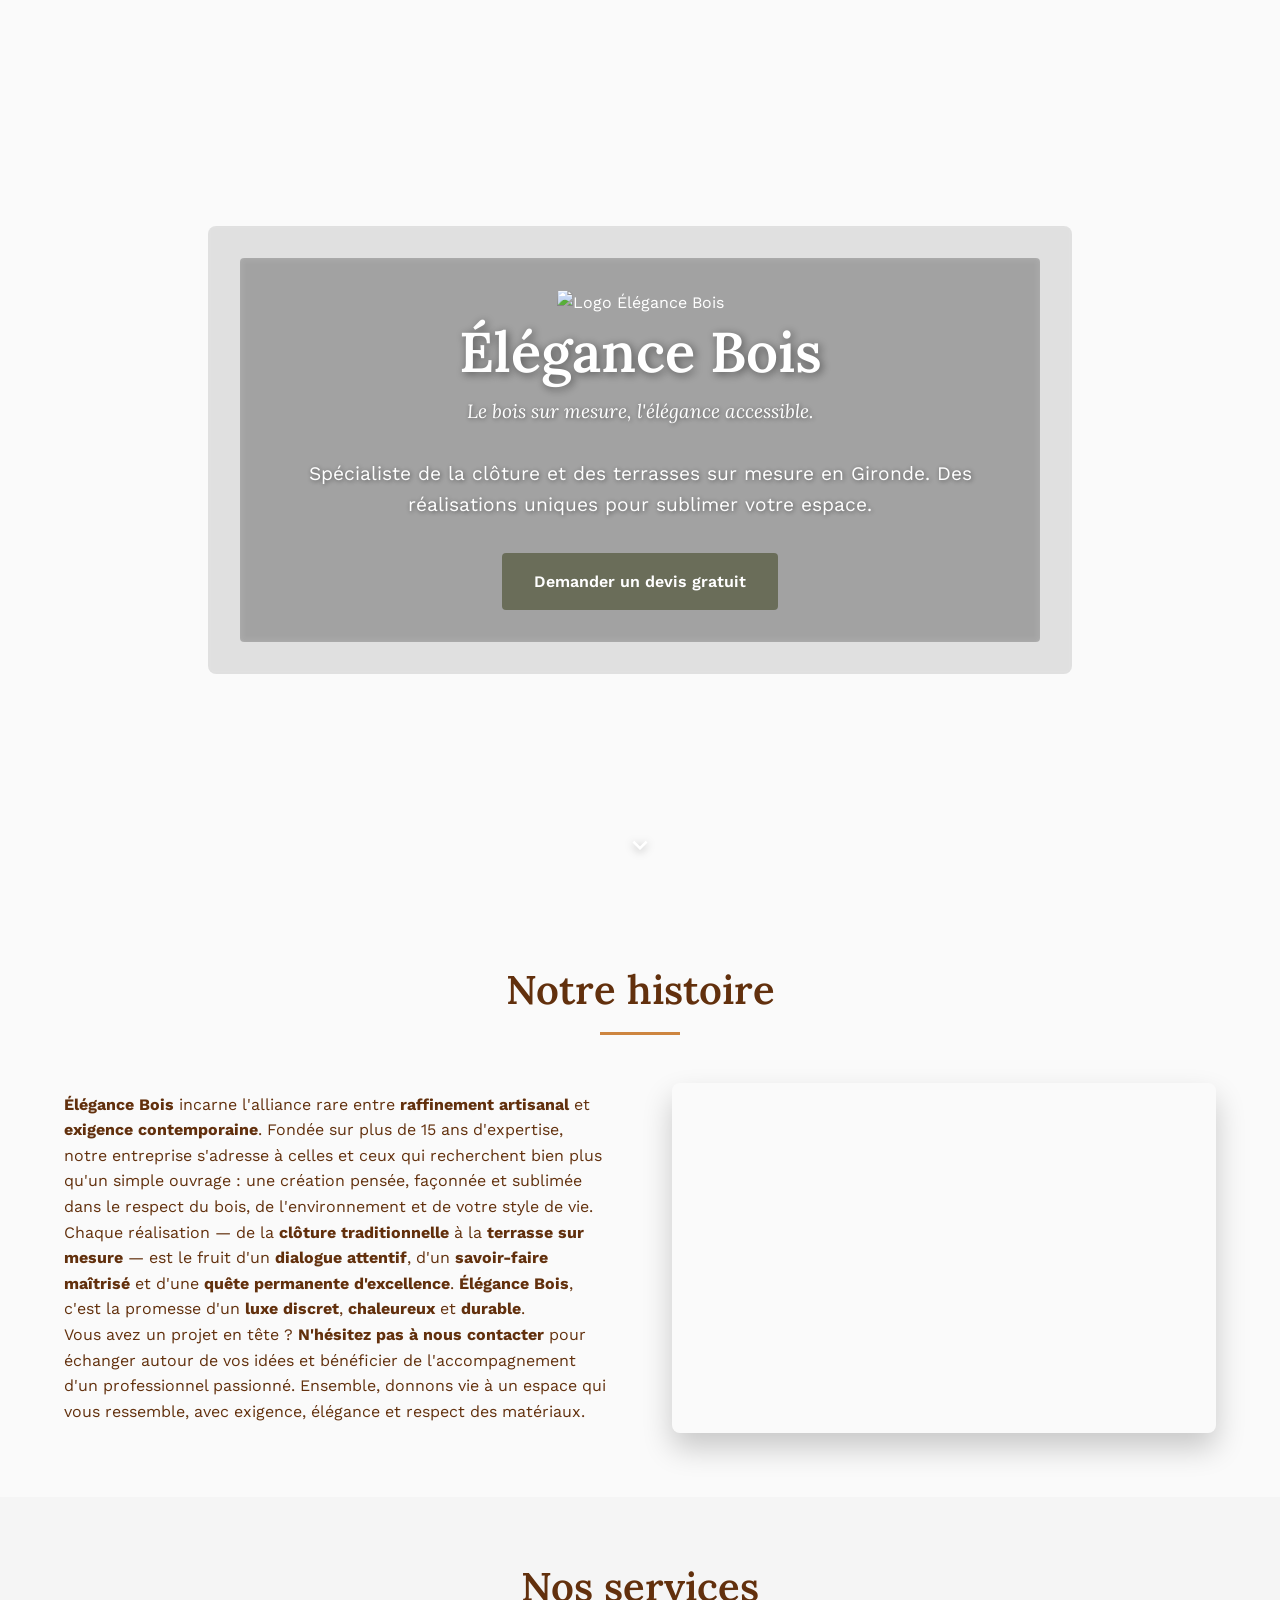
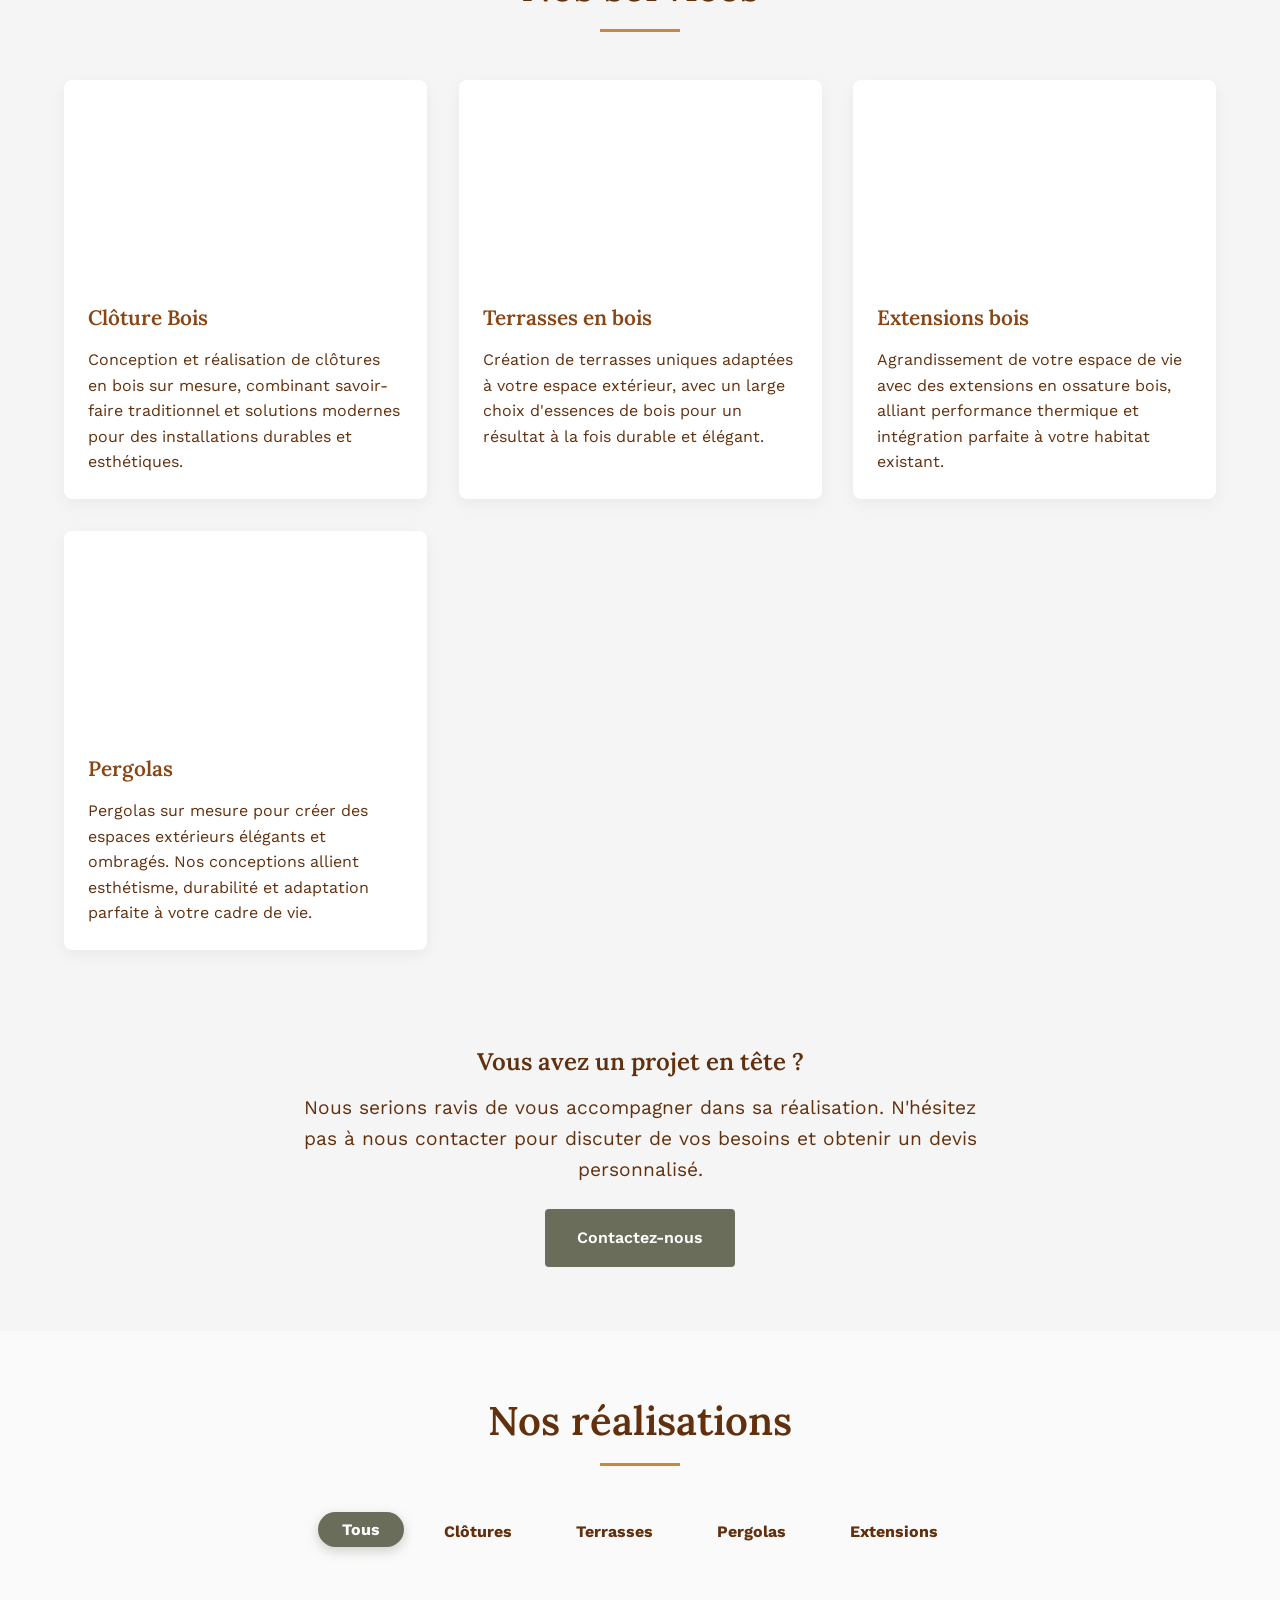
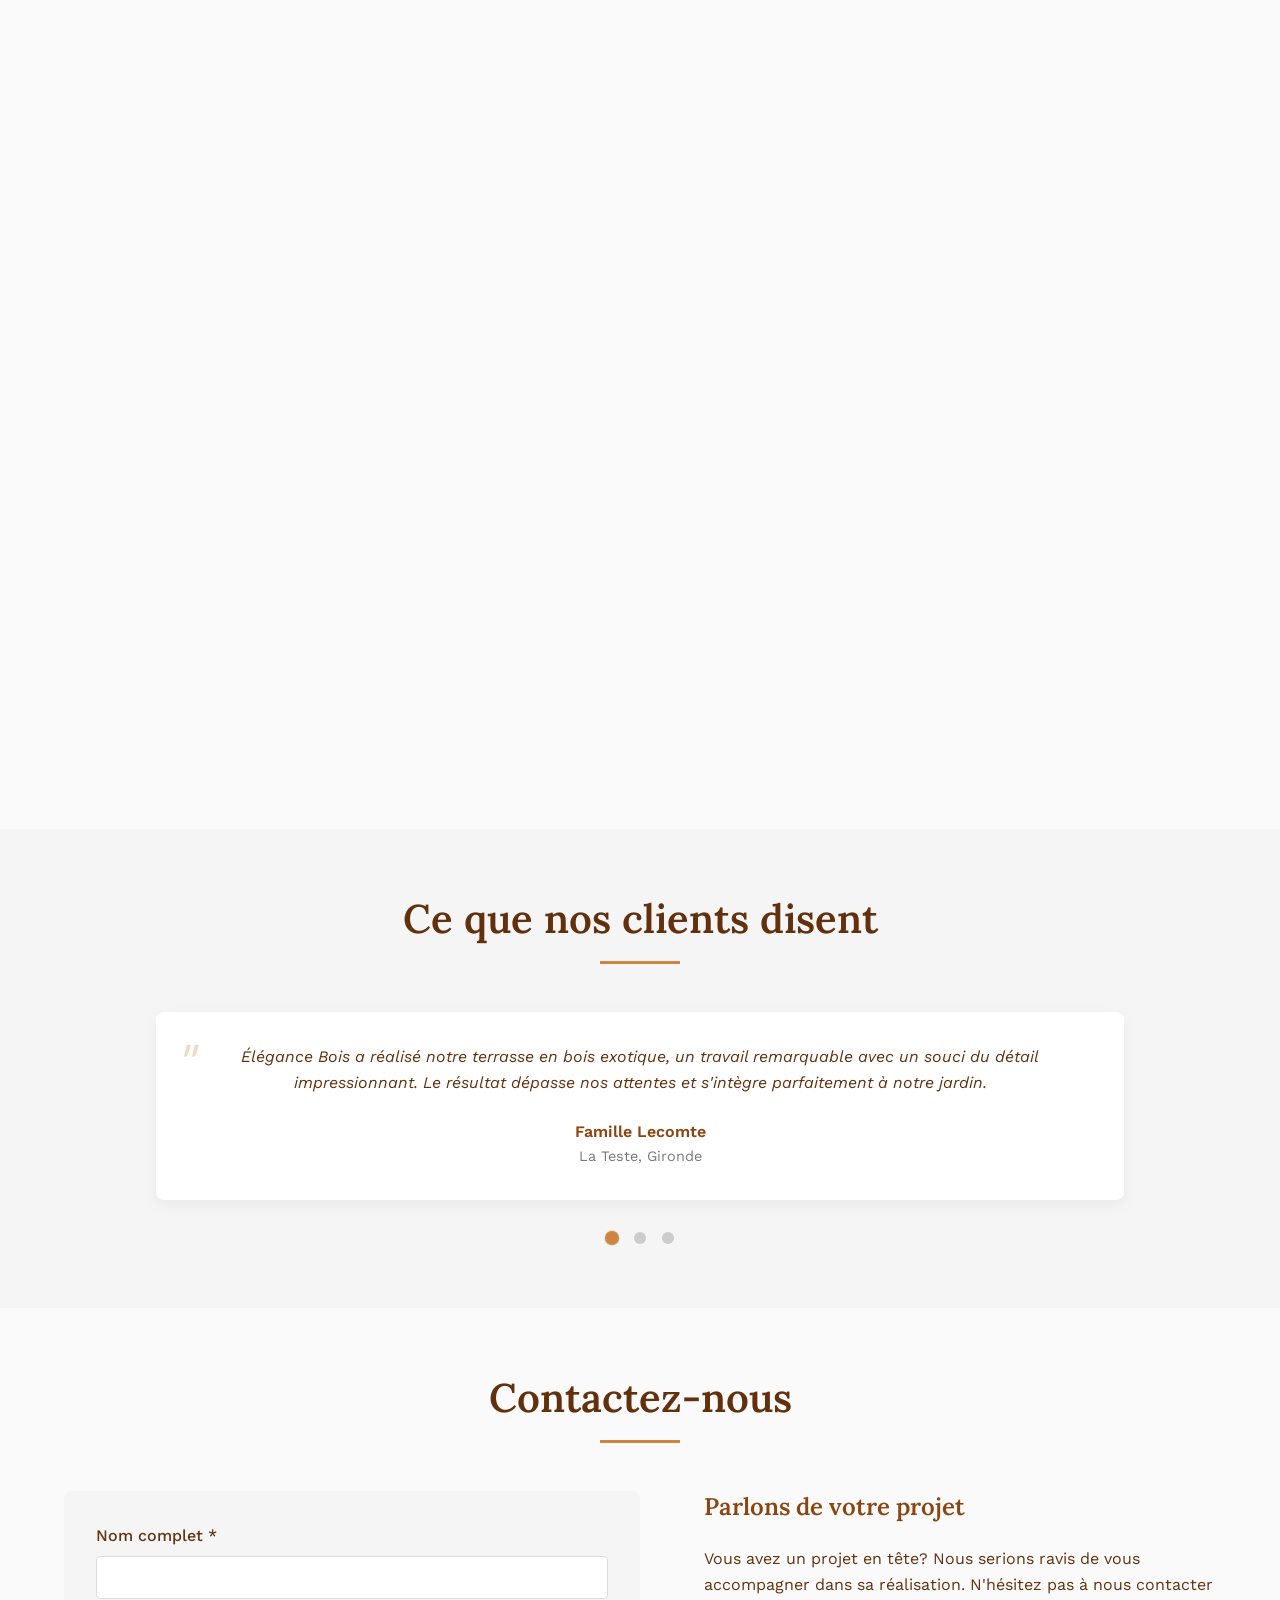
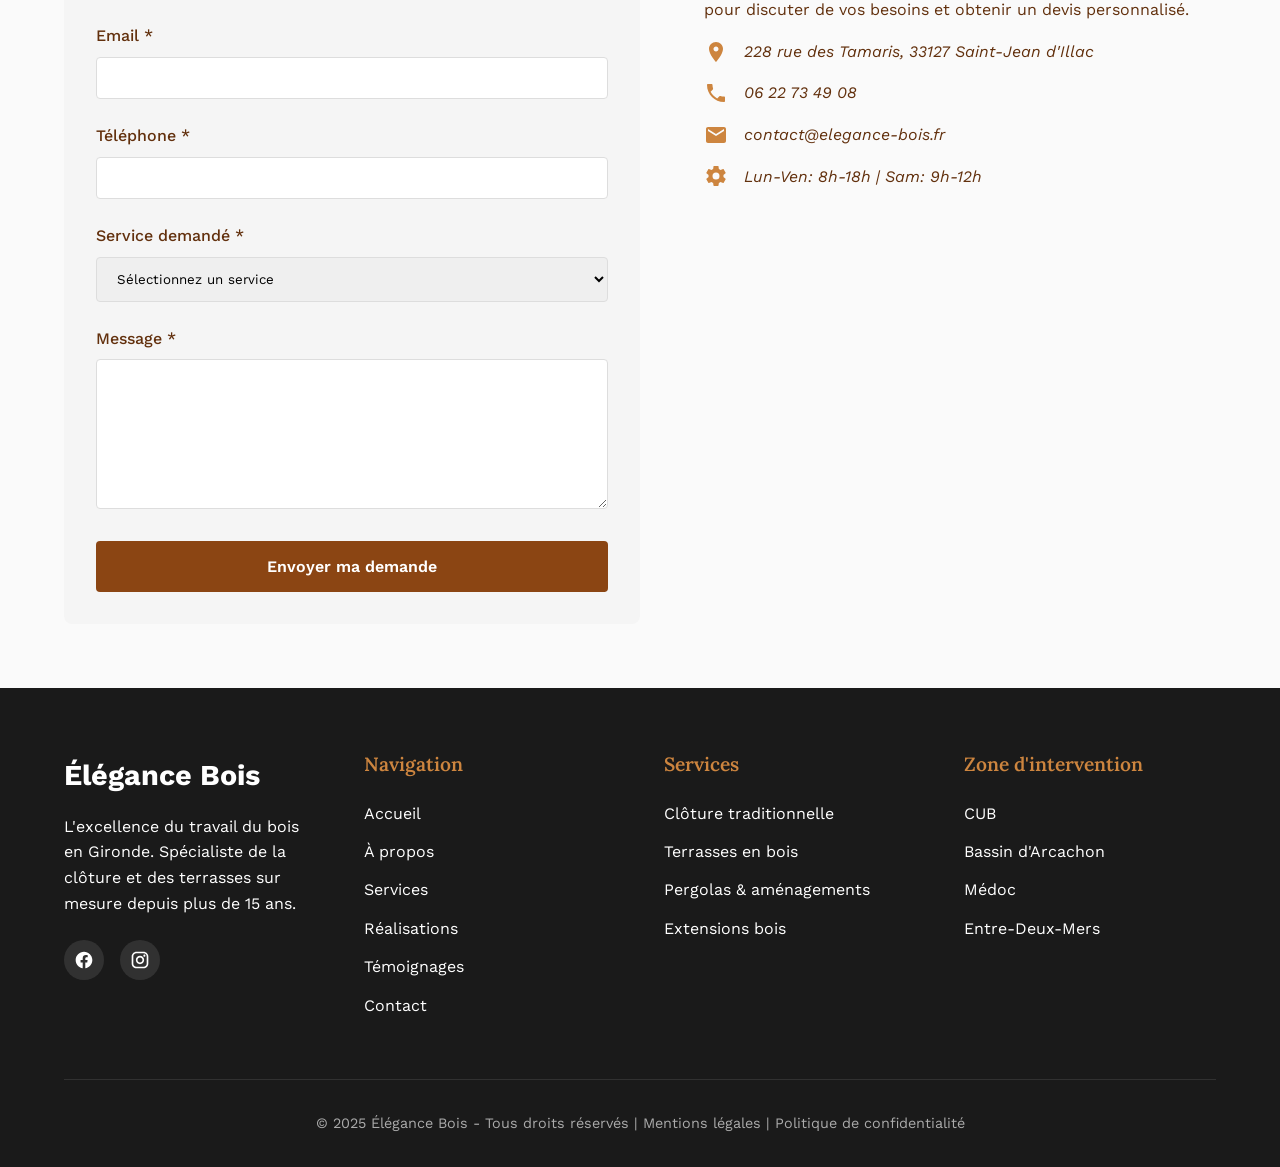
==== index.html @ 5ad13f9a "⚡ Improve performance, robustness and accessibility Performance: - Add prefers-reduced-motion suppor" ====
<!DOCTYPE html>
<html lang="fr">
  <head>
    <meta charset="UTF-8">
    <meta name="viewport" content="width=device-width, initial-scale=1.0">
    <meta http-equiv="X-UA-Compatible" content="IE=edge">

    <!-- SEO Meta Tags -->
    <title>Élégance Bois | Clôtures, Terrasses, Pergolas & Extensions Bois | Gironde (33)</title>
    <meta name="description"
      content="Élégance Bois : expert en clôtures, terrasses, pergolas et extensions bois à Saint-Jean d'Illac. Plus de 15 ans d'expérience en Gironde. Devis gratuit ☎ 06 22 73 49 08">
    <meta name="keywords"
      content="clôture bois Gironde, terrasse bois Bordeaux, pergola sur mesure, extension bois 33, menuisier Saint-Jean d'Illac, artisan bois Arcachon, terrasse piscine bois, clôture jardin bois">
    <meta name="author" content="Élégance Bois">
    <meta name="robots"
      content="index, follow, max-snippet:-1, max-video-preview:-1, max-image-preview:large">

    <!-- Geographic Meta Tags for Local SEO -->
    <meta name="geo.region" content="FR-NAQ">
    <meta name="geo.placename" content="Saint-Jean d'Illac, Gironde">
    <meta name="geo.position" content="44.8167;-0.7833">
    <meta name="ICBM" content="44.8167, -0.7833">

    <!-- Language and Content -->
    <meta name="language" content="French">
    <meta name="revisit-after" content="7 days">
    <meta name="rating" content="general">

    <!-- Open Graph Meta Tags -->
    <meta property="og:locale" content="fr_FR">
    <meta property="og:type" content="website">
    <meta property="og:title"
      content="Élégance Bois | Clôtures, Terrasses, Pergolas & Extensions Bois | Gironde">
    <meta property="og:description"
      content="Expert en clôtures, terrasses, pergolas et extensions bois à Saint-Jean d'Illac. Plus de 15 ans d'expérience en Gironde. Devis gratuit !">
    <meta property="og:url" content="https://elegance-bois.fr/">
    <meta property="og:site_name" content="Élégance Bois">
    <meta property="og:image"
      content="https://elegance-bois.fr/img/header.webp">
    <meta property="og:image:secure_url"
      content="https://elegance-bois.fr/img/header.webp">
    <meta property="og:image:width" content="1200">
    <meta property="og:image:height" content="630">
    <meta property="og:image:alt"
      content="Terrasse en bois sur mesure réalisée par Élégance Bois à Saint-Jean d'Illac, Gironde">
    <meta property="og:image:type" content="image/webp">

    <!-- Twitter Card Meta Tags -->
    <meta name="twitter:card" content="summary_large_image">
    <meta name="twitter:title" content="Élégance Bois | Artisan Bois en Gironde">
    <meta name="twitter:description"
      content="Expert en clôtures, terrasses, pergolas et extensions bois. Plus de 15 ans d'expérience en Gironde. Devis gratuit !">
    <meta name="twitter:image"
      content="https://elegance-bois.fr/img/header.webp">
    <meta name="twitter:image:alt"
      content="Terrasse en bois réalisée par Élégance Bois en Gironde">

    <!-- Canonical URL -->
    <link rel="canonical" href="https://elegance-bois.fr">

    <!-- Preconnect to external domains -->
    <link rel="preconnect" href="https://fonts.googleapis.com">
    <link rel="preconnect" href="https://fonts.gstatic.com" crossorigin>

    <!-- DNS Prefetch -->
    <link rel="dns-prefetch" href="https://fonts.googleapis.com">

    <!-- Preload critical resources -->
    <link rel="preload" href="styles.css" as="style">
    <link rel="preload" href="js/main.js" as="script">

    <!-- Stylesheets -->
    <link rel="stylesheet" href="styles.css">

    <!-- Async load Google Fonts -->
    <link rel="preload"
      href="https://fonts.googleapis.com/css2?family=Work+Sans:wght@400;500;600;700&family=Lora:ital,wght@0,400..700;1,400..700&display=swap"
      as="style" onload="this.onload=null;this.rel='stylesheet'">
    <noscript><link rel="stylesheet"
        href="https://fonts.googleapis.com/css2?family=Work+Sans:wght@400;500;600;700&family=Lora:ital,wght@0,400..700;1,400..700&display=swap"></noscript>

    <!-- Favicon -->
    <link rel="icon" type="image/webp" href="img/logo-elegance-bois.webp">

    <!-- Theme Color -->
    <meta name="theme-color" content="#8B4513">
  </head>
  <body>
    <a href="#main" class="skip-link">Aller au contenu principal</a>

    <!-- Header -->
    <header role="banner">
      <div class="header-inner">
        <a href="/" class="logo" aria-label="Élégance Bois - Accueil">
          <img src="img/logo-elegance-bois.webp" alt="Logo Élégance Bois"
            width="117" height="61" decoding="async">
        </a>

        <button class="menu-toggle" aria-label="Ouvrir le menu"
          aria-expanded="false" aria-controls="main-nav">
          <span></span>
          <span></span>
          <span></span>
        </button>

        <nav id="main-nav" role="navigation" aria-label="Navigation principale">
          <ul>
            <li><a href="#accueil">Accueil</a></li>
            <li><a href="#a-propos">À propos</a></li>
            <li><a href="#services">Services</a></li>
            <li><a href="#portfolio">Réalisations</a></li>
            <li><a href="#temoignages">Témoignages</a></li>
            <li><a href="#contact">Contact</a></li>
            <li>
              <a href="https://www.facebook.com/p/GA-SOLS-100057616414130/"
                class="facebook-icon-nav"
                target="_blank"
                rel="noopener noreferrer"
                aria-label="Suivez-nous sur Facebook">
                <svg viewBox="0 0 24 24" aria-hidden="true">
                  <path
                    d="M12 2.04C6.5 2.04 2 6.53 2 12.06C2 17.06 5.66 21.21 10.44 21.96V14.96H7.9V12.06H10.44V9.85C10.44 7.34 11.93 5.96 14.22 5.96C15.31 5.96 16.45 6.15 16.45 6.15V8.62H15.19C13.95 8.62 13.56 9.39 13.56 10.18V12.06H16.34L15.89 14.96H13.56V21.96C18.34 21.21 22 17.06 22 12.06C22 6.53 17.5 2.04 12 2.04Z" />
                </svg>
              </a>
            </li>
            <li>
              <a href="https://www.instagram.com/elegance.bois.aquitaine/"
                class="insta-icon-nav"
                target="_blank"
                rel="noopener noreferrer"
                aria-label="Suivez-nous sur Instagram">
                <svg viewBox="0 0 24 24" aria-hidden="true">
                  <path
                    d="M7.8,2H16.2C19.4,2 22,4.6 22,7.8V16.2C22,19.4 19.4,22 16.2,22H7.8C4.6,22 2,19.4 2,16.2V7.8C2,4.6 4.6,2 7.8,2M7.6,4C5.61,4 4,5.61 4,7.6V16.4C4,18.39 5.61,20 7.6,20H16.4C18.39,20 20,18.39 20,16.4V7.6C20,5.61 18.39,4 16.4,4H7.6M17.25,5.5C17.94,5.5 18.5,6.06 18.5,6.75C18.5,7.44 17.94,8 17.25,8C16.56,8 16,7.44 16,6.75C16,6.06 16.56,5.5 17.25,5.5M12,7C14.76,7 17,9.24 17,12C17,14.76 14.76,17 12,17C9.24,17 7,14.76 7,12C7,9.24 9.24,7 12,7M12,9C10.34,9 9,10.34 9,12C9,13.66 10.34,15 12,15C13.66,15 15,13.66 15,12C15,10.34 13.66,9 12,9Z" />
                </svg>
              </a>
            </li>
          </ul>
        </nav>
      </div>
    </header>

    <!-- Main Content -->
    <main id="main" role="main">
      <!-- Hero Section -->
      <section class="hero" id="accueil" aria-label="Présentation">
        <div class="hero-bg" role="img" aria-label="Terrasse en bois"></div>
        <div class="hero-overlay">
          <div class="hero-content">
            <img src="img/logo-elegance-bois.webp"
              alt="Logo Élégance Bois"
              width="290"
              height="150"
              loading="eager"
              fetchpriority="high"
              decoding="async">
            <h1>Élégance Bois <span class="visually-hidden">- Artisan menuisier en Gironde</span></h1>
            <p class="hero-tagline">Le bois sur mesure, l'élégance accessible.</p>
            <p>Spécialiste de la clôture et des terrasses sur mesure en Gironde.
              Des réalisations uniques pour sublimer votre espace.</p>
            <a href="#contact" class="btn-primary">Demander un devis gratuit</a>
          </div>
        </div>
        <div class="scroll-indicator" aria-hidden="true">
          <svg viewBox="0 0 24 24">
            <path
              d="M7.41,8.59L12,13.17l4.59-4.58L18,10l-6,6l-6-6L7.41,8.59z" />
          </svg>
        </div>
      </section>

      <!-- À propos Section -->
      <section class="about" id="a-propos" aria-label="À propos">
        <h2 class="section-title">Notre histoire</h2>
        <div class="about-content">
          <div class="about-text">
            <p><strong>Élégance Bois</strong> incarne l'alliance rare entre
              <strong>raffinement artisanal</strong> et <strong>exigence
                contemporaine</strong>. Fondée sur plus de 15 ans d'expertise,
              notre entreprise s'adresse à celles et ceux qui recherchent bien
              plus qu'un simple ouvrage : une création pensée, façonnée et
              sublimée dans le respect du bois, de l'environnement et de votre
              style de vie.</p>
            <p>Chaque réalisation — de la <strong>clôture
                traditionnelle</strong> à la <strong>terrasse sur
                mesure</strong> — est le fruit d'un <strong>dialogue
                attentif</strong>, d'un <strong>savoir-faire maîtrisé</strong>
              et d'une <strong>quête permanente d'excellence</strong>.
              <strong>Élégance Bois</strong>, c'est la promesse d'un
              <strong>luxe discret</strong>, <strong>chaleureux</strong> et
              <strong>durable</strong>.</p>
            <p>Vous avez un projet en tête ? <strong>N'hésitez pas à nous
                contacter</strong> pour échanger autour de vos idées et
              bénéficier de l'accompagnement d'un professionnel passionné.
              Ensemble, donnons vie à un espace qui vous ressemble, avec
              exigence, élégance et respect des matériaux.</p>
          </div>
          <div class="about-image" role="img" aria-label="Notre atelier"></div>
        </div>
      </section>

      <!-- Services Section -->
      <section class="services" id="services" aria-label="Nos services">
        <div class="services-inner">
          <h2 class="section-title">Nos services</h2>
          <div class="services-grid" role="list">
            <!-- Services will be loaded dynamically -->
          </div>
        </div>
        <div class="services-cta">
          <h2>Vous avez un projet en tête ?</h2>
          <p>Nous serions ravis de vous accompagner dans sa réalisation.
            N'hésitez pas à nous contacter pour discuter de vos besoins et
            obtenir un devis personnalisé.</p>
          <a href="#contact" class="btn-primary">Contactez-nous</a>
        </div>
      </section>

      <!-- Portfolio Section -->
      <section class="portfolio" id="portfolio" aria-label="Nos réalisations">
        <h2 class="section-title">Nos réalisations</h2>
        <div class="portfolio-filter" role="tablist"
          aria-label="Filtrer les réalisations">
          <!-- Filter buttons will be loaded dynamically -->
        </div>
        <div class="portfolio-grid" role="list">
          <!-- Portfolio items will be loaded dynamically -->
        </div>
      </section>

      <!-- Modal -->
      <div class="modal" id="portfolioModal" role="dialog"
        aria-label="Visualiseur de réalisations" aria-hidden="true">
        <div class="modal-backdrop"></div>
        <button class="modal-close" id="modalClose"
          aria-label="Fermer">&times;</button>
        <div class="modal-content">
          <div class="modal-image-container">
            <img class="modal-image" id="modalImage" alt="Image du portfolio" decoding="async">
          </div>
          <div class="modal-controls">
            <button class="modal-nav-btn" id="prevBtn"
              aria-label="Image précédente">&lt;</button>
            <div class="modal-title-container">
              <div class="modal-title" id="modalTitle"></div>
              <div class="modal-location" id="modalLocation"></div>
            </div>
            <button class="modal-nav-btn" id="nextBtn"
              aria-label="Image suivante">&gt;</button>
          </div>
        </div>
      </div>

      <!-- Témoignages Section -->
      <section class="testimonials" id="temoignages"
        aria-label="Témoignages clients">
        <div class="testimonials-inner">
          <h2 class="section-title">Ce que nos clients disent</h2>
          <div class="testimonials-slider" role="region"
            aria-label="Carrousel de témoignages" aria-live="polite">
            <div class="testimonial">
              <!-- Testimonial content will be loaded dynamically -->
            </div>
          </div>
          <div class="slider-nav" role="tablist"
            aria-label="Navigation des témoignages">
            <button class="slider-dot active" role="tab" aria-selected="true"
              aria-label="Témoignage 1"></button>
            <button class="slider-dot" role="tab" aria-selected="false"
              aria-label="Témoignage 2"></button>
            <button class="slider-dot" role="tab" aria-selected="false"
              aria-label="Témoignage 3"></button>
          </div>
        </div>
      </section>

      <!-- Contact Section -->
      <section class="contact" id="contact" aria-label="Contact">
        <h2 class="section-title">Contactez-nous</h2>
        <div class="contact-container">
          <div class="contact-form">
            <form id="contactForm" action="https://formspree.io/f/xrbkbkeb"
              method="POST">
              <!-- Honeypot field for spam protection -->
              <input type="text" name="_gotcha" style="display:none" tabindex="-1" autocomplete="off">
              <div class="form-group">
                <label for="name" class="form-label">Nom complet *</label>
                <input type="text" id="name" name="name" class="form-input"
                  required aria-required="true" autocomplete="name">
              </div>
              <div class="form-group">
                <label for="email" class="form-label">Email *</label>
                <input type="email" id="email" name="email" class="form-input"
                  required aria-required="true" autocomplete="email">
              </div>
              <div class="form-group">
                <label for="phone" class="form-label">Téléphone *</label>
                <input type="tel" id="phone" name="phone" class="form-input"
                  required aria-required="true" autocomplete="tel">
              </div>
              <div class="form-group">
                <label for="service" class="form-label">Service demandé
                  *</label>
                <select id="service" name="service" class="form-input" required
                  aria-required="true" autocomplete="off">
                  <option value="">Sélectionnez un service</option>
                  <option value="Clôture">Clôture</option>
                  <option value="Terrasse">Terrasse</option>
                  <option value="Pergola">Pergola</option>
                  <option value="Extension">Extension</option>
                  <option value="Autre">Autre</option>
                </select>
              </div>
              <div class="form-group">
                <label for="message" class="form-label">Message *</label>
                <textarea id="message" name="message"
                  class="form-input form-textarea" required
                  aria-required="true" autocomplete="off" minlength="10"></textarea>
              </div>
              <button type="submit" class="btn-submit">Envoyer ma
                demande</button>
            </form>
          </div>
          <div class="contact-info">
            <h3>Parlons de votre projet</h3>
            <p>Vous avez un projet en tête? Nous serions ravis de vous
              accompagner dans sa réalisation. N'hésitez pas à nous contacter
              pour discuter de vos besoins et obtenir un devis personnalisé.</p>
            <address>
              <div class="contact-item">
                <svg class="contact-icon" viewBox="0 0 24 24"
                  aria-hidden="true">
                  <path
                    d="M12,2C8.13,2,5,5.13,5,9c0,5.25,7,13,7,13s7-7.75,7-13C19,5.13,15.87,2,12,2z M12,11.5c-1.38,0-2.5-1.12-2.5-2.5s1.12-2.5,2.5-2.5s2.5,1.12,2.5,2.5S13.38,11.5,12,11.5z" />
                </svg>
                <span>228 rue des Tamaris, 33127 Saint-Jean d'Illac</span>
              </div>
              <div class="contact-item">
                <svg class="contact-icon" viewBox="0 0 24 24"
                  aria-hidden="true">
                  <path
                    d="M6.62,10.79C8.06,13.62,10.38,15.94,13.21,17.38L15.41,15.18C15.69,14.9,16.08,14.82,16.43,14.93C17.55,15.3,18.75,15.5,20,15.5C20.55,15.5,21,15.95,21,16.5V20C21,20.55,20.55,21,20,21C10.61,21,3,13.39,3,4C3,3.45,3.45,3,4,3H7.5C8.05,3,8.5,3.45,8.5,4C8.5,5.25,8.7,6.45,9.07,7.57C9.18,7.92,9.1,8.31,8.82,8.59L6.62,10.79Z" />
                </svg>
                <a href="tel:+33622734908">06 22 73 49 08</a>
              </div>
              <div class="contact-item">
                <svg class="contact-icon" viewBox="0 0 24 24"
                  aria-hidden="true">
                  <path
                    d="M20,8L12,13L4,8V6L12,11L20,6M20,4H4C2.89,4,2,4.89,2,6V18C2,19.1,2.9,20,4,20H20C21.1,20,22,19.1,22,18V6C22,4.89,21.1,4,20,4Z" />
                </svg>
                <a
                  href="mailto:contact@elegance-bois.fr">contact@elegance-bois.fr</a>
              </div>
              <div class="contact-item">
                <svg class="contact-icon" viewBox="0 0 24 24"
                  aria-hidden="true">
                  <path
                    d="M12,15.5A3.5,3.5 0 0,1 8.5,12A3.5,3.5 0 0,1 12,8.5A3.5,3.5 0 0,1 15.5,12A3.5,3.5 0 0,1 12,15.5M19.43,12.97C19.47,12.65 19.5,12.33 19.5,12C19.5,11.67 19.47,11.34 19.43,11L21.54,9.37C21.73,9.22 21.78,8.95 21.66,8.73L19.66,5.27C19.54,5.05 19.27,4.96 19.05,5.05L16.56,6.05C16.04,5.66 15.5,5.32 14.87,5.07L14.5,2.42C14.46,2.18 14.25,2 14,2H10C9.75,2 9.54,2.18 9.5,2.42L9.13,5.07C8.5,5.32 7.96,5.66 7.44,6.05L4.95,5.05C4.73,4.96 4.46,5.05 4.34,5.27L2.34,8.73C2.21,8.95 2.27,9.22 2.46,9.37L4.57,11C4.53,11.34 4.5,11.67 4.5,12C4.5,12.33 4.53,12.65 4.57,12.97L2.46,14.63C2.27,14.78 2.21,15.05 2.34,15.27L4.34,18.73C4.46,18.95 4.73,19.03 4.95,18.95L7.44,17.94C7.96,18.34 8.5,18.68 9.13,18.93L9.5,21.58C9.54,21.82 9.75,22 10,22H14C14.25,22 14.46,21.82 14.5,21.58L14.87,18.93C15.5,18.67 16.04,18.34 16.56,17.94L19.05,18.95C19.27,19.03 19.54,18.95 19.66,18.73L21.66,15.27C21.78,15.05 21.73,14.78 21.54,14.63L19.43,12.97Z" />
                </svg>
                <span>Lun-Ven: 8h-18h | Sam: 9h-12h</span>
              </div>
            </address>
          </div>
        </div>
      </section>
    </main>

    <!-- Footer -->
    <footer role="contentinfo">
      <div class="footer-inner">
        <div class="footer-top">
          <div class="footer-column">
            <div class="footer-logo">Élégance Bois</div>
            <p>L'excellence du travail du bois en Gironde. Spécialiste de la
              clôture et des terrasses sur mesure depuis plus de 15 ans.</p>
            <div class="social-links">
              <a href="https://www.facebook.com/p/GA-SOLS-100057616414130/"
                class="facebook-icon"
                target="_blank"
                rel="noopener noreferrer"
                aria-label="Facebook">
                <svg viewBox="0 0 24 24" aria-hidden="true">
                  <path
                    d="M12 2.04C6.5 2.04 2 6.53 2 12.06C2 17.06 5.66 21.21 10.44 21.96V14.96H7.9V12.06H10.44V9.85C10.44 7.34 11.93 5.96 14.22 5.96C15.31 5.96 16.45 6.15 16.45 6.15V8.62H15.19C13.95 8.62 13.56 9.39 13.56 10.18V12.06H16.34L15.89 14.96H13.56V21.96C18.34 21.21 22 17.06 22 12.06C22 6.53 17.5 2.04 12 2.04Z" />
                </svg>
              </a>
              <a href="https://www.instagram.com/elegance.bois.aquitaine/"
                class="insta-icon"
                target="_blank"
                rel="noopener noreferrer"
                aria-label="Instagram">
                <svg viewBox="0 0 24 24" aria-hidden="true">
                  <path
                    d="M7.8,2H16.2C19.4,2 22,4.6 22,7.8V16.2C22,19.4 19.4,22 16.2,22H7.8C4.6,22 2,19.4 2,16.2V7.8C2,4.6 4.6,2 7.8,2M7.6,4C5.61,4 4,5.61 4,7.6V16.4C4,18.39 5.61,20 7.6,20H16.4C18.39,20 20,18.39 20,16.4V7.6C20,5.61 18.39,4 16.4,4H7.6M17.25,5.5C17.94,5.5 18.5,6.06 18.5,6.75C18.5,7.44 17.94,8 17.25,8C16.56,8 16,7.44 16,6.75C16,6.06 16.56,5.5 17.25,5.5M12,7C14.76,7 17,9.24 17,12C17,14.76 14.76,17 12,17C9.24,17 7,14.76 7,12C7,9.24 9.24,7 12,7M12,9C10.34,9 9,10.34 9,12C9,13.66 10.34,15 12,15C13.66,15 15,13.66 15,12C15,10.34 13.66,9 12,9Z" />
                </svg>
              </a>
            </div>
          </div>
          <div class="footer-column">
            <h4>Navigation</h4>
            <ul class="footer-links">
              <li><a href="#accueil">Accueil</a></li>
              <li><a href="#a-propos">À propos</a></li>
              <li><a href="#services">Services</a></li>
              <li><a href="#portfolio">Réalisations</a></li>
              <li><a href="#temoignages">Témoignages</a></li>
              <li><a href="#contact">Contact</a></li>
            </ul>
          </div>
          <div class="footer-column">
            <h4>Services</h4>
            <ul class="footer-links">
              <li><a href="#services">Clôture traditionnelle</a></li>
              <li><a href="#services">Terrasses en bois</a></li>
              <li><a href="#services">Pergolas & aménagements</a></li>
              <li><a href="#services">Extensions bois</a></li>
            </ul>
          </div>
          <div class="footer-column">
            <h4>Zone d'intervention</h4>
            <ul class="footer-links">
              <li>CUB</li>
              <li>Bassin d'Arcachon</li>
              <li>Médoc</li>
              <li>Entre-Deux-Mers</li>
            </ul>
          </div>
        </div>
        <div class="footer-bottom">
          <p>&copy; 2025 Élégance Bois - Tous droits réservés |
            <a href="/mentions-legales.html">Mentions légales</a> |
            <a href="/politique-confidentialite.html">Politique de
              confidentialité</a>
          </p>
        </div>
      </div>
    </footer>

    <!-- Structured Data for SEO -->
    <script type="application/ld+json">
    {
        "@context": "https://schema.org",
        "@type": "LocalBusiness",
        "@id": "https://elegance-bois.fr/#organization",
        "name": "Élégance Bois",
        "alternateName": "Elegance Bois",
        "description": "Spécialiste en clôtures, pergolas, terrasses et extensions en bois en Gironde. Plus de 15 ans d'expertise dans le travail du bois sur mesure.",
        "url": "https://elegance-bois.fr",
        "logo": {
            "@type": "ImageObject",
            "url": "https://elegance-bois.fr/img/logo-elegance-bois.webp",
            "width": 290,
            "height": 150
        },
        "image": [
            "https://elegance-bois.fr/img/header.webp",
            "https://elegance-bois.fr/img/terrasse-piscine.webp",
            "https://elegance-bois.fr/img/pergola.webp"
        ],
        "address": {
            "@type": "PostalAddress",
            "streetAddress": "228 rue des Tamaris",
            "addressLocality": "Saint-Jean d'Illac",
            "postalCode": "33127",
            "addressRegion": "Nouvelle-Aquitaine",
            "addressCountry": "FR"
        },
        "geo": {
            "@type": "GeoCoordinates",
            "latitude": 44.8167,
            "longitude": -0.7833
        },
        "telephone": "+33622734908",
        "email": "contact@elegance-bois.fr",
        "openingHoursSpecification": [
            {
                "@type": "OpeningHoursSpecification",
                "dayOfWeek": ["Monday", "Tuesday", "Wednesday", "Thursday", "Friday"],
                "opens": "08:00",
                "closes": "18:00"
            },
            {
                "@type": "OpeningHoursSpecification",
                "dayOfWeek": "Saturday",
                "opens": "09:00",
                "closes": "12:00"
            }
        ],
        "priceRange": "€€",
        "currenciesAccepted": "EUR",
        "paymentAccepted": "Cash, Credit Card, Bank Transfer",
        "areaServed": [
            {
                "@type": "City",
                "name": "Saint-Jean d'Illac"
            },
            {
                "@type": "City",
                "name": "Bordeaux"
            },
            {
                "@type": "City",
                "name": "Arcachon"
            },
            {
                "@type": "AdministrativeArea",
                "name": "Gironde"
            }
        ],
        "hasOfferCatalog": {
            "@type": "OfferCatalog",
            "name": "Services Élégance Bois",
            "itemListElement": [
                {
                    "@type": "Offer",
                    "itemOffered": {
                        "@type": "Service",
                        "name": "Clôture Bois",
                        "description": "Conception et réalisation de clôtures en bois sur mesure"
                    }
                },
                {
                    "@type": "Offer",
                    "itemOffered": {
                        "@type": "Service",
                        "name": "Terrasses en bois",
                        "description": "Création de terrasses uniques adaptées à votre espace extérieur"
                    }
                },
                {
                    "@type": "Offer",
                    "itemOffered": {
                        "@type": "Service",
                        "name": "Pergolas",
                        "description": "Pergolas sur mesure pour créer des espaces extérieurs élégants"
                    }
                },
                {
                    "@type": "Offer",
                    "itemOffered": {
                        "@type": "Service",
                        "name": "Extensions bois",
                        "description": "Agrandissement de votre espace de vie avec des extensions en ossature bois"
                    }
                }
            ]
        },
        "sameAs": [
            "https://www.facebook.com/p/GA-SOLS-100057616414130/",
            "https://www.instagram.com/elegance.bois.aquitaine/"
        ],
        "aggregateRating": {
            "@type": "AggregateRating",
            "ratingValue": "5",
            "reviewCount": "3",
            "bestRating": "5",
            "worstRating": "1"
        }
    }
    </script>

    <!-- BreadcrumbList Schema -->
    <script type="application/ld+json">
    {
        "@context": "https://schema.org",
        "@type": "BreadcrumbList",
        "itemListElement": [
            {
                "@type": "ListItem",
                "position": 1,
                "name": "Accueil",
                "item": "https://elegance-bois.fr/"
            }
        ]
    }
    </script>

    <!-- WebSite Schema for Sitelinks Search -->
    <script type="application/ld+json">
    {
        "@context": "https://schema.org",
        "@type": "WebSite",
        "name": "Élégance Bois",
        "url": "https://elegance-bois.fr",
        "publisher": {
            "@id": "https://elegance-bois.fr/#organization"
        }
    }
    </script>

    <!-- Scripts -->
    <script src="js/main.js" defer></script>
  </body>
</html>
---- styles.css ----
/* ===== CSS Variables and Reset ===== */
:root {
  /* Colors */
  --color-wood: #8B4513;
  --color-wood-light: #CD853F;
  --color-wood-dark: #62300d;
  --color-dark: #1A1A1A;
  --color-olive: #6a6d59;
  --color-white: #FFFFFF;
  --color-gray-light: #F5F5F5;
  --color-gray: #777777;

  /* Typography */
  --font-main: 'Work Sans', sans-serif;
  --font-serif: 'Lora', serif;

  /* Spacing */
  --section-padding: 4rem 5%;
  --section-padding-mobile: 3rem 5%;

  /* Transitions - using cubic-bezier for smoother animations */
  --ease-out-quad: cubic-bezier(0.25, 0.46, 0.45, 0.94);
  --ease-out-cubic: cubic-bezier(0.215, 0.61, 0.355, 1);
  --ease-out-expo: cubic-bezier(0.19, 1, 0.22, 1);
  --ease-in-out-cubic: cubic-bezier(0.645, 0.045, 0.355, 1);
  --ease-spring: cubic-bezier(0.34, 1.56, 0.64, 1);

  --transition-fast: 0.2s var(--ease-out-quad);
  --transition-default: 0.3s var(--ease-out-cubic);
  --transition-slow: 0.5s var(--ease-out-expo);
  --transition-slower: 0.8s var(--ease-out-expo);

  /* Shadows */
  --shadow-small: 0 5px 15px rgba(0, 0, 0, 0.05);
  --shadow-medium: 0 10px 30px rgba(0, 0, 0, 0.1);
  --shadow-large: 0 15px 30px rgba(0, 0, 0, 0.2);
}

/* Reset */
*,
*::before,
*::after {
  margin: 0;
  padding: 0;
  box-sizing: border-box;
}

/* ===== Base Styles ===== */
html {
  scroll-behavior: smooth;
  font-size: 16px;
  -webkit-font-smoothing: antialiased;
  -moz-osx-font-smoothing: grayscale;
}

body {
  font-family: var(--font-main);
  line-height: 1.6;
  color: var(--color-wood-dark);
  background-color: #FAFAFA;
  overflow-x: hidden;
}

/* Typography */
h1, h2, h3, h4 {
  font-family: var(--font-serif);
  font-weight: 600;
  line-height: 1.3;
}

a {
  text-decoration: none;
  color: inherit;
}

button,
.btn {
  cursor: pointer;
  border: none;
  background: none;
  font-family: inherit;
  font-size: inherit;
}

/* Common Elements */
section {
  padding: var(--section-padding);
  margin: 0 auto;
  max-width: 1400px;
}

.section-title {
  position: relative;
  font-size: 2.5rem;
  margin-bottom: 3rem;
  text-align: center;
  color: var(--color-wood-dark);
}

.section-title::after {
  content: '';
  display: block;
  width: 80px;
  height: 3px;
  background-color: var(--color-wood-light);
  margin: 1rem auto 0;
}

/* ===== Header ===== */
header {
  position: fixed;
  width: 100%;
  height: 65px;
  z-index: 1000;
  transition:
    opacity 0.4s var(--ease-out-cubic),
    background-color 0.4s var(--ease-out-cubic),
    box-shadow 0.4s var(--ease-out-cubic);
  color: rgba(255, 255, 255, 0.95);
  opacity: 0;
}

header.scrolled {
  background-color: rgba(255, 255, 255, 0.95);
  box-shadow: 0 2px 20px rgba(0, 0, 0, 0.08);
  color: var(--color-wood);
  opacity: 1;
}

.header-inner {
  display: flex;
  justify-content: space-between;
  align-items: center;
  padding: 1rem 5%;
  max-width: 1400px;
  margin: 0 auto;
  height: 100%;
}

.logo {
  display: flex;
  align-items: center;
}

.logo img {
  height: 95%;
  border: 2px solid rgba(255, 255, 255, 0.95);
  background-color: rgba(255, 255, 255, 0.95);
}

/* Navigation */
nav ul {
  display: flex;
  list-style: none;
  gap: 2rem;
  white-space: nowrap;
}

nav a {
  position: relative;
  font-weight: 700;
  padding: 0.5rem 0;
  transition: color var(--transition-default);
  color: var(--color-wood-dark);
}

nav a::after {
  content: '';
  position: absolute;
  bottom: 0;
  left: 0;
  width: 0;
  height: 2px;
  background-color: var(--color-wood);
  transition: width var(--transition-default);
}

nav a:hover {
  color: var(--color-wood-light);
}

nav a:hover::after {
  width: 100%;
}

/* Social Icons in Navigation */
.facebook-icon-nav,
.insta-icon-nav,
.linkedin-icon-nav {
  display: flex;
  align-items: center;
  justify-content: center;
  width: 30px;
  height: 30px;
  border-radius: 50%;
  background-color: var(--color-wood-dark);
  transition: background-color var(--transition-default);
}

.facebook-icon-nav:hover,
.insta-icon-nav:hover,
.linkedin-icon-nav:hover {
  background-color: var(--color-wood-light);
}

.facebook-icon-nav svg,
.insta-icon-nav svg,
.linkedin-icon-nav svg {
  width: 24px;
  height: 24px;
  fill: var(--color-white);
  transition: fill var(--transition-default);
}

.facebook-icon-nav:hover svg,
.insta-icon-nav:hover svg,
.linkedin-icon-nav:hover svg {
  fill: var(--color-wood-dark);
}

/* Mobile Menu Toggle */
.menu-toggle {
  display: none;
  flex-direction: column;
  justify-content: space-between;
  width: 2rem;
  height: 1.5rem;
  z-index: 1000;
}

.menu-toggle span {
  display: block;
  height: 3px;
  background-color: var(--color-wood-light);
  transition: all var(--transition-default);
}

.menu-toggle.active span:nth-child(1) {
  transform: rotate(45deg) translate(8px, 8px);
}

.menu-toggle.active span:nth-child(2) {
  opacity: 0;
}

.menu-toggle.active span:nth-child(3) {
  transform: rotate(-45deg) translate(5px, -5px);
}

/* ===== Hero Section ===== */
.hero {
  height: 100vh;
  position: relative;
  display: flex;
  align-items: center;
  justify-content: center;
  color: var(--color-white);
  overflow: hidden;
  max-width: unset;
}

.hero-bg {
  position: absolute;
  top: 0;
  left: 0;
  width: 100%;
  height: 100%;
  background: url('img/header.webp') center/cover no-repeat;
  z-index: -1;
}

.hero-overlay {
  padding: 2rem;
  background-color: rgba(0, 0, 0, 0.4);
  border-radius: 8px;
}

@supports (backdrop-filter: blur(2px)) {
  .hero-overlay {
    background-color: rgba(0, 0, 0, 0.1);
    backdrop-filter: blur(2px);
  }
}

.hero-content {
  text-align: center;
  max-width: 800px;
  padding: 2rem;
  animation: heroFadeIn 1.2s var(--ease-out-expo) forwards;
  background-color: rgba(0, 0, 0, 0.5);
  border-radius: 4px;
}

@supports (backdrop-filter: blur(3px)) {
  .hero-content {
    backdrop-filter: blur(3px);
    background-color: rgba(0, 0, 0, 0.2);
  }
}

.hero h1 {
  font-size: 3.5rem;
  margin-bottom: 0.5rem;
  text-shadow: 2px 2px 10px rgba(0, 0, 0, 0.5);
}

.hero-tagline {
  font-family: var(--font-serif);
  font-size: 1.8rem;
  font-style: italic;
  margin-bottom: 1.5rem;
  text-shadow: 1px 1px 5px rgba(0, 0, 0, 0.5);
}

.hero p {
  font-size: 1.2rem;
  margin-bottom: 2rem;
  text-shadow: 1px 1px 5px rgba(0, 0, 0, 0.5);
}

/* Buttons */
.btn-primary {
  display: inline-block;
  padding: 1rem 2rem;
  background-color: var(--color-olive);
  color: var(--color-white);
  font-weight: 600;
  border-radius: 4px;
  transition:
    background-color var(--transition-default),
    transform 0.25s var(--ease-spring),
    box-shadow var(--transition-default);
}

.btn-primary:hover {
  background-color: var(--color-wood);
  transform: translateY(-3px);
  box-shadow: 0 8px 25px rgba(0, 0, 0, 0.15);
}

.btn-primary:active {
  transform: translateY(-1px);
  box-shadow: 0 4px 12px rgba(0, 0, 0, 0.15);
}

/* Scroll Indicator */
.scroll-indicator {
  position: absolute;
  bottom: 2rem;
  left: 50%;
  transform: translateX(-50%);
  animation: smoothBounce 2s var(--ease-in-out-cubic) infinite;
}

.scroll-indicator svg {
  width: 30px;
  height: 30px;
  fill: var(--color-white);
  filter: drop-shadow(0 2px 4px rgba(0, 0, 0, 0.3));
}

/* ===== About Section ===== */
.about-content {
  display: flex;
  align-items: center;
  gap: 4rem;
}

.about-text {
  flex: 1;
}

.about-image {
  flex: 1;
  position: relative;
  border-radius: 8px;
  overflow: hidden;
  box-shadow: var(--shadow-large);
  background: url('img/about.webp') center/cover no-repeat;
  height: 350px;
}

/* ===== Services Section ===== */
.services {
  background-color: var(--color-gray-light);
  max-width: unset;
}

.services-inner {
  max-width: 1400px;
  margin: 0 auto;
}

.services-grid {
  display: grid;
  grid-template-columns: repeat(auto-fit, minmax(300px, 1fr));
  gap: 2rem;
}

.service-card {
  background-color: var(--color-white);
  border-radius: 8px;
  overflow: hidden;
  box-shadow: var(--shadow-small);
  transition:
    transform 0.4s var(--ease-out-expo),
    box-shadow 0.4s var(--ease-out-expo);
  position: relative;
  contain: layout style paint;
}

.service-card:hover {
  transform: translateY(-8px);
  box-shadow: 0 20px 40px rgba(0, 0, 0, 0.12);
}

.service-image-wrapper {
  overflow: hidden;
  height: 200px;
}

.service-image {
  height: 100%;
  width: 100%;
  background-size: cover;
  background-position: center;
  transition: transform 0.6s var(--ease-out-expo);
}

.service-image.loaded {
  animation: smoothFadeIn 0.8s var(--ease-out-cubic) forwards;
}

.service-card:hover .service-image {
  transform: scale(1.08);
}

.service-content {
  padding: 1.5rem;
}

.service-content h3 {
  font-size: 1.3rem;
  margin-bottom: 1rem;
  color: var(--color-wood);
}

/* Services CTA */
.services-cta {
  text-align: center;
  margin-top: 6rem;
  margin-left: auto;
  margin-right: auto;
  max-width: 60%;
}

.services-cta h2 {
  margin-bottom: 1rem;
}

.services-cta p {
  font-size: 1.2rem;
  margin-bottom: 1.5rem;
}

/* ===== Portfolio Section ===== */
.portfolio-filter {
  display: flex;
  justify-content: center;
  margin-bottom: 2rem;
  gap: 1rem;
  flex-wrap: wrap;
}

.filter-btn {
  padding: 0.5rem 1.5rem;
  border-radius: 30px;
  font-weight: bold;
  transition:
    background-color var(--transition-default),
    color var(--transition-default),
    transform 0.25s var(--ease-spring),
    box-shadow var(--transition-default);
  color: var(--color-wood-dark);
  background-color: transparent;
}

.filter-btn.active,
.filter-btn:hover {
  background-color: var(--color-olive);
  color: var(--color-white);
  transform: translateY(-2px);
  box-shadow: 0 4px 12px rgba(106, 109, 89, 0.3);
}

.portfolio-grid {
  display: grid;
  grid-template-columns: repeat(auto-fill, minmax(300px, 1fr));
  gap: 1.5rem;
}

.portfolio-item {
  position: relative;
  border-radius: 8px;
  overflow: hidden;
  aspect-ratio: 3/2;
  cursor: pointer;
  transition: opacity 0.4s var(--ease-out-cubic);
  contain: layout style paint;
}

/* Fallback for browsers without aspect-ratio support */
@supports not (aspect-ratio: 3/2) {
  .portfolio-item {
    height: 0;
    padding-bottom: 66.67%;
  }
  .portfolio-item .portfolio-image,
  .portfolio-item .portfolio-overlay {
    position: absolute;
    top: 0;
    left: 0;
  }
}

.portfolio-image {
  width: 100%;
  height: 100%;
  background-size: cover;
  background-position: center;
  transition: transform 0.7s var(--ease-out-expo);
}

.portfolio-image.loaded {
  animation: smoothFadeIn 0.6s var(--ease-out-cubic) forwards;
}

.portfolio-overlay {
  position: absolute;
  top: 0;
  left: 0;
  width: 100%;
  height: 100%;
  background: linear-gradient(
    to top,
    rgba(0, 0, 0, 0.8) 0%,
    rgba(0, 0, 0, 0.4) 50%,
    rgba(0, 0, 0, 0.2) 100%
  );
  display: flex;
  flex-direction: column;
  justify-content: center;
  align-items: center;
  padding: 1rem;
  color: var(--color-white);
  opacity: 0;
  transition: opacity 0.4s var(--ease-out-cubic);
}

.portfolio-overlay h3,
.portfolio-overlay p {
  transform: translateY(10px);
  transition: transform 0.4s var(--ease-out-expo);
}

.portfolio-item:hover .portfolio-overlay {
  opacity: 1;
}

.portfolio-item:hover .portfolio-overlay h3,
.portfolio-item:hover .portfolio-overlay p {
  transform: translateY(0);
}

.portfolio-item:hover .portfolio-image {
  transform: scale(1.1);
}

/* ===== Modal Styles ===== */
.modal {
  position: fixed;
  top: 0;
  left: 0;
  width: 100vw;
  height: 100vh;
  z-index: 1000;
  display: flex;
  align-items: center;
  justify-content: center;
  visibility: hidden;
  opacity: 0;
  transition:
    opacity 0.5s var(--ease-out-expo),
    visibility 0.5s var(--ease-out-expo);
}

.modal.active {
  visibility: visible;
  opacity: 1;
}

.modal-backdrop {
  position: absolute;
  top: 0;
  left: 0;
  width: 100%;
  height: 100%;
  background: rgba(0, 0, 0, 0.95);
  opacity: 0;
  transition: opacity 0.5s var(--ease-out-expo);
  cursor: pointer;
}

@supports (backdrop-filter: blur(10px)) {
  .modal-backdrop {
    background: rgba(0, 0, 0, 0.9);
    backdrop-filter: blur(10px);
    -webkit-backdrop-filter: blur(10px);
  }
}

.modal.active .modal-backdrop {
  opacity: 1;
}

.modal-close {
  position: absolute;
  top: 30px;
  right: 30px;
  width: 50px;
  height: 50px;
  background: rgba(255, 255, 255, 0.2);
  border: 2px solid rgba(255, 255, 255, 0.3);
  border-radius: 50%;
  color: var(--color-white);
  font-size: 24px;
  cursor: pointer;
  display: flex;
  align-items: center;
  justify-content: center;
  z-index: 1002;
  transform: scale(0) rotate(90deg);
  transition:
    transform 0.4s var(--ease-spring) 0.2s,
    background-color var(--transition-default),
    border-color var(--transition-default);
}

@supports (backdrop-filter: blur(10px)) {
  .modal-close {
    background: rgba(255, 255, 255, 0.1);
    backdrop-filter: blur(10px);
    -webkit-backdrop-filter: blur(10px);
  }
}

.modal.active .modal-close {
  transform: scale(1) rotate(0deg);
}

.modal-close:hover {
  background: rgba(255, 255, 255, 0.2);
  border-color: rgba(255, 255, 255, 0.5);
  transform: scale(1.1) rotate(0deg);
}

.modal-content {
  position: relative;
  width: 90vw;
  height: 80vh;
  z-index: 1001;
  transform: scale(0.9) translateY(30px);
  opacity: 0;
  transition:
    transform 0.5s var(--ease-out-expo) 0.1s,
    opacity 0.5s var(--ease-out-expo) 0.1s;
  display: flex;
  flex-direction: column;
}

.modal.active .modal-content {
  transform: scale(1) translateY(0);
  opacity: 1;
}

.modal-image-container {
  flex: 1;
  display: flex;
  align-items: center;
  justify-content: center;
  position: relative;
  min-height: 0;
}

.modal-image {
  max-width: 100%;
  max-height: 100%;
  object-fit: contain;
  border-radius: 8px;
  transition: opacity 0.4s var(--ease-out-cubic);
}

.modal-image.loading {
  opacity: 0.3;
}

.modal-controls {
  flex-shrink: 0;
  display: flex;
  align-items: center;
  justify-content: space-between;
  height: 80px;
  padding: 2rem 20px 0;
  transform: translateY(20px);
  opacity: 0;
  transition:
    transform 0.5s var(--ease-out-expo) 0.3s,
    opacity 0.5s var(--ease-out-expo) 0.3s;
}

.modal.active .modal-controls {
  transform: translateY(0);
  opacity: 1;
}

.modal-nav-btn {
  width: 50px;
  height: 50px;
  background: rgba(255, 255, 255, 0.2);
  border: 2px solid rgba(255, 255, 255, 0.3);
  border-radius: 50%;
  color: var(--color-white);
  font-size: 20px;
  cursor: pointer;
  display: flex;
  align-items: center;
  justify-content: center;
  transition:
    transform 0.25s var(--ease-spring),
    background-color var(--transition-default),
    border-color var(--transition-default),
    opacity var(--transition-default);
}

@supports (backdrop-filter: blur(10px)) {
  .modal-nav-btn {
    background: rgba(255, 255, 255, 0.1);
    backdrop-filter: blur(10px);
    -webkit-backdrop-filter: blur(10px);
  }
}

.modal-nav-btn:hover:not(:disabled) {
  background: rgba(255, 255, 255, 0.2);
  border-color: rgba(255, 255, 255, 0.5);
  transform: scale(1.15);
}

.modal-nav-btn:active:not(:disabled) {
  transform: scale(0.95);
}

.modal-nav-btn:disabled {
  opacity: 0.3;
  cursor: not-allowed;
}

.modal-title-container {
  display: flex;
  flex-direction: column;
  align-items: center;
  flex: 1;
  margin: 0 20px;
}

.modal-title {
  color: var(--color-white);
  font-size: 24px;
  font-weight: 600;
  text-align: center;
}

.modal-location {
  color: rgba(255, 255, 255, 0.8);
  font-size: 16px;
  text-align: center;
  margin-top: 5px;
}

/* ===== Testimonials ===== */
.testimonials {
  background-color: var(--color-gray-light);
  position: relative;
}

.testimonials-inner {
  max-width: 1000px;
  margin: 0 auto;
}

.testimonials-slider {
  position: relative;
}

.testimonial {
  padding: 2rem;
  background-color: var(--color-white);
  border-radius: 8px;
  box-shadow: var(--shadow-small);
  margin: 1rem;
  text-align: center;
  animation: testimonialFade 0.5s var(--ease-out-cubic) forwards;
}

.testimonial-content {
  position: relative;
  font-style: italic;
  margin-bottom: 1.5rem;
  padding: 0 1rem;
}

.testimonial-content::before {
  content: '"';
  position: absolute;
  top: -20px;
  left: -10px;
  font-size: 3rem;
  color: var(--color-wood-light);
  opacity: 0.3;
}

.testimonial-author {
  font-weight: 600;
  color: var(--color-wood);
}

.testimonial-location {
  font-size: 0.9rem;
  color: var(--color-gray);
}

.slider-nav {
  display: flex;
  justify-content: center;
  margin-top: 2rem;
  gap: 1rem;
}

.slider-dot {
  width: 12px;
  height: 12px;
  border-radius: 50%;
  background-color: #ccc;
  transition:
    background-color var(--transition-default),
    transform 0.25s var(--ease-spring);
  cursor: pointer;
}

.slider-dot:hover {
  transform: scale(1.2);
}

.slider-dot.active {
  background-color: var(--color-wood-light);
  transform: scale(1.2);
}

/* ===== Contact Section ===== */
.contact-container {
  display: flex;
  gap: 4rem;
}

.contact-info {
  flex: 1;
}

.contact-info h3 {
  font-size: 1.5rem;
  color: var(--color-wood);
  margin-bottom: 1.5rem;
}

.contact-info p {
  margin-bottom: 1rem;
}

.contact-item {
  display: flex;
  align-items: center;
  margin-bottom: 1rem;
}

.contact-icon {
  margin-right: 1rem;
  width: 24px;
  height: 24px;
  fill: var(--color-wood-light);
}

.contact-form {
  flex: 1;
  background-color: var(--color-gray-light);
  padding: 2rem;
  border-radius: 8px;
}

.form-group {
  margin-bottom: 1.5rem;
}

.form-label {
  display: block;
  margin-bottom: 0.5rem;
  font-weight: 500;
}

.form-input {
  width: 100%;
  padding: 0.8rem 1rem;
  border: 1px solid #ddd;
  border-radius: 4px;
  font-family: inherit;
  transition:
    border-color var(--transition-default),
    box-shadow var(--transition-default);
}

.form-textarea {
  min-height: 150px;
  resize: vertical;
}

.form-input:focus {
  outline: none;
  border-color: var(--color-wood-light);
  box-shadow: 0 0 0 3px rgba(205, 133, 63, 0.15);
}

.btn-submit {
  width: 100%;
  padding: 1rem;
  background-color: var(--color-wood);
  color: var(--color-white);
  font-weight: 600;
  border-radius: 4px;
  transition:
    background-color var(--transition-default),
    transform 0.25s var(--ease-spring),
    box-shadow var(--transition-default);
}

.btn-submit:hover:not(:disabled) {
  background-color: var(--color-wood-light);
  transform: translateY(-2px);
  box-shadow: 0 4px 12px rgba(139, 69, 19, 0.3);
}

.btn-submit:active:not(:disabled) {
  transform: translateY(0);
}

.btn-submit:disabled {
  opacity: 0.6;
  cursor: not-allowed;
}

/* Form States */
.form-success,
.form-error {
  padding: 1rem;
  border-radius: 4px;
  margin-bottom: 1rem;
  text-align: center;
}

.form-success {
  background-color: #d4edda;
  color: #155724;
  border: 1px solid #c3e6cb;
}

.form-error {
  background-color: #f8d7da;
  color: #721c24;
  border: 1px solid #f5c6cb;
}

/* Loader */
.loader {
  width: 26px;
  height: 26px;
  border: 5px solid var(--color-white);
  border-bottom-color: transparent;
  border-radius: 50%;
  display: inline-block;
  box-sizing: border-box;
  animation: rotation 1s linear infinite;
}

/* ===== Footer ===== */
footer {
  background-color: var(--color-dark);
  color: var(--color-white);
  padding: 4rem 5% 2rem;
}

.footer-inner {
  max-width: 1400px;
  margin: 0 auto;
}

.footer-top {
  display: grid;
  grid-template-columns: repeat(auto-fit, minmax(250px, 1fr));
  gap: 3rem;
  margin-bottom: 3rem;
}

.footer-logo {
  font-size: 1.8rem;
  font-weight: 700;
  color: var(--color-white);
  margin-bottom: 1rem;
}

.footer-column h4 {
  font-size: 1.2rem;
  margin-bottom: 1.5rem;
  color: var(--color-wood-light);
}

.footer-links {
  list-style: none;
}

.footer-links li {
  margin-bottom: 0.8rem;
}

.footer-links a {
  transition: color var(--transition-default);
}

.footer-links a:hover {
  color: var(--color-wood-light);
}

/* Social Links */
.social-links {
  display: flex;
  gap: 1rem;
  margin-top: 1.5rem;
}

.facebook-icon,
.insta-icon,
.linkedin-icon {
  display: flex;
  align-items: center;
  justify-content: center;
  width: 40px;
  height: 40px;
  border-radius: 50%;
  background-color: rgba(255, 255, 255, 0.1);
  transition: background-color var(--transition-default);
}

.facebook-icon:hover,
.insta-icon:hover,
.linkedin-icon:hover {
  background-color: var(--color-wood-light);
}

.facebook-icon svg,
.insta-icon svg,
.linkedin-icon svg {
  width: 20px;
  height: 20px;
  fill: var(--color-white);
}

.footer-bottom {
  border-top: 1px solid rgba(255, 255, 255, 0.1);
  padding-top: 2rem;
  text-align: center;
  font-size: 0.9rem;
  color: #aaa;
}

.footer-bottom a {
  color: #aaa;
  transition: color var(--transition-default);
}

.footer-bottom a:hover {
  color: var(--color-wood-light);
}

/* ===== Animations ===== */

/* Hero entrance animation */
@keyframes heroFadeIn {
  0% {
    opacity: 0;
    transform: translateY(30px) scale(0.98);
  }
  100% {
    opacity: 1;
    transform: translateY(0) scale(1);
  }
}

/* General fade in */
@keyframes smoothFadeIn {
  0% {
    opacity: 0;
    transform: translateY(15px);
  }
  100% {
    opacity: 1;
    transform: translateY(0);
  }
}

/* Testimonial fade */
@keyframes testimonialFade {
  0% {
    opacity: 0;
    transform: translateX(10px);
  }
  100% {
    opacity: 1;
    transform: translateX(0);
  }
}

/* Smooth bounce for scroll indicator */
@keyframes smoothBounce {
  0%, 100% {
    transform: translateY(0) translateX(-50%);
  }
  50% {
    transform: translateY(-12px) translateX(-50%);
  }
}

/* Loading spinner */
@keyframes rotation {
  0% {
    transform: rotate(0deg);
  }
  100% {
    transform: rotate(360deg);
  }
}

/* Subtle pulse for CTAs */
@keyframes subtlePulse {
  0%, 100% {
    box-shadow: 0 0 0 0 rgba(106, 109, 89, 0.4);
  }
  50% {
    box-shadow: 0 0 0 8px rgba(106, 109, 89, 0);
  }
}

/* ===== Utility Classes ===== */
.no-scroll {
  overflow: hidden;
}

.skip-link {
  position: absolute;
  top: -100%;
  left: 50%;
  transform: translateX(-50%);
  background-color: var(--color-wood);
  color: var(--color-white);
  padding: 1rem 2rem;
  border-radius: 0 0 4px 4px;
  z-index: 10000;
  transition: top var(--transition-default);
  text-decoration: none;
  font-weight: 600;
}

.skip-link:focus {
  top: 0;
}

.visually-hidden {
  position: absolute;
  width: 1px;
  height: 1px;
  padding: 0;
  margin: -1px;
  overflow: hidden;
  clip: rect(0, 0, 0, 0);
  white-space: nowrap;
  border: 0;
}

/* ===== Media Queries ===== */
@media (max-width: 1024px) {
  .about-content {
    flex-direction: column;
    gap: 2rem;
  }

  .contact-container {
    flex-direction: column;
  }

  .services-cta {
    max-width: 80%;
  }
}

@media (max-width: 768px) {
  html {
    font-size: 14px;
  }

  section {
    padding: var(--section-padding-mobile);
  }

  .header-inner {
    padding: 1rem 5%;
  }

  .menu-toggle {
    display: flex;
  }

  /* Mobile Navigation */
  nav {
    position: fixed;
    top: 0;
    right: 0;
    width: 70%;
    height: 100vh;
    background-color: var(--color-white);
    box-shadow: -5px 0 25px rgba(0, 0, 0, 0.15);
    transform: translateX(100%);
    transition: transform 0.4s var(--ease-out-expo);
    z-index: 999;
  }

  nav.active {
    transform: translateX(0);
  }

  nav ul {
    flex-direction: column;
    align-items: center;
    padding: 5rem 0;
    gap: 2rem;
  }

  nav a {
    color: var(--color-wood-light);
  }

  /* Hero Mobile */
  .hero h1 {
    font-size: 2.5rem;
  }

  .hero p {
    font-size: 1.1rem;
  }

  .section-title {
    font-size: 2rem;
  }

  .services-cta {
    max-width: 100%;
  }

  /* Modal Mobile */
  .modal-close {
    top: 20px;
    right: 20px;
    width: 40px;
    height: 40px;
    font-size: 20px;
  }

  .modal-content {
    width: 95vw;
    height: 85vh;
  }

  .modal-title {
    font-size: 20px;
    margin: 0 10px;
  }

  .modal-controls {
    padding: 1rem 10px 0;
  }

  .modal-nav-btn {
    width: 40px;
    height: 40px;
    font-size: 18px;
  }
}

@media (max-width: 480px) {
  section {
    padding: 2rem 5%;
  }

  .hero h1 {
    font-size: 2rem;
  }

  .hero-bg {
    background-image: url('img/terrasse-piscine.webp');
  }

  .btn-primary {
    padding: 0.8rem 1.5rem;
    font-size: 0.9rem;
  }

  .filter-btn {
    padding: 0.4rem 1rem;
    font-size: 0.9rem;
  }

  .portfolio-grid {
    grid-template-columns: 1fr;
  }

  .services-grid {
    grid-template-columns: 1fr;
  }

  .footer-top {
    grid-template-columns: 1fr;
    gap: 2rem;
  }
}

/* ===== Reduced Motion ===== */
@media (prefers-reduced-motion: reduce) {
  *,
  *::before,
  *::after {
    animation-duration: 0.01ms !important;
    animation-iteration-count: 1 !important;
    transition-duration: 0.01ms !important;
    scroll-behavior: auto !important;
  }
}

/* ===== Print Styles ===== */
@media print {
  header,
  .menu-toggle,
  .scroll-indicator,
  .modal,
  footer {
    display: none;
  }

  body {
    color: black;
  }

  a {
    text-decoration: underline;
  }
}
---- styles.css ----
/* ===== CSS Variables and Reset ===== */
:root {
  /* Colors */
  --color-wood: #8B4513;
  --color-wood-light: #CD853F;
  --color-wood-dark: #62300d;
  --color-dark: #1A1A1A;
  --color-olive: #6a6d59;
  --color-white: #FFFFFF;
  --color-gray-light: #F5F5F5;
  --color-gray: #777777;

  /* Typography */
  --font-main: 'Work Sans', sans-serif;
  --font-serif: 'Lora', serif;

  /* Spacing */
  --section-padding: 4rem 5%;
  --section-padding-mobile: 3rem 5%;

  /* Transitions - using cubic-bezier for smoother animations */
  --ease-out-quad: cubic-bezier(0.25, 0.46, 0.45, 0.94);
  --ease-out-cubic: cubic-bezier(0.215, 0.61, 0.355, 1);
  --ease-out-expo: cubic-bezier(0.19, 1, 0.22, 1);
  --ease-in-out-cubic: cubic-bezier(0.645, 0.045, 0.355, 1);
  --ease-spring: cubic-bezier(0.34, 1.56, 0.64, 1);

  --transition-fast: 0.2s var(--ease-out-quad);
  --transition-default: 0.3s var(--ease-out-cubic);
  --transition-slow: 0.5s var(--ease-out-expo);
  --transition-slower: 0.8s var(--ease-out-expo);

  /* Shadows */
  --shadow-small: 0 5px 15px rgba(0, 0, 0, 0.05);
  --shadow-medium: 0 10px 30px rgba(0, 0, 0, 0.1);
  --shadow-large: 0 15px 30px rgba(0, 0, 0, 0.2);
}

/* Reset */
*,
*::before,
*::after {
  margin: 0;
  padding: 0;
  box-sizing: border-box;
}

/* ===== Base Styles ===== */
html {
  scroll-behavior: smooth;
  font-size: 16px;
  -webkit-font-smoothing: antialiased;
  -moz-osx-font-smoothing: grayscale;
}

body {
  font-family: var(--font-main);
  line-height: 1.6;
  color: var(--color-wood-dark);
  background-color: #FAFAFA;
  overflow-x: hidden;
}

/* Typography */
h1, h2, h3, h4 {
  font-family: var(--font-serif);
  font-weight: 600;
  line-height: 1.3;
}

a {
  text-decoration: none;
  color: inherit;
}

button,
.btn {
  cursor: pointer;
  border: none;
  background: none;
  font-family: inherit;
  font-size: inherit;
}

/* Common Elements */
section {
  padding: var(--section-padding);
  margin: 0 auto;
  max-width: 1400px;
}

.section-title {
  position: relative;
  font-size: 2.5rem;
  margin-bottom: 3rem;
  text-align: center;
  color: var(--color-wood-dark);
}

.section-title::after {
  content: '';
  display: block;
  width: 80px;
  height: 3px;
  background-color: var(--color-wood-light);
  margin: 1rem auto 0;
}

/* ===== Header ===== */
header {
  position: fixed;
  width: 100%;
  height: 65px;
  z-index: 1000;
  transition:
    opacity 0.4s var(--ease-out-cubic),
    background-color 0.4s var(--ease-out-cubic),
    box-shadow 0.4s var(--ease-out-cubic);
  color: rgba(255, 255, 255, 0.95);
  opacity: 0;
}

header.scrolled {
  background-color: rgba(255, 255, 255, 0.95);
  box-shadow: 0 2px 20px rgba(0, 0, 0, 0.08);
  color: var(--color-wood);
  opacity: 1;
}

.header-inner {
  display: flex;
  justify-content: space-between;
  align-items: center;
  padding: 1rem 5%;
  max-width: 1400px;
  margin: 0 auto;
  height: 100%;
}

.logo {
  display: flex;
  align-items: center;
}

.logo img {
  height: 95%;
  border: 2px solid rgba(255, 255, 255, 0.95);
  background-color: rgba(255, 255, 255, 0.95);
}

/* Navigation */
nav ul {
  display: flex;
  list-style: none;
  gap: 2rem;
  white-space: nowrap;
}

nav a {
  position: relative;
  font-weight: 700;
  padding: 0.5rem 0;
  transition: color var(--transition-default);
  color: var(--color-wood-dark);
}

nav a::after {
  content: '';
  position: absolute;
  bottom: 0;
  left: 0;
  width: 0;
  height: 2px;
  background-color: var(--color-wood);
  transition: width var(--transition-default);
}

nav a:hover {
  color: var(--color-wood-light);
}

nav a:hover::after {
  width: 100%;
}

/* Social Icons in Navigation */
.facebook-icon-nav,
.insta-icon-nav,
.linkedin-icon-nav {
  display: flex;
  align-items: center;
  justify-content: center;
  width: 30px;
  height: 30px;
  border-radius: 50%;
  background-color: var(--color-wood-dark);
  transition: background-color var(--transition-default);
}

.facebook-icon-nav:hover,
.insta-icon-nav:hover,
.linkedin-icon-nav:hover {
  background-color: var(--color-wood-light);
}

.facebook-icon-nav svg,
.insta-icon-nav svg,
.linkedin-icon-nav svg {
  width: 24px;
  height: 24px;
  fill: var(--color-white);
  transition: fill var(--transition-default);
}

.facebook-icon-nav:hover svg,
.insta-icon-nav:hover svg,
.linkedin-icon-nav:hover svg {
  fill: var(--color-wood-dark);
}

/* Mobile Menu Toggle */
.menu-toggle {
  display: none;
  flex-direction: column;
  justify-content: space-between;
  width: 2rem;
  height: 1.5rem;
  z-index: 1000;
}

.menu-toggle span {
  display: block;
  height: 3px;
  background-color: var(--color-wood-light);
  transition: all var(--transition-default);
}

.menu-toggle.active span:nth-child(1) {
  transform: rotate(45deg) translate(8px, 8px);
}

.menu-toggle.active span:nth-child(2) {
  opacity: 0;
}

.menu-toggle.active span:nth-child(3) {
  transform: rotate(-45deg) translate(5px, -5px);
}

/* ===== Hero Section ===== */
.hero {
  height: 100vh;
  position: relative;
  display: flex;
  align-items: center;
  justify-content: center;
  color: var(--color-white);
  overflow: hidden;
  max-width: unset;
}

.hero-bg {
  position: absolute;
  top: 0;
  left: 0;
  width: 100%;
  height: 100%;
  background: url('img/header.webp') center/cover no-repeat;
  z-index: -1;
}

.hero-overlay {
  padding: 2rem;
  background-color: rgba(0, 0, 0, 0.4);
  border-radius: 8px;
}

@supports (backdrop-filter: blur(2px)) {
  .hero-overlay {
    background-color: rgba(0, 0, 0, 0.1);
    backdrop-filter: blur(2px);
  }
}

.hero-content {
  text-align: center;
  max-width: 800px;
  padding: 2rem;
  animation: heroFadeIn 1.2s var(--ease-out-expo) forwards;
  background-color: rgba(0, 0, 0, 0.5);
  border-radius: 4px;
}

@supports (backdrop-filter: blur(3px)) {
  .hero-content {
    backdrop-filter: blur(3px);
    background-color: rgba(0, 0, 0, 0.2);
  }
}

.hero h1 {
  font-size: 3.5rem;
  margin-bottom: 0.5rem;
  text-shadow: 2px 2px 10px rgba(0, 0, 0, 0.5);
}

.hero-tagline {
  font-family: var(--font-serif);
  font-size: 1.8rem;
  font-style: italic;
  margin-bottom: 1.5rem;
  text-shadow: 1px 1px 5px rgba(0, 0, 0, 0.5);
}

.hero p {
  font-size: 1.2rem;
  margin-bottom: 2rem;
  text-shadow: 1px 1px 5px rgba(0, 0, 0, 0.5);
}

/* Buttons */
.btn-primary {
  display: inline-block;
  padding: 1rem 2rem;
  background-color: var(--color-olive);
  color: var(--color-white);
  font-weight: 600;
  border-radius: 4px;
  transition:
    background-color var(--transition-default),
    transform 0.25s var(--ease-spring),
    box-shadow var(--transition-default);
}

.btn-primary:hover {
  background-color: var(--color-wood);
  transform: translateY(-3px);
  box-shadow: 0 8px 25px rgba(0, 0, 0, 0.15);
}

.btn-primary:active {
  transform: translateY(-1px);
  box-shadow: 0 4px 12px rgba(0, 0, 0, 0.15);
}

/* Scroll Indicator */
.scroll-indicator {
  position: absolute;
  bottom: 2rem;
  left: 50%;
  transform: translateX(-50%);
  animation: smoothBounce 2s var(--ease-in-out-cubic) infinite;
}

.scroll-indicator svg {
  width: 30px;
  height: 30px;
  fill: var(--color-white);
  filter: drop-shadow(0 2px 4px rgba(0, 0, 0, 0.3));
}

/* ===== About Section ===== */
.about-content {
  display: flex;
  align-items: center;
  gap: 4rem;
}

.about-text {
  flex: 1;
}

.about-image {
  flex: 1;
  position: relative;
  border-radius: 8px;
  overflow: hidden;
  box-shadow: var(--shadow-large);
  background: url('img/about.webp') center/cover no-repeat;
  height: 350px;
}

/* ===== Services Section ===== */
.services {
  background-color: var(--color-gray-light);
  max-width: unset;
}

.services-inner {
  max-width: 1400px;
  margin: 0 auto;
}

.services-grid {
  display: grid;
  grid-template-columns: repeat(auto-fit, minmax(300px, 1fr));
  gap: 2rem;
}

.service-card {
  background-color: var(--color-white);
  border-radius: 8px;
  overflow: hidden;
  box-shadow: var(--shadow-small);
  transition:
    transform 0.4s var(--ease-out-expo),
    box-shadow 0.4s var(--ease-out-expo);
  position: relative;
  contain: layout style paint;
}

.service-card:hover {
  transform: translateY(-8px);
  box-shadow: 0 20px 40px rgba(0, 0, 0, 0.12);
}

.service-image-wrapper {
  overflow: hidden;
  height: 200px;
}

.service-image {
  height: 100%;
  width: 100%;
  background-size: cover;
  background-position: center;
  transition: transform 0.6s var(--ease-out-expo);
}

.service-image.loaded {
  animation: smoothFadeIn 0.8s var(--ease-out-cubic) forwards;
}

.service-card:hover .service-image {
  transform: scale(1.08);
}

.service-content {
  padding: 1.5rem;
}

.service-content h3 {
  font-size: 1.3rem;
  margin-bottom: 1rem;
  color: var(--color-wood);
}

/* Services CTA */
.services-cta {
  text-align: center;
  margin-top: 6rem;
  margin-left: auto;
  margin-right: auto;
  max-width: 60%;
}

.services-cta h2 {
  margin-bottom: 1rem;
}

.services-cta p {
  font-size: 1.2rem;
  margin-bottom: 1.5rem;
}

/* ===== Portfolio Section ===== */
.portfolio-filter {
  display: flex;
  justify-content: center;
  margin-bottom: 2rem;
  gap: 1rem;
  flex-wrap: wrap;
}

.filter-btn {
  padding: 0.5rem 1.5rem;
  border-radius: 30px;
  font-weight: bold;
  transition:
    background-color var(--transition-default),
    color var(--transition-default),
    transform 0.25s var(--ease-spring),
    box-shadow var(--transition-default);
  color: var(--color-wood-dark);
  background-color: transparent;
}

.filter-btn.active,
.filter-btn:hover {
  background-color: var(--color-olive);
  color: var(--color-white);
  transform: translateY(-2px);
  box-shadow: 0 4px 12px rgba(106, 109, 89, 0.3);
}

.portfolio-grid {
  display: grid;
  grid-template-columns: repeat(auto-fill, minmax(300px, 1fr));
  gap: 1.5rem;
}

.portfolio-item {
  position: relative;
  border-radius: 8px;
  overflow: hidden;
  aspect-ratio: 3/2;
  cursor: pointer;
  transition: opacity 0.4s var(--ease-out-cubic);
  contain: layout style paint;
}

/* Fallback for browsers without aspect-ratio support */
@supports not (aspect-ratio: 3/2) {
  .portfolio-item {
    height: 0;
    padding-bottom: 66.67%;
  }
  .portfolio-item .portfolio-image,
  .portfolio-item .portfolio-overlay {
    position: absolute;
    top: 0;
    left: 0;
  }
}

.portfolio-image {
  width: 100%;
  height: 100%;
  background-size: cover;
  background-position: center;
  transition: transform 0.7s var(--ease-out-expo);
}

.portfolio-image.loaded {
  animation: smoothFadeIn 0.6s var(--ease-out-cubic) forwards;
}

.portfolio-overlay {
  position: absolute;
  top: 0;
  left: 0;
  width: 100%;
  height: 100%;
  background: linear-gradient(
    to top,
    rgba(0, 0, 0, 0.8) 0%,
    rgba(0, 0, 0, 0.4) 50%,
    rgba(0, 0, 0, 0.2) 100%
  );
  display: flex;
  flex-direction: column;
  justify-content: center;
  align-items: center;
  padding: 1rem;
  color: var(--color-white);
  opacity: 0;
  transition: opacity 0.4s var(--ease-out-cubic);
}

.portfolio-overlay h3,
.portfolio-overlay p {
  transform: translateY(10px);
  transition: transform 0.4s var(--ease-out-expo);
}

.portfolio-item:hover .portfolio-overlay {
  opacity: 1;
}

.portfolio-item:hover .portfolio-overlay h3,
.portfolio-item:hover .portfolio-overlay p {
  transform: translateY(0);
}

.portfolio-item:hover .portfolio-image {
  transform: scale(1.1);
}

/* ===== Modal Styles ===== */
.modal {
  position: fixed;
  top: 0;
  left: 0;
  width: 100vw;
  height: 100vh;
  z-index: 1000;
  display: flex;
  align-items: center;
  justify-content: center;
  visibility: hidden;
  opacity: 0;
  transition:
    opacity 0.5s var(--ease-out-expo),
    visibility 0.5s var(--ease-out-expo);
}

.modal.active {
  visibility: visible;
  opacity: 1;
}

.modal-backdrop {
  position: absolute;
  top: 0;
  left: 0;
  width: 100%;
  height: 100%;
  background: rgba(0, 0, 0, 0.95);
  opacity: 0;
  transition: opacity 0.5s var(--ease-out-expo);
  cursor: pointer;
}

@supports (backdrop-filter: blur(10px)) {
  .modal-backdrop {
    background: rgba(0, 0, 0, 0.9);
    backdrop-filter: blur(10px);
    -webkit-backdrop-filter: blur(10px);
  }
}

.modal.active .modal-backdrop {
  opacity: 1;
}

.modal-close {
  position: absolute;
  top: 30px;
  right: 30px;
  width: 50px;
  height: 50px;
  background: rgba(255, 255, 255, 0.2);
  border: 2px solid rgba(255, 255, 255, 0.3);
  border-radius: 50%;
  color: var(--color-white);
  font-size: 24px;
  cursor: pointer;
  display: flex;
  align-items: center;
  justify-content: center;
  z-index: 1002;
  transform: scale(0) rotate(90deg);
  transition:
    transform 0.4s var(--ease-spring) 0.2s,
    background-color var(--transition-default),
    border-color var(--transition-default);
}

@supports (backdrop-filter: blur(10px)) {
  .modal-close {
    background: rgba(255, 255, 255, 0.1);
    backdrop-filter: blur(10px);
    -webkit-backdrop-filter: blur(10px);
  }
}

.modal.active .modal-close {
  transform: scale(1) rotate(0deg);
}

.modal-close:hover {
  background: rgba(255, 255, 255, 0.2);
  border-color: rgba(255, 255, 255, 0.5);
  transform: scale(1.1) rotate(0deg);
}

.modal-content {
  position: relative;
  width: 90vw;
  height: 80vh;
  z-index: 1001;
  transform: scale(0.9) translateY(30px);
  opacity: 0;
  transition:
    transform 0.5s var(--ease-out-expo) 0.1s,
    opacity 0.5s var(--ease-out-expo) 0.1s;
  display: flex;
  flex-direction: column;
}

.modal.active .modal-content {
  transform: scale(1) translateY(0);
  opacity: 1;
}

.modal-image-container {
  flex: 1;
  display: flex;
  align-items: center;
  justify-content: center;
  position: relative;
  min-height: 0;
}

.modal-image {
  max-width: 100%;
  max-height: 100%;
  object-fit: contain;
  border-radius: 8px;
  transition: opacity 0.4s var(--ease-out-cubic);
}

.modal-image.loading {
  opacity: 0.3;
}

.modal-controls {
  flex-shrink: 0;
  display: flex;
  align-items: center;
  justify-content: space-between;
  height: 80px;
  padding: 2rem 20px 0;
  transform: translateY(20px);
  opacity: 0;
  transition:
    transform 0.5s var(--ease-out-expo) 0.3s,
    opacity 0.5s var(--ease-out-expo) 0.3s;
}

.modal.active .modal-controls {
  transform: translateY(0);
  opacity: 1;
}

.modal-nav-btn {
  width: 50px;
  height: 50px;
  background: rgba(255, 255, 255, 0.2);
  border: 2px solid rgba(255, 255, 255, 0.3);
  border-radius: 50%;
  color: var(--color-white);
  font-size: 20px;
  cursor: pointer;
  display: flex;
  align-items: center;
  justify-content: center;
  transition:
    transform 0.25s var(--ease-spring),
    background-color var(--transition-default),
    border-color var(--transition-default),
    opacity var(--transition-default);
}

@supports (backdrop-filter: blur(10px)) {
  .modal-nav-btn {
    background: rgba(255, 255, 255, 0.1);
    backdrop-filter: blur(10px);
    -webkit-backdrop-filter: blur(10px);
  }
}

.modal-nav-btn:hover:not(:disabled) {
  background: rgba(255, 255, 255, 0.2);
  border-color: rgba(255, 255, 255, 0.5);
  transform: scale(1.15);
}

.modal-nav-btn:active:not(:disabled) {
  transform: scale(0.95);
}

.modal-nav-btn:disabled {
  opacity: 0.3;
  cursor: not-allowed;
}

.modal-title-container {
  display: flex;
  flex-direction: column;
  align-items: center;
  flex: 1;
  margin: 0 20px;
}

.modal-title {
  color: var(--color-white);
  font-size: 24px;
  font-weight: 600;
  text-align: center;
}

.modal-location {
  color: rgba(255, 255, 255, 0.8);
  font-size: 16px;
  text-align: center;
  margin-top: 5px;
}

/* ===== Testimonials ===== */
.testimonials {
  background-color: var(--color-gray-light);
  position: relative;
}

.testimonials-inner {
  max-width: 1000px;
  margin: 0 auto;
}

.testimonials-slider {
  position: relative;
}

.testimonial {
  padding: 2rem;
  background-color: var(--color-white);
  border-radius: 8px;
  box-shadow: var(--shadow-small);
  margin: 1rem;
  text-align: center;
  animation: testimonialFade 0.5s var(--ease-out-cubic) forwards;
}

.testimonial-content {
  position: relative;
  font-style: italic;
  margin-bottom: 1.5rem;
  padding: 0 1rem;
}

.testimonial-content::before {
  content: '"';
  position: absolute;
  top: -20px;
  left: -10px;
  font-size: 3rem;
  color: var(--color-wood-light);
  opacity: 0.3;
}

.testimonial-author {
  font-weight: 600;
  color: var(--color-wood);
}

.testimonial-location {
  font-size: 0.9rem;
  color: var(--color-gray);
}

.slider-nav {
  display: flex;
  justify-content: center;
  margin-top: 2rem;
  gap: 1rem;
}

.slider-dot {
  width: 12px;
  height: 12px;
  border-radius: 50%;
  background-color: #ccc;
  transition:
    background-color var(--transition-default),
    transform 0.25s var(--ease-spring);
  cursor: pointer;
}

.slider-dot:hover {
  transform: scale(1.2);
}

.slider-dot.active {
  background-color: var(--color-wood-light);
  transform: scale(1.2);
}

/* ===== Contact Section ===== */
.contact-container {
  display: flex;
  gap: 4rem;
}

.contact-info {
  flex: 1;
}

.contact-info h3 {
  font-size: 1.5rem;
  color: var(--color-wood);
  margin-bottom: 1.5rem;
}

.contact-info p {
  margin-bottom: 1rem;
}

.contact-item {
  display: flex;
  align-items: center;
  margin-bottom: 1rem;
}

.contact-icon {
  margin-right: 1rem;
  width: 24px;
  height: 24px;
  fill: var(--color-wood-light);
}

.contact-form {
  flex: 1;
  background-color: var(--color-gray-light);
  padding: 2rem;
  border-radius: 8px;
}

.form-group {
  margin-bottom: 1.5rem;
}

.form-label {
  display: block;
  margin-bottom: 0.5rem;
  font-weight: 500;
}

.form-input {
  width: 100%;
  padding: 0.8rem 1rem;
  border: 1px solid #ddd;
  border-radius: 4px;
  font-family: inherit;
  transition:
    border-color var(--transition-default),
    box-shadow var(--transition-default);
}

.form-textarea {
  min-height: 150px;
  resize: vertical;
}

.form-input:focus {
  outline: none;
  border-color: var(--color-wood-light);
  box-shadow: 0 0 0 3px rgba(205, 133, 63, 0.15);
}

.btn-submit {
  width: 100%;
  padding: 1rem;
  background-color: var(--color-wood);
  color: var(--color-white);
  font-weight: 600;
  border-radius: 4px;
  transition:
    background-color var(--transition-default),
    transform 0.25s var(--ease-spring),
    box-shadow var(--transition-default);
}

.btn-submit:hover:not(:disabled) {
  background-color: var(--color-wood-light);
  transform: translateY(-2px);
  box-shadow: 0 4px 12px rgba(139, 69, 19, 0.3);
}

.btn-submit:active:not(:disabled) {
  transform: translateY(0);
}

.btn-submit:disabled {
  opacity: 0.6;
  cursor: not-allowed;
}

/* Form States */
.form-success,
.form-error {
  padding: 1rem;
  border-radius: 4px;
  margin-bottom: 1rem;
  text-align: center;
}

.form-success {
  background-color: #d4edda;
  color: #155724;
  border: 1px solid #c3e6cb;
}

.form-error {
  background-color: #f8d7da;
  color: #721c24;
  border: 1px solid #f5c6cb;
}

/* Loader */
.loader {
  width: 26px;
  height: 26px;
  border: 5px solid var(--color-white);
  border-bottom-color: transparent;
  border-radius: 50%;
  display: inline-block;
  box-sizing: border-box;
  animation: rotation 1s linear infinite;
}

/* ===== Footer ===== */
footer {
  background-color: var(--color-dark);
  color: var(--color-white);
  padding: 4rem 5% 2rem;
}

.footer-inner {
  max-width: 1400px;
  margin: 0 auto;
}

.footer-top {
  display: grid;
  grid-template-columns: repeat(auto-fit, minmax(250px, 1fr));
  gap: 3rem;
  margin-bottom: 3rem;
}

.footer-logo {
  font-size: 1.8rem;
  font-weight: 700;
  color: var(--color-white);
  margin-bottom: 1rem;
}

.footer-column h4 {
  font-size: 1.2rem;
  margin-bottom: 1.5rem;
  color: var(--color-wood-light);
}

.footer-links {
  list-style: none;
}

.footer-links li {
  margin-bottom: 0.8rem;
}

.footer-links a {
  transition: color var(--transition-default);
}

.footer-links a:hover {
  color: var(--color-wood-light);
}

/* Social Links */
.social-links {
  display: flex;
  gap: 1rem;
  margin-top: 1.5rem;
}

.facebook-icon,
.insta-icon,
.linkedin-icon {
  display: flex;
  align-items: center;
  justify-content: center;
  width: 40px;
  height: 40px;
  border-radius: 50%;
  background-color: rgba(255, 255, 255, 0.1);
  transition: background-color var(--transition-default);
}

.facebook-icon:hover,
.insta-icon:hover,
.linkedin-icon:hover {
  background-color: var(--color-wood-light);
}

.facebook-icon svg,
.insta-icon svg,
.linkedin-icon svg {
  width: 20px;
  height: 20px;
  fill: var(--color-white);
}

.footer-bottom {
  border-top: 1px solid rgba(255, 255, 255, 0.1);
  padding-top: 2rem;
  text-align: center;
  font-size: 0.9rem;
  color: #aaa;
}

.footer-bottom a {
  color: #aaa;
  transition: color var(--transition-default);
}

.footer-bottom a:hover {
  color: var(--color-wood-light);
}

/* ===== Animations ===== */

/* Hero entrance animation */
@keyframes heroFadeIn {
  0% {
    opacity: 0;
    transform: translateY(30px) scale(0.98);
  }
  100% {
    opacity: 1;
    transform: translateY(0) scale(1);
  }
}

/* General fade in */
@keyframes smoothFadeIn {
  0% {
    opacity: 0;
    transform: translateY(15px);
  }
  100% {
    opacity: 1;
    transform: translateY(0);
  }
}

/* Testimonial fade */
@keyframes testimonialFade {
  0% {
    opacity: 0;
    transform: translateX(10px);
  }
  100% {
    opacity: 1;
    transform: translateX(0);
  }
}

/* Smooth bounce for scroll indicator */
@keyframes smoothBounce {
  0%, 100% {
    transform: translateY(0) translateX(-50%);
  }
  50% {
    transform: translateY(-12px) translateX(-50%);
  }
}

/* Loading spinner */
@keyframes rotation {
  0% {
    transform: rotate(0deg);
  }
  100% {
    transform: rotate(360deg);
  }
}

/* Subtle pulse for CTAs */
@keyframes subtlePulse {
  0%, 100% {
    box-shadow: 0 0 0 0 rgba(106, 109, 89, 0.4);
  }
  50% {
    box-shadow: 0 0 0 8px rgba(106, 109, 89, 0);
  }
}

/* ===== Utility Classes ===== */
.no-scroll {
  overflow: hidden;
}

.skip-link {
  position: absolute;
  top: -100%;
  left: 50%;
  transform: translateX(-50%);
  background-color: var(--color-wood);
  color: var(--color-white);
  padding: 1rem 2rem;
  border-radius: 0 0 4px 4px;
  z-index: 10000;
  transition: top var(--transition-default);
  text-decoration: none;
  font-weight: 600;
}

.skip-link:focus {
  top: 0;
}

.visually-hidden {
  position: absolute;
  width: 1px;
  height: 1px;
  padding: 0;
  margin: -1px;
  overflow: hidden;
  clip: rect(0, 0, 0, 0);
  white-space: nowrap;
  border: 0;
}

/* ===== Media Queries ===== */
@media (max-width: 1024px) {
  .about-content {
    flex-direction: column;
    gap: 2rem;
  }

  .contact-container {
    flex-direction: column;
  }

  .services-cta {
    max-width: 80%;
  }
}

@media (max-width: 768px) {
  html {
    font-size: 14px;
  }

  section {
    padding: var(--section-padding-mobile);
  }

  .header-inner {
    padding: 1rem 5%;
  }

  .menu-toggle {
    display: flex;
  }

  /* Mobile Navigation */
  nav {
    position: fixed;
    top: 0;
    right: 0;
    width: 70%;
    height: 100vh;
    background-color: var(--color-white);
    box-shadow: -5px 0 25px rgba(0, 0, 0, 0.15);
    transform: translateX(100%);
    transition: transform 0.4s var(--ease-out-expo);
    z-index: 999;
  }

  nav.active {
    transform: translateX(0);
  }

  nav ul {
    flex-direction: column;
    align-items: center;
    padding: 5rem 0;
    gap: 2rem;
  }

  nav a {
    color: var(--color-wood-light);
  }

  /* Hero Mobile */
  .hero h1 {
    font-size: 2.5rem;
  }

  .hero p {
    font-size: 1.1rem;
  }

  .section-title {
    font-size: 2rem;
  }

  .services-cta {
    max-width: 100%;
  }

  /* Modal Mobile */
  .modal-close {
    top: 20px;
    right: 20px;
    width: 40px;
    height: 40px;
    font-size: 20px;
  }

  .modal-content {
    width: 95vw;
    height: 85vh;
  }

  .modal-title {
    font-size: 20px;
    margin: 0 10px;
  }

  .modal-controls {
    padding: 1rem 10px 0;
  }

  .modal-nav-btn {
    width: 40px;
    height: 40px;
    font-size: 18px;
  }
}

@media (max-width: 480px) {
  section {
    padding: 2rem 5%;
  }

  .hero h1 {
    font-size: 2rem;
  }

  .hero-bg {
    background-image: url('img/terrasse-piscine.webp');
  }

  .btn-primary {
    padding: 0.8rem 1.5rem;
    font-size: 0.9rem;
  }

  .filter-btn {
    padding: 0.4rem 1rem;
    font-size: 0.9rem;
  }

  .portfolio-grid {
    grid-template-columns: 1fr;
  }

  .services-grid {
    grid-template-columns: 1fr;
  }

  .footer-top {
    grid-template-columns: 1fr;
    gap: 2rem;
  }
}

/* ===== Reduced Motion ===== */
@media (prefers-reduced-motion: reduce) {
  *,
  *::before,
  *::after {
    animation-duration: 0.01ms !important;
    animation-iteration-count: 1 !important;
    transition-duration: 0.01ms !important;
    scroll-behavior: auto !important;
  }
}

/* ===== Print Styles ===== */
@media print {
  header,
  .menu-toggle,
  .scroll-indicator,
  .modal,
  footer {
    display: none;
  }

  body {
    color: black;
  }

  a {
    text-decoration: underline;
  }
}
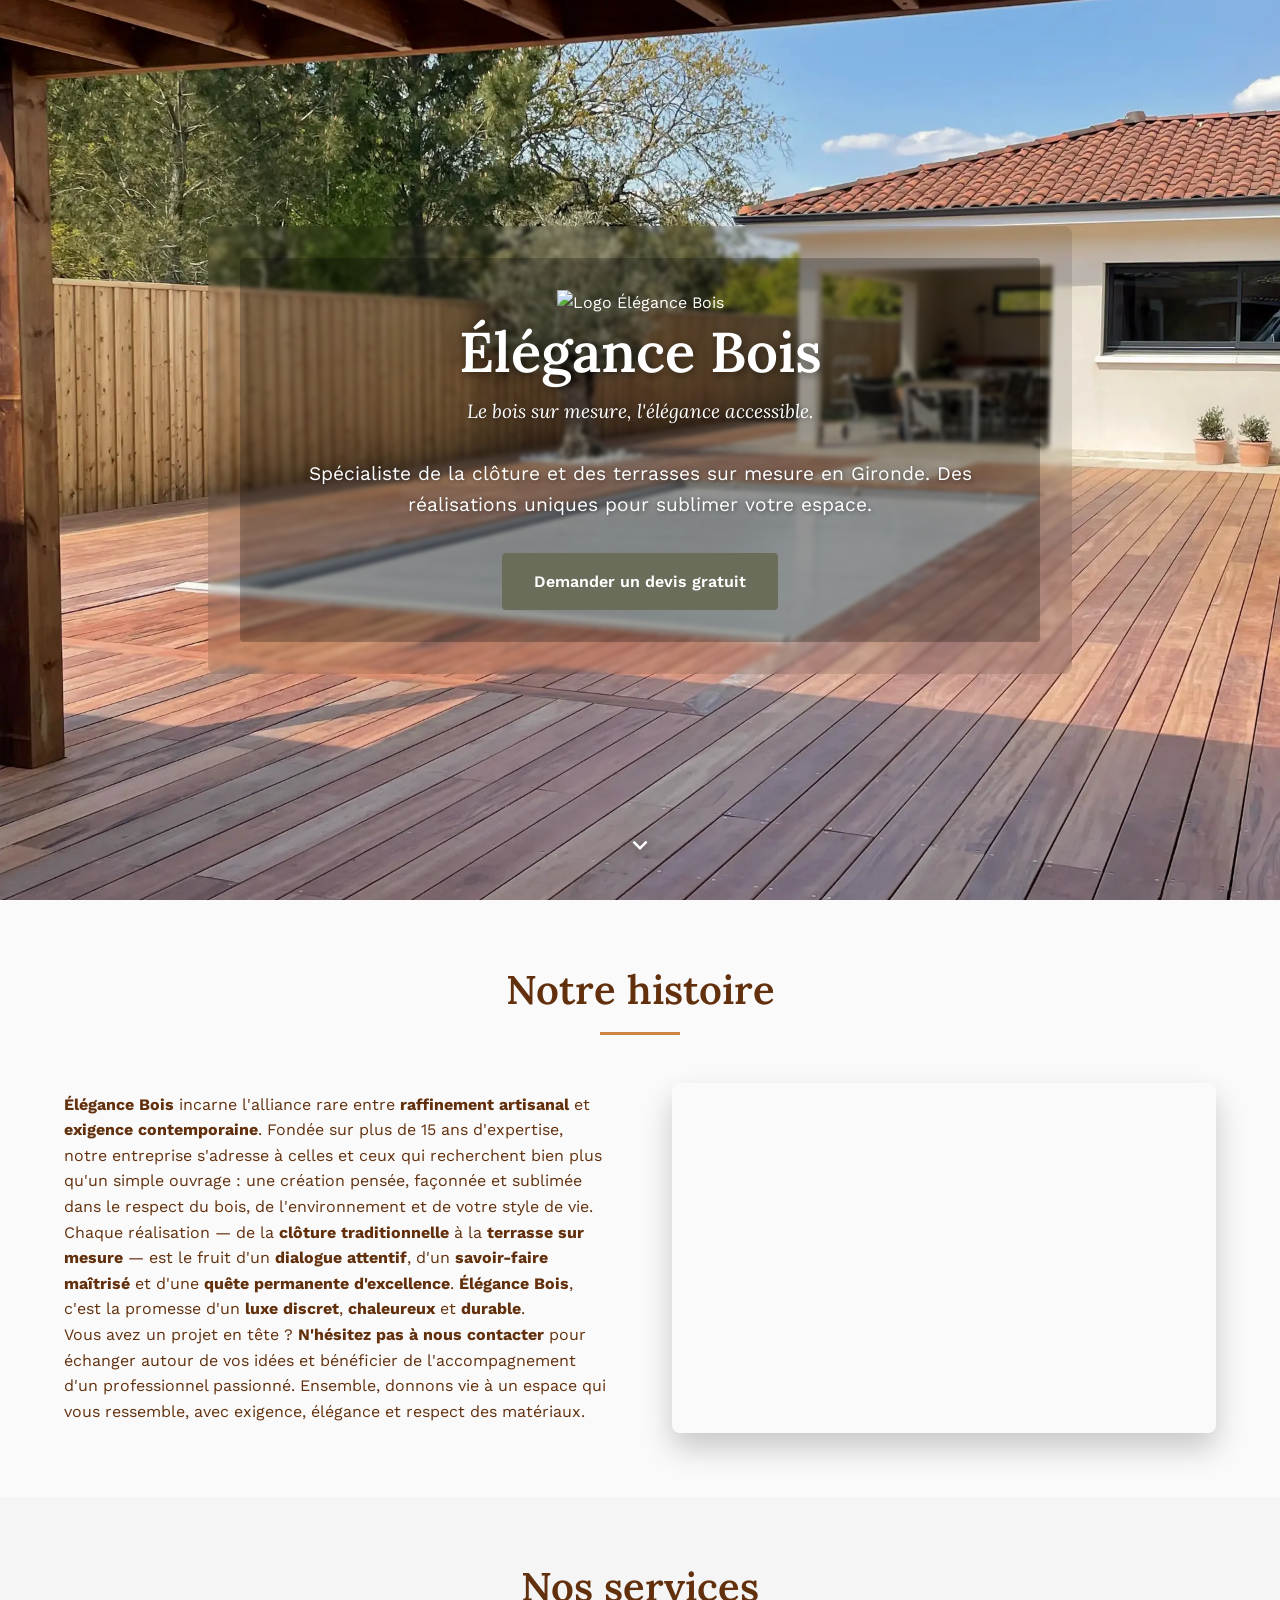
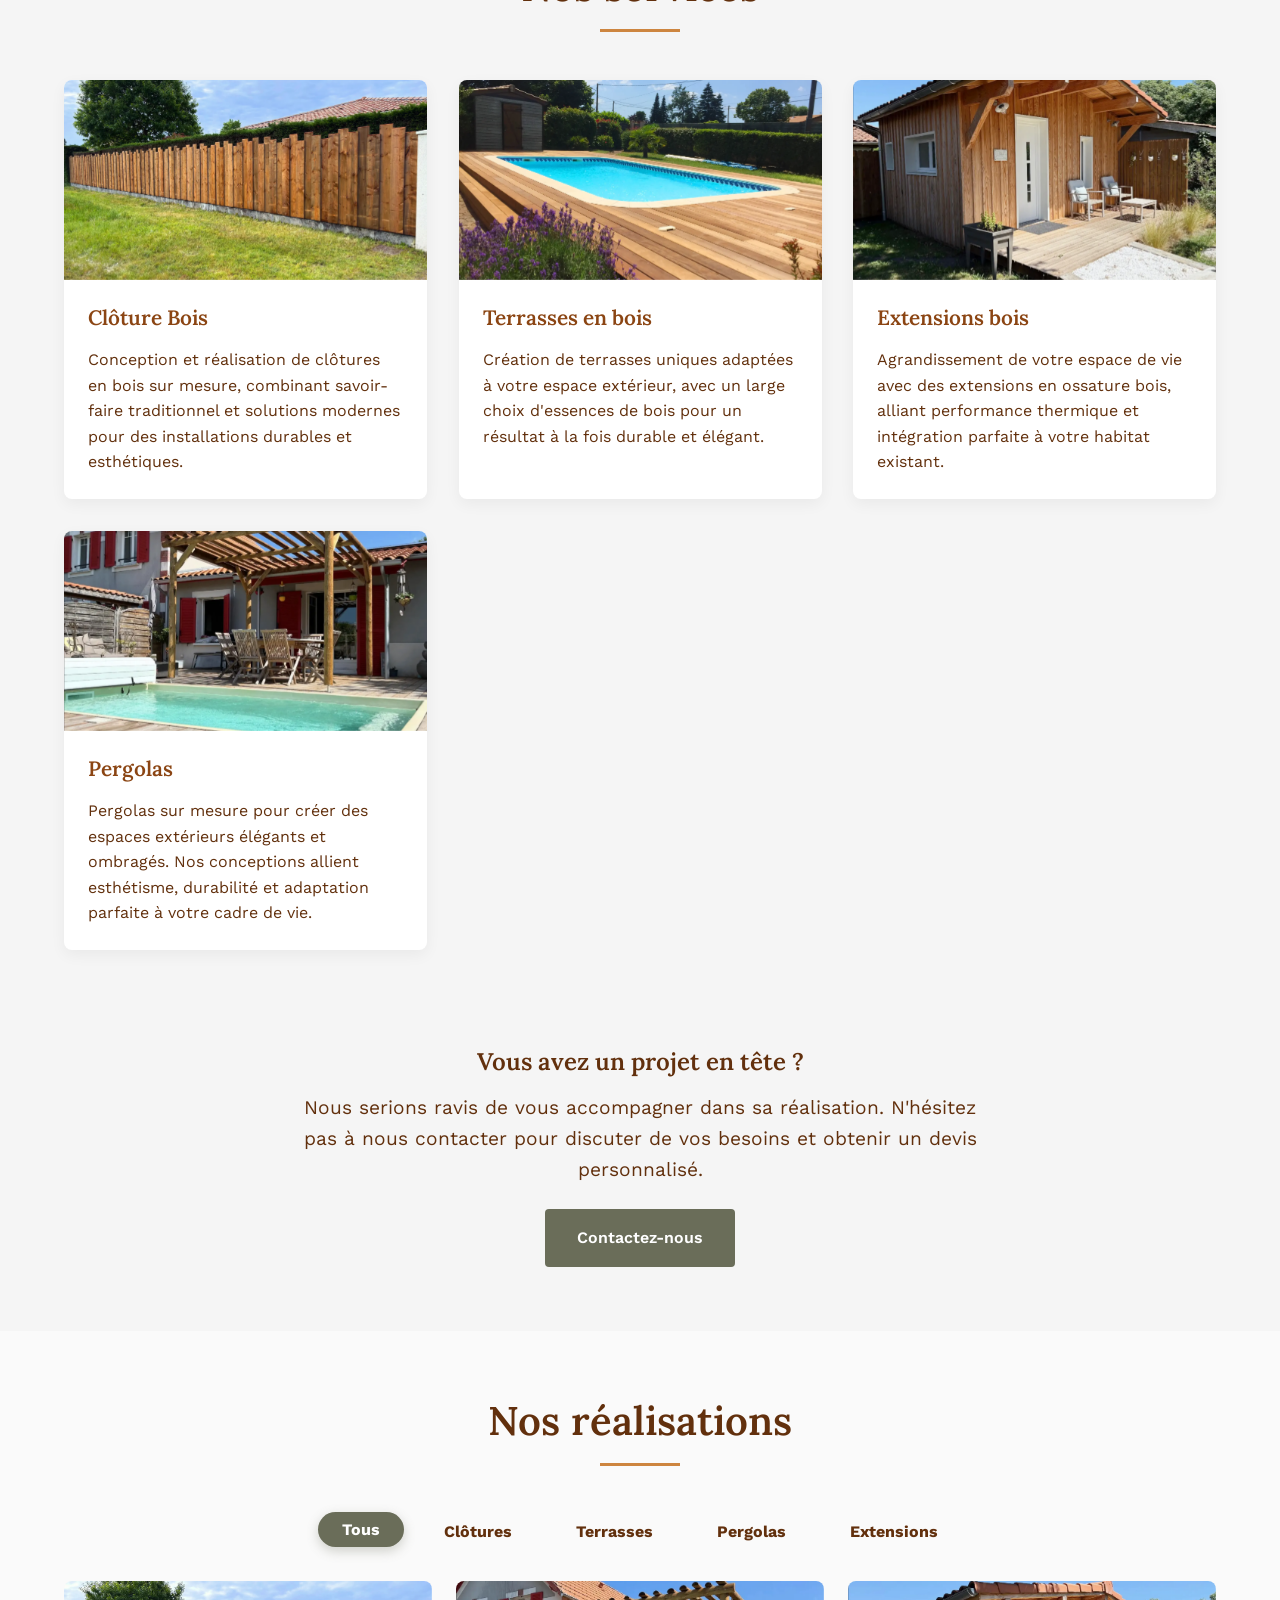
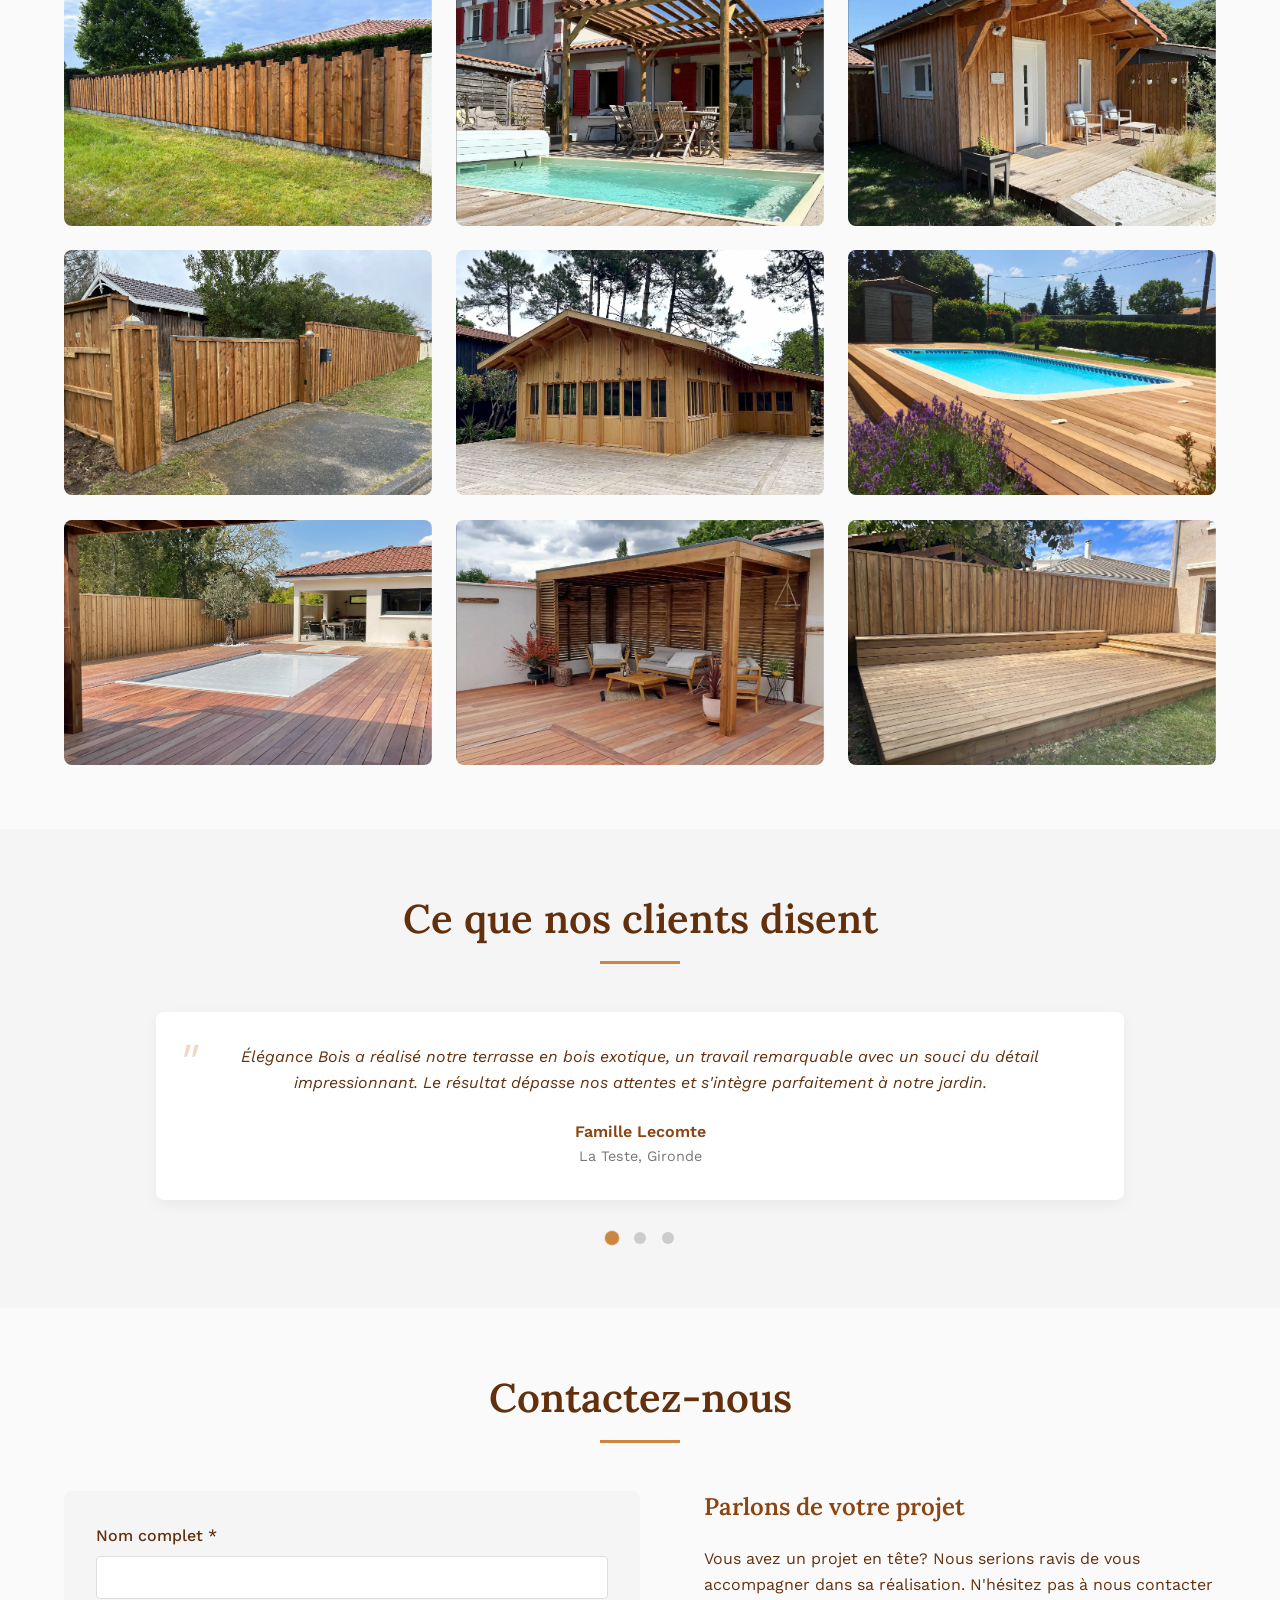
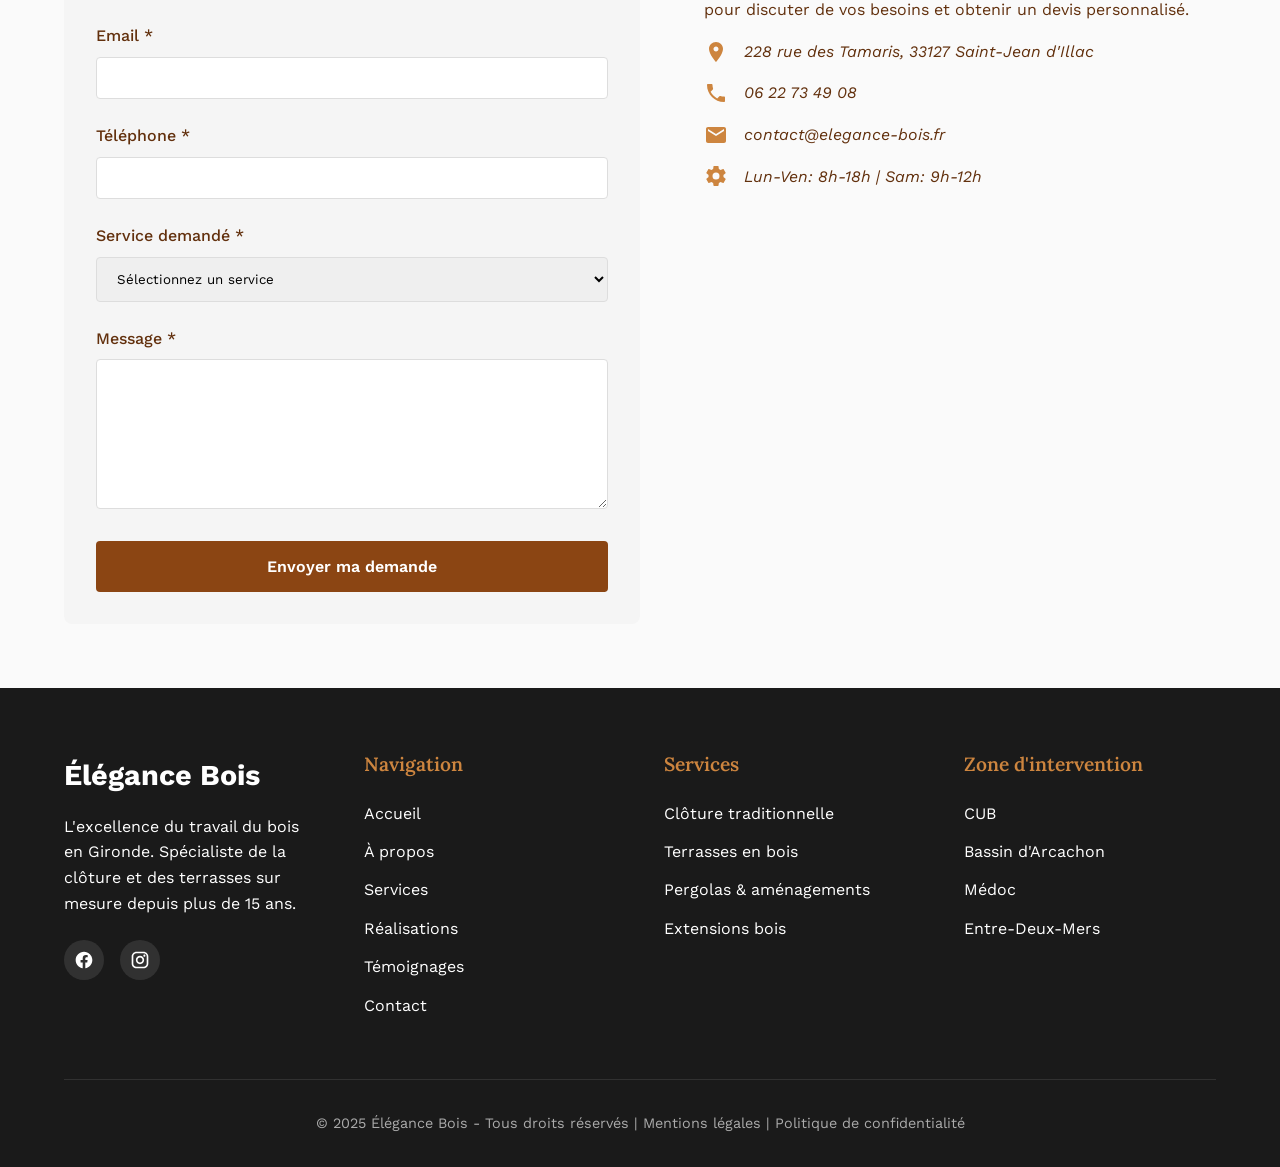
==== commit 711e4a50: "🔍 Improve SEO and performance in index.html - Add LCP preload for hero image (faster paint) - Update" ====
--- a/index.html
+++ b/index.html
@@ -36,14 +36,14 @@
     <meta property="og:url" content="https://elegance-bois.fr/">
     <meta property="og:site_name" content="Élégance Bois">
     <meta property="og:image"
-      content="https://elegance-bois.fr/img/header.webp">
+      content="https://elegance-bois.fr/img/og-image.jpg">
     <meta property="og:image:secure_url"
-      content="https://elegance-bois.fr/img/header.webp">
+      content="https://elegance-bois.fr/img/og-image.jpg">
     <meta property="og:image:width" content="1200">
     <meta property="og:image:height" content="630">
     <meta property="og:image:alt"
       content="Terrasse en bois sur mesure réalisée par Élégance Bois à Saint-Jean d'Illac, Gironde">
-    <meta property="og:image:type" content="image/webp">
+    <meta property="og:image:type" content="image/jpeg">
 
     <!-- Twitter Card Meta Tags -->
     <meta name="twitter:card" content="summary_large_image">
@@ -51,16 +51,17 @@
     <meta name="twitter:description"
       content="Expert en clôtures, terrasses, pergolas et extensions bois. Plus de 15 ans d'expérience en Gironde. Devis gratuit !">
     <meta name="twitter:image"
-      content="https://elegance-bois.fr/img/header.webp">
+      content="https://elegance-bois.fr/img/og-image.jpg">
     <meta name="twitter:image:alt"
       content="Terrasse en bois réalisée par Élégance Bois en Gironde">
 
     <!-- Canonical URL -->
-    <link rel="canonical" href="https://elegance-bois.fr">
+    <link rel="canonical" href="https://elegance-bois.fr/">
 
     <!-- Preconnect to external domains -->
     <link rel="preconnect" href="https://fonts.googleapis.com">
     <link rel="preconnect" href="https://fonts.gstatic.com" crossorigin>
+    <link rel="preconnect" href="https://formspree.io">
 
     <!-- DNS Prefetch -->
     <link rel="dns-prefetch" href="https://fonts.googleapis.com">
@@ -68,6 +69,7 @@
     <!-- Preload critical resources -->
     <link rel="preload" href="styles.css" as="style">
     <link rel="preload" href="js/main.js" as="script">
+    <link rel="preload" as="image" href="img/header.webp" fetchpriority="high">
 
     <!-- Stylesheets -->
     <link rel="stylesheet" href="styles.css">
@@ -441,7 +443,7 @@
     <script type="application/ld+json">
     {
         "@context": "https://schema.org",
-        "@type": "LocalBusiness",
+        "@type": "HomeAndConstructionBusiness",
         "@id": "https://elegance-bois.fr/#organization",
         "name": "Élégance Bois",
         "alternateName": "Elegance Bois",
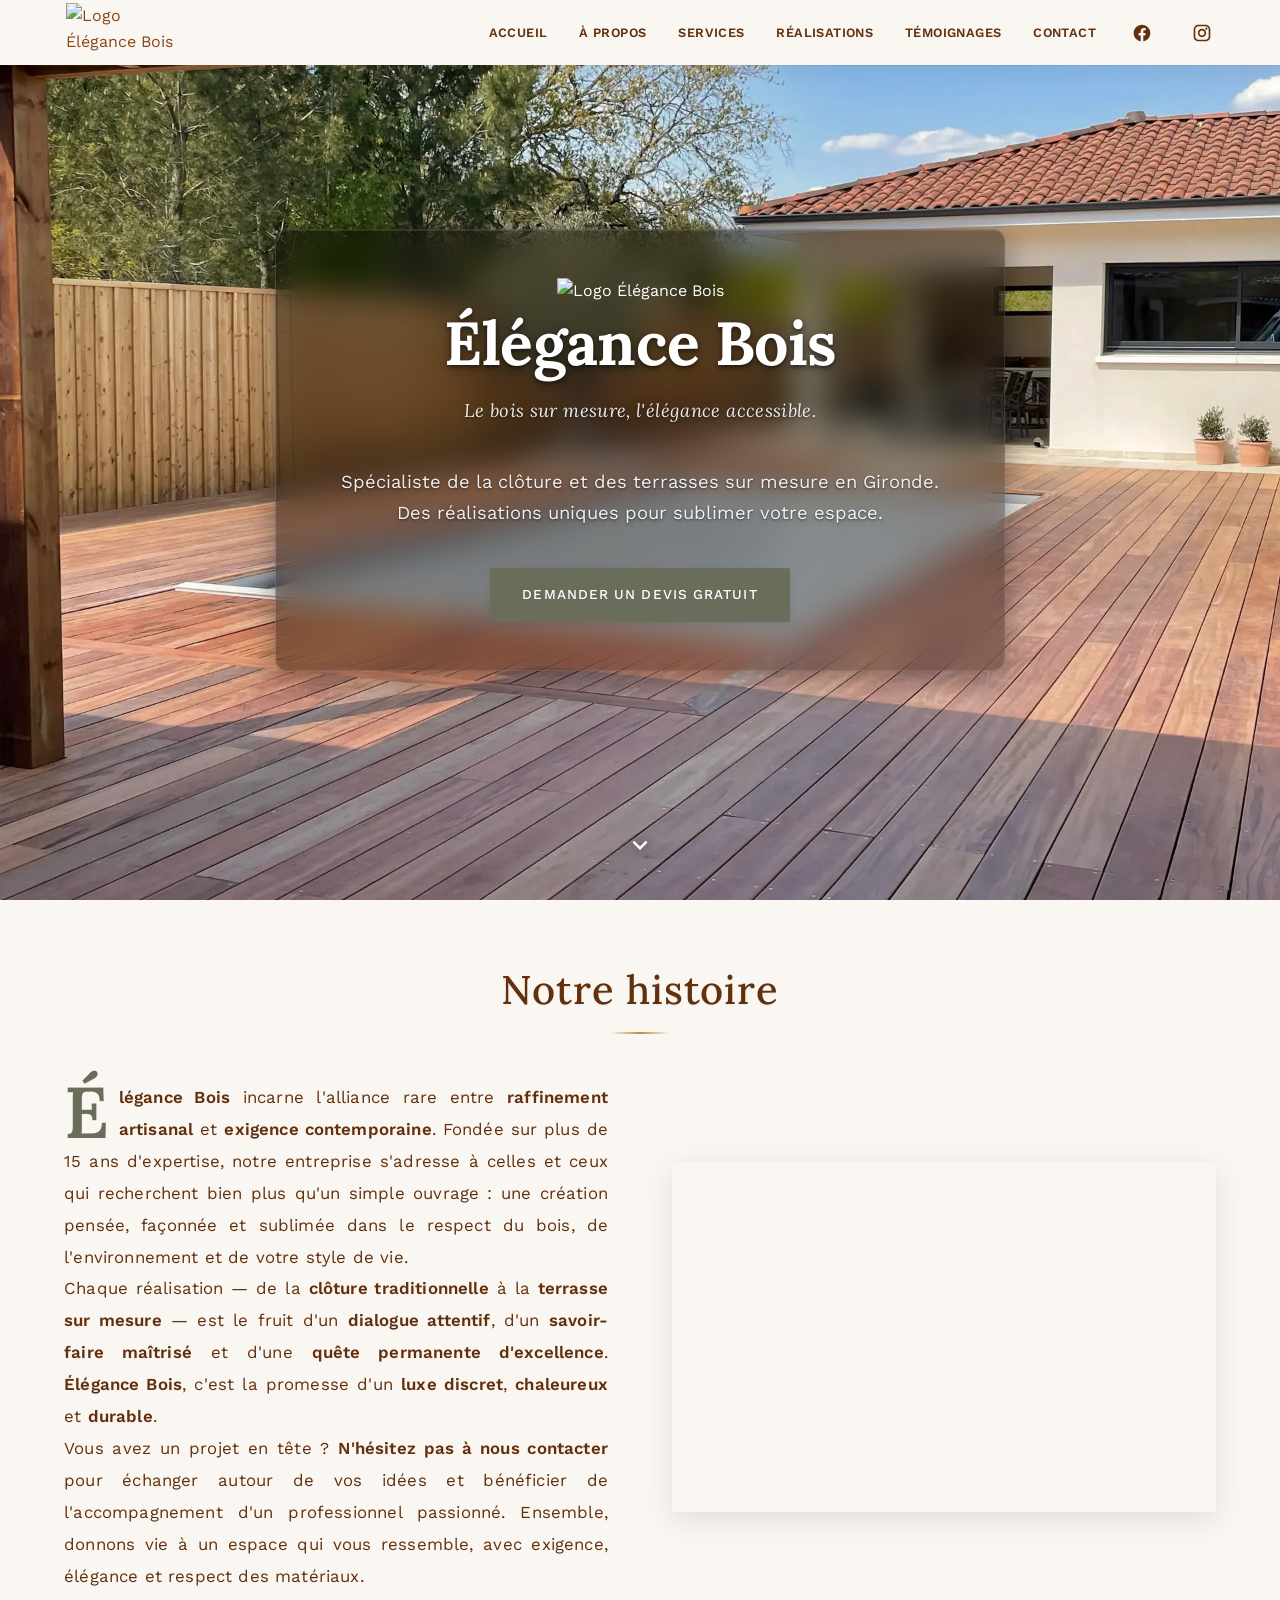
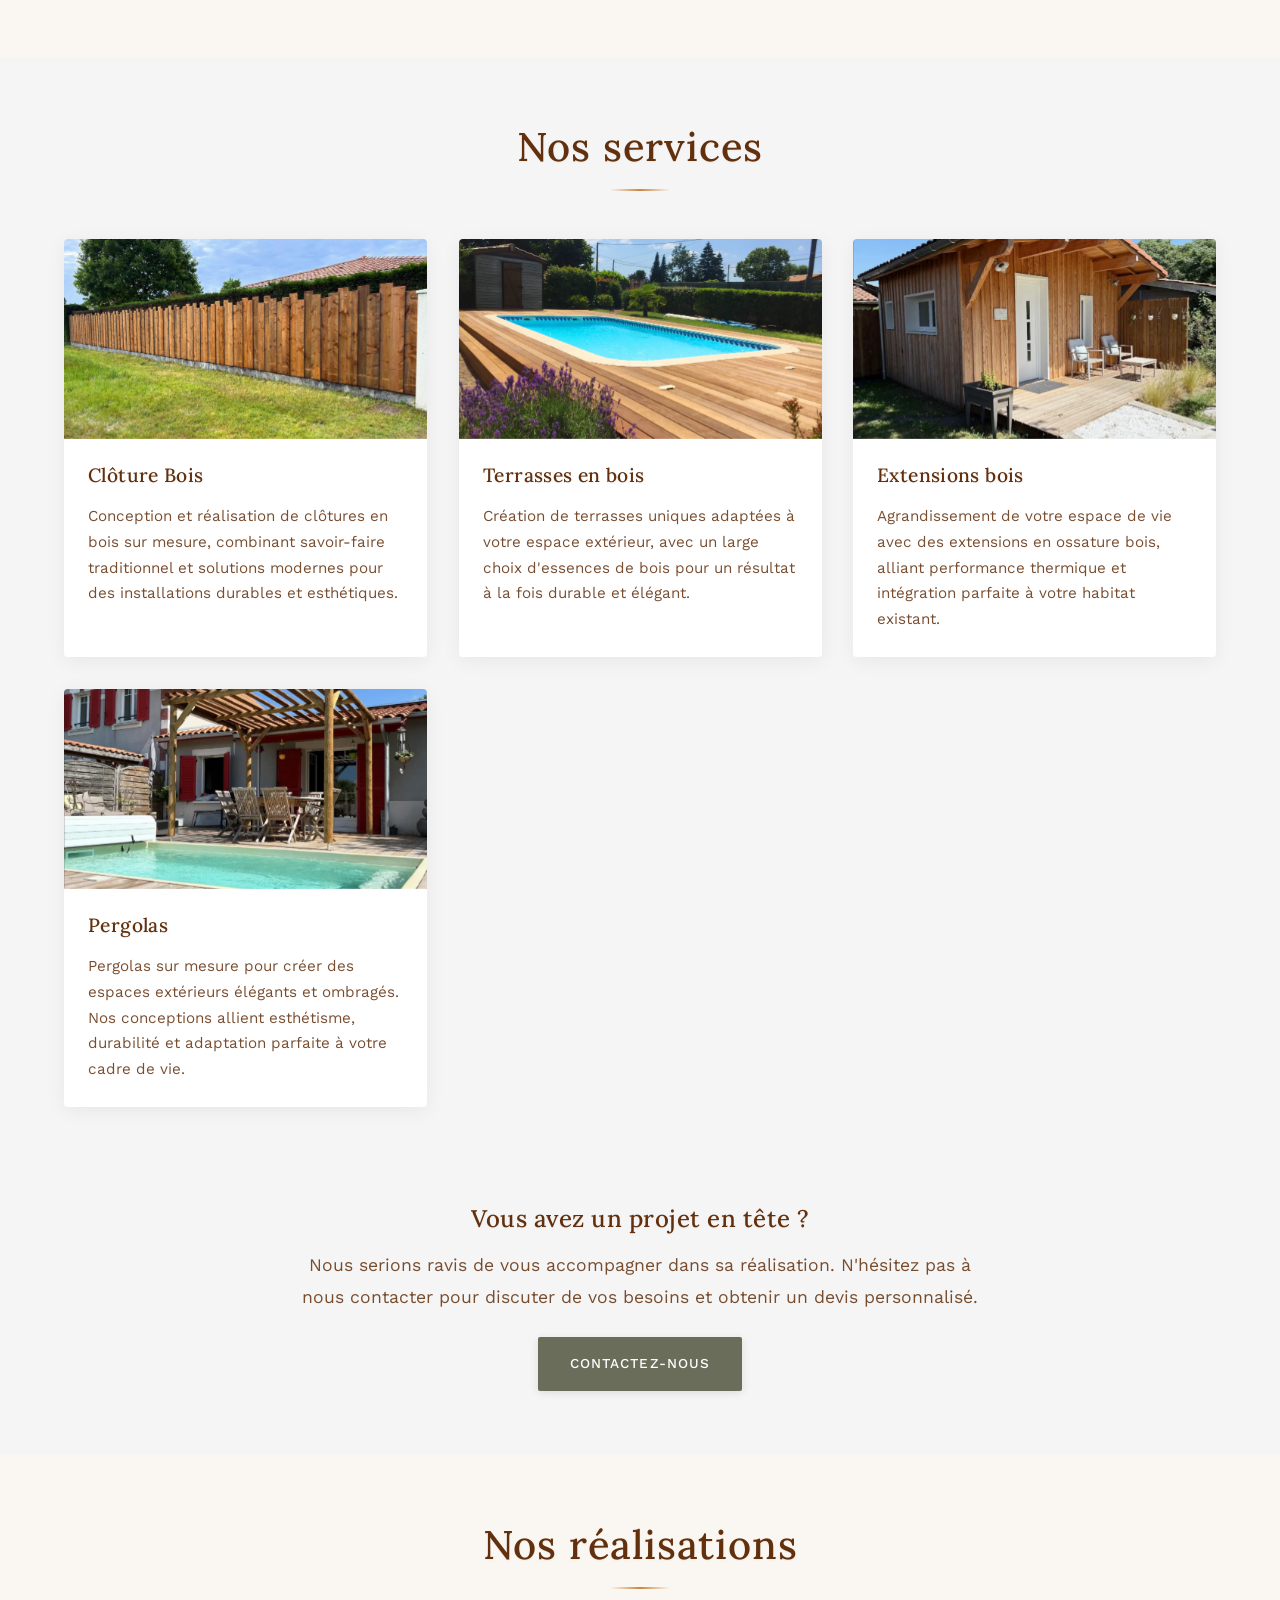
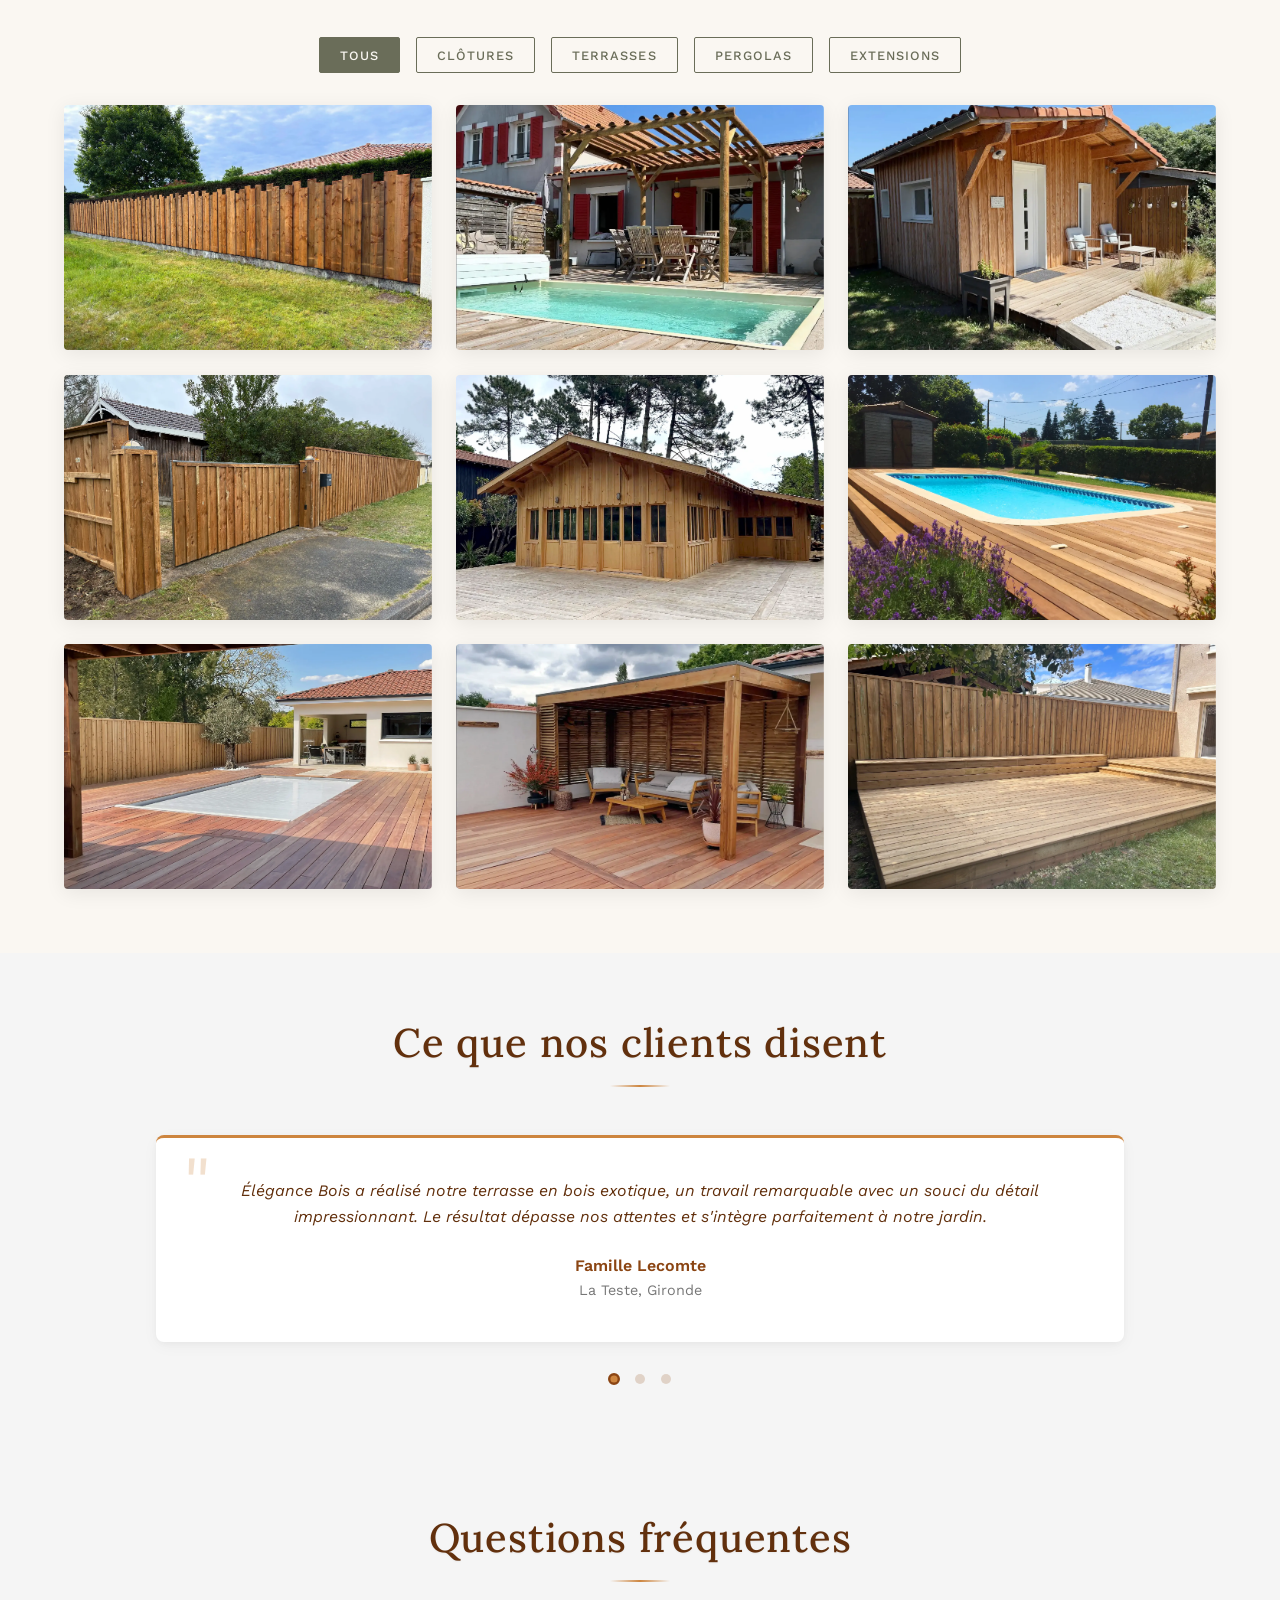
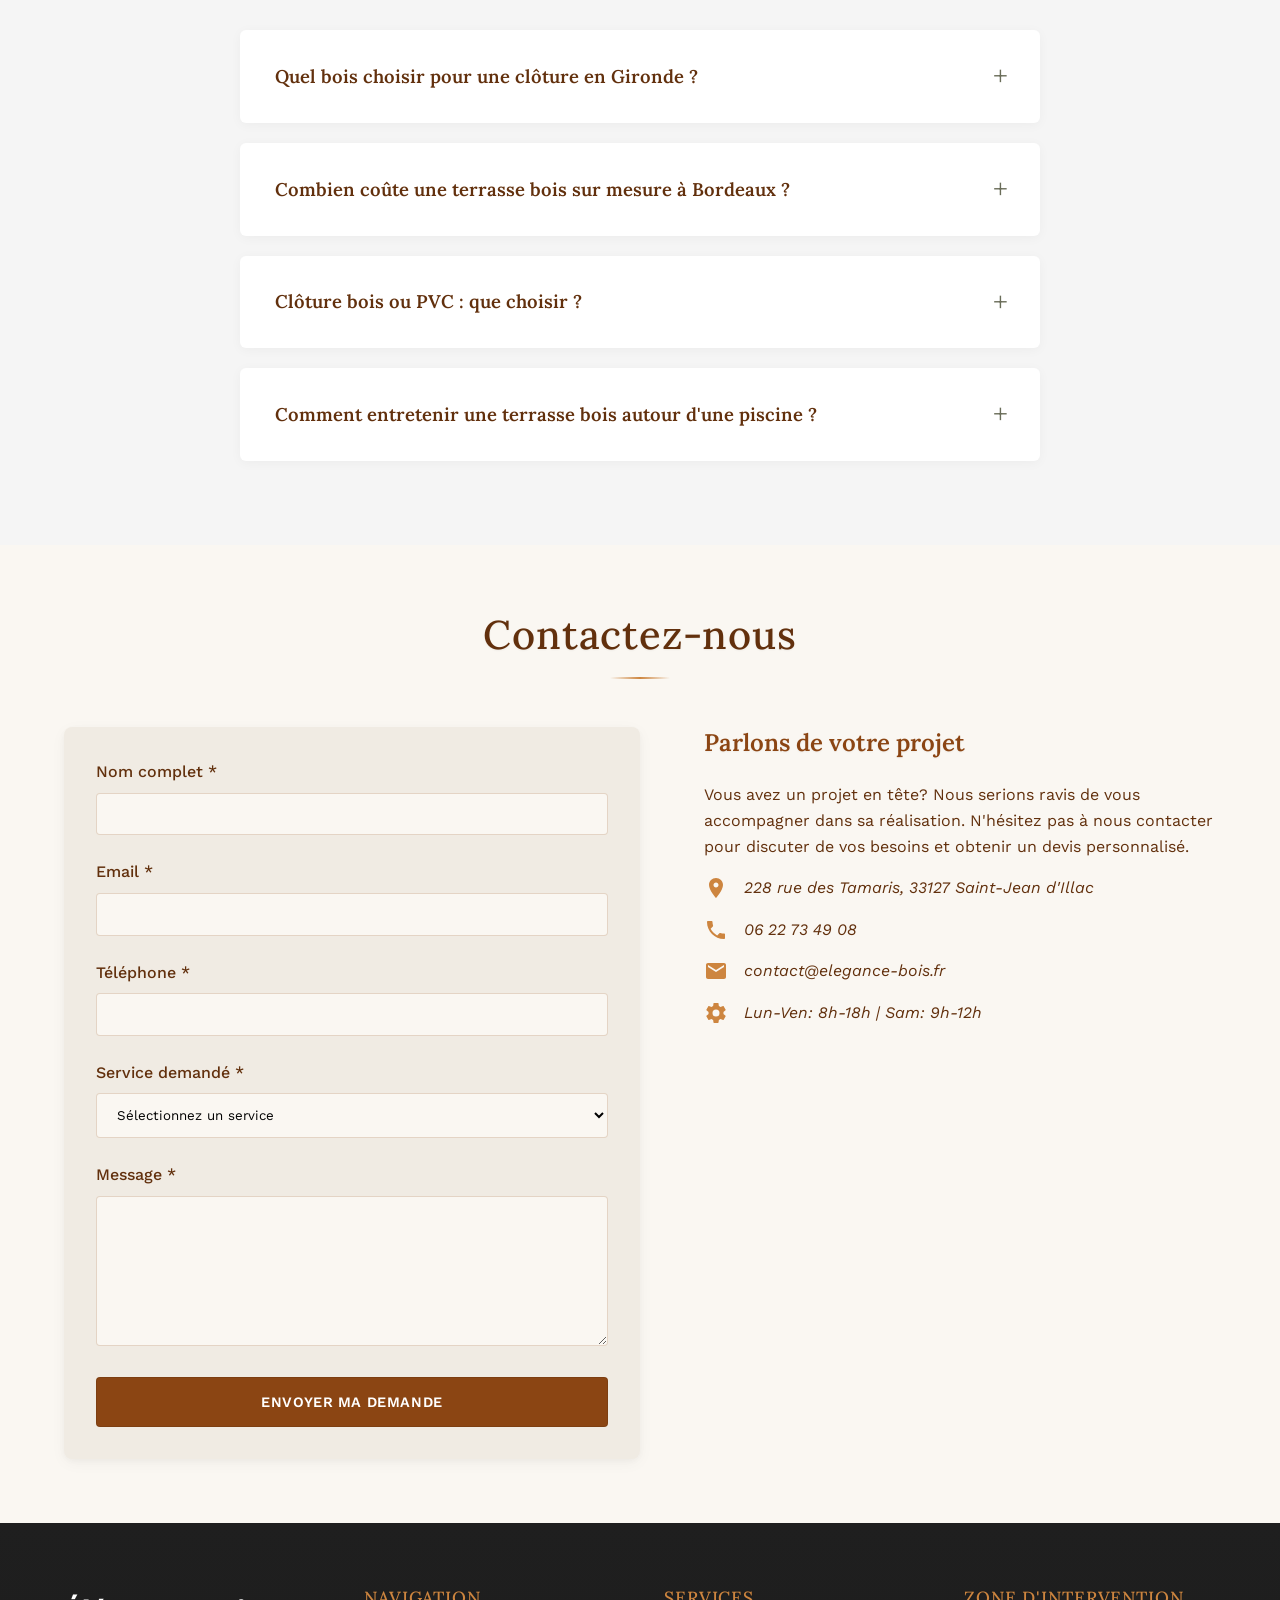
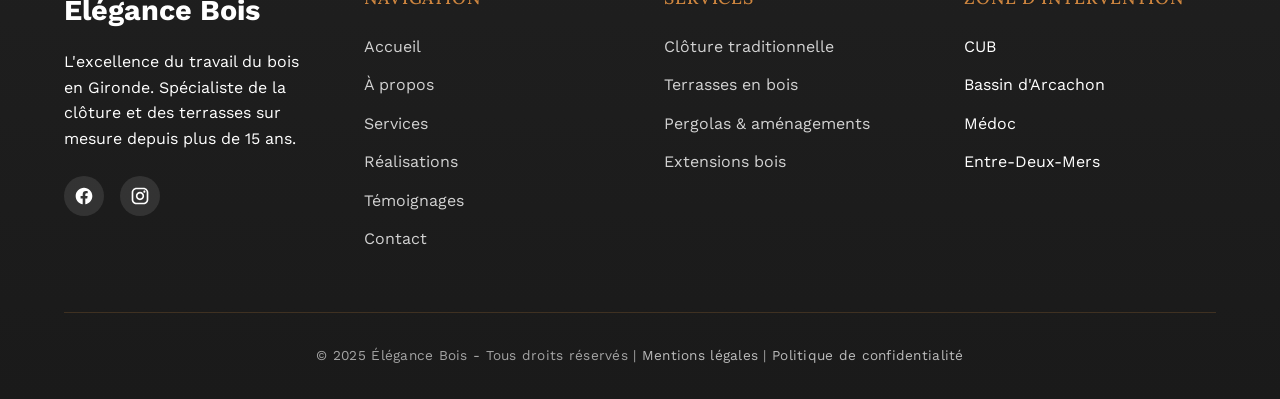
==== commit c7c04b43: "✨ Add FAQ section with SEO improvements - Optimize meta title/description for local SEO (clôture, te" ====
--- a/index.html
+++ b/index.html
@@ -6,9 +6,9 @@
     <meta http-equiv="X-UA-Compatible" content="IE=edge">
 
     <!-- SEO Meta Tags -->
-    <title>Élégance Bois | Clôtures, Terrasses, Pergolas & Extensions Bois | Gironde (33)</title>
+    <title>Clôture & Terrasse Bois Saint-Jean d'Illac | Élégance Bois Gironde (33)</title>
     <meta name="description"
-      content="Élégance Bois : expert en clôtures, terrasses, pergolas et extensions bois à Saint-Jean d'Illac. Plus de 15 ans d'expérience en Gironde. Devis gratuit ☎ 06 22 73 49 08">
+      content="Artisan clôtures et terrasses bois à Saint-Jean d'Illac. ✓ 15 ans d'expérience ✓ Devis gratuit ✓ Sur mesure. Pergolas, extensions. Toute la Gironde ☎ 06 22 73 49 08">
     <meta name="keywords"
       content="clôture bois Gironde, terrasse bois Bordeaux, pergola sur mesure, extension bois 33, menuisier Saint-Jean d'Illac, artisan bois Arcachon, terrasse piscine bois, clôture jardin bois">
     <meta name="author" content="Élégance Bois">
@@ -273,6 +273,37 @@
             <button class="slider-dot" role="tab" aria-selected="false"
               aria-label="Témoignage 3"></button>
           </div>
+        </div>
+      </section>
+
+      <!-- FAQ Section -->
+      <section class="faq" id="faq" aria-label="Questions fréquentes">
+        <h2 class="section-title">Questions fréquentes</h2>
+        <div class="faq-container">
+          <details class="faq-item">
+            <summary class="faq-question">Quel bois choisir pour une clôture en Gironde ?</summary>
+            <div class="faq-answer">
+              <p>En Gironde, nous recommandons le <strong>pin traité autoclave classe 4</strong> pour sa résistance à l'humidité et aux insectes. Pour un rendu plus noble, le <strong>chêne</strong> ou le <strong>châtaignier</strong> sont excellents. Nous proposons également des essences exotiques comme l'<strong>ipé</strong> pour une durabilité maximale. Chaque projet est étudié selon votre environnement (proximité piscine, exposition) et votre budget.</p>
+            </div>
+          </details>
+          <details class="faq-item">
+            <summary class="faq-question">Combien coûte une terrasse bois sur mesure à Bordeaux ?</summary>
+            <div class="faq-answer">
+              <p>Le prix d'une terrasse bois varie selon la surface, l'essence choisie et la complexité du terrain. En moyenne, comptez entre <strong>80€ et 200€/m²</strong> pose comprise en Gironde. Nous réalisons des devis gratuits et personnalisés pour chaque projet à Saint-Jean d'Illac, Bordeaux, Arcachon et dans toute la Gironde.</p>
+            </div>
+          </details>
+          <details class="faq-item">
+            <summary class="faq-question">Clôture bois ou PVC : que choisir ?</summary>
+            <div class="faq-answer">
+              <p>Le <strong>bois</strong> offre une esthétique naturelle, chaleureuse et s'intègre parfaitement dans les jardins girondins. Contrairement au PVC, il est <strong>écologique</strong>, <strong>personnalisable</strong> et prend de la patine avec le temps. Avec un traitement adapté, une clôture bois dure 15 à 25 ans. Nous conseillons le bois pour son authenticité et sa valeur ajoutée à votre propriété.</p>
+            </div>
+          </details>
+          <details class="faq-item">
+            <summary class="faq-question">Comment entretenir une terrasse bois autour d'une piscine ?</summary>
+            <div class="faq-answer">
+              <p>Pour une terrasse piscine en Gironde, un <strong>nettoyage annuel</strong> au karcher basse pression et l'application d'un <strong>saturateur</strong> suffisent. Évitez l'eau de javel. Pour les essences exotiques, un simple rinçage régulier préserve leur beauté. Nous proposons également des contrats d'entretien pour maintenir votre terrasse en parfait état.</p>
+            </div>
+          </details>
         </div>
       </section>
 
@@ -591,6 +622,48 @@
     }
     </script>
 
+    <!-- FAQ Schema for Rich Snippets -->
+    <script type="application/ld+json">
+    {
+        "@context": "https://schema.org",
+        "@type": "FAQPage",
+        "mainEntity": [
+            {
+                "@type": "Question",
+                "name": "Quel bois choisir pour une clôture en Gironde ?",
+                "acceptedAnswer": {
+                    "@type": "Answer",
+                    "text": "En Gironde, nous recommandons le pin traité autoclave classe 4 pour sa résistance à l'humidité et aux insectes. Pour un rendu plus noble, le chêne ou le châtaignier sont excellents. Nous proposons également des essences exotiques comme l'ipé pour une durabilité maximale."
+                }
+            },
+            {
+                "@type": "Question",
+                "name": "Combien coûte une terrasse bois sur mesure à Bordeaux ?",
+                "acceptedAnswer": {
+                    "@type": "Answer",
+                    "text": "Le prix d'une terrasse bois varie selon la surface, l'essence choisie et la complexité du terrain. En moyenne, comptez entre 80€ et 200€/m² pose comprise en Gironde. Nous réalisons des devis gratuits et personnalisés."
+                }
+            },
+            {
+                "@type": "Question",
+                "name": "Clôture bois ou PVC : que choisir ?",
+                "acceptedAnswer": {
+                    "@type": "Answer",
+                    "text": "Le bois offre une esthétique naturelle, chaleureuse et s'intègre parfaitement dans les jardins girondins. Contrairement au PVC, il est écologique, personnalisable et prend de la patine avec le temps. Avec un traitement adapté, une clôture bois dure 15 à 25 ans."
+                }
+            },
+            {
+                "@type": "Question",
+                "name": "Comment entretenir une terrasse bois autour d'une piscine ?",
+                "acceptedAnswer": {
+                    "@type": "Answer",
+                    "text": "Pour une terrasse piscine en Gironde, un nettoyage annuel au karcher basse pression et l'application d'un saturateur suffisent. Évitez l'eau de javel. Pour les essences exotiques, un simple rinçage régulier préserve leur beauté."
+                }
+            }
+        ]
+    }
+    </script>
+
     <!-- Scripts -->
     <script src="js/main.js" defer></script>
   </body>
--- a/styles.css
+++ b/styles.css
@@ -4,9 +4,12 @@
   --color-wood: #8B4513;
   --color-wood-light: #CD853F;
   --color-wood-dark: #62300d;
+  --color-wood-darker: #4a2508;
   --color-dark: #1A1A1A;
   --color-olive: #6a6d59;
   --color-white: #FFFFFF;
+  --color-cream: #FAF7F2;
+  --color-cream-dark: #F0EBE3;
   --color-gray-light: #F5F5F5;
   --color-gray: #777777;
 
@@ -30,10 +33,10 @@
   --transition-slow: 0.5s var(--ease-out-expo);
   --transition-slower: 0.8s var(--ease-out-expo);
 
-  /* Shadows */
-  --shadow-small: 0 5px 15px rgba(0, 0, 0, 0.05);
-  --shadow-medium: 0 10px 30px rgba(0, 0, 0, 0.1);
-  --shadow-large: 0 15px 30px rgba(0, 0, 0, 0.2);
+  /* Shadows - layered for luxury depth */
+  --shadow-small: 0 2px 8px rgba(0, 0, 0, 0.04), 0 4px 16px rgba(0, 0, 0, 0.04);
+  --shadow-medium: 0 4px 12px rgba(0, 0, 0, 0.06), 0 12px 32px rgba(0, 0, 0, 0.08);
+  --shadow-large: 0 8px 24px rgba(0, 0, 0, 0.08), 0 24px 48px rgba(0, 0, 0, 0.12);
 }
 
 /* Reset */
@@ -57,7 +60,7 @@
   font-family: var(--font-main);
   line-height: 1.6;
   color: var(--color-wood-dark);
-  background-color: #FAFAFA;
+  background-color: var(--color-cream);
   overflow-x: hidden;
 }
 
@@ -66,6 +69,7 @@
   font-family: var(--font-serif);
   font-weight: 600;
   line-height: 1.3;
+  text-shadow: 0 1px 2px rgba(0, 0, 0, 0.05);
 }
 
 a {
@@ -91,18 +95,20 @@
 
 .section-title {
   position: relative;
-  font-size: 2.5rem;
+  font-size: clamp(1.75rem, 4vw + 0.5rem, 2.5rem);
   margin-bottom: 3rem;
   text-align: center;
   color: var(--color-wood-dark);
+  letter-spacing: 0.02em;
+  font-weight: 500;
 }
 
 .section-title::after {
   content: '';
   display: block;
-  width: 80px;
-  height: 3px;
-  background-color: var(--color-wood-light);
+  width: 60px;
+  height: 2px;
+  background: linear-gradient(90deg, transparent, var(--color-wood-light), transparent);
   margin: 1rem auto 0;
 }
 
@@ -112,19 +118,9 @@
   width: 100%;
   height: 65px;
   z-index: 1000;
-  transition:
-    opacity 0.4s var(--ease-out-cubic),
-    background-color 0.4s var(--ease-out-cubic),
-    box-shadow 0.4s var(--ease-out-cubic);
-  color: rgba(255, 255, 255, 0.95);
-  opacity: 0;
-}
-
-header.scrolled {
-  background-color: rgba(255, 255, 255, 0.95);
-  box-shadow: 0 2px 20px rgba(0, 0, 0, 0.08);
+  background-color: var(--color-cream);
+  box-shadow: 0 1px 0 rgba(139, 69, 19, 0.1), 0 4px 20px rgba(0, 0, 0, 0.06);
   color: var(--color-wood);
-  opacity: 1;
 }
 
 .header-inner {
@@ -144,8 +140,8 @@
 
 .logo img {
   height: 95%;
-  border: 2px solid rgba(255, 255, 255, 0.95);
-  background-color: rgba(255, 255, 255, 0.95);
+  border: 2px solid var(--color-cream);
+  background-color: var(--color-cream);
 }
 
 /* Navigation */
@@ -158,29 +154,17 @@
 
 nav a {
   position: relative;
-  font-weight: 700;
+  font-weight: 600;
   padding: 0.5rem 0;
   transition: color var(--transition-default);
   color: var(--color-wood-dark);
-}
-
-nav a::after {
-  content: '';
-  position: absolute;
-  bottom: 0;
-  left: 0;
-  width: 0;
-  height: 2px;
-  background-color: var(--color-wood);
-  transition: width var(--transition-default);
+  letter-spacing: 0.03em;
+  text-transform: uppercase;
+  font-size: 0.8rem;
 }
 
 nav a:hover {
   color: var(--color-wood-light);
-}
-
-nav a:hover::after {
-  width: 100%;
 }
 
 /* Social Icons in Navigation */
@@ -190,53 +174,66 @@
   display: flex;
   align-items: center;
   justify-content: center;
-  width: 30px;
-  height: 30px;
-  border-radius: 50%;
-  background-color: var(--color-wood-dark);
-  transition: background-color var(--transition-default);
-}
-
-.facebook-icon-nav:hover,
-.insta-icon-nav:hover,
-.linkedin-icon-nav:hover {
-  background-color: var(--color-wood-light);
+  width: 28px;
+  height: 28px;
 }
 
 .facebook-icon-nav svg,
 .insta-icon-nav svg,
 .linkedin-icon-nav svg {
-  width: 24px;
-  height: 24px;
-  fill: var(--color-white);
+  width: 20px;
+  height: 20px;
+  fill: var(--color-wood-dark);
   transition: fill var(--transition-default);
 }
 
 .facebook-icon-nav:hover svg,
 .insta-icon-nav:hover svg,
 .linkedin-icon-nav:hover svg {
-  fill: var(--color-wood-dark);
+  fill: var(--color-wood-light);
 }
 
 /* Mobile Menu Toggle */
 .menu-toggle {
   display: none;
-  flex-direction: column;
-  justify-content: space-between;
-  width: 2rem;
-  height: 1.5rem;
+  position: relative;
+  justify-content: center;
+  align-items: center;
+  width: 44px;
+  height: 44px;
   z-index: 1000;
+  cursor: pointer;
+  border-radius: 4px;
+  transition: background-color var(--transition-default);
+}
+
+.menu-toggle:hover {
+  background-color: rgba(139, 69, 19, 0.08);
 }
 
 .menu-toggle span {
+  position: absolute;
   display: block;
+  width: 26px;
   height: 3px;
-  background-color: var(--color-wood-light);
-  transition: all var(--transition-default);
+  background-color: var(--color-wood-dark);
+  border-radius: 2px;
+  transition:
+    transform 0.3s var(--ease-out-cubic),
+    opacity 0.2s var(--ease-out-cubic),
+    background-color var(--transition-default);
+}
+
+.menu-toggle span:nth-child(1) {
+  transform: translateY(-8px);
+}
+
+.menu-toggle span:nth-child(3) {
+  transform: translateY(8px);
 }
 
 .menu-toggle.active span:nth-child(1) {
-  transform: rotate(45deg) translate(8px, 8px);
+  transform: rotate(45deg);
 }
 
 .menu-toggle.active span:nth-child(2) {
@@ -244,7 +241,7 @@
 }
 
 .menu-toggle.active span:nth-child(3) {
-  transform: rotate(-45deg) translate(5px, -5px);
+  transform: rotate(-45deg);
 }
 
 /* ===== Hero Section ===== */
@@ -270,52 +267,74 @@
 }
 
 .hero-overlay {
-  padding: 2rem;
-  background-color: rgba(0, 0, 0, 0.4);
-  border-radius: 8px;
-}
-
-@supports (backdrop-filter: blur(2px)) {
-  .hero-overlay {
-    background-color: rgba(0, 0, 0, 0.1);
-    backdrop-filter: blur(2px);
-  }
+  padding: 0;
+  background: transparent;
+  border-radius: 12px;
 }
 
 .hero-content {
   text-align: center;
   max-width: 800px;
-  padding: 2rem;
+  padding: 3rem 4rem;
   animation: heroFadeIn 1.2s var(--ease-out-expo) forwards;
-  background-color: rgba(0, 0, 0, 0.5);
-  border-radius: 4px;
-}
-
-@supports (backdrop-filter: blur(3px)) {
+  background: linear-gradient(
+    135deg,
+    rgba(0, 0, 0, 0.6) 0%,
+    rgba(0, 0, 0, 0.5) 100%
+  );
+  border-radius: 12px;
+  border: 1px solid rgba(255, 255, 255, 0.12);
+  box-shadow:
+    0 8px 32px rgba(0, 0, 0, 0.4),
+    inset 0 1px 0 rgba(255, 255, 255, 0.1);
+}
+
+@supports (backdrop-filter: blur(16px)) {
   .hero-content {
-    backdrop-filter: blur(3px);
-    background-color: rgba(0, 0, 0, 0.2);
+    backdrop-filter: blur(16px) saturate(1.3);
+    -webkit-backdrop-filter: blur(16px) saturate(1.3);
+    background: linear-gradient(
+      135deg,
+      rgba(0, 0, 0, 0.45) 0%,
+      rgba(0, 0, 0, 0.35) 100%
+    );
   }
 }
 
 .hero h1 {
-  font-size: 3.5rem;
-  margin-bottom: 0.5rem;
-  text-shadow: 2px 2px 10px rgba(0, 0, 0, 0.5);
+  font-size: clamp(2.2rem, 6vw + 0.5rem, 3.8rem);
+  margin-bottom: 0.75rem;
+  font-weight: 700;
+  letter-spacing: -0.01em;
+  text-shadow:
+    0 2px 4px rgba(0, 0, 0, 0.5),
+    0 4px 12px rgba(0, 0, 0, 0.3);
 }
 
 .hero-tagline {
   font-family: var(--font-serif);
-  font-size: 1.8rem;
+  font-size: clamp(1.3rem, 3vw + 0.3rem, 1.9rem);
   font-style: italic;
-  margin-bottom: 1.5rem;
-  text-shadow: 1px 1px 5px rgba(0, 0, 0, 0.5);
+  margin-bottom: 1.75rem;
+  letter-spacing: 0.02em;
+  font-weight: 400;
+  opacity: 0.95;
+  text-shadow:
+    0 1px 3px rgba(0, 0, 0, 0.5),
+    0 3px 8px rgba(0, 0, 0, 0.3);
 }
 
 .hero p {
-  font-size: 1.2rem;
-  margin-bottom: 2rem;
-  text-shadow: 1px 1px 5px rgba(0, 0, 0, 0.5);
+  font-size: 1.15rem;
+  line-height: 1.7;
+  margin-bottom: 2.5rem;
+  opacity: 0.9;
+  max-width: 600px;
+  margin-left: auto;
+  margin-right: auto;
+  text-shadow:
+    0 1px 2px rgba(0, 0, 0, 0.5),
+    0 2px 6px rgba(0, 0, 0, 0.3);
 }
 
 /* Buttons */
@@ -324,8 +343,13 @@
   padding: 1rem 2rem;
   background-color: var(--color-olive);
   color: var(--color-white);
-  font-weight: 600;
-  border-radius: 4px;
+  font-weight: 500;
+  border-radius: 2px;
+  border: none;
+  box-shadow: 0 2px 8px rgba(0, 0, 0, 0.1);
+  letter-spacing: 0.08em;
+  text-transform: uppercase;
+  font-size: 0.85rem;
   transition:
     background-color var(--transition-default),
     transform 0.25s var(--ease-spring),
@@ -335,12 +359,12 @@
 .btn-primary:hover {
   background-color: var(--color-wood);
   transform: translateY(-3px);
-  box-shadow: 0 8px 25px rgba(0, 0, 0, 0.15);
+  box-shadow: 0 6px 20px rgba(139, 69, 19, 0.25);
 }
 
 .btn-primary:active {
   transform: translateY(-1px);
-  box-shadow: 0 4px 12px rgba(0, 0, 0, 0.15);
+  box-shadow: 0 3px 10px rgba(139, 69, 19, 0.2);
 }
 
 /* Scroll Indicator */
@@ -370,14 +394,61 @@
   flex: 1;
 }
 
+.about-text p {
+  font-size: 1.05rem;
+  line-height: 1.9;
+  letter-spacing: 0.01em;
+  text-align: justify;
+}
+
+.about-text p strong {
+  color: var(--color-wood-dark);
+  font-weight: 600;
+}
+
+.about-text p:first-of-type::first-letter {
+  font-family: var(--font-serif);
+  font-size: 4.5rem;
+  float: left;
+  line-height: 0.8;
+  margin-right: 0.6rem;
+  margin-top: 0.1rem;
+  color: var(--color-olive);
+}
+
 .about-image {
   flex: 1;
   position: relative;
-  border-radius: 8px;
+  border-radius: 4px;
   overflow: hidden;
-  box-shadow: var(--shadow-large);
+  box-shadow: 0 8px 30px rgba(0, 0, 0, 0.1);
   background: url('img/about.webp') center/cover no-repeat;
   height: 350px;
+  transition:
+    transform 0.5s var(--ease-out-expo),
+    box-shadow 0.5s var(--ease-out-expo);
+}
+
+.about-image::before {
+  content: '';
+  position: absolute;
+  left: 0;
+  top: 0;
+  bottom: 0;
+  width: 3px;
+  background: var(--color-olive);
+  opacity: 0;
+  transition: opacity 0.4s var(--ease-out-expo);
+  z-index: 1;
+}
+
+.about-image:hover {
+  transform: translateY(-4px);
+  box-shadow: 0 16px 50px rgba(0, 0, 0, 0.15);
+}
+
+.about-image:hover::before {
+  opacity: 1;
 }
 
 /* ===== Services Section ===== */
@@ -399,9 +470,9 @@
 
 .service-card {
   background-color: var(--color-white);
-  border-radius: 8px;
+  border-radius: 4px;
   overflow: hidden;
-  box-shadow: var(--shadow-small);
+  box-shadow: 0 4px 20px rgba(0, 0, 0, 0.06);
   transition:
     transform 0.4s var(--ease-out-expo),
     box-shadow 0.4s var(--ease-out-expo);
@@ -409,14 +480,32 @@
   contain: layout style paint;
 }
 
+.service-card::before {
+  content: '';
+  position: absolute;
+  left: 0;
+  top: 0;
+  bottom: 0;
+  width: 3px;
+  background: var(--color-olive);
+  opacity: 0;
+  transition: opacity 0.4s var(--ease-out-expo);
+  z-index: 1;
+}
+
 .service-card:hover {
-  transform: translateY(-8px);
-  box-shadow: 0 20px 40px rgba(0, 0, 0, 0.12);
+  transform: translateY(-6px);
+  box-shadow: 0 16px 48px rgba(0, 0, 0, 0.12);
+}
+
+.service-card:hover::before {
+  opacity: 1;
 }
 
 .service-image-wrapper {
   overflow: hidden;
   height: 200px;
+  width: 100%;
 }
 
 .service-image {
@@ -432,7 +521,7 @@
 }
 
 .service-card:hover .service-image {
-  transform: scale(1.08);
+  transform: scale(1.04);
 }
 
 .service-content {
@@ -440,9 +529,18 @@
 }
 
 .service-content h3 {
-  font-size: 1.3rem;
+  font-family: var(--font-serif);
+  font-size: 1.2rem;
+  font-weight: 500;
+  letter-spacing: 0.02em;
   margin-bottom: 1rem;
-  color: var(--color-wood);
+  color: var(--color-wood-dark);
+}
+
+.service-content p {
+  font-size: 0.95rem;
+  line-height: 1.7;
+  opacity: 0.85;
 }
 
 /* Services CTA */
@@ -455,12 +553,17 @@
 }
 
 .services-cta h2 {
+  font-family: var(--font-serif);
+  font-weight: 500;
+  letter-spacing: 0.02em;
   margin-bottom: 1rem;
 }
 
 .services-cta p {
-  font-size: 1.2rem;
+  font-size: 1.1rem;
+  line-height: 1.8;
   margin-bottom: 1.5rem;
+  opacity: 0.85;
 }
 
 /* ===== Portfolio Section ===== */
@@ -473,24 +576,26 @@
 }
 
 .filter-btn {
-  padding: 0.5rem 1.5rem;
-  border-radius: 30px;
-  font-weight: bold;
+  padding: 0.6rem 1.25rem;
+  border-radius: 2px;
+  border: 1.5px solid var(--color-olive);
+  font-size: 0.8rem;
+  font-weight: 500;
+  letter-spacing: 0.08em;
+  text-transform: uppercase;
   transition:
     background-color var(--transition-default),
     color var(--transition-default),
-    transform 0.25s var(--ease-spring),
-    box-shadow var(--transition-default);
-  color: var(--color-wood-dark);
+    border-color var(--transition-default);
+  color: var(--color-olive);
   background-color: transparent;
 }
 
 .filter-btn.active,
 .filter-btn:hover {
   background-color: var(--color-olive);
-  color: var(--color-white);
-  transform: translateY(-2px);
-  box-shadow: 0 4px 12px rgba(106, 109, 89, 0.3);
+  color: var(--color-cream);
+  border-color: var(--color-olive);
 }
 
 .portfolio-grid {
@@ -501,12 +606,21 @@
 
 .portfolio-item {
   position: relative;
-  border-radius: 8px;
+  border-radius: 4px;
   overflow: hidden;
   aspect-ratio: 3/2;
   cursor: pointer;
-  transition: opacity 0.4s var(--ease-out-cubic);
+  box-shadow: 0 4px 20px rgba(0, 0, 0, 0.08);
+  transition:
+    opacity 0.4s var(--ease-out-cubic),
+    transform 0.5s var(--ease-out-expo),
+    box-shadow 0.5s var(--ease-out-expo);
   contain: layout style paint;
+}
+
+.portfolio-item:hover {
+  transform: translateY(-4px);
+  box-shadow: 0 12px 40px rgba(0, 0, 0, 0.15);
 }
 
 /* Fallback for browsers without aspect-ratio support */
@@ -543,9 +657,9 @@
   height: 100%;
   background: linear-gradient(
     to top,
-    rgba(0, 0, 0, 0.8) 0%,
-    rgba(0, 0, 0, 0.4) 50%,
-    rgba(0, 0, 0, 0.2) 100%
+    rgba(20, 18, 15, 0.85) 0%,
+    rgba(20, 18, 15, 0.3) 60%,
+    transparent 100%
   );
   display: flex;
   flex-direction: column;
@@ -557,8 +671,21 @@
   transition: opacity 0.4s var(--ease-out-cubic);
 }
 
-.portfolio-overlay h3,
+.portfolio-overlay h3 {
+  font-family: var(--font-serif);
+  font-size: 1.25rem;
+  font-weight: 500;
+  letter-spacing: 0.02em;
+  transform: translateY(10px);
+  transition: transform 0.4s var(--ease-out-expo);
+}
+
 .portfolio-overlay p {
+  font-size: 0.8rem;
+  letter-spacing: 0.08em;
+  text-transform: uppercase;
+  opacity: 0.75;
+  margin-top: 0.25rem;
   transform: translateY(10px);
   transition: transform 0.4s var(--ease-out-expo);
 }
@@ -573,7 +700,7 @@
 }
 
 .portfolio-item:hover .portfolio-image {
-  transform: scale(1.1);
+  transform: scale(1.05);
 }
 
 /* ===== Modal Styles ===== */
@@ -605,17 +732,17 @@
   left: 0;
   width: 100%;
   height: 100%;
-  background: rgba(0, 0, 0, 0.95);
+  background: rgba(8, 8, 8, 0.95);
   opacity: 0;
-  transition: opacity 0.5s var(--ease-out-expo);
+  transition: opacity 0.6s var(--ease-out-expo);
   cursor: pointer;
 }
 
-@supports (backdrop-filter: blur(10px)) {
+@supports (backdrop-filter: blur(20px)) {
   .modal-backdrop {
-    background: rgba(0, 0, 0, 0.9);
-    backdrop-filter: blur(10px);
-    -webkit-backdrop-filter: blur(10px);
+    background: rgba(8, 8, 8, 0.88);
+    backdrop-filter: blur(20px) saturate(1.2);
+    -webkit-backdrop-filter: blur(20px) saturate(1.2);
   }
 }
 
@@ -625,15 +752,16 @@
 
 .modal-close {
   position: absolute;
-  top: 30px;
-  right: 30px;
-  width: 50px;
-  height: 50px;
-  background: rgba(255, 255, 255, 0.2);
-  border: 2px solid rgba(255, 255, 255, 0.3);
+  top: 24px;
+  right: 24px;
+  width: 44px;
+  height: 44px;
+  background: transparent;
+  border: 1.5px solid rgba(255, 255, 255, 0.25);
   border-radius: 50%;
   color: var(--color-white);
-  font-size: 24px;
+  font-size: 20px;
+  font-weight: 300;
   cursor: pointer;
   display: flex;
   align-items: center;
@@ -646,22 +774,14 @@
     border-color var(--transition-default);
 }
 
-@supports (backdrop-filter: blur(10px)) {
-  .modal-close {
-    background: rgba(255, 255, 255, 0.1);
-    backdrop-filter: blur(10px);
-    -webkit-backdrop-filter: blur(10px);
-  }
-}
-
 .modal.active .modal-close {
   transform: scale(1) rotate(0deg);
 }
 
 .modal-close:hover {
-  background: rgba(255, 255, 255, 0.2);
+  background: rgba(255, 255, 255, 0.08);
   border-color: rgba(255, 255, 255, 0.5);
-  transform: scale(1.1) rotate(0deg);
+  transform: scale(1.05) rotate(0deg);
 }
 
 .modal-content {
@@ -696,12 +816,13 @@
   max-width: 100%;
   max-height: 100%;
   object-fit: contain;
-  border-radius: 8px;
-  transition: opacity 0.4s var(--ease-out-cubic);
+  border-radius: 4px;
+  box-shadow: 0 20px 60px rgba(0, 0, 0, 0.5);
+  transition: opacity 0.5s var(--ease-out-cubic);
 }
 
 .modal-image.loading {
-  opacity: 0.3;
+  opacity: 0;
 }
 
 .modal-controls {
@@ -724,13 +845,14 @@
 }
 
 .modal-nav-btn {
-  width: 50px;
-  height: 50px;
-  background: rgba(255, 255, 255, 0.2);
-  border: 2px solid rgba(255, 255, 255, 0.3);
+  width: 44px;
+  height: 44px;
+  background: transparent;
+  border: 1.5px solid rgba(255, 255, 255, 0.25);
   border-radius: 50%;
   color: var(--color-white);
-  font-size: 20px;
+  font-size: 18px;
+  font-weight: 300;
   cursor: pointer;
   display: flex;
   align-items: center;
@@ -742,18 +864,10 @@
     opacity var(--transition-default);
 }
 
-@supports (backdrop-filter: blur(10px)) {
-  .modal-nav-btn {
-    background: rgba(255, 255, 255, 0.1);
-    backdrop-filter: blur(10px);
-    -webkit-backdrop-filter: blur(10px);
-  }
-}
-
 .modal-nav-btn:hover:not(:disabled) {
-  background: rgba(255, 255, 255, 0.2);
+  background: rgba(255, 255, 255, 0.08);
   border-color: rgba(255, 255, 255, 0.5);
-  transform: scale(1.15);
+  transform: scale(1.08);
 }
 
 .modal-nav-btn:active:not(:disabled) {
@@ -761,7 +875,7 @@
 }
 
 .modal-nav-btn:disabled {
-  opacity: 0.3;
+  opacity: 0.25;
   cursor: not-allowed;
 }
 
@@ -775,22 +889,27 @@
 
 .modal-title {
   color: var(--color-white);
-  font-size: 24px;
-  font-weight: 600;
+  font-family: var(--font-serif);
+  font-size: 22px;
+  font-weight: 500;
+  letter-spacing: 0.02em;
   text-align: center;
 }
 
 .modal-location {
-  color: rgba(255, 255, 255, 0.8);
-  font-size: 16px;
+  color: rgba(255, 255, 255, 0.55);
+  font-size: 13px;
+  letter-spacing: 0.08em;
+  text-transform: uppercase;
   text-align: center;
-  margin-top: 5px;
+  margin-top: 6px;
 }
 
 /* ===== Testimonials ===== */
 .testimonials {
   background-color: var(--color-gray-light);
   position: relative;
+  max-width: unset;
 }
 
 .testimonials-inner {
@@ -803,13 +922,14 @@
 }
 
 .testimonial {
-  padding: 2rem;
+  padding: 2.5rem 2rem;
   background-color: var(--color-white);
   border-radius: 8px;
   box-shadow: var(--shadow-small);
   margin: 1rem;
   text-align: center;
   animation: testimonialFade 0.5s var(--ease-out-cubic) forwards;
+  border-top: 3px solid var(--color-wood-light);
 }
 
 .testimonial-content {
@@ -822,11 +942,13 @@
 .testimonial-content::before {
   content: '"';
   position: absolute;
-  top: -20px;
-  left: -10px;
-  font-size: 3rem;
+  top: -30px;
+  left: -5px;
+  font-size: 4.5rem;
+  font-family: var(--font-serif);
   color: var(--color-wood-light);
-  opacity: 0.3;
+  opacity: 0.25;
+  line-height: 1;
 }
 
 .testimonial-author {
@@ -847,22 +969,26 @@
 }
 
 .slider-dot {
-  width: 12px;
-  height: 12px;
+  width: 10px;
+  height: 10px;
   border-radius: 50%;
-  background-color: #ccc;
+  background-color: rgba(139, 69, 19, 0.2);
+  border: 2px solid transparent;
   transition:
     background-color var(--transition-default),
+    border-color var(--transition-default),
     transform 0.25s var(--ease-spring);
   cursor: pointer;
 }
 
 .slider-dot:hover {
   transform: scale(1.2);
+  background-color: rgba(139, 69, 19, 0.35);
 }
 
 .slider-dot.active {
   background-color: var(--color-wood-light);
+  border-color: var(--color-wood);
   transform: scale(1.2);
 }
 
@@ -901,9 +1027,10 @@
 
 .contact-form {
   flex: 1;
-  background-color: var(--color-gray-light);
+  background-color: var(--color-cream-dark);
   padding: 2rem;
   border-radius: 8px;
+  box-shadow: var(--shadow-small);
 }
 
 .form-group {
@@ -919,12 +1046,14 @@
 .form-input {
   width: 100%;
   padding: 0.8rem 1rem;
-  border: 1px solid #ddd;
+  border: 1px solid rgba(139, 69, 19, 0.2);
   border-radius: 4px;
   font-family: inherit;
+  background-color: var(--color-cream);
   transition:
     border-color var(--transition-default),
-    box-shadow var(--transition-default);
+    box-shadow var(--transition-default),
+    background-color var(--transition-default);
 }
 
 .form-textarea {
@@ -935,7 +1064,8 @@
 .form-input:focus {
   outline: none;
   border-color: var(--color-wood-light);
-  box-shadow: 0 0 0 3px rgba(205, 133, 63, 0.15);
+  background-color: var(--color-white);
+  box-shadow: 0 0 0 3px rgba(205, 133, 63, 0.1);
 }
 
 .btn-submit {
@@ -945,6 +1075,10 @@
   color: var(--color-white);
   font-weight: 600;
   border-radius: 4px;
+  border: 1px solid rgba(0, 0, 0, 0.1);
+  letter-spacing: 0.04em;
+  text-transform: uppercase;
+  font-size: 0.9rem;
   transition:
     background-color var(--transition-default),
     transform 0.25s var(--ease-spring),
@@ -999,9 +1133,96 @@
   animation: rotation 1s linear infinite;
 }
 
+/* ===== FAQ Section ===== */
+.faq {
+  background-color: var(--color-gray-light);
+  max-width: unset;
+}
+
+.faq-container {
+  max-width: 800px;
+  margin: 0 auto;
+}
+
+.faq-item {
+  background: var(--color-white);
+  border-radius: 6px;
+  margin-bottom: 1.25rem;
+  box-shadow: 0 2px 12px rgba(0, 0, 0, 0.04);
+  overflow: hidden;
+  border-left: 3px solid transparent;
+  transition: transform 0.4s var(--ease-out-expo),
+              box-shadow 0.4s var(--ease-out-expo),
+              border-color 0.3s ease;
+}
+
+.faq-item:hover {
+  transform: translateY(-2px);
+  box-shadow: 0 8px 24px rgba(0, 0, 0, 0.08);
+}
+
+.faq-item[open] {
+  border-left-color: var(--color-olive);
+  box-shadow: 0 8px 24px rgba(0, 0, 0, 0.08);
+}
+
+.faq-question {
+  padding: 1.5rem 2rem;
+  cursor: pointer;
+  font-family: var(--font-serif);
+  font-size: 1.15rem;
+  font-weight: 600;
+  color: var(--color-wood-dark);
+  list-style: none;
+  display: flex;
+  justify-content: space-between;
+  align-items: center;
+  gap: 1rem;
+  transition: color 0.3s ease;
+}
+
+.faq-item:hover .faq-question,
+.faq-item[open] .faq-question {
+  color: var(--color-olive-dark);
+}
+
+.faq-question::-webkit-details-marker {
+  display: none;
+}
+
+.faq-question::after {
+  content: '+';
+  font-size: 1.75rem;
+  font-weight: 200;
+  color: var(--color-olive);
+  transition: transform 0.4s var(--ease-out-expo),
+              color 0.3s ease;
+  flex-shrink: 0;
+}
+
+.faq-item:hover .faq-question::after {
+  color: var(--color-olive-dark);
+}
+
+.faq-item[open] .faq-question::after {
+  transform: rotate(45deg);
+}
+
+.faq-answer {
+  padding: 0 2rem 1.75rem;
+  padding-left: calc(2rem - 3px);
+}
+
+.faq-answer p {
+  font-size: 0.975rem;
+  line-height: 1.85;
+  color: var(--color-text);
+  text-align: justify;
+}
+
 /* ===== Footer ===== */
 footer {
-  background-color: var(--color-dark);
+  background: linear-gradient(180deg, #1f1f1f 0%, var(--color-dark) 100%);
   color: var(--color-white);
   padding: 4rem 5% 2rem;
 }
@@ -1026,9 +1247,12 @@
 }
 
 .footer-column h4 {
-  font-size: 1.2rem;
+  font-size: 1.1rem;
   margin-bottom: 1.5rem;
   color: var(--color-wood-light);
+  letter-spacing: 0.05em;
+  text-transform: uppercase;
+  font-weight: 500;
 }
 
 .footer-links {
@@ -1040,11 +1264,13 @@
 }
 
 .footer-links a {
-  transition: color var(--transition-default);
+  color: rgba(255, 255, 255, 0.8);
+  transition: color var(--transition-default), padding-left var(--transition-default);
 }
 
 .footer-links a:hover {
   color: var(--color-wood-light);
+  padding-left: 0.25rem;
 }
 
 /* Social Links */
@@ -1082,15 +1308,16 @@
 }
 
 .footer-bottom {
-  border-top: 1px solid rgba(255, 255, 255, 0.1);
+  border-top: 1px solid rgba(205, 133, 63, 0.2);
   padding-top: 2rem;
   text-align: center;
-  font-size: 0.9rem;
-  color: #aaa;
+  font-size: 0.85rem;
+  color: rgba(255, 255, 255, 0.6);
+  letter-spacing: 0.02em;
 }
 
 .footer-bottom a {
-  color: #aaa;
+  color: rgba(255, 255, 255, 0.7);
   transition: color var(--transition-default);
 }
 
@@ -1202,6 +1429,36 @@
   border: 0;
 }
 
+/* Focus indicators for accessibility */
+.filter-btn:focus-visible,
+.portfolio-item:focus-visible,
+.slider-dot:focus-visible,
+.service-card:focus-visible {
+  outline: 3px solid var(--color-wood-light);
+  outline-offset: 2px;
+}
+
+nav a:focus-visible {
+  outline: 2px solid var(--color-wood-light);
+  outline-offset: 4px;
+  border-radius: 2px;
+}
+
+.facebook-icon:focus-visible,
+.insta-icon:focus-visible,
+.facebook-icon-nav:focus-visible,
+.insta-icon-nav:focus-visible {
+  outline: 2px solid var(--color-wood-light);
+  outline-offset: 2px;
+}
+
+.btn-primary:focus-visible,
+.btn-submit:focus-visible,
+.back-link:focus-visible {
+  outline: 3px solid var(--color-wood-light);
+  outline-offset: 2px;
+}
+
 /* ===== Media Queries ===== */
 @media (max-width: 1024px) {
   .about-content {
@@ -1219,12 +1476,59 @@
 }
 
 @media (max-width: 768px) {
-  html {
-    font-size: 14px;
-  }
-
   section {
     padding: var(--section-padding-mobile);
+  }
+
+  /* Full height overlay on mobile (no glassmorphism) */
+  .hero-content {
+    backdrop-filter: none;
+    -webkit-backdrop-filter: none;
+    background: linear-gradient(
+      to bottom,
+      rgba(0, 0, 0, 0.5) 0%,
+      rgba(0, 0, 0, 0.7) 50%,
+      rgba(0, 0, 0, 0.5) 100%
+    );
+    position: absolute;
+    top: 0;
+    left: 0;
+    width: 100%;
+    height: 100%;
+    max-width: none;
+    border-radius: 0;
+    border: none;
+    box-shadow: none;
+    display: flex;
+    flex-direction: column;
+    justify-content: center;
+    align-items: center;
+    padding: 2rem;
+  }
+
+  .hero-content img {
+    margin-bottom: 1.5rem;
+  }
+
+  .hero h1 {
+    font-size: 2rem;
+    letter-spacing: 0.01em;
+    margin-bottom: 0.5rem;
+    text-shadow: 0 1px 2px rgba(0, 0, 0, 0.4);
+  }
+
+  .hero-tagline {
+    font-size: 1.2rem;
+    letter-spacing: 0.03em;
+    margin-bottom: 1.25rem;
+  }
+
+  .hero p {
+    font-size: 1rem;
+    letter-spacing: 0.02em;
+    margin-bottom: 1.5rem;
+    padding: 0 1rem;
+    text-shadow: 0 1px 2px rgba(0, 0, 0, 0.4);
   }
 
   .header-inner {
@@ -1242,8 +1546,9 @@
     right: 0;
     width: 70%;
     height: 100vh;
-    background-color: var(--color-white);
-    box-shadow: -5px 0 25px rgba(0, 0, 0, 0.15);
+    background-color: var(--color-cream);
+    border-left: 3px solid var(--color-wood-light);
+    box-shadow: -5px 0 25px rgba(0, 0, 0, 0.1);
     transform: translateX(100%);
     transition: transform 0.4s var(--ease-out-expo);
     z-index: 999;
@@ -1257,37 +1562,53 @@
     flex-direction: column;
     align-items: center;
     padding: 5rem 0;
-    gap: 2rem;
+    gap: 2.5rem;
   }
 
   nav a {
-    color: var(--color-wood-light);
+    color: var(--color-wood-dark);
+    font-size: 0.9rem;
   }
 
   /* Hero Mobile */
-  .hero h1 {
-    font-size: 2.5rem;
-  }
-
   .hero p {
     font-size: 1.1rem;
   }
 
-  .section-title {
-    font-size: 2rem;
-  }
-
   .services-cta {
     max-width: 100%;
   }
 
+  /* Portfolio overlay always visible on touch devices */
+  .portfolio-overlay {
+    opacity: 1;
+    background: linear-gradient(
+      to top,
+      rgba(20, 18, 15, 0.9) 0%,
+      rgba(20, 18, 15, 0.4) 50%,
+      transparent 100%
+    );
+    justify-content: flex-end;
+    padding-bottom: 1.5rem;
+  }
+
+  .portfolio-overlay h3,
+  .portfolio-overlay p {
+    transform: translateY(0);
+  }
+
+  /* Disable hover lift on touch */
+  .portfolio-item:hover {
+    transform: none;
+  }
+
   /* Modal Mobile */
   .modal-close {
-    top: 20px;
-    right: 20px;
-    width: 40px;
-    height: 40px;
-    font-size: 20px;
+    top: 16px;
+    right: 16px;
+    width: 38px;
+    height: 38px;
+    font-size: 18px;
   }
 
   .modal-content {
@@ -1296,18 +1617,23 @@
   }
 
   .modal-title {
-    font-size: 20px;
+    font-size: 18px;
     margin: 0 10px;
+  }
+
+  .modal-location {
+    font-size: 11px;
   }
 
   .modal-controls {
     padding: 1rem 10px 0;
+    height: 70px;
   }
 
   .modal-nav-btn {
-    width: 40px;
-    height: 40px;
-    font-size: 18px;
+    width: 38px;
+    height: 38px;
+    font-size: 16px;
   }
 }
 
@@ -1316,10 +1642,6 @@
     padding: 2rem 5%;
   }
 
-  .hero h1 {
-    font-size: 2rem;
-  }
-
   .hero-bg {
     background-image: url('img/terrasse-piscine.webp');
   }
@@ -1330,7 +1652,7 @@
   }
 
   .filter-btn {
-    padding: 0.4rem 1rem;
+    padding: 0.5rem 1.2rem;
     font-size: 0.9rem;
   }
 
@@ -1377,4 +1699,208 @@
   a {
     text-decoration: underline;
   }
+}
+
+/* ===== Legal Pages ===== */
+.legal-page {
+  max-width: 800px;
+  margin: 0 auto;
+  padding: 2rem;
+  font-family: var(--font-main);
+  line-height: 1.6;
+  color: #333;
+}
+
+.legal-header {
+  text-align: center;
+  margin-bottom: 3rem;
+  padding-bottom: 2rem;
+  border-bottom: 2px solid var(--color-wood);
+}
+
+.legal-header h1 {
+  color: var(--color-wood);
+  font-family: var(--font-serif);
+  font-size: 2.5rem;
+  margin-bottom: 0.5rem;
+}
+
+.last-updated {
+  color: #666;
+  font-style: italic;
+  font-size: 0.9rem;
+}
+
+.table-of-contents {
+  background: #f8f9fa;
+  padding: 1.5rem;
+  border-radius: 8px;
+  margin-bottom: 2rem;
+}
+
+.table-of-contents h2 {
+  color: var(--color-wood);
+  font-size: 1.2rem;
+  margin-bottom: 1rem;
+}
+
+.table-of-contents ul {
+  list-style: none;
+  padding: 0;
+}
+
+.table-of-contents li {
+  margin-bottom: 0.5rem;
+}
+
+.table-of-contents a {
+  color: #333;
+  text-decoration: none;
+  padding: 0.3rem 0;
+  display: block;
+  border-radius: 4px;
+  transition: all var(--transition-default);
+}
+
+.table-of-contents a:hover {
+  color: var(--color-wood);
+  background: rgba(139, 69, 19, 0.1);
+  padding-left: 0.5rem;
+}
+
+.legal-content h2 {
+  color: var(--color-wood);
+  font-family: var(--font-serif);
+  font-size: 1.8rem;
+  margin-top: 2.5rem;
+  margin-bottom: 1rem;
+  padding-bottom: 0.5rem;
+  border-bottom: 1px solid #e0e0e0;
+}
+
+.legal-content h3 {
+  color: #555;
+  font-size: 1.3rem;
+  margin-top: 1.5rem;
+  margin-bottom: 0.8rem;
+}
+
+.legal-content p {
+  margin-bottom: 1rem;
+}
+
+.legal-content ul,
+.legal-content ol {
+  margin-bottom: 1rem;
+  padding-left: 1.5rem;
+}
+
+.legal-content li {
+  margin-bottom: 0.5rem;
+}
+
+.contact-box {
+  background: var(--color-wood);
+  color: white;
+  padding: 1.5rem;
+  border-radius: 8px;
+  margin: 2rem 0;
+}
+
+.contact-box h3 {
+  color: white;
+  margin-top: 0;
+}
+
+.contact-box a {
+  color: #FFE4B5;
+}
+
+.highlight-box {
+  background: #fff3cd;
+  border: 1px solid #ffeaa7;
+  border-radius: 8px;
+  padding: 1rem;
+  margin: 1rem 0;
+}
+
+.info-grid {
+  display: grid;
+  grid-template-columns: repeat(auto-fit, minmax(300px, 1fr));
+  gap: 1.5rem;
+  margin: 2rem 0;
+}
+
+.info-card {
+  background: #f8f9fa;
+  padding: 1.5rem;
+  border-radius: 8px;
+  border-left: 4px solid var(--color-wood);
+}
+
+.info-card h3 {
+  color: var(--color-wood);
+  margin-top: 0;
+}
+
+.data-table {
+  width: 100%;
+  border-collapse: collapse;
+  margin: 1rem 0;
+  font-size: 0.9rem;
+}
+
+.data-table th,
+.data-table td {
+  border: 1px solid #ddd;
+  padding: 0.8rem;
+  text-align: left;
+}
+
+.data-table th {
+  background: var(--color-wood);
+  color: white;
+  font-weight: 600;
+}
+
+.data-table tr:nth-child(even) {
+  background: #f9f9f9;
+}
+
+.back-link {
+  display: inline-block;
+  margin-top: 2rem;
+  padding: 0.8rem 1.5rem;
+  background: var(--color-wood);
+  color: white;
+  text-decoration: none;
+  border-radius: 5px;
+  transition: background var(--transition-default);
+}
+
+.back-link:hover {
+  background: var(--color-wood-light);
+}
+
+@media (max-width: 768px) {
+  .legal-page {
+    padding: 1rem;
+  }
+
+  .legal-header h1 {
+    font-size: 2rem;
+  }
+
+  .info-grid {
+    grid-template-columns: 1fr;
+  }
+
+  .data-table {
+    font-size: 0.8rem;
+  }
+
+  .data-table th,
+  .data-table td {
+    padding: 0.5rem;
+  }
 }
--- a/styles.css
+++ b/styles.css
@@ -4,9 +4,12 @@
   --color-wood: #8B4513;
   --color-wood-light: #CD853F;
   --color-wood-dark: #62300d;
+  --color-wood-darker: #4a2508;
   --color-dark: #1A1A1A;
   --color-olive: #6a6d59;
   --color-white: #FFFFFF;
+  --color-cream: #FAF7F2;
+  --color-cream-dark: #F0EBE3;
   --color-gray-light: #F5F5F5;
   --color-gray: #777777;
 
@@ -30,10 +33,10 @@
   --transition-slow: 0.5s var(--ease-out-expo);
   --transition-slower: 0.8s var(--ease-out-expo);
 
-  /* Shadows */
-  --shadow-small: 0 5px 15px rgba(0, 0, 0, 0.05);
-  --shadow-medium: 0 10px 30px rgba(0, 0, 0, 0.1);
-  --shadow-large: 0 15px 30px rgba(0, 0, 0, 0.2);
+  /* Shadows - layered for luxury depth */
+  --shadow-small: 0 2px 8px rgba(0, 0, 0, 0.04), 0 4px 16px rgba(0, 0, 0, 0.04);
+  --shadow-medium: 0 4px 12px rgba(0, 0, 0, 0.06), 0 12px 32px rgba(0, 0, 0, 0.08);
+  --shadow-large: 0 8px 24px rgba(0, 0, 0, 0.08), 0 24px 48px rgba(0, 0, 0, 0.12);
 }
 
 /* Reset */
@@ -57,7 +60,7 @@
   font-family: var(--font-main);
   line-height: 1.6;
   color: var(--color-wood-dark);
-  background-color: #FAFAFA;
+  background-color: var(--color-cream);
   overflow-x: hidden;
 }
 
@@ -66,6 +69,7 @@
   font-family: var(--font-serif);
   font-weight: 600;
   line-height: 1.3;
+  text-shadow: 0 1px 2px rgba(0, 0, 0, 0.05);
 }
 
 a {
@@ -91,18 +95,20 @@
 
 .section-title {
   position: relative;
-  font-size: 2.5rem;
+  font-size: clamp(1.75rem, 4vw + 0.5rem, 2.5rem);
   margin-bottom: 3rem;
   text-align: center;
   color: var(--color-wood-dark);
+  letter-spacing: 0.02em;
+  font-weight: 500;
 }
 
 .section-title::after {
   content: '';
   display: block;
-  width: 80px;
-  height: 3px;
-  background-color: var(--color-wood-light);
+  width: 60px;
+  height: 2px;
+  background: linear-gradient(90deg, transparent, var(--color-wood-light), transparent);
   margin: 1rem auto 0;
 }
 
@@ -112,19 +118,9 @@
   width: 100%;
   height: 65px;
   z-index: 1000;
-  transition:
-    opacity 0.4s var(--ease-out-cubic),
-    background-color 0.4s var(--ease-out-cubic),
-    box-shadow 0.4s var(--ease-out-cubic);
-  color: rgba(255, 255, 255, 0.95);
-  opacity: 0;
-}
-
-header.scrolled {
-  background-color: rgba(255, 255, 255, 0.95);
-  box-shadow: 0 2px 20px rgba(0, 0, 0, 0.08);
+  background-color: var(--color-cream);
+  box-shadow: 0 1px 0 rgba(139, 69, 19, 0.1), 0 4px 20px rgba(0, 0, 0, 0.06);
   color: var(--color-wood);
-  opacity: 1;
 }
 
 .header-inner {
@@ -144,8 +140,8 @@
 
 .logo img {
   height: 95%;
-  border: 2px solid rgba(255, 255, 255, 0.95);
-  background-color: rgba(255, 255, 255, 0.95);
+  border: 2px solid var(--color-cream);
+  background-color: var(--color-cream);
 }
 
 /* Navigation */
@@ -158,29 +154,17 @@
 
 nav a {
   position: relative;
-  font-weight: 700;
+  font-weight: 600;
   padding: 0.5rem 0;
   transition: color var(--transition-default);
   color: var(--color-wood-dark);
-}
-
-nav a::after {
-  content: '';
-  position: absolute;
-  bottom: 0;
-  left: 0;
-  width: 0;
-  height: 2px;
-  background-color: var(--color-wood);
-  transition: width var(--transition-default);
+  letter-spacing: 0.03em;
+  text-transform: uppercase;
+  font-size: 0.8rem;
 }
 
 nav a:hover {
   color: var(--color-wood-light);
-}
-
-nav a:hover::after {
-  width: 100%;
 }
 
 /* Social Icons in Navigation */
@@ -190,53 +174,66 @@
   display: flex;
   align-items: center;
   justify-content: center;
-  width: 30px;
-  height: 30px;
-  border-radius: 50%;
-  background-color: var(--color-wood-dark);
-  transition: background-color var(--transition-default);
-}
-
-.facebook-icon-nav:hover,
-.insta-icon-nav:hover,
-.linkedin-icon-nav:hover {
-  background-color: var(--color-wood-light);
+  width: 28px;
+  height: 28px;
 }
 
 .facebook-icon-nav svg,
 .insta-icon-nav svg,
 .linkedin-icon-nav svg {
-  width: 24px;
-  height: 24px;
-  fill: var(--color-white);
+  width: 20px;
+  height: 20px;
+  fill: var(--color-wood-dark);
   transition: fill var(--transition-default);
 }
 
 .facebook-icon-nav:hover svg,
 .insta-icon-nav:hover svg,
 .linkedin-icon-nav:hover svg {
-  fill: var(--color-wood-dark);
+  fill: var(--color-wood-light);
 }
 
 /* Mobile Menu Toggle */
 .menu-toggle {
   display: none;
-  flex-direction: column;
-  justify-content: space-between;
-  width: 2rem;
-  height: 1.5rem;
+  position: relative;
+  justify-content: center;
+  align-items: center;
+  width: 44px;
+  height: 44px;
   z-index: 1000;
+  cursor: pointer;
+  border-radius: 4px;
+  transition: background-color var(--transition-default);
+}
+
+.menu-toggle:hover {
+  background-color: rgba(139, 69, 19, 0.08);
 }
 
 .menu-toggle span {
+  position: absolute;
   display: block;
+  width: 26px;
   height: 3px;
-  background-color: var(--color-wood-light);
-  transition: all var(--transition-default);
+  background-color: var(--color-wood-dark);
+  border-radius: 2px;
+  transition:
+    transform 0.3s var(--ease-out-cubic),
+    opacity 0.2s var(--ease-out-cubic),
+    background-color var(--transition-default);
+}
+
+.menu-toggle span:nth-child(1) {
+  transform: translateY(-8px);
+}
+
+.menu-toggle span:nth-child(3) {
+  transform: translateY(8px);
 }
 
 .menu-toggle.active span:nth-child(1) {
-  transform: rotate(45deg) translate(8px, 8px);
+  transform: rotate(45deg);
 }
 
 .menu-toggle.active span:nth-child(2) {
@@ -244,7 +241,7 @@
 }
 
 .menu-toggle.active span:nth-child(3) {
-  transform: rotate(-45deg) translate(5px, -5px);
+  transform: rotate(-45deg);
 }
 
 /* ===== Hero Section ===== */
@@ -270,52 +267,74 @@
 }
 
 .hero-overlay {
-  padding: 2rem;
-  background-color: rgba(0, 0, 0, 0.4);
-  border-radius: 8px;
-}
-
-@supports (backdrop-filter: blur(2px)) {
-  .hero-overlay {
-    background-color: rgba(0, 0, 0, 0.1);
-    backdrop-filter: blur(2px);
-  }
+  padding: 0;
+  background: transparent;
+  border-radius: 12px;
 }
 
 .hero-content {
   text-align: center;
   max-width: 800px;
-  padding: 2rem;
+  padding: 3rem 4rem;
   animation: heroFadeIn 1.2s var(--ease-out-expo) forwards;
-  background-color: rgba(0, 0, 0, 0.5);
-  border-radius: 4px;
-}
-
-@supports (backdrop-filter: blur(3px)) {
+  background: linear-gradient(
+    135deg,
+    rgba(0, 0, 0, 0.6) 0%,
+    rgba(0, 0, 0, 0.5) 100%
+  );
+  border-radius: 12px;
+  border: 1px solid rgba(255, 255, 255, 0.12);
+  box-shadow:
+    0 8px 32px rgba(0, 0, 0, 0.4),
+    inset 0 1px 0 rgba(255, 255, 255, 0.1);
+}
+
+@supports (backdrop-filter: blur(16px)) {
   .hero-content {
-    backdrop-filter: blur(3px);
-    background-color: rgba(0, 0, 0, 0.2);
+    backdrop-filter: blur(16px) saturate(1.3);
+    -webkit-backdrop-filter: blur(16px) saturate(1.3);
+    background: linear-gradient(
+      135deg,
+      rgba(0, 0, 0, 0.45) 0%,
+      rgba(0, 0, 0, 0.35) 100%
+    );
   }
 }
 
 .hero h1 {
-  font-size: 3.5rem;
-  margin-bottom: 0.5rem;
-  text-shadow: 2px 2px 10px rgba(0, 0, 0, 0.5);
+  font-size: clamp(2.2rem, 6vw + 0.5rem, 3.8rem);
+  margin-bottom: 0.75rem;
+  font-weight: 700;
+  letter-spacing: -0.01em;
+  text-shadow:
+    0 2px 4px rgba(0, 0, 0, 0.5),
+    0 4px 12px rgba(0, 0, 0, 0.3);
 }
 
 .hero-tagline {
   font-family: var(--font-serif);
-  font-size: 1.8rem;
+  font-size: clamp(1.3rem, 3vw + 0.3rem, 1.9rem);
   font-style: italic;
-  margin-bottom: 1.5rem;
-  text-shadow: 1px 1px 5px rgba(0, 0, 0, 0.5);
+  margin-bottom: 1.75rem;
+  letter-spacing: 0.02em;
+  font-weight: 400;
+  opacity: 0.95;
+  text-shadow:
+    0 1px 3px rgba(0, 0, 0, 0.5),
+    0 3px 8px rgba(0, 0, 0, 0.3);
 }
 
 .hero p {
-  font-size: 1.2rem;
-  margin-bottom: 2rem;
-  text-shadow: 1px 1px 5px rgba(0, 0, 0, 0.5);
+  font-size: 1.15rem;
+  line-height: 1.7;
+  margin-bottom: 2.5rem;
+  opacity: 0.9;
+  max-width: 600px;
+  margin-left: auto;
+  margin-right: auto;
+  text-shadow:
+    0 1px 2px rgba(0, 0, 0, 0.5),
+    0 2px 6px rgba(0, 0, 0, 0.3);
 }
 
 /* Buttons */
@@ -324,8 +343,13 @@
   padding: 1rem 2rem;
   background-color: var(--color-olive);
   color: var(--color-white);
-  font-weight: 600;
-  border-radius: 4px;
+  font-weight: 500;
+  border-radius: 2px;
+  border: none;
+  box-shadow: 0 2px 8px rgba(0, 0, 0, 0.1);
+  letter-spacing: 0.08em;
+  text-transform: uppercase;
+  font-size: 0.85rem;
   transition:
     background-color var(--transition-default),
     transform 0.25s var(--ease-spring),
@@ -335,12 +359,12 @@
 .btn-primary:hover {
   background-color: var(--color-wood);
   transform: translateY(-3px);
-  box-shadow: 0 8px 25px rgba(0, 0, 0, 0.15);
+  box-shadow: 0 6px 20px rgba(139, 69, 19, 0.25);
 }
 
 .btn-primary:active {
   transform: translateY(-1px);
-  box-shadow: 0 4px 12px rgba(0, 0, 0, 0.15);
+  box-shadow: 0 3px 10px rgba(139, 69, 19, 0.2);
 }
 
 /* Scroll Indicator */
@@ -370,14 +394,61 @@
   flex: 1;
 }
 
+.about-text p {
+  font-size: 1.05rem;
+  line-height: 1.9;
+  letter-spacing: 0.01em;
+  text-align: justify;
+}
+
+.about-text p strong {
+  color: var(--color-wood-dark);
+  font-weight: 600;
+}
+
+.about-text p:first-of-type::first-letter {
+  font-family: var(--font-serif);
+  font-size: 4.5rem;
+  float: left;
+  line-height: 0.8;
+  margin-right: 0.6rem;
+  margin-top: 0.1rem;
+  color: var(--color-olive);
+}
+
 .about-image {
   flex: 1;
   position: relative;
-  border-radius: 8px;
+  border-radius: 4px;
   overflow: hidden;
-  box-shadow: var(--shadow-large);
+  box-shadow: 0 8px 30px rgba(0, 0, 0, 0.1);
   background: url('img/about.webp') center/cover no-repeat;
   height: 350px;
+  transition:
+    transform 0.5s var(--ease-out-expo),
+    box-shadow 0.5s var(--ease-out-expo);
+}
+
+.about-image::before {
+  content: '';
+  position: absolute;
+  left: 0;
+  top: 0;
+  bottom: 0;
+  width: 3px;
+  background: var(--color-olive);
+  opacity: 0;
+  transition: opacity 0.4s var(--ease-out-expo);
+  z-index: 1;
+}
+
+.about-image:hover {
+  transform: translateY(-4px);
+  box-shadow: 0 16px 50px rgba(0, 0, 0, 0.15);
+}
+
+.about-image:hover::before {
+  opacity: 1;
 }
 
 /* ===== Services Section ===== */
@@ -399,9 +470,9 @@
 
 .service-card {
   background-color: var(--color-white);
-  border-radius: 8px;
+  border-radius: 4px;
   overflow: hidden;
-  box-shadow: var(--shadow-small);
+  box-shadow: 0 4px 20px rgba(0, 0, 0, 0.06);
   transition:
     transform 0.4s var(--ease-out-expo),
     box-shadow 0.4s var(--ease-out-expo);
@@ -409,14 +480,32 @@
   contain: layout style paint;
 }
 
+.service-card::before {
+  content: '';
+  position: absolute;
+  left: 0;
+  top: 0;
+  bottom: 0;
+  width: 3px;
+  background: var(--color-olive);
+  opacity: 0;
+  transition: opacity 0.4s var(--ease-out-expo);
+  z-index: 1;
+}
+
 .service-card:hover {
-  transform: translateY(-8px);
-  box-shadow: 0 20px 40px rgba(0, 0, 0, 0.12);
+  transform: translateY(-6px);
+  box-shadow: 0 16px 48px rgba(0, 0, 0, 0.12);
+}
+
+.service-card:hover::before {
+  opacity: 1;
 }
 
 .service-image-wrapper {
   overflow: hidden;
   height: 200px;
+  width: 100%;
 }
 
 .service-image {
@@ -432,7 +521,7 @@
 }
 
 .service-card:hover .service-image {
-  transform: scale(1.08);
+  transform: scale(1.04);
 }
 
 .service-content {
@@ -440,9 +529,18 @@
 }
 
 .service-content h3 {
-  font-size: 1.3rem;
+  font-family: var(--font-serif);
+  font-size: 1.2rem;
+  font-weight: 500;
+  letter-spacing: 0.02em;
   margin-bottom: 1rem;
-  color: var(--color-wood);
+  color: var(--color-wood-dark);
+}
+
+.service-content p {
+  font-size: 0.95rem;
+  line-height: 1.7;
+  opacity: 0.85;
 }
 
 /* Services CTA */
@@ -455,12 +553,17 @@
 }
 
 .services-cta h2 {
+  font-family: var(--font-serif);
+  font-weight: 500;
+  letter-spacing: 0.02em;
   margin-bottom: 1rem;
 }
 
 .services-cta p {
-  font-size: 1.2rem;
+  font-size: 1.1rem;
+  line-height: 1.8;
   margin-bottom: 1.5rem;
+  opacity: 0.85;
 }
 
 /* ===== Portfolio Section ===== */
@@ -473,24 +576,26 @@
 }
 
 .filter-btn {
-  padding: 0.5rem 1.5rem;
-  border-radius: 30px;
-  font-weight: bold;
+  padding: 0.6rem 1.25rem;
+  border-radius: 2px;
+  border: 1.5px solid var(--color-olive);
+  font-size: 0.8rem;
+  font-weight: 500;
+  letter-spacing: 0.08em;
+  text-transform: uppercase;
   transition:
     background-color var(--transition-default),
     color var(--transition-default),
-    transform 0.25s var(--ease-spring),
-    box-shadow var(--transition-default);
-  color: var(--color-wood-dark);
+    border-color var(--transition-default);
+  color: var(--color-olive);
   background-color: transparent;
 }
 
 .filter-btn.active,
 .filter-btn:hover {
   background-color: var(--color-olive);
-  color: var(--color-white);
-  transform: translateY(-2px);
-  box-shadow: 0 4px 12px rgba(106, 109, 89, 0.3);
+  color: var(--color-cream);
+  border-color: var(--color-olive);
 }
 
 .portfolio-grid {
@@ -501,12 +606,21 @@
 
 .portfolio-item {
   position: relative;
-  border-radius: 8px;
+  border-radius: 4px;
   overflow: hidden;
   aspect-ratio: 3/2;
   cursor: pointer;
-  transition: opacity 0.4s var(--ease-out-cubic);
+  box-shadow: 0 4px 20px rgba(0, 0, 0, 0.08);
+  transition:
+    opacity 0.4s var(--ease-out-cubic),
+    transform 0.5s var(--ease-out-expo),
+    box-shadow 0.5s var(--ease-out-expo);
   contain: layout style paint;
+}
+
+.portfolio-item:hover {
+  transform: translateY(-4px);
+  box-shadow: 0 12px 40px rgba(0, 0, 0, 0.15);
 }
 
 /* Fallback for browsers without aspect-ratio support */
@@ -543,9 +657,9 @@
   height: 100%;
   background: linear-gradient(
     to top,
-    rgba(0, 0, 0, 0.8) 0%,
-    rgba(0, 0, 0, 0.4) 50%,
-    rgba(0, 0, 0, 0.2) 100%
+    rgba(20, 18, 15, 0.85) 0%,
+    rgba(20, 18, 15, 0.3) 60%,
+    transparent 100%
   );
   display: flex;
   flex-direction: column;
@@ -557,8 +671,21 @@
   transition: opacity 0.4s var(--ease-out-cubic);
 }
 
-.portfolio-overlay h3,
+.portfolio-overlay h3 {
+  font-family: var(--font-serif);
+  font-size: 1.25rem;
+  font-weight: 500;
+  letter-spacing: 0.02em;
+  transform: translateY(10px);
+  transition: transform 0.4s var(--ease-out-expo);
+}
+
 .portfolio-overlay p {
+  font-size: 0.8rem;
+  letter-spacing: 0.08em;
+  text-transform: uppercase;
+  opacity: 0.75;
+  margin-top: 0.25rem;
   transform: translateY(10px);
   transition: transform 0.4s var(--ease-out-expo);
 }
@@ -573,7 +700,7 @@
 }
 
 .portfolio-item:hover .portfolio-image {
-  transform: scale(1.1);
+  transform: scale(1.05);
 }
 
 /* ===== Modal Styles ===== */
@@ -605,17 +732,17 @@
   left: 0;
   width: 100%;
   height: 100%;
-  background: rgba(0, 0, 0, 0.95);
+  background: rgba(8, 8, 8, 0.95);
   opacity: 0;
-  transition: opacity 0.5s var(--ease-out-expo);
+  transition: opacity 0.6s var(--ease-out-expo);
   cursor: pointer;
 }
 
-@supports (backdrop-filter: blur(10px)) {
+@supports (backdrop-filter: blur(20px)) {
   .modal-backdrop {
-    background: rgba(0, 0, 0, 0.9);
-    backdrop-filter: blur(10px);
-    -webkit-backdrop-filter: blur(10px);
+    background: rgba(8, 8, 8, 0.88);
+    backdrop-filter: blur(20px) saturate(1.2);
+    -webkit-backdrop-filter: blur(20px) saturate(1.2);
   }
 }
 
@@ -625,15 +752,16 @@
 
 .modal-close {
   position: absolute;
-  top: 30px;
-  right: 30px;
-  width: 50px;
-  height: 50px;
-  background: rgba(255, 255, 255, 0.2);
-  border: 2px solid rgba(255, 255, 255, 0.3);
+  top: 24px;
+  right: 24px;
+  width: 44px;
+  height: 44px;
+  background: transparent;
+  border: 1.5px solid rgba(255, 255, 255, 0.25);
   border-radius: 50%;
   color: var(--color-white);
-  font-size: 24px;
+  font-size: 20px;
+  font-weight: 300;
   cursor: pointer;
   display: flex;
   align-items: center;
@@ -646,22 +774,14 @@
     border-color var(--transition-default);
 }
 
-@supports (backdrop-filter: blur(10px)) {
-  .modal-close {
-    background: rgba(255, 255, 255, 0.1);
-    backdrop-filter: blur(10px);
-    -webkit-backdrop-filter: blur(10px);
-  }
-}
-
 .modal.active .modal-close {
   transform: scale(1) rotate(0deg);
 }
 
 .modal-close:hover {
-  background: rgba(255, 255, 255, 0.2);
+  background: rgba(255, 255, 255, 0.08);
   border-color: rgba(255, 255, 255, 0.5);
-  transform: scale(1.1) rotate(0deg);
+  transform: scale(1.05) rotate(0deg);
 }
 
 .modal-content {
@@ -696,12 +816,13 @@
   max-width: 100%;
   max-height: 100%;
   object-fit: contain;
-  border-radius: 8px;
-  transition: opacity 0.4s var(--ease-out-cubic);
+  border-radius: 4px;
+  box-shadow: 0 20px 60px rgba(0, 0, 0, 0.5);
+  transition: opacity 0.5s var(--ease-out-cubic);
 }
 
 .modal-image.loading {
-  opacity: 0.3;
+  opacity: 0;
 }
 
 .modal-controls {
@@ -724,13 +845,14 @@
 }
 
 .modal-nav-btn {
-  width: 50px;
-  height: 50px;
-  background: rgba(255, 255, 255, 0.2);
-  border: 2px solid rgba(255, 255, 255, 0.3);
+  width: 44px;
+  height: 44px;
+  background: transparent;
+  border: 1.5px solid rgba(255, 255, 255, 0.25);
   border-radius: 50%;
   color: var(--color-white);
-  font-size: 20px;
+  font-size: 18px;
+  font-weight: 300;
   cursor: pointer;
   display: flex;
   align-items: center;
@@ -742,18 +864,10 @@
     opacity var(--transition-default);
 }
 
-@supports (backdrop-filter: blur(10px)) {
-  .modal-nav-btn {
-    background: rgba(255, 255, 255, 0.1);
-    backdrop-filter: blur(10px);
-    -webkit-backdrop-filter: blur(10px);
-  }
-}
-
 .modal-nav-btn:hover:not(:disabled) {
-  background: rgba(255, 255, 255, 0.2);
+  background: rgba(255, 255, 255, 0.08);
   border-color: rgba(255, 255, 255, 0.5);
-  transform: scale(1.15);
+  transform: scale(1.08);
 }
 
 .modal-nav-btn:active:not(:disabled) {
@@ -761,7 +875,7 @@
 }
 
 .modal-nav-btn:disabled {
-  opacity: 0.3;
+  opacity: 0.25;
   cursor: not-allowed;
 }
 
@@ -775,22 +889,27 @@
 
 .modal-title {
   color: var(--color-white);
-  font-size: 24px;
-  font-weight: 600;
+  font-family: var(--font-serif);
+  font-size: 22px;
+  font-weight: 500;
+  letter-spacing: 0.02em;
   text-align: center;
 }
 
 .modal-location {
-  color: rgba(255, 255, 255, 0.8);
-  font-size: 16px;
+  color: rgba(255, 255, 255, 0.55);
+  font-size: 13px;
+  letter-spacing: 0.08em;
+  text-transform: uppercase;
   text-align: center;
-  margin-top: 5px;
+  margin-top: 6px;
 }
 
 /* ===== Testimonials ===== */
 .testimonials {
   background-color: var(--color-gray-light);
   position: relative;
+  max-width: unset;
 }
 
 .testimonials-inner {
@@ -803,13 +922,14 @@
 }
 
 .testimonial {
-  padding: 2rem;
+  padding: 2.5rem 2rem;
   background-color: var(--color-white);
   border-radius: 8px;
   box-shadow: var(--shadow-small);
   margin: 1rem;
   text-align: center;
   animation: testimonialFade 0.5s var(--ease-out-cubic) forwards;
+  border-top: 3px solid var(--color-wood-light);
 }
 
 .testimonial-content {
@@ -822,11 +942,13 @@
 .testimonial-content::before {
   content: '"';
   position: absolute;
-  top: -20px;
-  left: -10px;
-  font-size: 3rem;
+  top: -30px;
+  left: -5px;
+  font-size: 4.5rem;
+  font-family: var(--font-serif);
   color: var(--color-wood-light);
-  opacity: 0.3;
+  opacity: 0.25;
+  line-height: 1;
 }
 
 .testimonial-author {
@@ -847,22 +969,26 @@
 }
 
 .slider-dot {
-  width: 12px;
-  height: 12px;
+  width: 10px;
+  height: 10px;
   border-radius: 50%;
-  background-color: #ccc;
+  background-color: rgba(139, 69, 19, 0.2);
+  border: 2px solid transparent;
   transition:
     background-color var(--transition-default),
+    border-color var(--transition-default),
     transform 0.25s var(--ease-spring);
   cursor: pointer;
 }
 
 .slider-dot:hover {
   transform: scale(1.2);
+  background-color: rgba(139, 69, 19, 0.35);
 }
 
 .slider-dot.active {
   background-color: var(--color-wood-light);
+  border-color: var(--color-wood);
   transform: scale(1.2);
 }
 
@@ -901,9 +1027,10 @@
 
 .contact-form {
   flex: 1;
-  background-color: var(--color-gray-light);
+  background-color: var(--color-cream-dark);
   padding: 2rem;
   border-radius: 8px;
+  box-shadow: var(--shadow-small);
 }
 
 .form-group {
@@ -919,12 +1046,14 @@
 .form-input {
   width: 100%;
   padding: 0.8rem 1rem;
-  border: 1px solid #ddd;
+  border: 1px solid rgba(139, 69, 19, 0.2);
   border-radius: 4px;
   font-family: inherit;
+  background-color: var(--color-cream);
   transition:
     border-color var(--transition-default),
-    box-shadow var(--transition-default);
+    box-shadow var(--transition-default),
+    background-color var(--transition-default);
 }
 
 .form-textarea {
@@ -935,7 +1064,8 @@
 .form-input:focus {
   outline: none;
   border-color: var(--color-wood-light);
-  box-shadow: 0 0 0 3px rgba(205, 133, 63, 0.15);
+  background-color: var(--color-white);
+  box-shadow: 0 0 0 3px rgba(205, 133, 63, 0.1);
 }
 
 .btn-submit {
@@ -945,6 +1075,10 @@
   color: var(--color-white);
   font-weight: 600;
   border-radius: 4px;
+  border: 1px solid rgba(0, 0, 0, 0.1);
+  letter-spacing: 0.04em;
+  text-transform: uppercase;
+  font-size: 0.9rem;
   transition:
     background-color var(--transition-default),
     transform 0.25s var(--ease-spring),
@@ -999,9 +1133,96 @@
   animation: rotation 1s linear infinite;
 }
 
+/* ===== FAQ Section ===== */
+.faq {
+  background-color: var(--color-gray-light);
+  max-width: unset;
+}
+
+.faq-container {
+  max-width: 800px;
+  margin: 0 auto;
+}
+
+.faq-item {
+  background: var(--color-white);
+  border-radius: 6px;
+  margin-bottom: 1.25rem;
+  box-shadow: 0 2px 12px rgba(0, 0, 0, 0.04);
+  overflow: hidden;
+  border-left: 3px solid transparent;
+  transition: transform 0.4s var(--ease-out-expo),
+              box-shadow 0.4s var(--ease-out-expo),
+              border-color 0.3s ease;
+}
+
+.faq-item:hover {
+  transform: translateY(-2px);
+  box-shadow: 0 8px 24px rgba(0, 0, 0, 0.08);
+}
+
+.faq-item[open] {
+  border-left-color: var(--color-olive);
+  box-shadow: 0 8px 24px rgba(0, 0, 0, 0.08);
+}
+
+.faq-question {
+  padding: 1.5rem 2rem;
+  cursor: pointer;
+  font-family: var(--font-serif);
+  font-size: 1.15rem;
+  font-weight: 600;
+  color: var(--color-wood-dark);
+  list-style: none;
+  display: flex;
+  justify-content: space-between;
+  align-items: center;
+  gap: 1rem;
+  transition: color 0.3s ease;
+}
+
+.faq-item:hover .faq-question,
+.faq-item[open] .faq-question {
+  color: var(--color-olive-dark);
+}
+
+.faq-question::-webkit-details-marker {
+  display: none;
+}
+
+.faq-question::after {
+  content: '+';
+  font-size: 1.75rem;
+  font-weight: 200;
+  color: var(--color-olive);
+  transition: transform 0.4s var(--ease-out-expo),
+              color 0.3s ease;
+  flex-shrink: 0;
+}
+
+.faq-item:hover .faq-question::after {
+  color: var(--color-olive-dark);
+}
+
+.faq-item[open] .faq-question::after {
+  transform: rotate(45deg);
+}
+
+.faq-answer {
+  padding: 0 2rem 1.75rem;
+  padding-left: calc(2rem - 3px);
+}
+
+.faq-answer p {
+  font-size: 0.975rem;
+  line-height: 1.85;
+  color: var(--color-text);
+  text-align: justify;
+}
+
 /* ===== Footer ===== */
 footer {
-  background-color: var(--color-dark);
+  background: linear-gradient(180deg, #1f1f1f 0%, var(--color-dark) 100%);
   color: var(--color-white);
   padding: 4rem 5% 2rem;
 }
@@ -1026,9 +1247,12 @@
 }
 
 .footer-column h4 {
-  font-size: 1.2rem;
+  font-size: 1.1rem;
   margin-bottom: 1.5rem;
   color: var(--color-wood-light);
+  letter-spacing: 0.05em;
+  text-transform: uppercase;
+  font-weight: 500;
 }
 
 .footer-links {
@@ -1040,11 +1264,13 @@
 }
 
 .footer-links a {
-  transition: color var(--transition-default);
+  color: rgba(255, 255, 255, 0.8);
+  transition: color var(--transition-default), padding-left var(--transition-default);
 }
 
 .footer-links a:hover {
   color: var(--color-wood-light);
+  padding-left: 0.25rem;
 }
 
 /* Social Links */
@@ -1082,15 +1308,16 @@
 }
 
 .footer-bottom {
-  border-top: 1px solid rgba(255, 255, 255, 0.1);
+  border-top: 1px solid rgba(205, 133, 63, 0.2);
   padding-top: 2rem;
   text-align: center;
-  font-size: 0.9rem;
-  color: #aaa;
+  font-size: 0.85rem;
+  color: rgba(255, 255, 255, 0.6);
+  letter-spacing: 0.02em;
 }
 
 .footer-bottom a {
-  color: #aaa;
+  color: rgba(255, 255, 255, 0.7);
   transition: color var(--transition-default);
 }
 
@@ -1202,6 +1429,36 @@
   border: 0;
 }
 
+/* Focus indicators for accessibility */
+.filter-btn:focus-visible,
+.portfolio-item:focus-visible,
+.slider-dot:focus-visible,
+.service-card:focus-visible {
+  outline: 3px solid var(--color-wood-light);
+  outline-offset: 2px;
+}
+
+nav a:focus-visible {
+  outline: 2px solid var(--color-wood-light);
+  outline-offset: 4px;
+  border-radius: 2px;
+}
+
+.facebook-icon:focus-visible,
+.insta-icon:focus-visible,
+.facebook-icon-nav:focus-visible,
+.insta-icon-nav:focus-visible {
+  outline: 2px solid var(--color-wood-light);
+  outline-offset: 2px;
+}
+
+.btn-primary:focus-visible,
+.btn-submit:focus-visible,
+.back-link:focus-visible {
+  outline: 3px solid var(--color-wood-light);
+  outline-offset: 2px;
+}
+
 /* ===== Media Queries ===== */
 @media (max-width: 1024px) {
   .about-content {
@@ -1219,12 +1476,59 @@
 }
 
 @media (max-width: 768px) {
-  html {
-    font-size: 14px;
-  }
-
   section {
     padding: var(--section-padding-mobile);
+  }
+
+  /* Full height overlay on mobile (no glassmorphism) */
+  .hero-content {
+    backdrop-filter: none;
+    -webkit-backdrop-filter: none;
+    background: linear-gradient(
+      to bottom,
+      rgba(0, 0, 0, 0.5) 0%,
+      rgba(0, 0, 0, 0.7) 50%,
+      rgba(0, 0, 0, 0.5) 100%
+    );
+    position: absolute;
+    top: 0;
+    left: 0;
+    width: 100%;
+    height: 100%;
+    max-width: none;
+    border-radius: 0;
+    border: none;
+    box-shadow: none;
+    display: flex;
+    flex-direction: column;
+    justify-content: center;
+    align-items: center;
+    padding: 2rem;
+  }
+
+  .hero-content img {
+    margin-bottom: 1.5rem;
+  }
+
+  .hero h1 {
+    font-size: 2rem;
+    letter-spacing: 0.01em;
+    margin-bottom: 0.5rem;
+    text-shadow: 0 1px 2px rgba(0, 0, 0, 0.4);
+  }
+
+  .hero-tagline {
+    font-size: 1.2rem;
+    letter-spacing: 0.03em;
+    margin-bottom: 1.25rem;
+  }
+
+  .hero p {
+    font-size: 1rem;
+    letter-spacing: 0.02em;
+    margin-bottom: 1.5rem;
+    padding: 0 1rem;
+    text-shadow: 0 1px 2px rgba(0, 0, 0, 0.4);
   }
 
   .header-inner {
@@ -1242,8 +1546,9 @@
     right: 0;
     width: 70%;
     height: 100vh;
-    background-color: var(--color-white);
-    box-shadow: -5px 0 25px rgba(0, 0, 0, 0.15);
+    background-color: var(--color-cream);
+    border-left: 3px solid var(--color-wood-light);
+    box-shadow: -5px 0 25px rgba(0, 0, 0, 0.1);
     transform: translateX(100%);
     transition: transform 0.4s var(--ease-out-expo);
     z-index: 999;
@@ -1257,37 +1562,53 @@
     flex-direction: column;
     align-items: center;
     padding: 5rem 0;
-    gap: 2rem;
+    gap: 2.5rem;
   }
 
   nav a {
-    color: var(--color-wood-light);
+    color: var(--color-wood-dark);
+    font-size: 0.9rem;
   }
 
   /* Hero Mobile */
-  .hero h1 {
-    font-size: 2.5rem;
-  }
-
   .hero p {
     font-size: 1.1rem;
   }
 
-  .section-title {
-    font-size: 2rem;
-  }
-
   .services-cta {
     max-width: 100%;
   }
 
+  /* Portfolio overlay always visible on touch devices */
+  .portfolio-overlay {
+    opacity: 1;
+    background: linear-gradient(
+      to top,
+      rgba(20, 18, 15, 0.9) 0%,
+      rgba(20, 18, 15, 0.4) 50%,
+      transparent 100%
+    );
+    justify-content: flex-end;
+    padding-bottom: 1.5rem;
+  }
+
+  .portfolio-overlay h3,
+  .portfolio-overlay p {
+    transform: translateY(0);
+  }
+
+  /* Disable hover lift on touch */
+  .portfolio-item:hover {
+    transform: none;
+  }
+
   /* Modal Mobile */
   .modal-close {
-    top: 20px;
-    right: 20px;
-    width: 40px;
-    height: 40px;
-    font-size: 20px;
+    top: 16px;
+    right: 16px;
+    width: 38px;
+    height: 38px;
+    font-size: 18px;
   }
 
   .modal-content {
@@ -1296,18 +1617,23 @@
   }
 
   .modal-title {
-    font-size: 20px;
+    font-size: 18px;
     margin: 0 10px;
+  }
+
+  .modal-location {
+    font-size: 11px;
   }
 
   .modal-controls {
     padding: 1rem 10px 0;
+    height: 70px;
   }
 
   .modal-nav-btn {
-    width: 40px;
-    height: 40px;
-    font-size: 18px;
+    width: 38px;
+    height: 38px;
+    font-size: 16px;
   }
 }
 
@@ -1316,10 +1642,6 @@
     padding: 2rem 5%;
   }
 
-  .hero h1 {
-    font-size: 2rem;
-  }
-
   .hero-bg {
     background-image: url('img/terrasse-piscine.webp');
   }
@@ -1330,7 +1652,7 @@
   }
 
   .filter-btn {
-    padding: 0.4rem 1rem;
+    padding: 0.5rem 1.2rem;
     font-size: 0.9rem;
   }
 
@@ -1377,4 +1699,208 @@
   a {
     text-decoration: underline;
   }
+}
+
+/* ===== Legal Pages ===== */
+.legal-page {
+  max-width: 800px;
+  margin: 0 auto;
+  padding: 2rem;
+  font-family: var(--font-main);
+  line-height: 1.6;
+  color: #333;
+}
+
+.legal-header {
+  text-align: center;
+  margin-bottom: 3rem;
+  padding-bottom: 2rem;
+  border-bottom: 2px solid var(--color-wood);
+}
+
+.legal-header h1 {
+  color: var(--color-wood);
+  font-family: var(--font-serif);
+  font-size: 2.5rem;
+  margin-bottom: 0.5rem;
+}
+
+.last-updated {
+  color: #666;
+  font-style: italic;
+  font-size: 0.9rem;
+}
+
+.table-of-contents {
+  background: #f8f9fa;
+  padding: 1.5rem;
+  border-radius: 8px;
+  margin-bottom: 2rem;
+}
+
+.table-of-contents h2 {
+  color: var(--color-wood);
+  font-size: 1.2rem;
+  margin-bottom: 1rem;
+}
+
+.table-of-contents ul {
+  list-style: none;
+  padding: 0;
+}
+
+.table-of-contents li {
+  margin-bottom: 0.5rem;
+}
+
+.table-of-contents a {
+  color: #333;
+  text-decoration: none;
+  padding: 0.3rem 0;
+  display: block;
+  border-radius: 4px;
+  transition: all var(--transition-default);
+}
+
+.table-of-contents a:hover {
+  color: var(--color-wood);
+  background: rgba(139, 69, 19, 0.1);
+  padding-left: 0.5rem;
+}
+
+.legal-content h2 {
+  color: var(--color-wood);
+  font-family: var(--font-serif);
+  font-size: 1.8rem;
+  margin-top: 2.5rem;
+  margin-bottom: 1rem;
+  padding-bottom: 0.5rem;
+  border-bottom: 1px solid #e0e0e0;
+}
+
+.legal-content h3 {
+  color: #555;
+  font-size: 1.3rem;
+  margin-top: 1.5rem;
+  margin-bottom: 0.8rem;
+}
+
+.legal-content p {
+  margin-bottom: 1rem;
+}
+
+.legal-content ul,
+.legal-content ol {
+  margin-bottom: 1rem;
+  padding-left: 1.5rem;
+}
+
+.legal-content li {
+  margin-bottom: 0.5rem;
+}
+
+.contact-box {
+  background: var(--color-wood);
+  color: white;
+  padding: 1.5rem;
+  border-radius: 8px;
+  margin: 2rem 0;
+}
+
+.contact-box h3 {
+  color: white;
+  margin-top: 0;
+}
+
+.contact-box a {
+  color: #FFE4B5;
+}
+
+.highlight-box {
+  background: #fff3cd;
+  border: 1px solid #ffeaa7;
+  border-radius: 8px;
+  padding: 1rem;
+  margin: 1rem 0;
+}
+
+.info-grid {
+  display: grid;
+  grid-template-columns: repeat(auto-fit, minmax(300px, 1fr));
+  gap: 1.5rem;
+  margin: 2rem 0;
+}
+
+.info-card {
+  background: #f8f9fa;
+  padding: 1.5rem;
+  border-radius: 8px;
+  border-left: 4px solid var(--color-wood);
+}
+
+.info-card h3 {
+  color: var(--color-wood);
+  margin-top: 0;
+}
+
+.data-table {
+  width: 100%;
+  border-collapse: collapse;
+  margin: 1rem 0;
+  font-size: 0.9rem;
+}
+
+.data-table th,
+.data-table td {
+  border: 1px solid #ddd;
+  padding: 0.8rem;
+  text-align: left;
+}
+
+.data-table th {
+  background: var(--color-wood);
+  color: white;
+  font-weight: 600;
+}
+
+.data-table tr:nth-child(even) {
+  background: #f9f9f9;
+}
+
+.back-link {
+  display: inline-block;
+  margin-top: 2rem;
+  padding: 0.8rem 1.5rem;
+  background: var(--color-wood);
+  color: white;
+  text-decoration: none;
+  border-radius: 5px;
+  transition: background var(--transition-default);
+}
+
+.back-link:hover {
+  background: var(--color-wood-light);
+}
+
+@media (max-width: 768px) {
+  .legal-page {
+    padding: 1rem;
+  }
+
+  .legal-header h1 {
+    font-size: 2rem;
+  }
+
+  .info-grid {
+    grid-template-columns: 1fr;
+  }
+
+  .data-table {
+    font-size: 0.8rem;
+  }
+
+  .data-table th,
+  .data-table td {
+    padding: 0.5rem;
+  }
 }
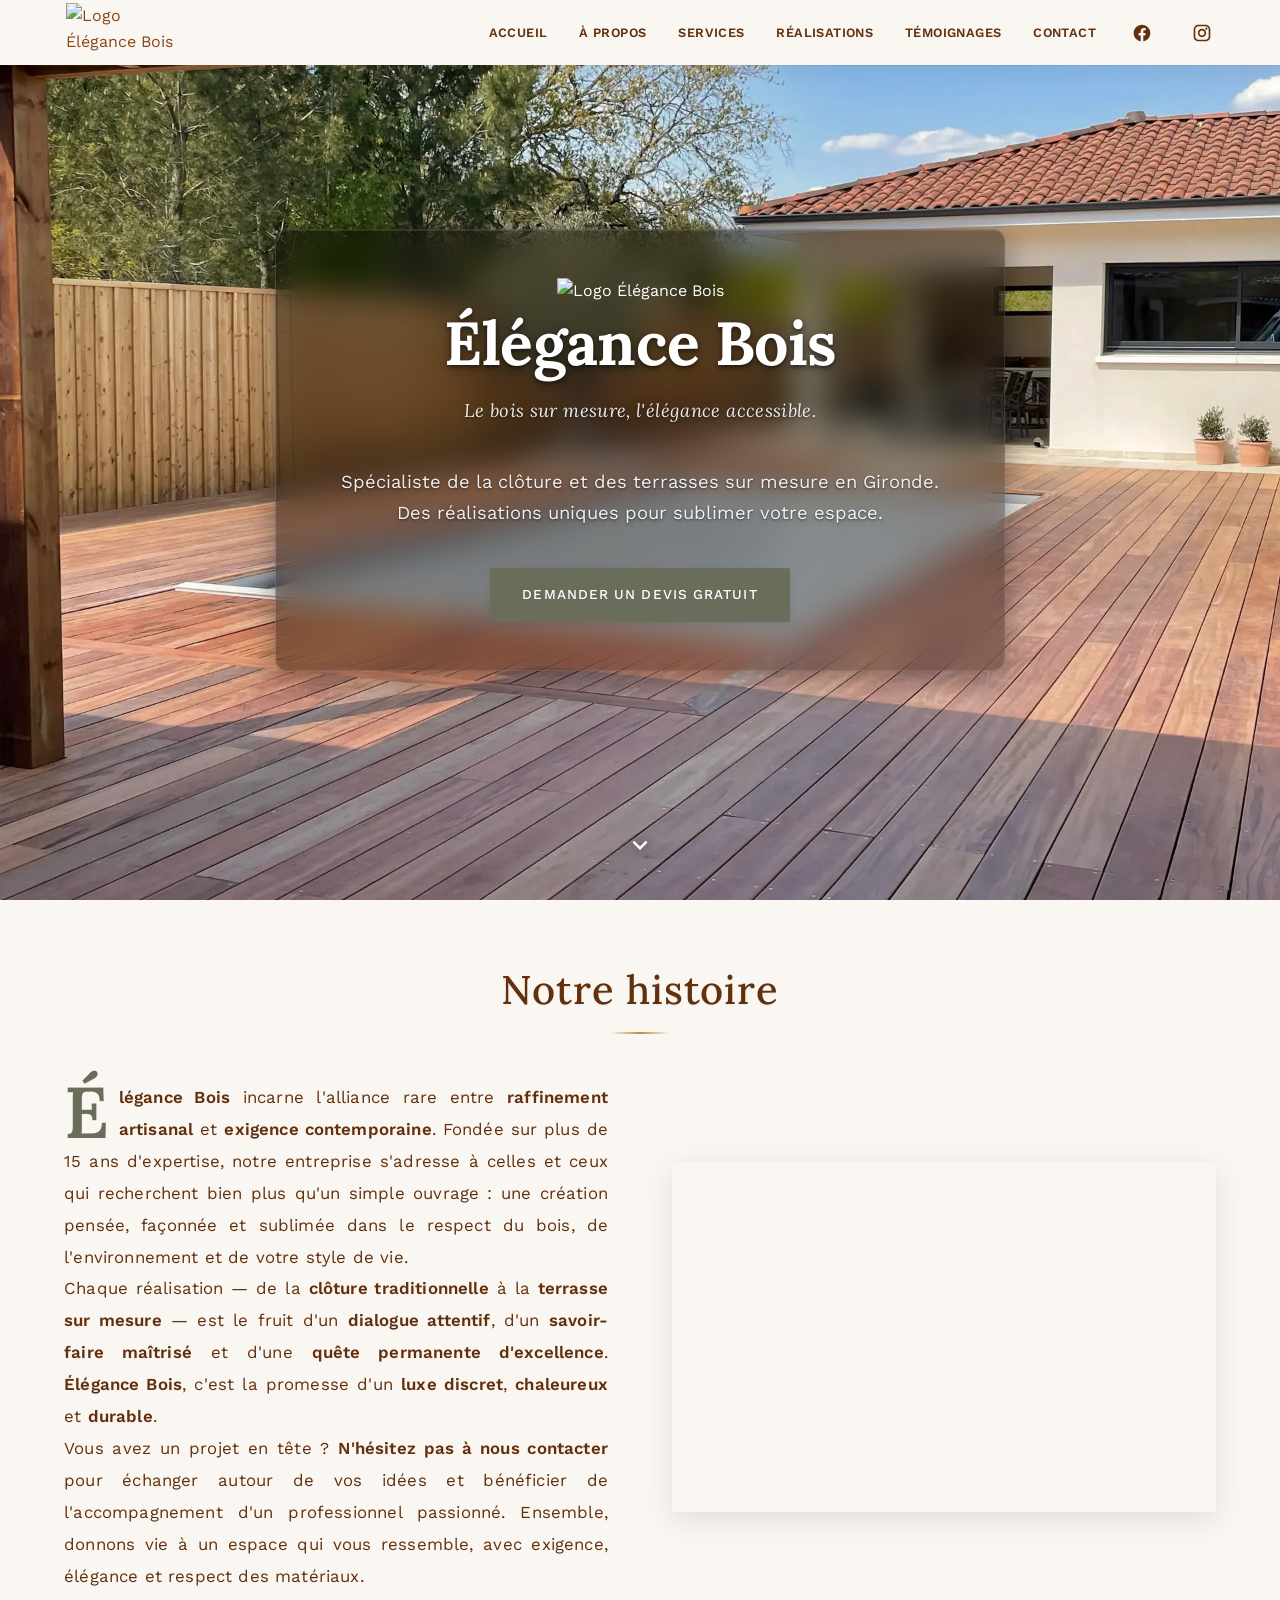
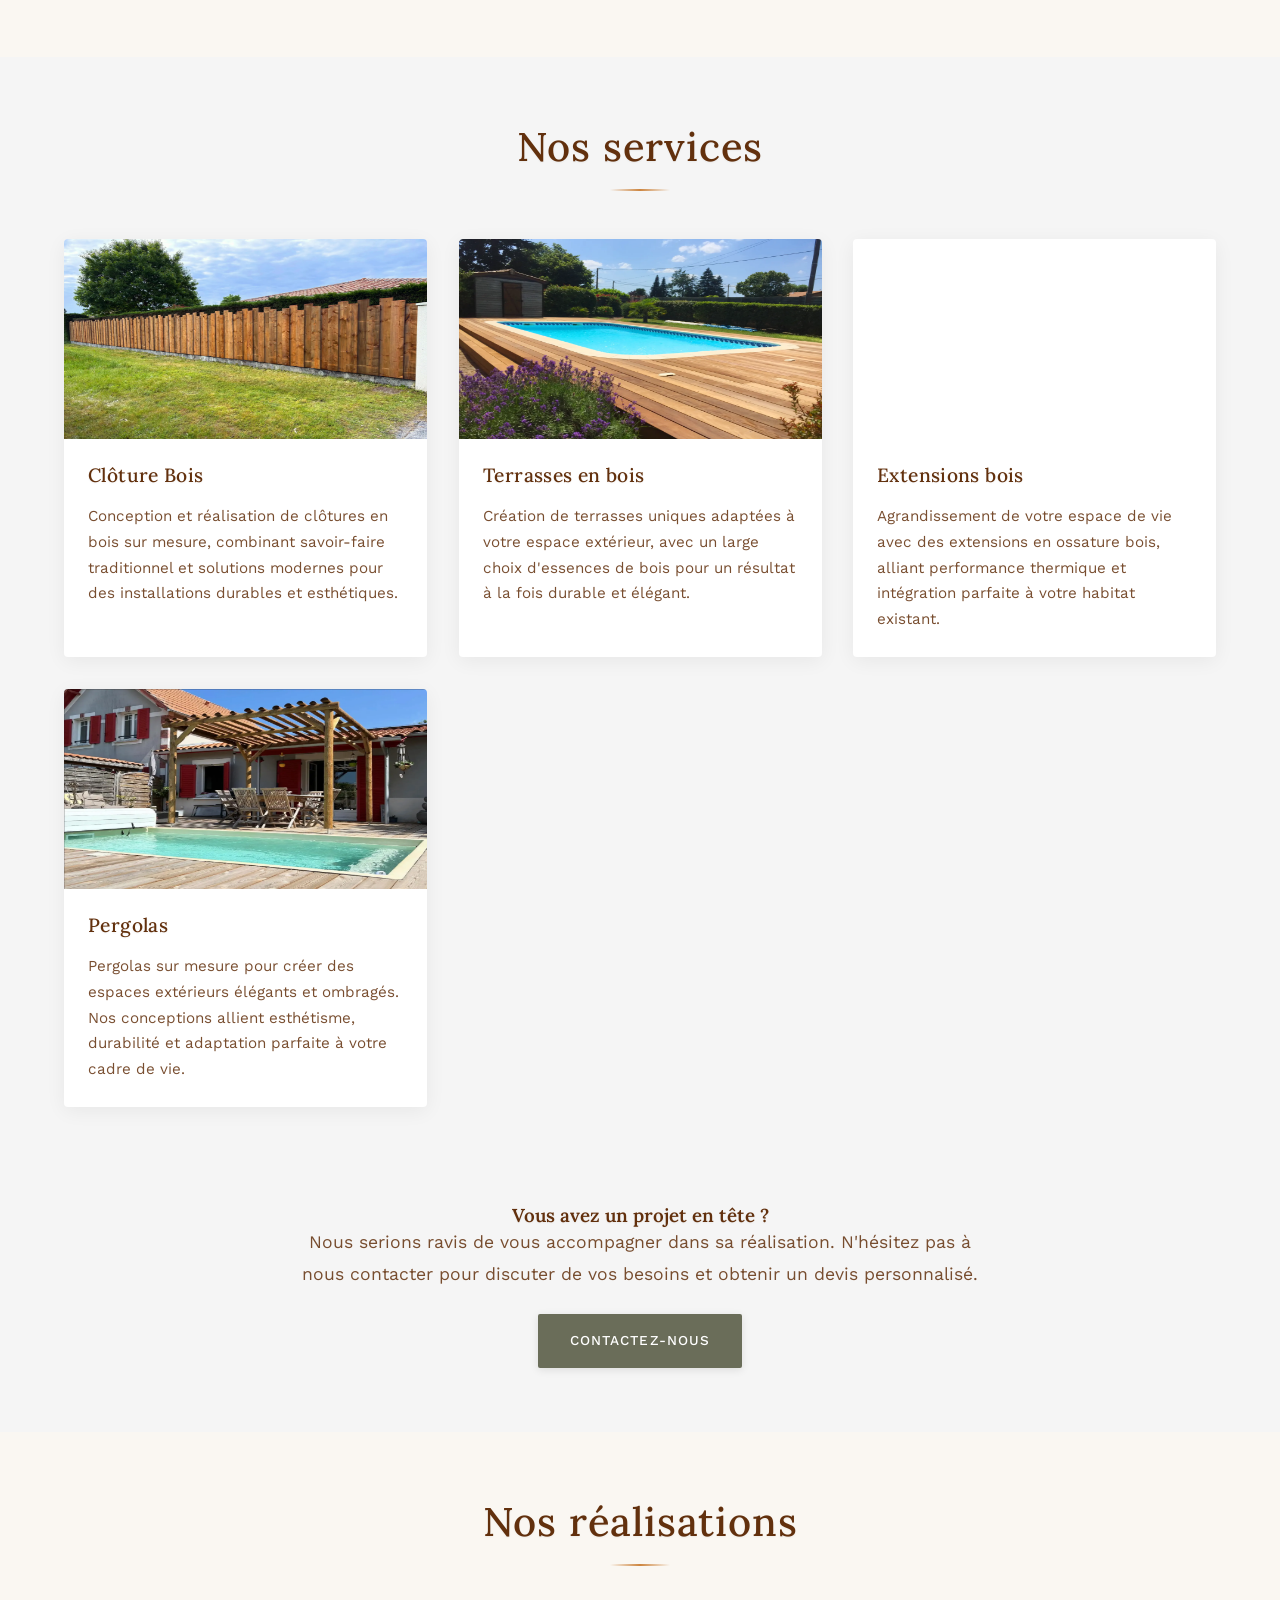
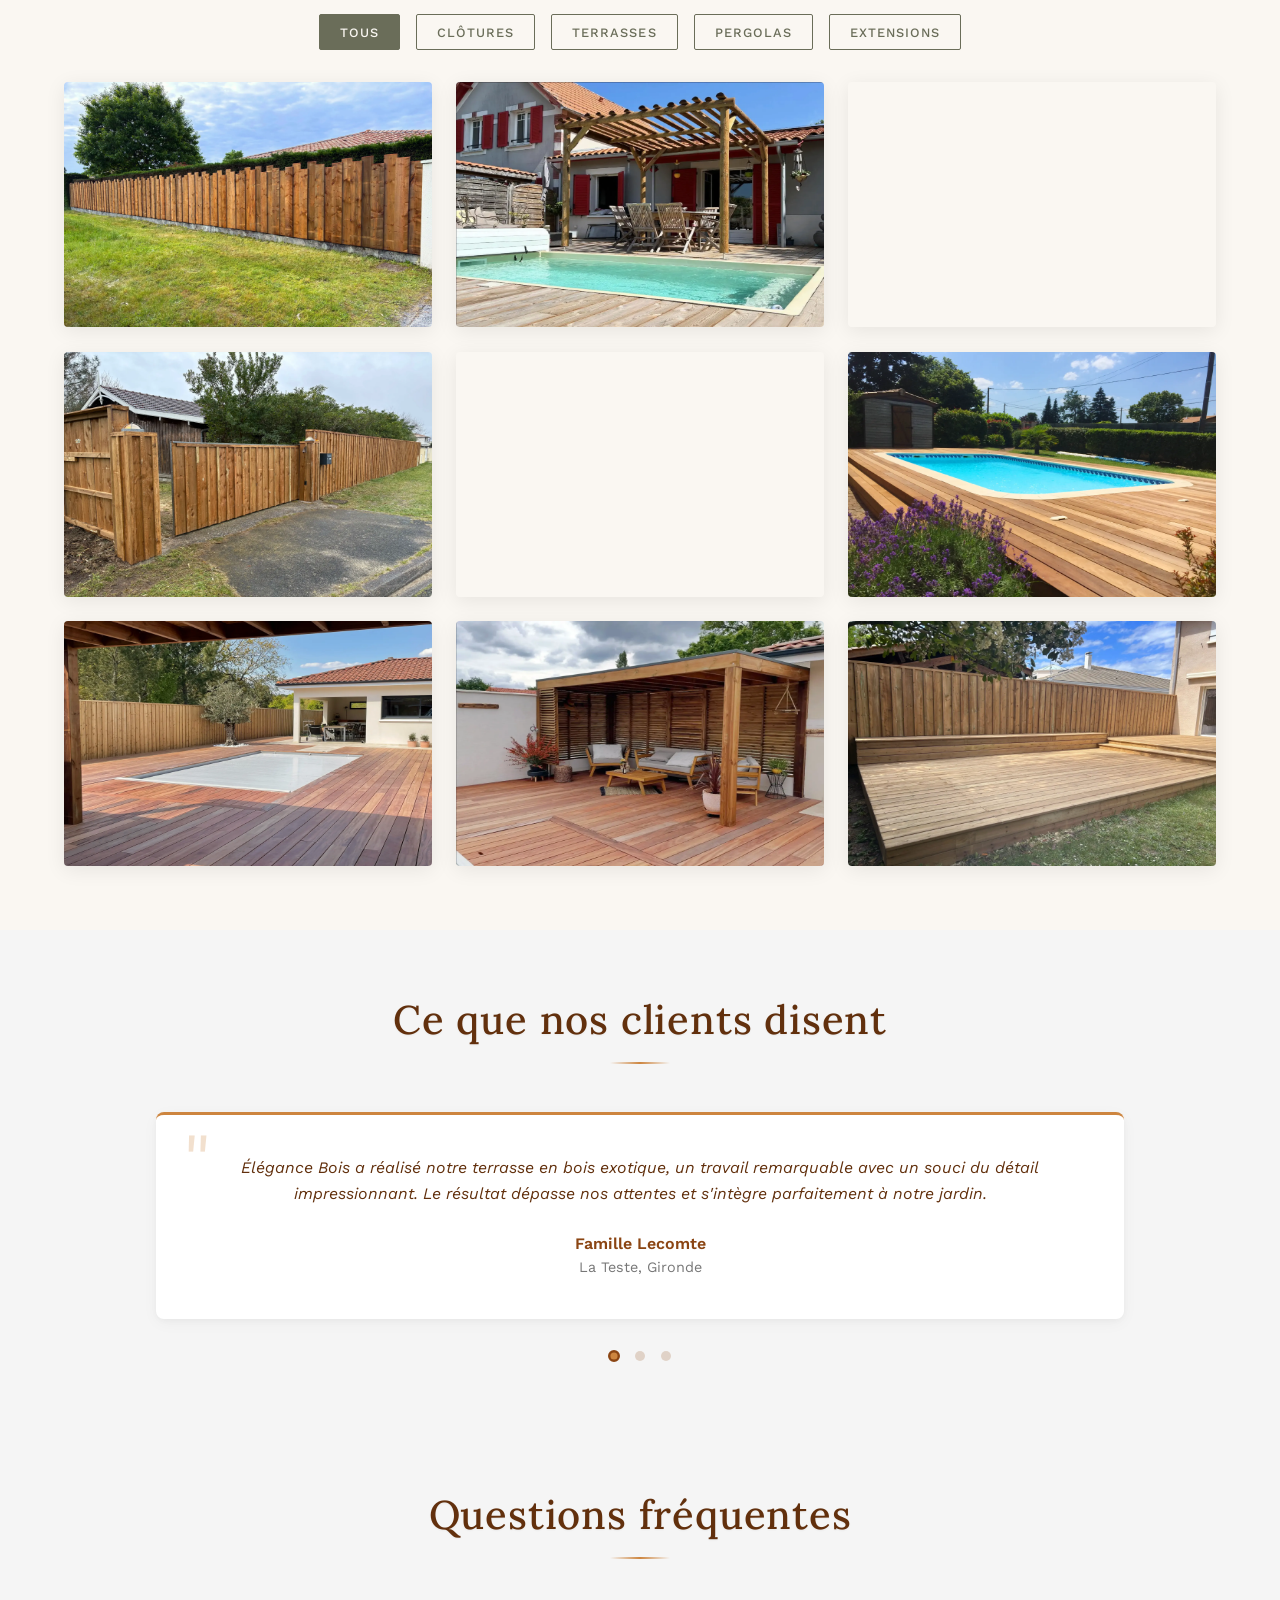
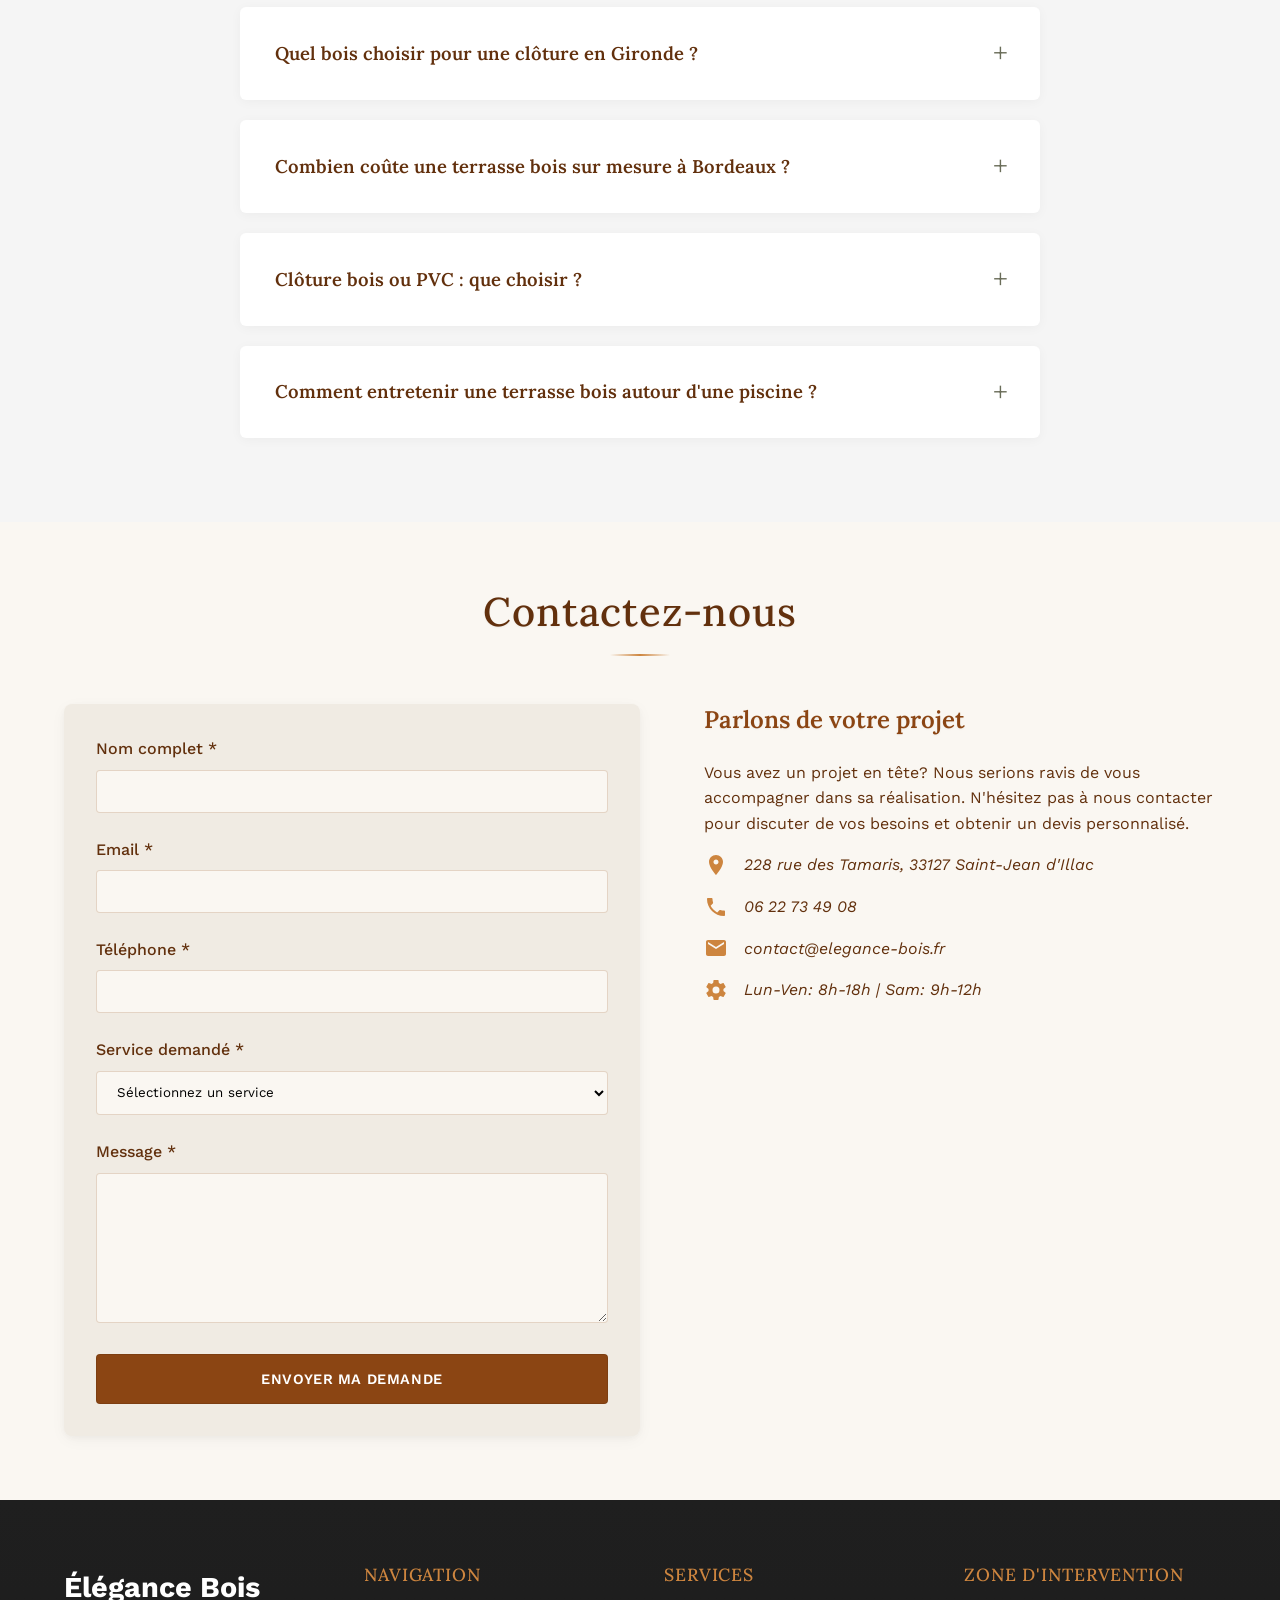
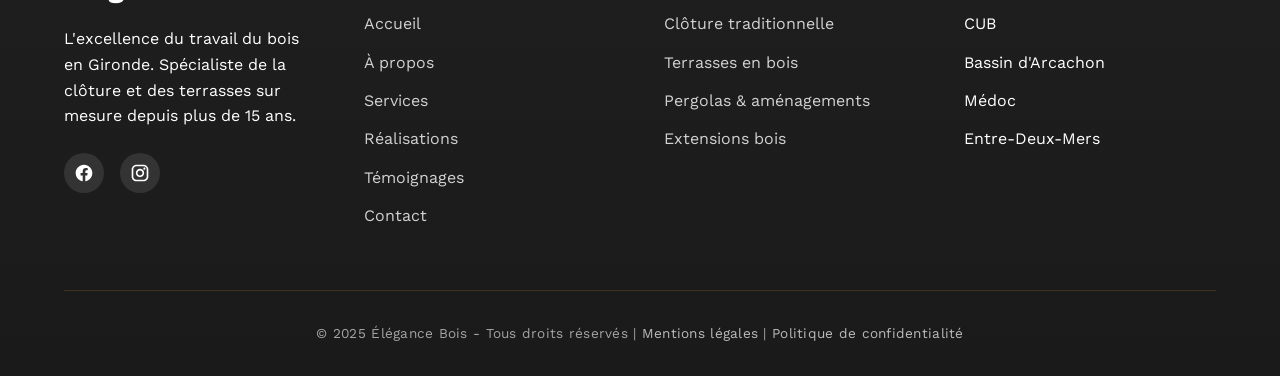
==== commit beae388f: "♿ Improve SEO & accessibility from deep audit - Pre-render services/portfolio in HTML for better ind" ====
--- a/index.html
+++ b/index.html
@@ -206,11 +206,70 @@
         <div class="services-inner">
           <h2 class="section-title">Nos services</h2>
           <div class="services-grid" role="list">
-            <!-- Services will be loaded dynamically -->
+            <div class="service-card" role="listitem" data-service-id="cloture-bois">
+              <div class="service-image-wrapper">
+                <img src="img/cloture-volige-saint-jean-d-illac.webp"
+                  alt="Clôture bois sur mesure Saint-Jean-d'Illac Gironde - Élégance Bois"
+                  class="service-image"
+                  width="400"
+                  height="300"
+                  loading="lazy"
+                  decoding="async">
+              </div>
+              <div class="service-content">
+                <h3>Clôture Bois</h3>
+                <p>Conception et réalisation de clôtures en bois sur mesure, combinant savoir-faire traditionnel et solutions modernes pour des installations durables et esthétiques.</p>
+              </div>
+            </div>
+            <div class="service-card" role="listitem" data-service-id="terrasses-bois">
+              <div class="service-image-wrapper">
+                <img src="img/terrasse-piscine.webp"
+                  alt="Terrasse bois piscine Gironde - Création sur mesure Élégance Bois"
+                  class="service-image"
+                  width="400"
+                  height="300"
+                  loading="lazy"
+                  decoding="async">
+              </div>
+              <div class="service-content">
+                <h3>Terrasses en bois</h3>
+                <p>Création de terrasses uniques adaptées à votre espace extérieur, avec un large choix d'essences de bois pour un résultat à la fois durable et élégant.</p>
+              </div>
+            </div>
+            <div class="service-card" role="listitem" data-service-id="extensions-bois">
+              <div class="service-image-wrapper">
+                <img src="img/extension.webp"
+                  alt="Extension bois ossature Gironde - Agrandissement maison Élégance Bois"
+                  class="service-image"
+                  width="400"
+                  height="300"
+                  loading="lazy"
+                  decoding="async">
+              </div>
+              <div class="service-content">
+                <h3>Extensions bois</h3>
+                <p>Agrandissement de votre espace de vie avec des extensions en ossature bois, alliant performance thermique et intégration parfaite à votre habitat existant.</p>
+              </div>
+            </div>
+            <div class="service-card" role="listitem" data-service-id="pergolas">
+              <div class="service-image-wrapper">
+                <img src="img/pergola.webp"
+                  alt="Pergola bois sur mesure Arcachon Gironde - Élégance Bois"
+                  class="service-image"
+                  width="400"
+                  height="300"
+                  loading="lazy"
+                  decoding="async">
+              </div>
+              <div class="service-content">
+                <h3>Pergolas</h3>
+                <p>Pergolas sur mesure pour créer des espaces extérieurs élégants et ombragés. Nos conceptions allient esthétisme, durabilité et adaptation parfaite à votre cadre de vie.</p>
+              </div>
+            </div>
           </div>
         </div>
         <div class="services-cta">
-          <h2>Vous avez un projet en tête ?</h2>
+          <h3>Vous avez un projet en tête ?</h3>
           <p>Nous serions ravis de vous accompagner dans sa réalisation.
             N'hésitez pas à nous contacter pour discuter de vos besoins et
             obtenir un devis personnalisé.</p>
@@ -226,7 +285,123 @@
           <!-- Filter buttons will be loaded dynamically -->
         </div>
         <div class="portfolio-grid" role="list">
-          <!-- Portfolio items will be loaded dynamically -->
+          <div class="portfolio-item" data-category="cloture" role="listitem" tabindex="0">
+            <img src="img/cloture-volige-saint-jean-d-illac.webp"
+              alt="Clôture en volige bois Saint-Jean-d'Illac Gironde"
+              class="portfolio-image"
+              width="600"
+              height="400"
+              loading="lazy"
+              decoding="async">
+            <div class="portfolio-overlay">
+              <h3>Clôture en volige</h3>
+              <p>Saint-Jean-d'Illac</p>
+            </div>
+          </div>
+          <div class="portfolio-item" data-category="pergola" role="listitem" tabindex="0">
+            <img src="img/pergola.webp"
+              alt="Pergola en bois sur mesure Arcachon Gironde"
+              class="portfolio-image"
+              width="600"
+              height="400"
+              loading="lazy"
+              decoding="async">
+            <div class="portfolio-overlay">
+              <h3>Pergola en bois</h3>
+              <p>Arcachon</p>
+            </div>
+          </div>
+          <div class="portfolio-item" data-category="extension" role="listitem" tabindex="0">
+            <img src="img/extension.webp"
+              alt="Studio extension bois ossature Saint-Jean-d'Illac Gironde"
+              class="portfolio-image"
+              width="600"
+              height="400"
+              loading="lazy"
+              decoding="async">
+            <div class="portfolio-overlay">
+              <h3>Studio extension bois</h3>
+              <p>Saint-Jean-d'Illac</p>
+            </div>
+          </div>
+          <div class="portfolio-item" data-category="cloture" role="listitem" tabindex="0">
+            <img src="img/cloture-portail.webp"
+              alt="Clôture et portail en bois Lège-Cap-Ferret Gironde"
+              class="portfolio-image"
+              width="600"
+              height="400"
+              loading="lazy"
+              decoding="async">
+            <div class="portfolio-overlay">
+              <h3>Clôture et portail en bois</h3>
+              <p>Lège-Cap-Ferret</p>
+            </div>
+          </div>
+          <div class="portfolio-item" data-category="extension" role="listitem" tabindex="0">
+            <img src="img/extension-2.webp"
+              alt="Extension maison d'architecte bois Arès Gironde"
+              class="portfolio-image"
+              width="600"
+              height="400"
+              loading="lazy"
+              decoding="async">
+            <div class="portfolio-overlay">
+              <h3>Extension maison d'architecte</h3>
+              <p>Arès</p>
+            </div>
+          </div>
+          <div class="portfolio-item" data-category="terrasse" role="listitem" tabindex="0">
+            <img src="img/terrasse-piscine.webp"
+              alt="Terrasse en bois exotique piscine Saint-Médard-en-Jalles Gironde"
+              class="portfolio-image"
+              width="600"
+              height="400"
+              loading="lazy"
+              decoding="async">
+            <div class="portfolio-overlay">
+              <h3>Terrasse en bois exotique piscine</h3>
+              <p>Saint-Médard-en-Jalles</p>
+            </div>
+          </div>
+          <div class="portfolio-item" data-category="terrasse" role="listitem" tabindex="0">
+            <img src="img/header.webp"
+              alt="Terrasse et clôture piscine bois Saint-Médard-en-Jalles Gironde"
+              class="portfolio-image"
+              width="600"
+              height="400"
+              loading="lazy"
+              decoding="async">
+            <div class="portfolio-overlay">
+              <h3>Terrasse et clôture piscine</h3>
+              <p>Saint-Médard-en-Jalles</p>
+            </div>
+          </div>
+          <div class="portfolio-item" data-category="pergola" role="listitem" tabindex="0">
+            <img src="img/pergola-persienne.webp"
+              alt="Pergola avec persiennes bois Saint-Médard-en-Jalles Gironde"
+              class="portfolio-image"
+              width="600"
+              height="400"
+              loading="lazy"
+              decoding="async">
+            <div class="portfolio-overlay">
+              <h3>Pergola avec persiennes</h3>
+              <p>Saint-Médard-en-Jalles</p>
+            </div>
+          </div>
+          <div class="portfolio-item" data-category="terrasse" role="listitem" tabindex="0">
+            <img src="img/terrasse-multi-niveaux.webp"
+              alt="Terrasse multi-niveaux bois Le Haillan Gironde"
+              class="portfolio-image"
+              width="600"
+              height="400"
+              loading="lazy"
+              decoding="async">
+            <div class="portfolio-overlay">
+              <h3>Terrasse multi-niveaux</h3>
+              <p>Le Haillan</p>
+            </div>
+          </div>
         </div>
       </section>
 
@@ -281,26 +456,26 @@
         <h2 class="section-title">Questions fréquentes</h2>
         <div class="faq-container">
           <details class="faq-item">
-            <summary class="faq-question">Quel bois choisir pour une clôture en Gironde ?</summary>
-            <div class="faq-answer">
+            <summary class="faq-question" aria-controls="faq-answer-1">Quel bois choisir pour une clôture en Gironde ?</summary>
+            <div class="faq-answer" id="faq-answer-1">
               <p>En Gironde, nous recommandons le <strong>pin traité autoclave classe 4</strong> pour sa résistance à l'humidité et aux insectes. Pour un rendu plus noble, le <strong>chêne</strong> ou le <strong>châtaignier</strong> sont excellents. Nous proposons également des essences exotiques comme l'<strong>ipé</strong> pour une durabilité maximale. Chaque projet est étudié selon votre environnement (proximité piscine, exposition) et votre budget.</p>
             </div>
           </details>
           <details class="faq-item">
-            <summary class="faq-question">Combien coûte une terrasse bois sur mesure à Bordeaux ?</summary>
-            <div class="faq-answer">
+            <summary class="faq-question" aria-controls="faq-answer-2">Combien coûte une terrasse bois sur mesure à Bordeaux ?</summary>
+            <div class="faq-answer" id="faq-answer-2">
               <p>Le prix d'une terrasse bois varie selon la surface, l'essence choisie et la complexité du terrain. En moyenne, comptez entre <strong>80€ et 200€/m²</strong> pose comprise en Gironde. Nous réalisons des devis gratuits et personnalisés pour chaque projet à Saint-Jean d'Illac, Bordeaux, Arcachon et dans toute la Gironde.</p>
             </div>
           </details>
           <details class="faq-item">
-            <summary class="faq-question">Clôture bois ou PVC : que choisir ?</summary>
-            <div class="faq-answer">
+            <summary class="faq-question" aria-controls="faq-answer-3">Clôture bois ou PVC : que choisir ?</summary>
+            <div class="faq-answer" id="faq-answer-3">
               <p>Le <strong>bois</strong> offre une esthétique naturelle, chaleureuse et s'intègre parfaitement dans les jardins girondins. Contrairement au PVC, il est <strong>écologique</strong>, <strong>personnalisable</strong> et prend de la patine avec le temps. Avec un traitement adapté, une clôture bois dure 15 à 25 ans. Nous conseillons le bois pour son authenticité et sa valeur ajoutée à votre propriété.</p>
             </div>
           </details>
           <details class="faq-item">
-            <summary class="faq-question">Comment entretenir une terrasse bois autour d'une piscine ?</summary>
-            <div class="faq-answer">
+            <summary class="faq-question" aria-controls="faq-answer-4">Comment entretenir une terrasse bois autour d'une piscine ?</summary>
+            <div class="faq-answer" id="faq-answer-4">
               <p>Pour une terrasse piscine en Gironde, un <strong>nettoyage annuel</strong> au karcher basse pression et l'application d'un <strong>saturateur</strong> suffisent. Évitez l'eau de javel. Pour les essences exotiques, un simple rinçage régulier préserve leur beauté. Nous proposons également des contrats d'entretien pour maintenir votre terrasse en parfait état.</p>
             </div>
           </details>
@@ -537,8 +712,100 @@
                 "name": "Arcachon"
             },
             {
+                "@type": "City",
+                "name": "Saint-Médard-en-Jalles"
+            },
+            {
+                "@type": "City",
+                "name": "Le Haillan"
+            },
+            {
+                "@type": "City",
+                "name": "Lège-Cap-Ferret"
+            },
+            {
+                "@type": "City",
+                "name": "Arès"
+            },
+            {
+                "@type": "City",
+                "name": "Mérignac"
+            },
+            {
+                "@type": "City",
+                "name": "Pessac"
+            },
+            {
+                "@type": "City",
+                "name": "Talence"
+            },
+            {
+                "@type": "City",
+                "name": "Gradignan"
+            },
+            {
+                "@type": "City",
+                "name": "Cestas"
+            },
+            {
+                "@type": "City",
+                "name": "Martignas-sur-Jalle"
+            },
+            {
+                "@type": "City",
+                "name": "Blanquefort"
+            },
+            {
+                "@type": "City",
+                "name": "Eysines"
+            },
+            {
+                "@type": "City",
+                "name": "Le Bouscat"
+            },
+            {
+                "@type": "City",
+                "name": "La Teste-de-Buch"
+            },
+            {
+                "@type": "City",
+                "name": "Gujan-Mestras"
+            },
+            {
+                "@type": "City",
+                "name": "Andernos-les-Bains"
+            },
+            {
+                "@type": "City",
+                "name": "Biganos"
+            },
+            {
+                "@type": "City",
+                "name": "Audenge"
+            },
+            {
+                "@type": "City",
+                "name": "Le Taillan-Médoc"
+            },
+            {
+                "@type": "City",
+                "name": "Saint-Aubin-de-Médoc"
+            },
+            {
+                "@type": "City",
+                "name": "Parempuyre"
+            },
+            {
                 "@type": "AdministrativeArea",
                 "name": "Gironde"
+            },
+            {
+                "@type": "AdministrativeArea",
+                "name": "Bassin d'Arcachon"
+            },
+            {
+                "@type": "AdministrativeArea",
+                "name": "Bordeaux Métropole"
             }
         ],
         "hasOfferCatalog": {
--- a/styles.css
+++ b/styles.css
@@ -12,6 +12,8 @@
   --color-cream-dark: #F0EBE3;
   --color-gray-light: #F5F5F5;
   --color-gray: #777777;
+  --color-olive-dark: #545748;
+  --color-text: var(--color-wood-dark);
 
   /* Typography */
   --font-main: 'Work Sans', sans-serif;
@@ -1218,6 +1220,17 @@
   line-height: 1.85;
   color: var(--color-text);
   text-align: justify;
+}
+
+.faq-question:focus-visible {
+  outline: 2px solid var(--color-wood);
+  outline-offset: 2px;
+  border-radius: 4px;
+}
+
+.modal-nav-btn:focus-visible {
+  outline: 2px solid var(--color-white);
+  outline-offset: 2px;
 }
 
 /* ===== Footer ===== */
--- a/styles.css
+++ b/styles.css
@@ -12,6 +12,8 @@
   --color-cream-dark: #F0EBE3;
   --color-gray-light: #F5F5F5;
   --color-gray: #777777;
+  --color-olive-dark: #545748;
+  --color-text: var(--color-wood-dark);
 
   /* Typography */
   --font-main: 'Work Sans', sans-serif;
@@ -1218,6 +1220,17 @@
   line-height: 1.85;
   color: var(--color-text);
   text-align: justify;
+}
+
+.faq-question:focus-visible {
+  outline: 2px solid var(--color-wood);
+  outline-offset: 2px;
+  border-radius: 4px;
+}
+
+.modal-nav-btn:focus-visible {
+  outline: 2px solid var(--color-white);
+  outline-offset: 2px;
 }
 
 /* ===== Footer ===== */
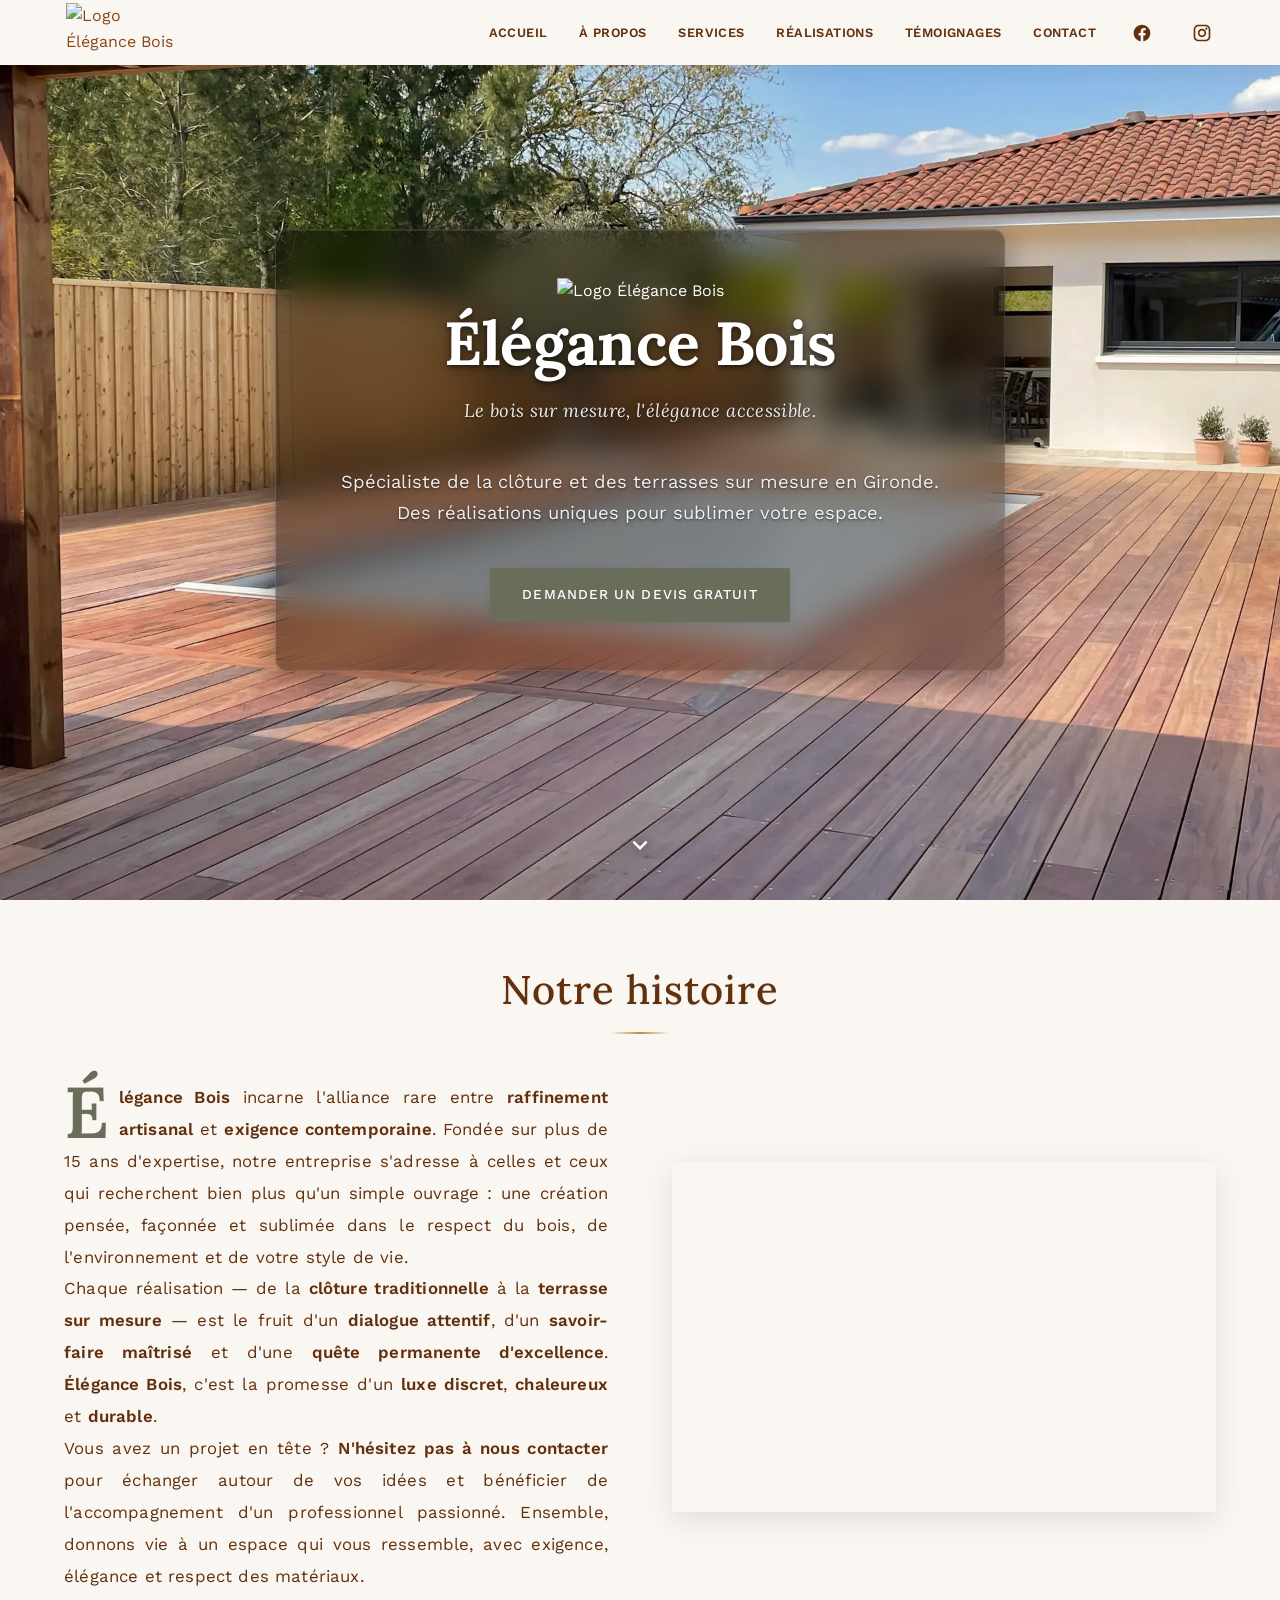
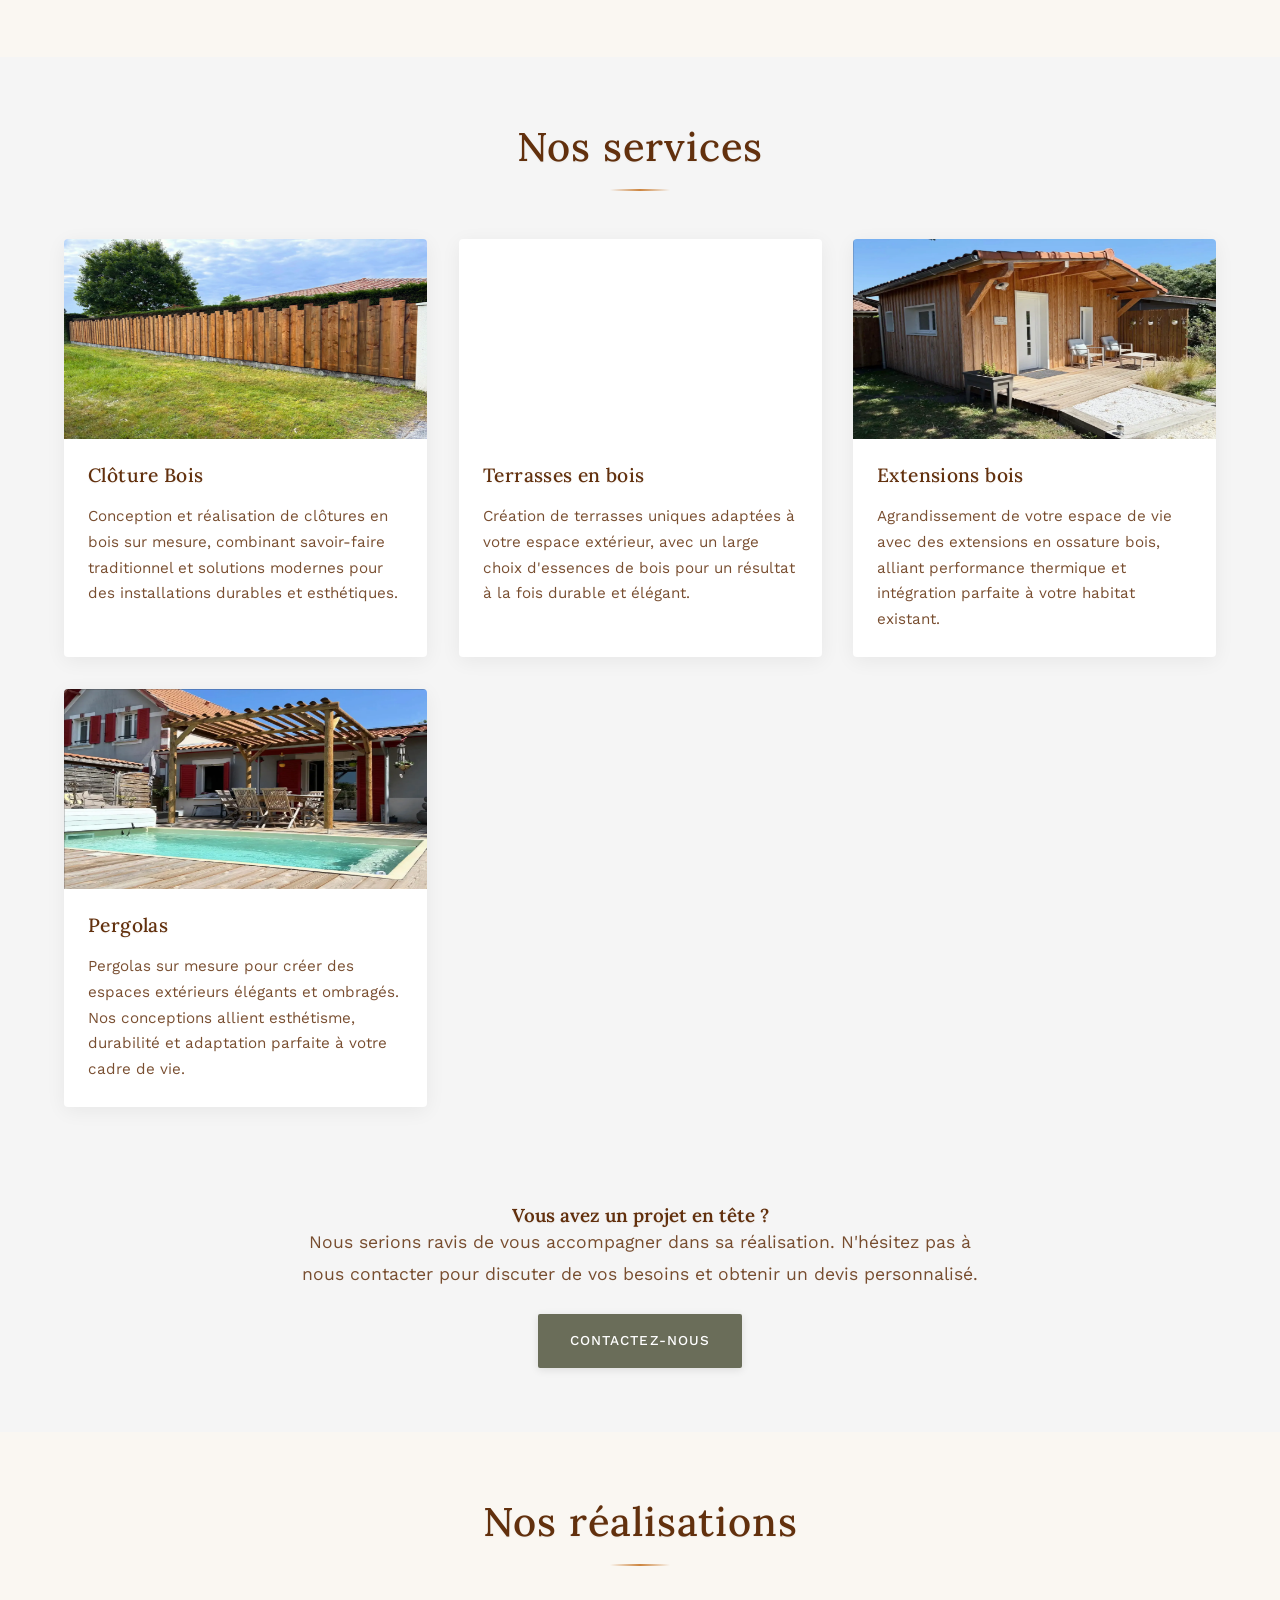
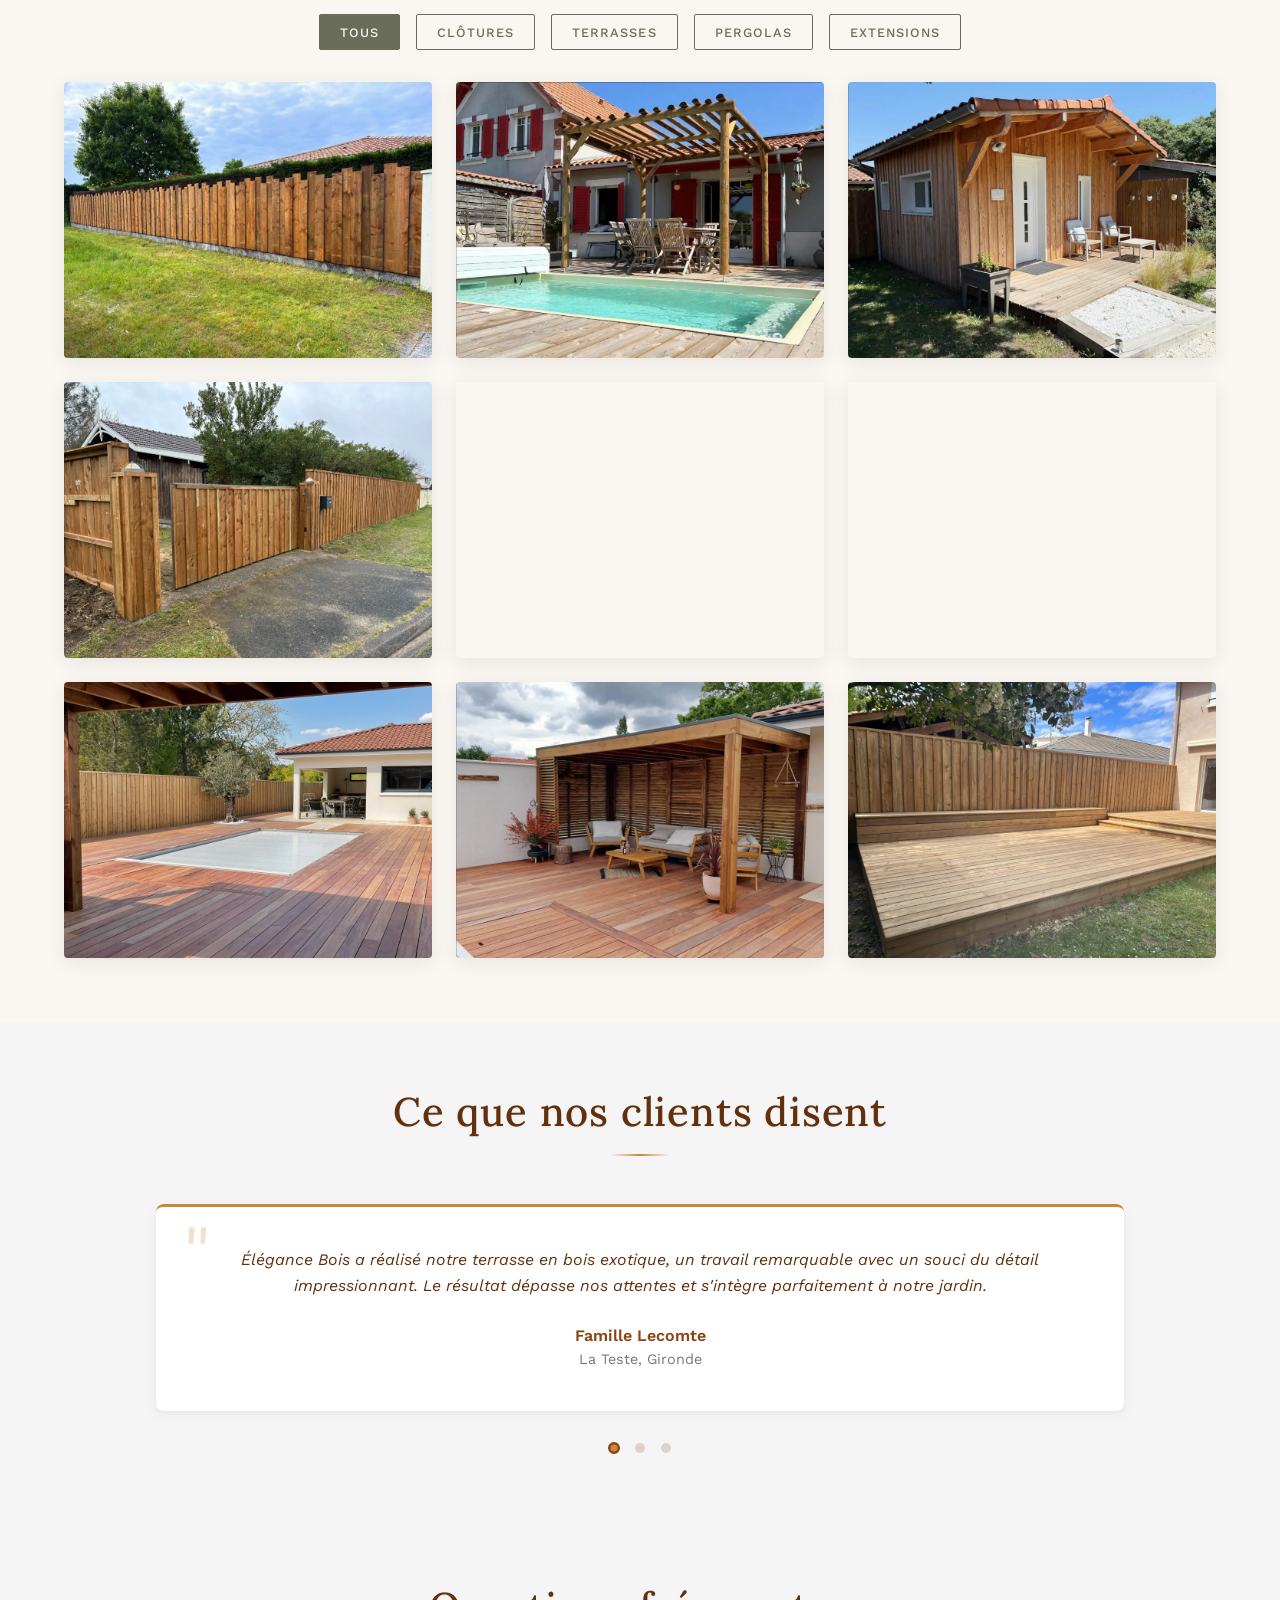
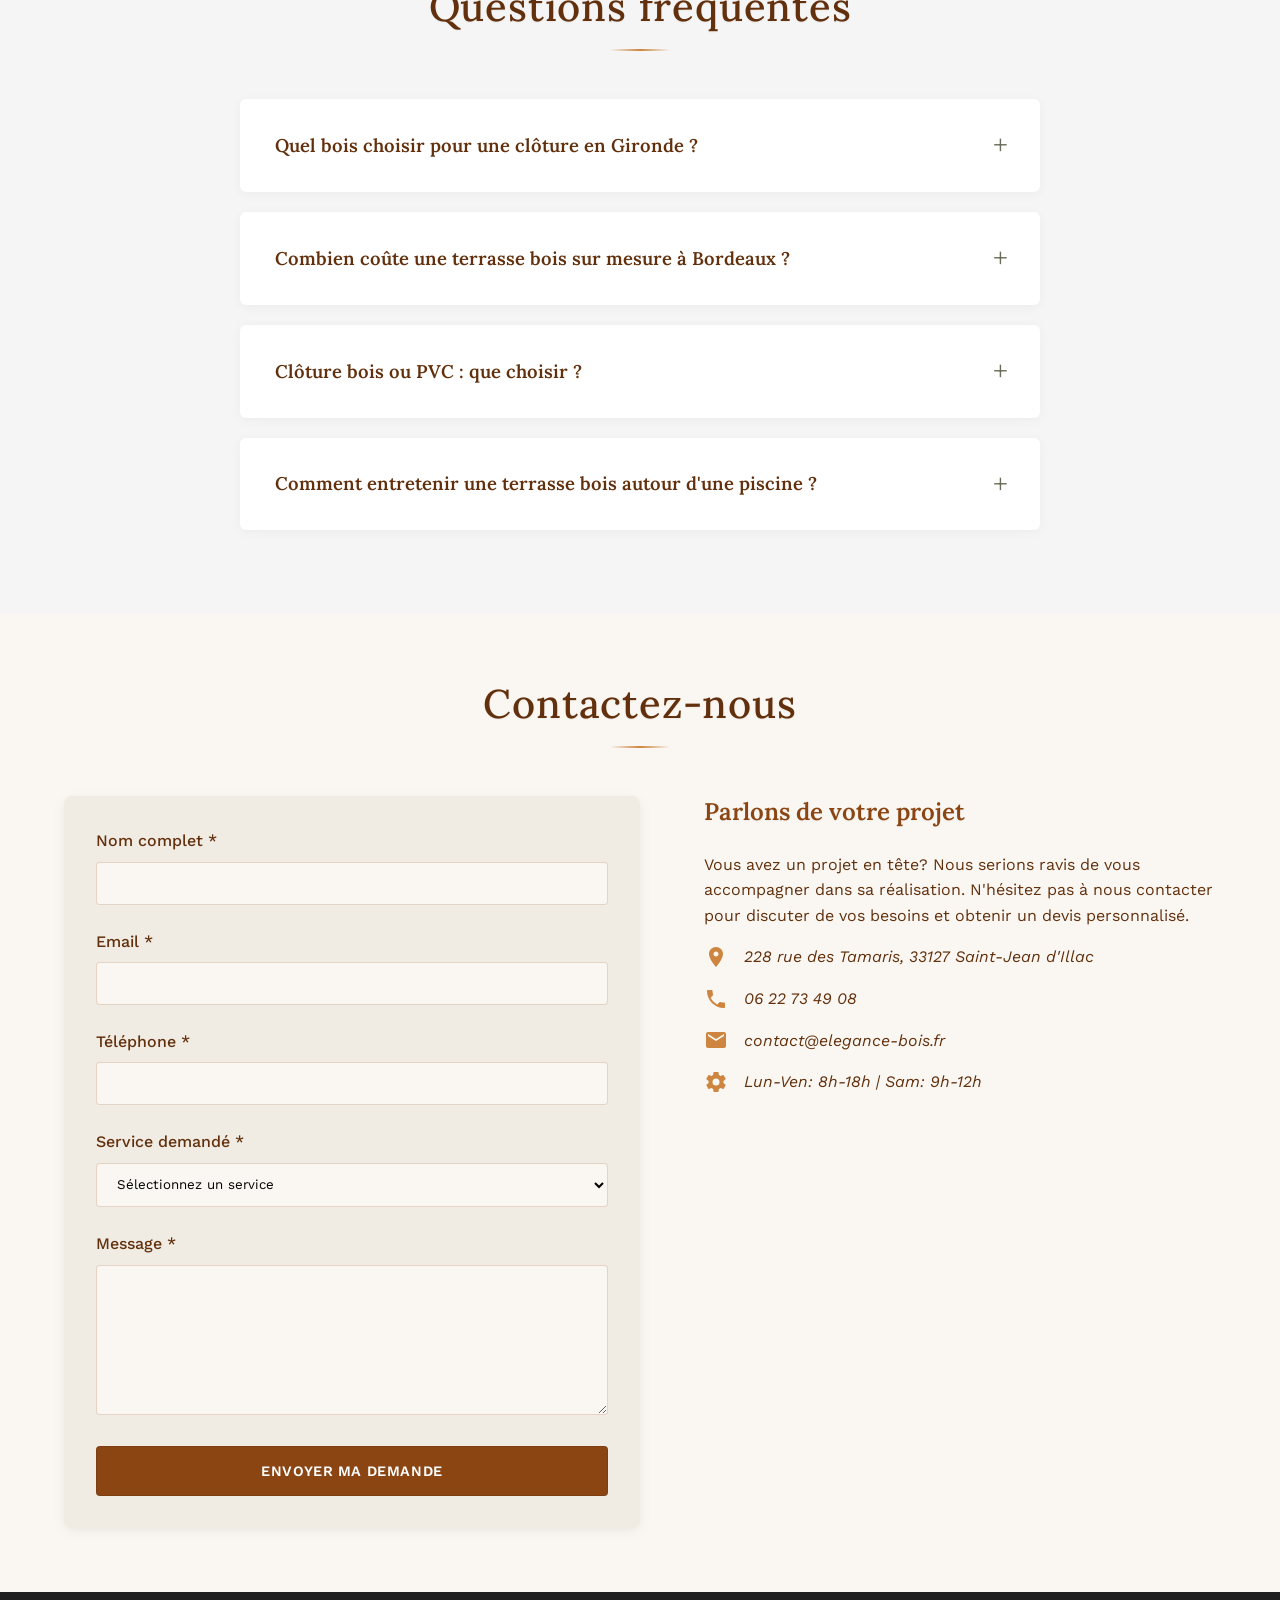
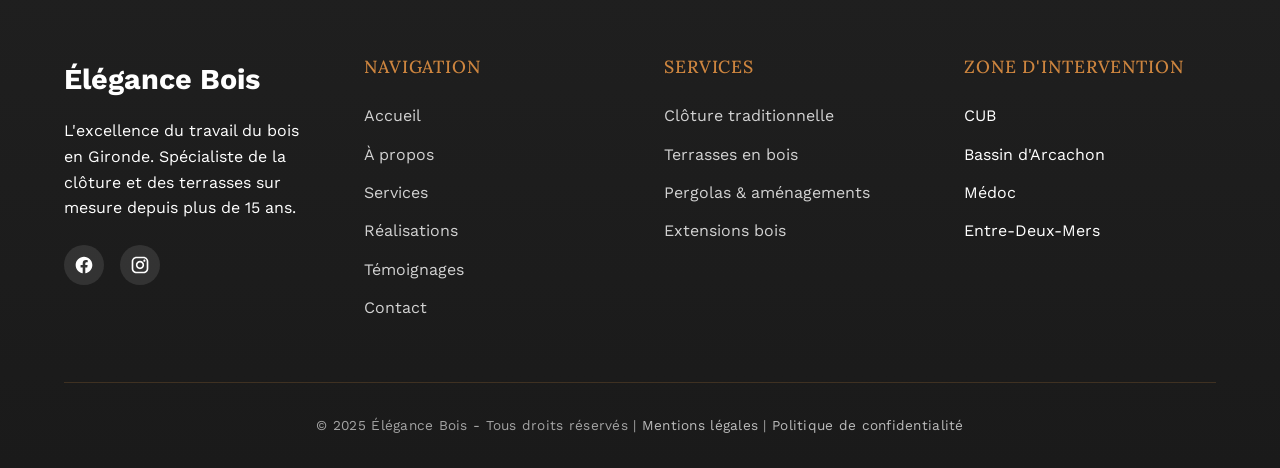
==== commit b1e9131e: "🐛 Fix Lighthouse audit issues and modal UX - Fix ARIA tablist: add role="tab" and aria-selected to f" ====
--- a/index.html
+++ b/index.html
@@ -284,13 +284,13 @@
           aria-label="Filtrer les réalisations">
           <!-- Filter buttons will be loaded dynamically -->
         </div>
-        <div class="portfolio-grid" role="list">
+        <div class="portfolio-grid" id="portfolio-grid" role="list">
           <div class="portfolio-item" data-category="cloture" role="listitem" tabindex="0">
             <img src="img/cloture-volige-saint-jean-d-illac.webp"
               alt="Clôture en volige bois Saint-Jean-d'Illac Gironde"
               class="portfolio-image"
               width="600"
-              height="400"
+              height="450"
               loading="lazy"
               decoding="async">
             <div class="portfolio-overlay">
@@ -303,7 +303,7 @@
               alt="Pergola en bois sur mesure Arcachon Gironde"
               class="portfolio-image"
               width="600"
-              height="400"
+              height="451"
               loading="lazy"
               decoding="async">
             <div class="portfolio-overlay">
@@ -316,7 +316,7 @@
               alt="Studio extension bois ossature Saint-Jean-d'Illac Gironde"
               class="portfolio-image"
               width="600"
-              height="400"
+              height="450"
               loading="lazy"
               decoding="async">
             <div class="portfolio-overlay">
@@ -329,7 +329,7 @@
               alt="Clôture et portail en bois Lège-Cap-Ferret Gironde"
               class="portfolio-image"
               width="600"
-              height="400"
+              height="450"
               loading="lazy"
               decoding="async">
             <div class="portfolio-overlay">
@@ -342,7 +342,7 @@
               alt="Extension maison d'architecte bois Arès Gironde"
               class="portfolio-image"
               width="600"
-              height="400"
+              height="450"
               loading="lazy"
               decoding="async">
             <div class="portfolio-overlay">
@@ -355,7 +355,7 @@
               alt="Terrasse en bois exotique piscine Saint-Médard-en-Jalles Gironde"
               class="portfolio-image"
               width="600"
-              height="400"
+              height="450"
               loading="lazy"
               decoding="async">
             <div class="portfolio-overlay">
@@ -368,7 +368,7 @@
               alt="Terrasse et clôture piscine bois Saint-Médard-en-Jalles Gironde"
               class="portfolio-image"
               width="600"
-              height="400"
+              height="450"
               loading="lazy"
               decoding="async">
             <div class="portfolio-overlay">
@@ -381,7 +381,7 @@
               alt="Pergola avec persiennes bois Saint-Médard-en-Jalles Gironde"
               class="portfolio-image"
               width="600"
-              height="400"
+              height="450"
               loading="lazy"
               decoding="async">
             <div class="portfolio-overlay">
@@ -394,7 +394,7 @@
               alt="Terrasse multi-niveaux bois Le Haillan Gironde"
               class="portfolio-image"
               width="600"
-              height="400"
+              height="450"
               loading="lazy"
               decoding="async">
             <div class="portfolio-overlay">
@@ -413,7 +413,7 @@
           aria-label="Fermer">&times;</button>
         <div class="modal-content">
           <div class="modal-image-container">
-            <img class="modal-image" id="modalImage" alt="Image du portfolio" decoding="async">
+            <img class="modal-image" id="modalImage" alt="Image du portfolio" width="1920" height="1440" decoding="async">
           </div>
           <div class="modal-controls">
             <button class="modal-nav-btn" id="prevBtn"
@@ -435,18 +435,18 @@
           <h2 class="section-title">Ce que nos clients disent</h2>
           <div class="testimonials-slider" role="region"
             aria-label="Carrousel de témoignages" aria-live="polite">
-            <div class="testimonial">
+            <div class="testimonial" id="testimonial-panel" role="tabpanel">
               <!-- Testimonial content will be loaded dynamically -->
             </div>
           </div>
           <div class="slider-nav" role="tablist"
             aria-label="Navigation des témoignages">
             <button class="slider-dot active" role="tab" aria-selected="true"
-              aria-label="Témoignage 1"></button>
+              aria-label="Témoignage 1" aria-controls="testimonial-panel"></button>
             <button class="slider-dot" role="tab" aria-selected="false"
-              aria-label="Témoignage 2"></button>
+              aria-label="Témoignage 2" aria-controls="testimonial-panel"></button>
             <button class="slider-dot" role="tab" aria-selected="false"
-              aria-label="Témoignage 3"></button>
+              aria-label="Témoignage 3" aria-controls="testimonial-panel"></button>
           </div>
         </div>
       </section>
--- a/styles.css
+++ b/styles.css
@@ -64,6 +64,18 @@
   color: var(--color-wood-dark);
   background-color: var(--color-cream);
   overflow-x: hidden;
+}
+
+/* Prevent background scroll when modal is open */
+html.modal-open,
+body.modal-open {
+  overflow: hidden;
+  height: 100%;
+}
+
+body.modal-open {
+  position: fixed;
+  width: 100%;
 }
 
 /* Typography */
@@ -610,7 +622,7 @@
   position: relative;
   border-radius: 4px;
   overflow: hidden;
-  aspect-ratio: 3/2;
+  aspect-ratio: 4/3;
   cursor: pointer;
   box-shadow: 0 4px 20px rgba(0, 0, 0, 0.08);
   transition:
@@ -626,10 +638,10 @@
 }
 
 /* Fallback for browsers without aspect-ratio support */
-@supports not (aspect-ratio: 3/2) {
+@supports not (aspect-ratio: 4/3) {
   .portfolio-item {
     height: 0;
-    padding-bottom: 66.67%;
+    padding-bottom: 75%;
   }
   .portfolio-item .portfolio-image,
   .portfolio-item .portfolio-overlay {
@@ -642,6 +654,7 @@
 .portfolio-image {
   width: 100%;
   height: 100%;
+  object-fit: cover;
   background-size: cover;
   background-position: center;
   transition: transform 0.7s var(--ease-out-expo);
@@ -788,8 +801,8 @@
 
 .modal-content {
   position: relative;
-  width: 90vw;
-  height: 80vh;
+  max-width: 90vw;
+  max-height: 80vh;
   z-index: 1001;
   transform: scale(0.9) translateY(30px);
   opacity: 0;
@@ -806,17 +819,17 @@
 }
 
 .modal-image-container {
-  flex: 1;
   display: flex;
   align-items: center;
   justify-content: center;
   position: relative;
-  min-height: 0;
 }
 
 .modal-image {
-  max-width: 100%;
-  max-height: 100%;
+  max-width: 90vw;
+  max-height: calc(80vh - 80px);
+  width: auto;
+  height: auto;
   object-fit: contain;
   border-radius: 4px;
   box-shadow: 0 20px 60px rgba(0, 0, 0, 0.5);
@@ -1625,8 +1638,8 @@
   }
 
   .modal-content {
-    width: 95vw;
-    height: 85vh;
+    max-width: 95vw;
+    max-height: 85vh;
   }
 
   .modal-title {
--- a/styles.css
+++ b/styles.css
@@ -64,6 +64,18 @@
   color: var(--color-wood-dark);
   background-color: var(--color-cream);
   overflow-x: hidden;
+}
+
+/* Prevent background scroll when modal is open */
+html.modal-open,
+body.modal-open {
+  overflow: hidden;
+  height: 100%;
+}
+
+body.modal-open {
+  position: fixed;
+  width: 100%;
 }
 
 /* Typography */
@@ -610,7 +622,7 @@
   position: relative;
   border-radius: 4px;
   overflow: hidden;
-  aspect-ratio: 3/2;
+  aspect-ratio: 4/3;
   cursor: pointer;
   box-shadow: 0 4px 20px rgba(0, 0, 0, 0.08);
   transition:
@@ -626,10 +638,10 @@
 }
 
 /* Fallback for browsers without aspect-ratio support */
-@supports not (aspect-ratio: 3/2) {
+@supports not (aspect-ratio: 4/3) {
   .portfolio-item {
     height: 0;
-    padding-bottom: 66.67%;
+    padding-bottom: 75%;
   }
   .portfolio-item .portfolio-image,
   .portfolio-item .portfolio-overlay {
@@ -642,6 +654,7 @@
 .portfolio-image {
   width: 100%;
   height: 100%;
+  object-fit: cover;
   background-size: cover;
   background-position: center;
   transition: transform 0.7s var(--ease-out-expo);
@@ -788,8 +801,8 @@
 
 .modal-content {
   position: relative;
-  width: 90vw;
-  height: 80vh;
+  max-width: 90vw;
+  max-height: 80vh;
   z-index: 1001;
   transform: scale(0.9) translateY(30px);
   opacity: 0;
@@ -806,17 +819,17 @@
 }
 
 .modal-image-container {
-  flex: 1;
   display: flex;
   align-items: center;
   justify-content: center;
   position: relative;
-  min-height: 0;
 }
 
 .modal-image {
-  max-width: 100%;
-  max-height: 100%;
+  max-width: 90vw;
+  max-height: calc(80vh - 80px);
+  width: auto;
+  height: auto;
   object-fit: contain;
   border-radius: 4px;
   box-shadow: 0 20px 60px rgba(0, 0, 0, 0.5);
@@ -1625,8 +1638,8 @@
   }
 
   .modal-content {
-    width: 95vw;
-    height: 85vh;
+    max-width: 95vw;
+    max-height: 85vh;
   }
 
   .modal-title {
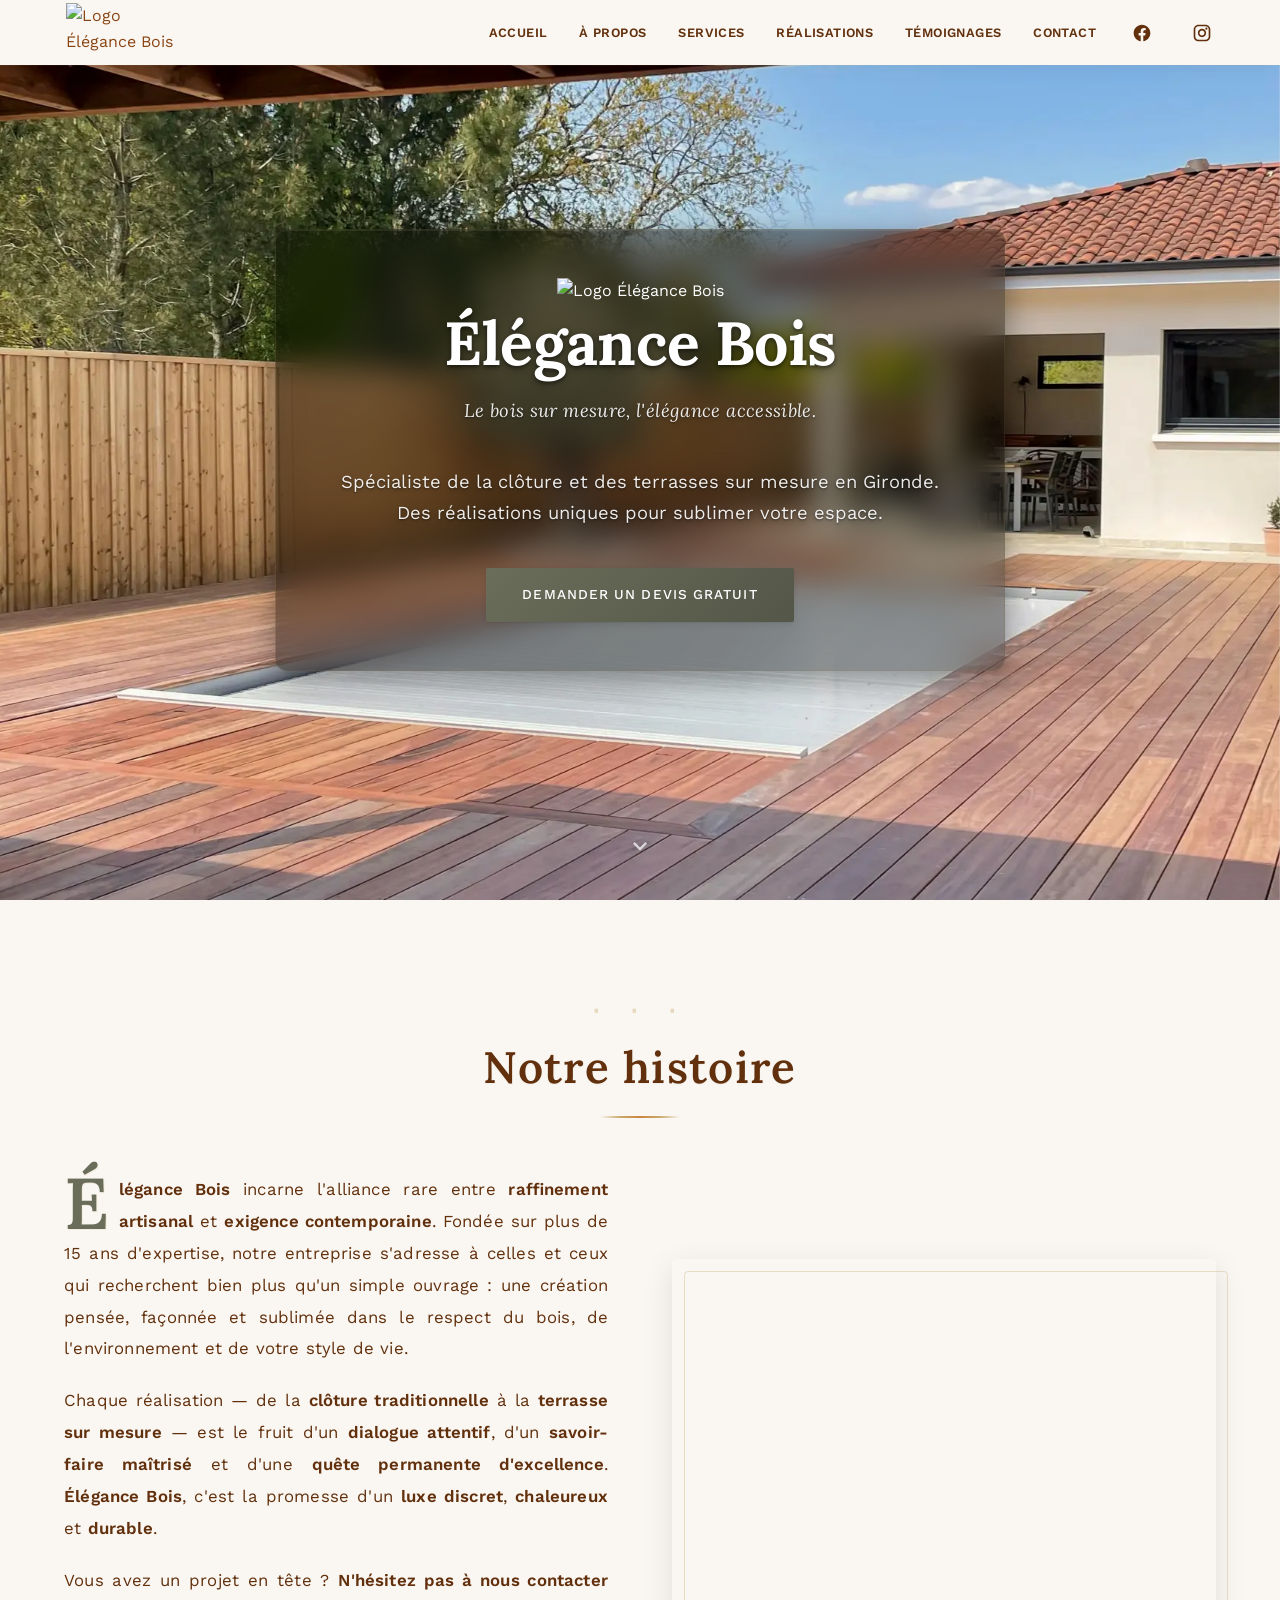
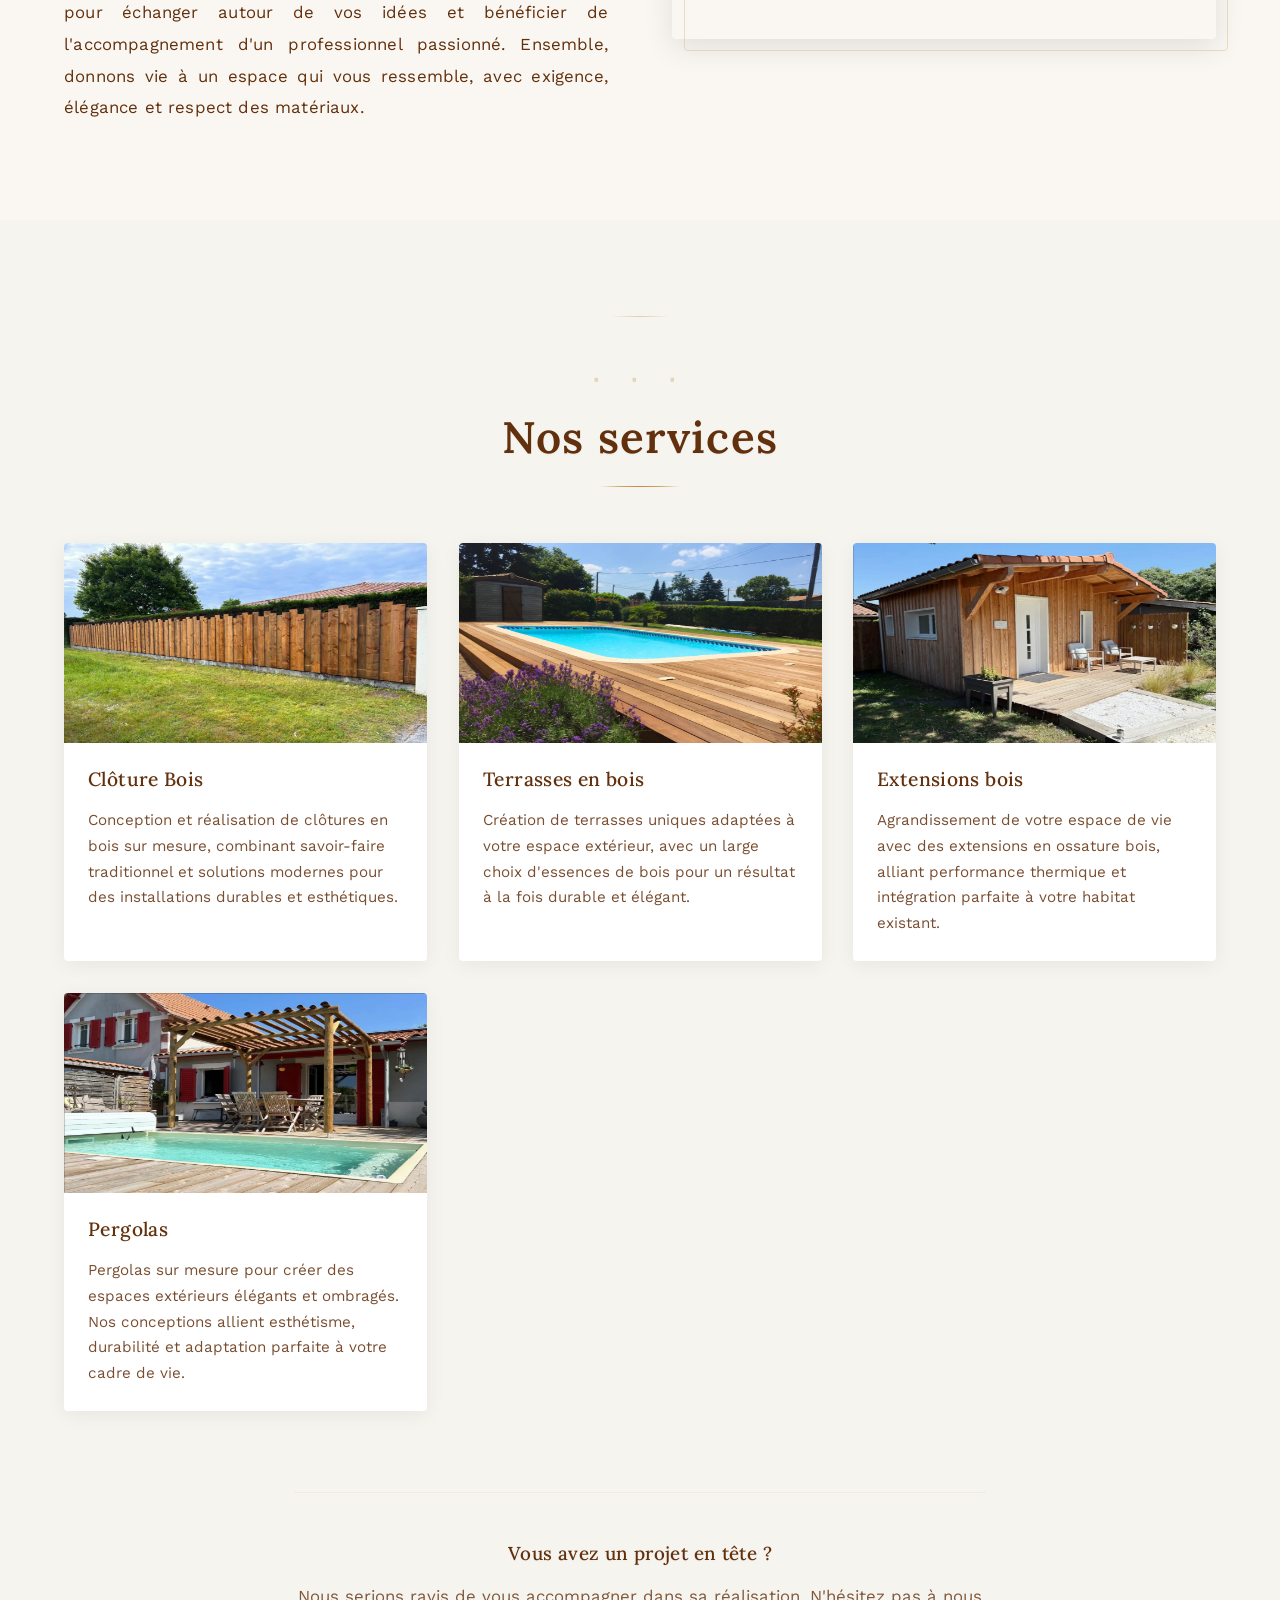
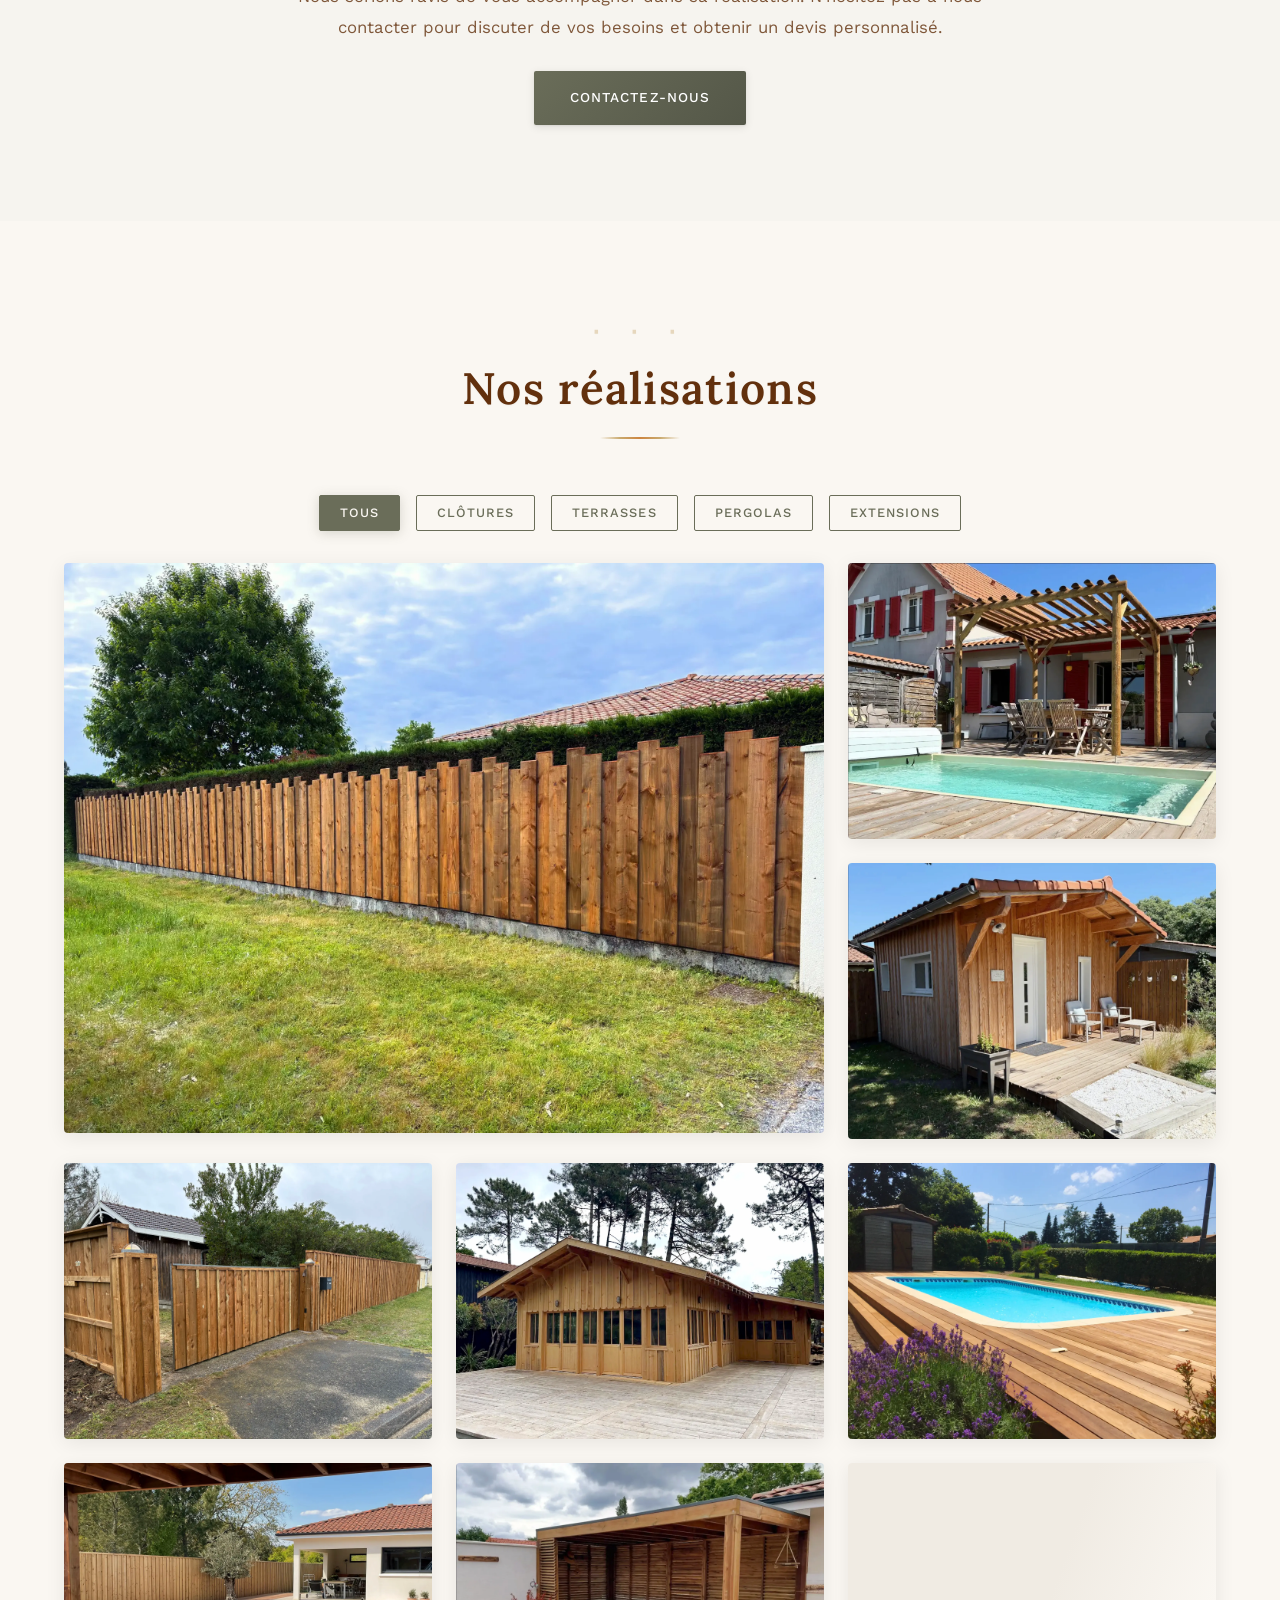
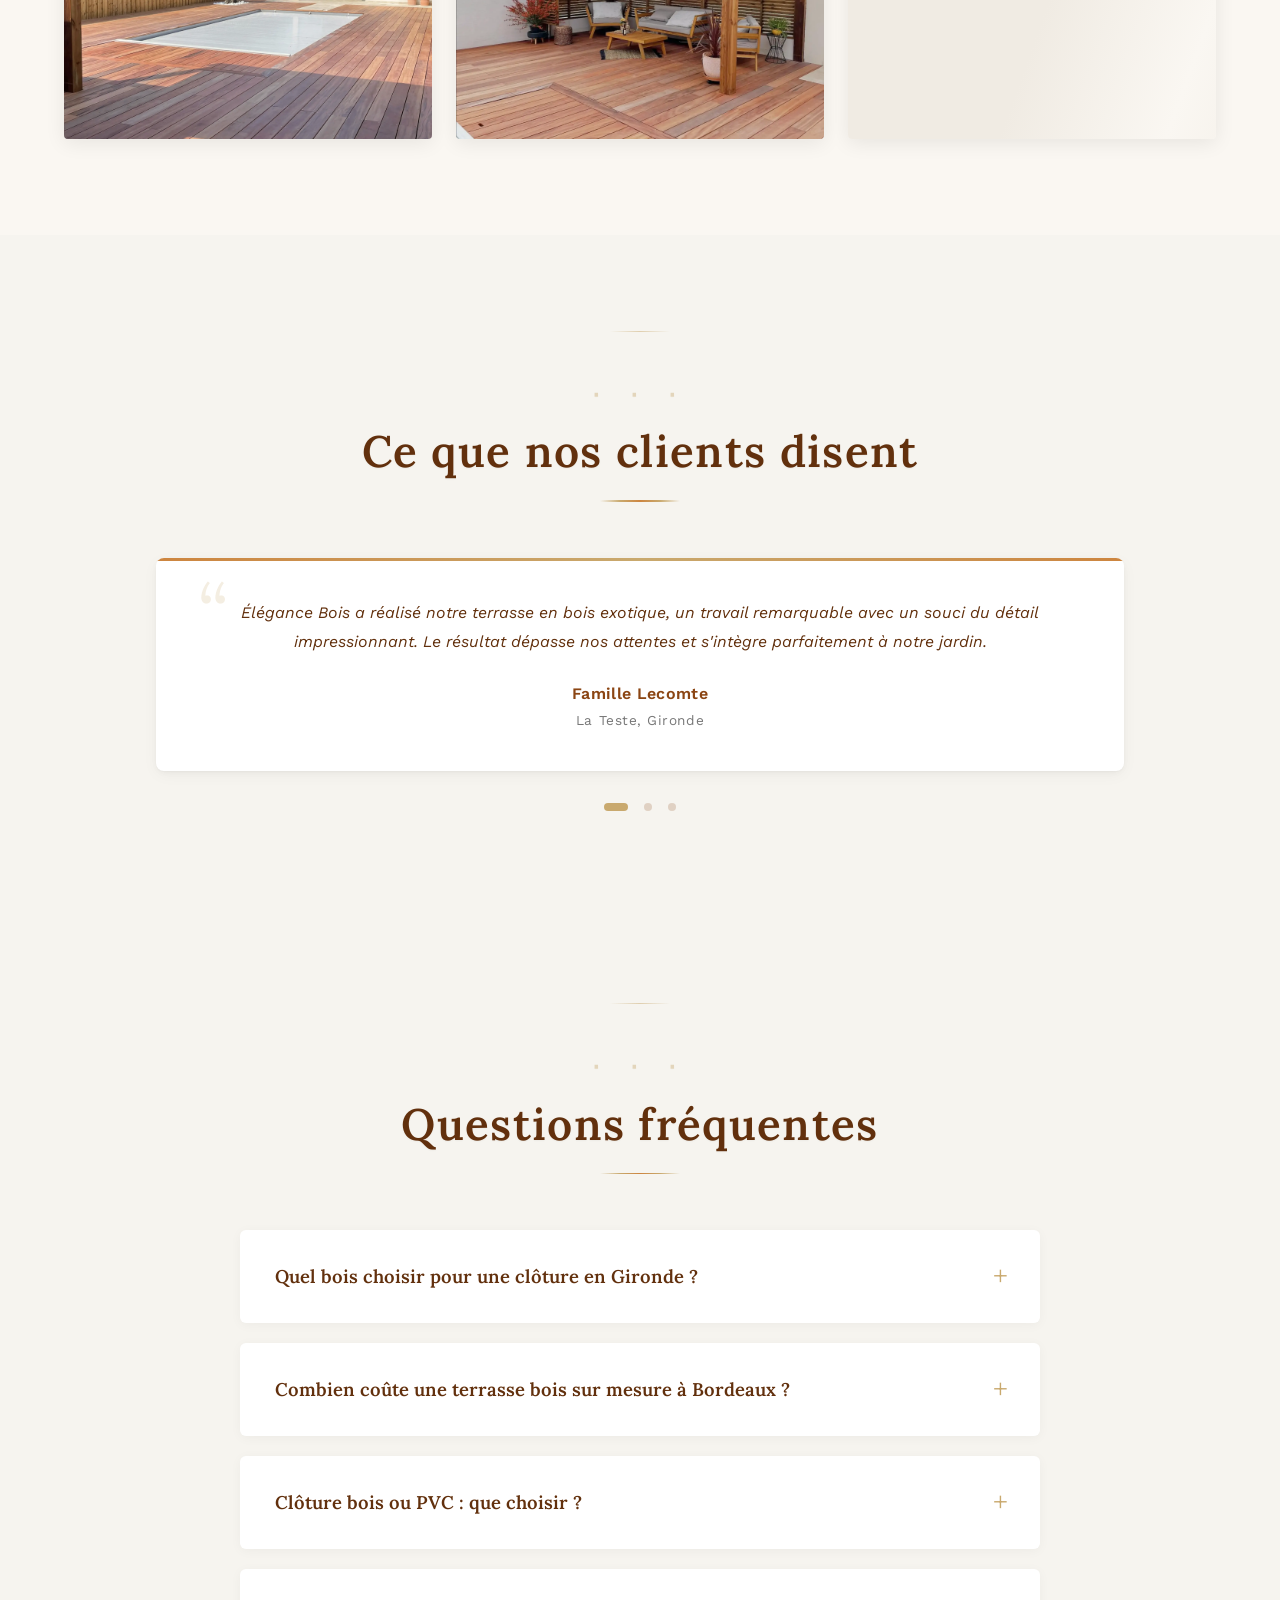
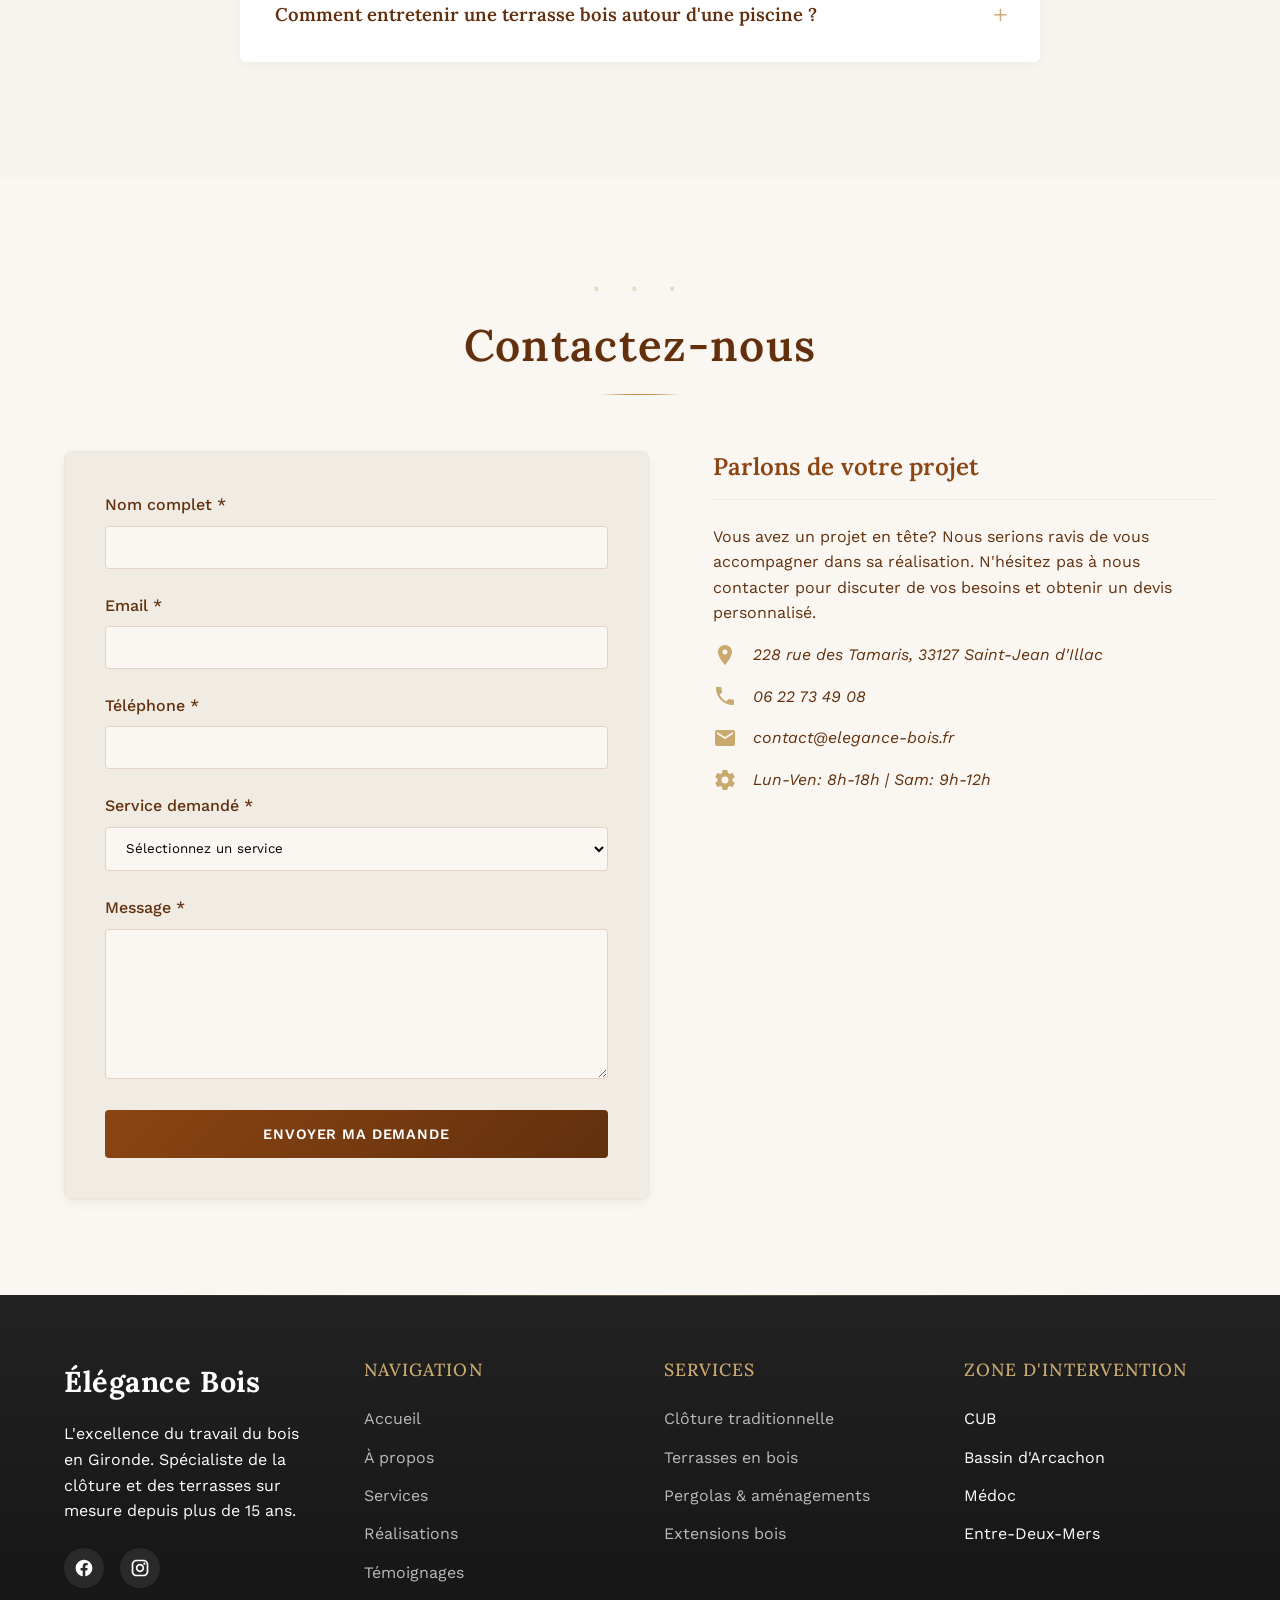
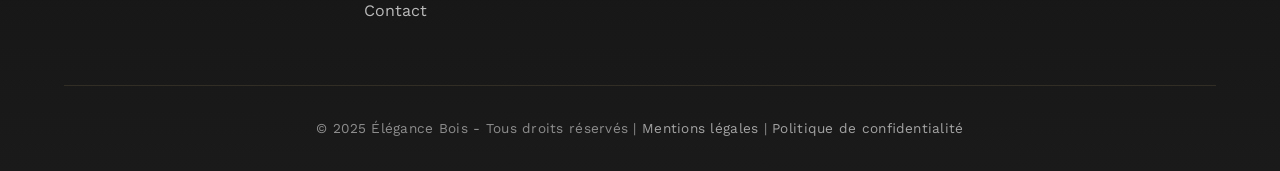
==== commit 8bcfc79d: "💄 Deep CSS polish: luxury composition & scroll reveals - Add gold accent system (--color-gold) threa" ====
--- a/index.html
+++ b/index.html
@@ -284,8 +284,8 @@
           aria-label="Filtrer les réalisations">
           <!-- Filter buttons will be loaded dynamically -->
         </div>
-        <div class="portfolio-grid" id="portfolio-grid" role="list">
-          <div class="portfolio-item" data-category="cloture" role="listitem" tabindex="0">
+        <div class="portfolio-grid grid-featured" id="portfolio-grid" role="list">
+          <div class="portfolio-item featured" data-category="cloture" role="listitem" tabindex="0">
             <img src="img/cloture-volige-saint-jean-d-illac.webp"
               alt="Clôture en volige bois Saint-Jean-d'Illac Gironde"
               class="portfolio-image"
--- a/styles.css
+++ b/styles.css
@@ -10,7 +10,7 @@
   --color-white: #FFFFFF;
   --color-cream: #FAF7F2;
   --color-cream-dark: #F0EBE3;
-  --color-gray-light: #F5F5F5;
+  --color-gray-light: #F6F4EF;
   --color-gray: #777777;
   --color-olive-dark: #545748;
   --color-text: var(--color-wood-dark);
@@ -20,8 +20,8 @@
   --font-serif: 'Lora', serif;
 
   /* Spacing */
-  --section-padding: 4rem 5%;
-  --section-padding-mobile: 3rem 5%;
+  --section-padding: 6rem 5%;
+  --section-padding-mobile: 4rem 5%;
 
   /* Transitions - using cubic-bezier for smoother animations */
   --ease-out-quad: cubic-bezier(0.25, 0.46, 0.45, 0.94);
@@ -36,9 +36,13 @@
   --transition-slower: 0.8s var(--ease-out-expo);
 
   /* Shadows - layered for luxury depth */
-  --shadow-small: 0 2px 8px rgba(0, 0, 0, 0.04), 0 4px 16px rgba(0, 0, 0, 0.04);
-  --shadow-medium: 0 4px 12px rgba(0, 0, 0, 0.06), 0 12px 32px rgba(0, 0, 0, 0.08);
-  --shadow-large: 0 8px 24px rgba(0, 0, 0, 0.08), 0 24px 48px rgba(0, 0, 0, 0.12);
+  --shadow-small: 0 1px 2px rgba(0, 0, 0, 0.03), 0 2px 8px rgba(0, 0, 0, 0.04), 0 4px 16px rgba(0, 0, 0, 0.04);
+  --shadow-medium: 0 2px 4px rgba(0, 0, 0, 0.04), 0 4px 12px rgba(0, 0, 0, 0.06), 0 12px 32px rgba(0, 0, 0, 0.08);
+  --shadow-large: 0 2px 8px rgba(0, 0, 0, 0.06), 0 8px 24px rgba(0, 0, 0, 0.08), 0 24px 48px rgba(0, 0, 0, 0.12);
+
+  /* Accent for luxury details */
+  --color-gold: #C9A96E;
+  --color-gold-light: rgba(201, 169, 110, 0.15);
 }
 
 /* Reset */
@@ -56,6 +60,7 @@
   font-size: 16px;
   -webkit-font-smoothing: antialiased;
   -moz-osx-font-smoothing: grayscale;
+  text-rendering: optimizeLegibility;
 }
 
 body {
@@ -66,6 +71,30 @@
   overflow-x: hidden;
 }
 
+/* Brand-consistent text selection */
+::selection {
+  background-color: rgba(139, 69, 19, 0.15);
+  color: var(--color-wood-dark);
+}
+
+/* Subtle luxury scrollbar (webkit) */
+::-webkit-scrollbar {
+  width: 8px;
+}
+
+::-webkit-scrollbar-track {
+  background: var(--color-cream-dark);
+}
+
+::-webkit-scrollbar-thumb {
+  background: rgba(139, 69, 19, 0.25);
+  border-radius: 4px;
+}
+
+::-webkit-scrollbar-thumb:hover {
+  background: rgba(139, 69, 19, 0.4);
+}
+
 /* Prevent background scroll when modal is open */
 html.modal-open,
 body.modal-open {
@@ -83,7 +112,13 @@
   font-family: var(--font-serif);
   font-weight: 600;
   line-height: 1.3;
-  text-shadow: 0 1px 2px rgba(0, 0, 0, 0.05);
+  text-shadow: 0 1px 2px rgba(0, 0, 0, 0.04);
+  text-wrap: balance;
+  font-feature-settings: 'liga' 1, 'kern' 1;
+}
+
+p, li, a {
+  font-feature-settings: 'liga' 1, 'kern' 1;
 }
 
 a {
@@ -109,21 +144,31 @@
 
 .section-title {
   position: relative;
-  font-size: clamp(1.75rem, 4vw + 0.5rem, 2.5rem);
-  margin-bottom: 3rem;
+  font-size: clamp(1.85rem, 4vw + 0.5rem, 2.75rem);
+  margin-bottom: 3.5rem;
   text-align: center;
   color: var(--color-wood-dark);
-  letter-spacing: 0.02em;
-  font-weight: 500;
+  letter-spacing: 0.03em;
+  font-weight: 600;
+}
+
+.section-title::before {
+  content: '\2027  \2027  \2027';
+  display: block;
+  font-size: 1.5rem;
+  letter-spacing: 0.5em;
+  color: var(--color-gold);
+  opacity: 0.4;
+  margin-bottom: 0.75rem;
 }
 
 .section-title::after {
   content: '';
   display: block;
-  width: 60px;
-  height: 2px;
-  background: linear-gradient(90deg, transparent, var(--color-wood-light), transparent);
-  margin: 1rem auto 0;
+  width: 80px;
+  height: 1.5px;
+  background: linear-gradient(90deg, transparent, var(--color-gold), var(--color-wood-light), var(--color-gold), transparent);
+  margin: 1.25rem auto 0;
 }
 
 /* ===== Header ===== */
@@ -133,8 +178,9 @@
   height: 65px;
   z-index: 1000;
   background-color: var(--color-cream);
-  box-shadow: 0 1px 0 rgba(139, 69, 19, 0.1), 0 4px 20px rgba(0, 0, 0, 0.06);
+  box-shadow: 0 1px 0 rgba(201, 169, 110, 0.08), 0 4px 20px rgba(0, 0, 0, 0.05);
   color: var(--color-wood);
+  transition: box-shadow var(--transition-slow);
 }
 
 .header-inner {
@@ -175,6 +221,22 @@
   letter-spacing: 0.03em;
   text-transform: uppercase;
   font-size: 0.8rem;
+}
+
+nav a:not(.facebook-icon-nav):not(.insta-icon-nav):not(.linkedin-icon-nav)::after {
+  content: '';
+  position: absolute;
+  bottom: 0;
+  left: 50%;
+  width: 0;
+  height: 1.5px;
+  background: var(--color-gold);
+  transition: width 0.35s var(--ease-out-expo), left 0.35s var(--ease-out-expo);
+}
+
+nav a:not(.facebook-icon-nav):not(.insta-icon-nav):not(.linkedin-icon-nav):hover::after {
+  width: 100%;
+  left: 0;
 }
 
 nav a:hover {
@@ -275,9 +337,10 @@
   top: 0;
   left: 0;
   width: 100%;
-  height: 100%;
+  height: 120%;
   background: url('img/header.webp') center/cover no-repeat;
   z-index: -1;
+  will-change: transform;
 }
 
 .hero-overlay {
@@ -297,10 +360,10 @@
     rgba(0, 0, 0, 0.5) 100%
   );
   border-radius: 12px;
-  border: 1px solid rgba(255, 255, 255, 0.12);
+  border: 1px solid rgba(201, 169, 110, 0.12);
   box-shadow:
     0 8px 32px rgba(0, 0, 0, 0.4),
-    inset 0 1px 0 rgba(255, 255, 255, 0.1);
+    inset 0 1px 0 rgba(255, 255, 255, 0.08);
 }
 
 @supports (backdrop-filter: blur(16px)) {
@@ -354,31 +417,31 @@
 /* Buttons */
 .btn-primary {
   display: inline-block;
-  padding: 1rem 2rem;
-  background-color: var(--color-olive);
+  padding: 1rem 2.25rem;
+  background: linear-gradient(135deg, var(--color-olive) 0%, var(--color-olive-dark) 100%);
   color: var(--color-white);
   font-weight: 500;
   border-radius: 2px;
   border: none;
-  box-shadow: 0 2px 8px rgba(0, 0, 0, 0.1);
+  box-shadow: 0 2px 8px rgba(0, 0, 0, 0.1), 0 1px 2px rgba(0, 0, 0, 0.06);
   letter-spacing: 0.08em;
   text-transform: uppercase;
   font-size: 0.85rem;
   transition:
-    background-color var(--transition-default),
+    background var(--transition-default),
     transform 0.25s var(--ease-spring),
-    box-shadow var(--transition-default);
+    box-shadow var(--transition-slow);
 }
 
 .btn-primary:hover {
-  background-color: var(--color-wood);
+  background: linear-gradient(135deg, var(--color-wood) 0%, var(--color-wood-dark) 100%);
   transform: translateY(-3px);
-  box-shadow: 0 6px 20px rgba(139, 69, 19, 0.25);
+  box-shadow: 0 8px 24px rgba(139, 69, 19, 0.2), 0 4px 8px rgba(139, 69, 19, 0.1);
 }
 
 .btn-primary:active {
   transform: translateY(-1px);
-  box-shadow: 0 3px 10px rgba(139, 69, 19, 0.2);
+  box-shadow: 0 3px 10px rgba(139, 69, 19, 0.15);
 }
 
 /* Scroll Indicator */
@@ -391,10 +454,11 @@
 }
 
 .scroll-indicator svg {
-  width: 30px;
-  height: 30px;
+  width: 28px;
+  height: 28px;
   fill: var(--color-white);
   filter: drop-shadow(0 2px 4px rgba(0, 0, 0, 0.3));
+  opacity: 0.7;
 }
 
 /* ===== About Section ===== */
@@ -413,6 +477,10 @@
   line-height: 1.9;
   letter-spacing: 0.01em;
   text-align: justify;
+}
+
+.about-text p + p {
+  margin-top: 1.25rem;
 }
 
 .about-text p strong {
@@ -428,41 +496,45 @@
   margin-right: 0.6rem;
   margin-top: 0.1rem;
   color: var(--color-olive);
+  text-shadow: 1px 1px 0 var(--color-gold-light);
 }
 
 .about-image {
   flex: 1;
   position: relative;
   border-radius: 4px;
-  overflow: hidden;
+  overflow: visible;
+  background: url('img/about.webp') center/cover no-repeat;
+  height: 380px;
+  border-radius: 4px;
   box-shadow: 0 8px 30px rgba(0, 0, 0, 0.1);
-  background: url('img/about.webp') center/cover no-repeat;
-  height: 350px;
   transition:
-    transform 0.5s var(--ease-out-expo),
-    box-shadow 0.5s var(--ease-out-expo);
+    transform 0.6s var(--ease-out-expo),
+    box-shadow 0.6s var(--ease-out-expo);
 }
 
 .about-image::before {
   content: '';
   position: absolute;
-  left: 0;
-  top: 0;
-  bottom: 0;
-  width: 3px;
-  background: var(--color-olive);
-  opacity: 0;
-  transition: opacity 0.4s var(--ease-out-expo);
-  z-index: 1;
+  top: 12px;
+  left: 12px;
+  right: -12px;
+  bottom: -12px;
+  border: 1.5px solid var(--color-gold);
+  border-radius: 4px;
+  z-index: -1;
+  opacity: 0.35;
+  transition: opacity 0.5s var(--ease-out-expo), transform 0.5s var(--ease-out-expo);
 }
 
 .about-image:hover {
   transform: translateY(-4px);
-  box-shadow: 0 16px 50px rgba(0, 0, 0, 0.15);
+  box-shadow: 0 20px 50px rgba(0, 0, 0, 0.13);
 }
 
 .about-image:hover::before {
-  opacity: 1;
+  opacity: 0.6;
+  transform: translate(2px, 2px);
 }
 
 /* ===== Services Section ===== */
@@ -488,8 +560,9 @@
   overflow: hidden;
   box-shadow: 0 4px 20px rgba(0, 0, 0, 0.06);
   transition:
-    transform 0.4s var(--ease-out-expo),
-    box-shadow 0.4s var(--ease-out-expo);
+    transform 0.5s var(--ease-out-expo),
+    box-shadow 0.5s var(--ease-out-expo),
+    background-color 0.6s var(--ease-out-expo);
   position: relative;
   contain: layout style paint;
 }
@@ -501,15 +574,16 @@
   top: 0;
   bottom: 0;
   width: 3px;
-  background: var(--color-olive);
+  background: linear-gradient(180deg, var(--color-gold), var(--color-olive));
   opacity: 0;
-  transition: opacity 0.4s var(--ease-out-expo);
+  transition: opacity 0.5s var(--ease-out-expo);
   z-index: 1;
 }
 
 .service-card:hover {
   transform: translateY(-6px);
-  box-shadow: 0 16px 48px rgba(0, 0, 0, 0.12);
+  box-shadow: 0 16px 48px rgba(0, 0, 0, 0.1), 0 4px 12px rgba(0, 0, 0, 0.04);
+  background-color: #FFFEFB;
 }
 
 .service-card:hover::before {
@@ -534,8 +608,30 @@
   animation: smoothFadeIn 0.8s var(--ease-out-cubic) forwards;
 }
 
+.service-image-wrapper::after {
+  content: '';
+  position: absolute;
+  inset: 0;
+  background: linear-gradient(
+    135deg,
+    rgba(201, 169, 110, 0.08) 0%,
+    transparent 60%
+  );
+  opacity: 0;
+  transition: opacity 0.5s var(--ease-out-expo);
+  pointer-events: none;
+}
+
+.service-image-wrapper {
+  position: relative;
+}
+
+.service-card:hover .service-image-wrapper::after {
+  opacity: 1;
+}
+
 .service-card:hover .service-image {
-  transform: scale(1.04);
+  transform: scale(1.05);
 }
 
 .service-content {
@@ -560,13 +656,15 @@
 /* Services CTA */
 .services-cta {
   text-align: center;
-  margin-top: 6rem;
+  margin-top: 5rem;
   margin-left: auto;
   margin-right: auto;
   max-width: 60%;
-}
-
-.services-cta h2 {
+  padding-top: 3rem;
+  border-top: 1px solid rgba(201, 169, 110, 0.12);
+}
+
+.services-cta h3 {
   font-family: var(--font-serif);
   font-weight: 500;
   letter-spacing: 0.02em;
@@ -574,10 +672,10 @@
 }
 
 .services-cta p {
-  font-size: 1.1rem;
-  line-height: 1.8;
-  margin-bottom: 1.5rem;
-  opacity: 0.85;
+  font-size: 1.05rem;
+  line-height: 1.85;
+  margin-bottom: 1.75rem;
+  opacity: 0.8;
 }
 
 /* ===== Portfolio Section ===== */
@@ -600,22 +698,47 @@
   transition:
     background-color var(--transition-default),
     color var(--transition-default),
-    border-color var(--transition-default);
+    border-color var(--transition-default),
+    box-shadow var(--transition-default);
   color: var(--color-olive);
   background-color: transparent;
 }
 
-.filter-btn.active,
 .filter-btn:hover {
   background-color: var(--color-olive);
   color: var(--color-cream);
   border-color: var(--color-olive);
+  box-shadow: 0 2px 8px rgba(106, 109, 89, 0.2);
+}
+
+.filter-btn.active {
+  background-color: var(--color-olive);
+  color: var(--color-cream);
+  border-color: var(--color-olive);
+  box-shadow: 0 2px 12px rgba(106, 109, 89, 0.25);
 }
 
 .portfolio-grid {
   display: grid;
   grid-template-columns: repeat(auto-fill, minmax(300px, 1fr));
   gap: 1.5rem;
+}
+
+.portfolio-grid.grid-featured {
+  grid-template-columns: repeat(3, 1fr);
+}
+
+.portfolio-grid.grid-featured .portfolio-item.featured {
+  grid-column: span 2;
+  grid-row: span 2;
+}
+
+.portfolio-grid.grid-featured .portfolio-item.featured .portfolio-overlay h3 {
+  font-size: 1.5rem;
+}
+
+.portfolio-grid.grid-featured .portfolio-item.featured .portfolio-overlay p {
+  font-size: 0.85rem;
 }
 
 .portfolio-item {
@@ -672,8 +795,8 @@
   height: 100%;
   background: linear-gradient(
     to top,
-    rgba(20, 18, 15, 0.85) 0%,
-    rgba(20, 18, 15, 0.3) 60%,
+    rgba(20, 18, 15, 0.88) 0%,
+    rgba(20, 18, 15, 0.25) 55%,
     transparent 100%
   );
   display: flex;
@@ -683,7 +806,7 @@
   padding: 1rem;
   color: var(--color-white);
   opacity: 0;
-  transition: opacity 0.4s var(--ease-out-cubic);
+  transition: opacity 0.45s var(--ease-out-cubic);
 }
 
 .portfolio-overlay h3 {
@@ -691,18 +814,19 @@
   font-size: 1.25rem;
   font-weight: 500;
   letter-spacing: 0.02em;
-  transform: translateY(10px);
-  transition: transform 0.4s var(--ease-out-expo);
+  transform: translateY(12px);
+  transition: transform 0.5s var(--ease-out-expo);
+  text-shadow: 0 1px 4px rgba(0, 0, 0, 0.3);
 }
 
 .portfolio-overlay p {
-  font-size: 0.8rem;
-  letter-spacing: 0.08em;
+  font-size: 0.75rem;
+  letter-spacing: 0.1em;
   text-transform: uppercase;
-  opacity: 0.75;
-  margin-top: 0.25rem;
-  transform: translateY(10px);
-  transition: transform 0.4s var(--ease-out-expo);
+  opacity: 0.7;
+  margin-top: 0.35rem;
+  transform: translateY(12px);
+  transition: transform 0.5s var(--ease-out-expo) 0.05s;
 }
 
 .portfolio-item:hover .portfolio-overlay {
@@ -771,8 +895,8 @@
   right: 24px;
   width: 44px;
   height: 44px;
-  background: transparent;
-  border: 1.5px solid rgba(255, 255, 255, 0.25);
+  background: rgba(255, 255, 255, 0.04);
+  border: 1.5px solid rgba(255, 255, 255, 0.2);
   border-radius: 50%;
   color: var(--color-white);
   font-size: 20px;
@@ -794,9 +918,9 @@
 }
 
 .modal-close:hover {
-  background: rgba(255, 255, 255, 0.08);
-  border-color: rgba(255, 255, 255, 0.5);
-  transform: scale(1.05) rotate(0deg);
+  background: rgba(255, 255, 255, 0.1);
+  border-color: rgba(201, 169, 110, 0.5);
+  transform: scale(1.08) rotate(0deg);
 }
 
 .modal-content {
@@ -832,8 +956,9 @@
   height: auto;
   object-fit: contain;
   border-radius: 4px;
-  box-shadow: 0 20px 60px rgba(0, 0, 0, 0.5);
+  box-shadow: 0 20px 60px rgba(0, 0, 0, 0.5), 0 4px 16px rgba(0, 0, 0, 0.3);
   transition: opacity 0.5s var(--ease-out-cubic);
+  border: 1px solid rgba(201, 169, 110, 0.08);
 }
 
 .modal-image.loading {
@@ -937,43 +1062,58 @@
 }
 
 .testimonial {
-  padding: 2.5rem 2rem;
+  padding: 2.5rem 2.5rem;
   background-color: var(--color-white);
   border-radius: 8px;
   box-shadow: var(--shadow-small);
   margin: 1rem;
   text-align: center;
   animation: testimonialFade 0.5s var(--ease-out-cubic) forwards;
-  border-top: 3px solid var(--color-wood-light);
+  position: relative;
+  overflow: hidden;
+}
+
+.testimonial::before {
+  content: '';
+  position: absolute;
+  top: 0;
+  left: 0;
+  right: 0;
+  height: 3px;
+  background: linear-gradient(90deg, var(--color-wood-light), var(--color-gold), var(--color-wood-light));
 }
 
 .testimonial-content {
   position: relative;
   font-style: italic;
   margin-bottom: 1.5rem;
-  padding: 0 1rem;
+  padding: 0 1.5rem;
+  line-height: 1.85;
 }
 
 .testimonial-content::before {
-  content: '"';
+  content: '\201C';
   position: absolute;
-  top: -30px;
-  left: -5px;
-  font-size: 4.5rem;
+  top: -25px;
+  left: 0;
+  font-size: 5rem;
   font-family: var(--font-serif);
-  color: var(--color-wood-light);
-  opacity: 0.25;
+  color: var(--color-gold);
+  opacity: 0.2;
   line-height: 1;
 }
 
 .testimonial-author {
   font-weight: 600;
   color: var(--color-wood);
+  letter-spacing: 0.02em;
 }
 
 .testimonial-location {
-  font-size: 0.9rem;
+  font-size: 0.85rem;
   color: var(--color-gray);
+  letter-spacing: 0.04em;
+  margin-top: 0.2rem;
 }
 
 .slider-nav {
@@ -984,27 +1124,28 @@
 }
 
 .slider-dot {
-  width: 10px;
-  height: 10px;
+  width: 8px;
+  height: 8px;
   border-radius: 50%;
   background-color: rgba(139, 69, 19, 0.2);
-  border: 2px solid transparent;
+  border: none;
   transition:
     background-color var(--transition-default),
-    border-color var(--transition-default),
-    transform 0.25s var(--ease-spring);
+    transform 0.25s var(--ease-spring),
+    width var(--transition-default);
   cursor: pointer;
 }
 
 .slider-dot:hover {
-  transform: scale(1.2);
-  background-color: rgba(139, 69, 19, 0.35);
+  transform: scale(1.3);
+  background-color: rgba(139, 69, 19, 0.4);
 }
 
 .slider-dot.active {
-  background-color: var(--color-wood-light);
-  border-color: var(--color-wood);
-  transform: scale(1.2);
+  background-color: var(--color-gold);
+  width: 24px;
+  border-radius: 4px;
+  transform: scale(1);
 }
 
 /* ===== Contact Section ===== */
@@ -1021,6 +1162,9 @@
   font-size: 1.5rem;
   color: var(--color-wood);
   margin-bottom: 1.5rem;
+  letter-spacing: 0.01em;
+  padding-bottom: 1rem;
+  border-bottom: 1.5px solid var(--color-gold-light);
 }
 
 .contact-info p {
@@ -1037,15 +1181,17 @@
   margin-right: 1rem;
   width: 24px;
   height: 24px;
-  fill: var(--color-wood-light);
+  fill: var(--color-gold);
+  flex-shrink: 0;
 }
 
 .contact-form {
   flex: 1;
   background-color: var(--color-cream-dark);
-  padding: 2rem;
+  padding: 2.5rem;
   border-radius: 8px;
   box-shadow: var(--shadow-small);
+  border: 1px solid rgba(201, 169, 110, 0.08);
 }
 
 .form-group {
@@ -1078,32 +1224,32 @@
 
 .form-input:focus {
   outline: none;
-  border-color: var(--color-wood-light);
+  border-color: var(--color-gold);
   background-color: var(--color-white);
-  box-shadow: 0 0 0 3px rgba(205, 133, 63, 0.1);
+  box-shadow: 0 0 0 3px rgba(201, 169, 110, 0.12), 0 2px 8px rgba(139, 69, 19, 0.06);
 }
 
 .btn-submit {
   width: 100%;
   padding: 1rem;
-  background-color: var(--color-wood);
+  background: linear-gradient(135deg, var(--color-wood) 0%, var(--color-wood-dark) 100%);
   color: var(--color-white);
   font-weight: 600;
   border-radius: 4px;
-  border: 1px solid rgba(0, 0, 0, 0.1);
-  letter-spacing: 0.04em;
+  border: none;
+  letter-spacing: 0.06em;
   text-transform: uppercase;
   font-size: 0.9rem;
   transition:
-    background-color var(--transition-default),
+    background var(--transition-default),
     transform 0.25s var(--ease-spring),
-    box-shadow var(--transition-default);
+    box-shadow var(--transition-slow);
 }
 
 .btn-submit:hover:not(:disabled) {
-  background-color: var(--color-wood-light);
+  background: linear-gradient(135deg, var(--color-wood-light) 0%, var(--color-wood) 100%);
   transform: translateY(-2px);
-  box-shadow: 0 4px 12px rgba(139, 69, 19, 0.3);
+  box-shadow: 0 6px 16px rgba(139, 69, 19, 0.25), 0 2px 4px rgba(139, 69, 19, 0.1);
 }
 
 .btn-submit:active:not(:disabled) {
@@ -1168,17 +1314,17 @@
   border-left: 3px solid transparent;
   transition: transform 0.4s var(--ease-out-expo),
               box-shadow 0.4s var(--ease-out-expo),
-              border-color 0.3s ease;
+              border-color 0.4s var(--ease-out-expo);
 }
 
 .faq-item:hover {
   transform: translateY(-2px);
-  box-shadow: 0 8px 24px rgba(0, 0, 0, 0.08);
+  box-shadow: 0 8px 24px rgba(0, 0, 0, 0.07);
 }
 
 .faq-item[open] {
-  border-left-color: var(--color-olive);
-  box-shadow: 0 8px 24px rgba(0, 0, 0, 0.08);
+  border-left-color: var(--color-gold);
+  box-shadow: 0 8px 24px rgba(0, 0, 0, 0.07);
 }
 
 .faq-question {
@@ -1209,7 +1355,7 @@
   content: '+';
   font-size: 1.75rem;
   font-weight: 200;
-  color: var(--color-olive);
+  color: var(--color-gold);
   transition: transform 0.4s var(--ease-out-expo),
               color 0.3s ease;
   flex-shrink: 0;
@@ -1221,6 +1367,7 @@
 
 .faq-item[open] .faq-question::after {
   transform: rotate(45deg);
+  color: var(--color-olive);
 }
 
 .faq-answer {
@@ -1248,9 +1395,21 @@
 
 /* ===== Footer ===== */
 footer {
-  background: linear-gradient(180deg, #1f1f1f 0%, var(--color-dark) 100%);
+  background: linear-gradient(180deg, #222 0%, #171717 60%, var(--color-dark) 100%);
   color: var(--color-white);
   padding: 4rem 5% 2rem;
+  position: relative;
+}
+
+footer::before {
+  content: '';
+  position: absolute;
+  top: 0;
+  left: 10%;
+  right: 10%;
+  height: 1px;
+  background: linear-gradient(90deg, transparent, var(--color-gold), transparent);
+  opacity: 0.4;
 }
 
 .footer-inner {
@@ -1266,17 +1425,19 @@
 }
 
 .footer-logo {
+  font-family: var(--font-serif);
   font-size: 1.8rem;
   font-weight: 700;
   color: var(--color-white);
   margin-bottom: 1rem;
+  letter-spacing: 0.02em;
 }
 
 .footer-column h4 {
   font-size: 1.1rem;
   margin-bottom: 1.5rem;
-  color: var(--color-wood-light);
-  letter-spacing: 0.05em;
+  color: var(--color-gold);
+  letter-spacing: 0.06em;
   text-transform: uppercase;
   font-weight: 500;
 }
@@ -1290,13 +1451,13 @@
 }
 
 .footer-links a {
-  color: rgba(255, 255, 255, 0.8);
-  transition: color var(--transition-default), padding-left var(--transition-default);
+  color: rgba(255, 255, 255, 0.7);
+  transition: color var(--transition-default), padding-left 0.3s var(--ease-out-expo);
 }
 
 .footer-links a:hover {
-  color: var(--color-wood-light);
-  padding-left: 0.25rem;
+  color: var(--color-gold);
+  padding-left: 0.35rem;
 }
 
 /* Social Links */
@@ -1315,14 +1476,17 @@
   width: 40px;
   height: 40px;
   border-radius: 50%;
-  background-color: rgba(255, 255, 255, 0.1);
-  transition: background-color var(--transition-default);
+  background-color: rgba(255, 255, 255, 0.08);
+  transition:
+    background-color var(--transition-default),
+    transform 0.25s var(--ease-spring);
 }
 
 .facebook-icon:hover,
 .insta-icon:hover,
 .linkedin-icon:hover {
-  background-color: var(--color-wood-light);
+  background-color: var(--color-gold);
+  transform: translateY(-2px);
 }
 
 .facebook-icon svg,
@@ -1334,21 +1498,119 @@
 }
 
 .footer-bottom {
-  border-top: 1px solid rgba(205, 133, 63, 0.2);
+  border-top: 1px solid rgba(201, 169, 110, 0.15);
   padding-top: 2rem;
   text-align: center;
   font-size: 0.85rem;
+  color: rgba(255, 255, 255, 0.5);
+  letter-spacing: 0.02em;
+}
+
+.footer-bottom a {
   color: rgba(255, 255, 255, 0.6);
-  letter-spacing: 0.02em;
-}
-
-.footer-bottom a {
-  color: rgba(255, 255, 255, 0.7);
   transition: color var(--transition-default);
 }
 
 .footer-bottom a:hover {
-  color: var(--color-wood-light);
+  color: var(--color-gold);
+}
+
+/* ===== Scroll Reveal System ===== */
+.reveal {
+  opacity: 0;
+  transform: translateY(28px);
+  transition:
+    opacity 0.9s var(--ease-out-expo),
+    transform 0.9s var(--ease-out-expo);
+}
+
+.reveal.visible {
+  opacity: 1;
+  transform: translateY(0);
+}
+
+/* Reveal from left/right for asymmetric layouts */
+.reveal-left {
+  opacity: 0;
+  transform: translateX(-30px);
+  transition:
+    opacity 0.9s var(--ease-out-expo),
+    transform 0.9s var(--ease-out-expo);
+}
+
+.reveal-right {
+  opacity: 0;
+  transform: translateX(30px);
+  transition:
+    opacity 0.9s var(--ease-out-expo),
+    transform 0.9s var(--ease-out-expo);
+}
+
+.reveal-left.visible,
+.reveal-right.visible {
+  opacity: 1;
+  transform: translateX(0);
+}
+
+/* Staggered children within a container */
+.reveal-stagger > * {
+  opacity: 0;
+  transform: translateY(24px);
+  transition:
+    opacity 0.7s var(--ease-out-expo),
+    transform 0.7s var(--ease-out-expo);
+}
+
+.reveal-stagger.visible > * {
+  opacity: 1;
+  transform: translateY(0);
+}
+
+.reveal-stagger.visible > *:nth-child(1) { transition-delay: 0s; }
+.reveal-stagger.visible > *:nth-child(2) { transition-delay: 0.1s; }
+.reveal-stagger.visible > *:nth-child(3) { transition-delay: 0.2s; }
+.reveal-stagger.visible > *:nth-child(4) { transition-delay: 0.3s; }
+.reveal-stagger.visible > *:nth-child(5) { transition-delay: 0.35s; }
+.reveal-stagger.visible > *:nth-child(6) { transition-delay: 0.4s; }
+.reveal-stagger.visible > *:nth-child(7) { transition-delay: 0.45s; }
+.reveal-stagger.visible > *:nth-child(8) { transition-delay: 0.5s; }
+.reveal-stagger.visible > *:nth-child(9) { transition-delay: 0.55s; }
+
+/* ===== Image Shimmer Loading ===== */
+.portfolio-image,
+.service-image {
+  background: linear-gradient(
+    110deg,
+    var(--color-cream-dark) 30%,
+    var(--color-cream) 50%,
+    var(--color-cream-dark) 70%
+  );
+  background-size: 200% 100%;
+  animation: shimmer 1.5s ease-in-out infinite;
+}
+
+.portfolio-image.loaded,
+.service-image.loaded {
+  animation: none;
+  background: none;
+}
+
+@keyframes shimmer {
+  0% { background-position: 200% 0; }
+  100% { background-position: -200% 0; }
+}
+
+/* ===== Section Dividers ===== */
+.services::before,
+.testimonials::before,
+.faq::before {
+  content: '';
+  display: block;
+  width: 60px;
+  height: 1px;
+  background: linear-gradient(90deg, transparent, var(--color-gold), transparent);
+  margin: 0 auto 3rem;
+  opacity: 0.5;
 }
 
 /* ===== Animations ===== */
@@ -1573,7 +1835,7 @@
     width: 70%;
     height: 100vh;
     background-color: var(--color-cream);
-    border-left: 3px solid var(--color-wood-light);
+    border-left: 3px solid var(--color-gold);
     box-shadow: -5px 0 25px rgba(0, 0, 0, 0.1);
     transform: translateX(100%);
     transition: transform 0.4s var(--ease-out-expo);
@@ -1603,6 +1865,35 @@
 
   .services-cta {
     max-width: 100%;
+  }
+
+  /* Portfolio grid: single column on mobile */
+  .portfolio-grid,
+  .portfolio-grid.grid-featured {
+    grid-template-columns: 1fr;
+    gap: 1rem;
+  }
+
+  .portfolio-grid.grid-featured .portfolio-item.featured {
+    grid-column: span 1;
+    grid-row: span 1;
+  }
+
+  /* Faster stagger on mobile (less items visible at once) */
+  .reveal-stagger.visible > *:nth-child(n+4) {
+    transition-delay: 0.15s;
+  }
+
+
+  /* About image: hide decorative frame on mobile */
+  .about-image::before {
+    display: none;
+  }
+
+  /* Simplify reveals on mobile: no horizontal slides */
+  .reveal-left,
+  .reveal-right {
+    transform: translateY(20px);
   }
 
   /* Portfolio overlay always visible on touch devices */
@@ -1682,10 +1973,6 @@
     font-size: 0.9rem;
   }
 
-  .portfolio-grid {
-    grid-template-columns: 1fr;
-  }
-
   .services-grid {
     grid-template-columns: 1fr;
   }
@@ -1741,7 +2028,7 @@
   text-align: center;
   margin-bottom: 3rem;
   padding-bottom: 2rem;
-  border-bottom: 2px solid var(--color-wood);
+  border-bottom: 1.5px solid var(--color-gold);
 }
 
 .legal-header h1 {
@@ -1861,7 +2148,7 @@
   background: #f8f9fa;
   padding: 1.5rem;
   border-radius: 8px;
-  border-left: 4px solid var(--color-wood);
+  border-left: 3px solid var(--color-gold);
 }
 
 .info-card h3 {
--- a/styles.css
+++ b/styles.css
@@ -10,7 +10,7 @@
   --color-white: #FFFFFF;
   --color-cream: #FAF7F2;
   --color-cream-dark: #F0EBE3;
-  --color-gray-light: #F5F5F5;
+  --color-gray-light: #F6F4EF;
   --color-gray: #777777;
   --color-olive-dark: #545748;
   --color-text: var(--color-wood-dark);
@@ -20,8 +20,8 @@
   --font-serif: 'Lora', serif;
 
   /* Spacing */
-  --section-padding: 4rem 5%;
-  --section-padding-mobile: 3rem 5%;
+  --section-padding: 6rem 5%;
+  --section-padding-mobile: 4rem 5%;
 
   /* Transitions - using cubic-bezier for smoother animations */
   --ease-out-quad: cubic-bezier(0.25, 0.46, 0.45, 0.94);
@@ -36,9 +36,13 @@
   --transition-slower: 0.8s var(--ease-out-expo);
 
   /* Shadows - layered for luxury depth */
-  --shadow-small: 0 2px 8px rgba(0, 0, 0, 0.04), 0 4px 16px rgba(0, 0, 0, 0.04);
-  --shadow-medium: 0 4px 12px rgba(0, 0, 0, 0.06), 0 12px 32px rgba(0, 0, 0, 0.08);
-  --shadow-large: 0 8px 24px rgba(0, 0, 0, 0.08), 0 24px 48px rgba(0, 0, 0, 0.12);
+  --shadow-small: 0 1px 2px rgba(0, 0, 0, 0.03), 0 2px 8px rgba(0, 0, 0, 0.04), 0 4px 16px rgba(0, 0, 0, 0.04);
+  --shadow-medium: 0 2px 4px rgba(0, 0, 0, 0.04), 0 4px 12px rgba(0, 0, 0, 0.06), 0 12px 32px rgba(0, 0, 0, 0.08);
+  --shadow-large: 0 2px 8px rgba(0, 0, 0, 0.06), 0 8px 24px rgba(0, 0, 0, 0.08), 0 24px 48px rgba(0, 0, 0, 0.12);
+
+  /* Accent for luxury details */
+  --color-gold: #C9A96E;
+  --color-gold-light: rgba(201, 169, 110, 0.15);
 }
 
 /* Reset */
@@ -56,6 +60,7 @@
   font-size: 16px;
   -webkit-font-smoothing: antialiased;
   -moz-osx-font-smoothing: grayscale;
+  text-rendering: optimizeLegibility;
 }
 
 body {
@@ -66,6 +71,30 @@
   overflow-x: hidden;
 }
 
+/* Brand-consistent text selection */
+::selection {
+  background-color: rgba(139, 69, 19, 0.15);
+  color: var(--color-wood-dark);
+}
+
+/* Subtle luxury scrollbar (webkit) */
+::-webkit-scrollbar {
+  width: 8px;
+}
+
+::-webkit-scrollbar-track {
+  background: var(--color-cream-dark);
+}
+
+::-webkit-scrollbar-thumb {
+  background: rgba(139, 69, 19, 0.25);
+  border-radius: 4px;
+}
+
+::-webkit-scrollbar-thumb:hover {
+  background: rgba(139, 69, 19, 0.4);
+}
+
 /* Prevent background scroll when modal is open */
 html.modal-open,
 body.modal-open {
@@ -83,7 +112,13 @@
   font-family: var(--font-serif);
   font-weight: 600;
   line-height: 1.3;
-  text-shadow: 0 1px 2px rgba(0, 0, 0, 0.05);
+  text-shadow: 0 1px 2px rgba(0, 0, 0, 0.04);
+  text-wrap: balance;
+  font-feature-settings: 'liga' 1, 'kern' 1;
+}
+
+p, li, a {
+  font-feature-settings: 'liga' 1, 'kern' 1;
 }
 
 a {
@@ -109,21 +144,31 @@
 
 .section-title {
   position: relative;
-  font-size: clamp(1.75rem, 4vw + 0.5rem, 2.5rem);
-  margin-bottom: 3rem;
+  font-size: clamp(1.85rem, 4vw + 0.5rem, 2.75rem);
+  margin-bottom: 3.5rem;
   text-align: center;
   color: var(--color-wood-dark);
-  letter-spacing: 0.02em;
-  font-weight: 500;
+  letter-spacing: 0.03em;
+  font-weight: 600;
+}
+
+.section-title::before {
+  content: '\2027  \2027  \2027';
+  display: block;
+  font-size: 1.5rem;
+  letter-spacing: 0.5em;
+  color: var(--color-gold);
+  opacity: 0.4;
+  margin-bottom: 0.75rem;
 }
 
 .section-title::after {
   content: '';
   display: block;
-  width: 60px;
-  height: 2px;
-  background: linear-gradient(90deg, transparent, var(--color-wood-light), transparent);
-  margin: 1rem auto 0;
+  width: 80px;
+  height: 1.5px;
+  background: linear-gradient(90deg, transparent, var(--color-gold), var(--color-wood-light), var(--color-gold), transparent);
+  margin: 1.25rem auto 0;
 }
 
 /* ===== Header ===== */
@@ -133,8 +178,9 @@
   height: 65px;
   z-index: 1000;
   background-color: var(--color-cream);
-  box-shadow: 0 1px 0 rgba(139, 69, 19, 0.1), 0 4px 20px rgba(0, 0, 0, 0.06);
+  box-shadow: 0 1px 0 rgba(201, 169, 110, 0.08), 0 4px 20px rgba(0, 0, 0, 0.05);
   color: var(--color-wood);
+  transition: box-shadow var(--transition-slow);
 }
 
 .header-inner {
@@ -175,6 +221,22 @@
   letter-spacing: 0.03em;
   text-transform: uppercase;
   font-size: 0.8rem;
+}
+
+nav a:not(.facebook-icon-nav):not(.insta-icon-nav):not(.linkedin-icon-nav)::after {
+  content: '';
+  position: absolute;
+  bottom: 0;
+  left: 50%;
+  width: 0;
+  height: 1.5px;
+  background: var(--color-gold);
+  transition: width 0.35s var(--ease-out-expo), left 0.35s var(--ease-out-expo);
+}
+
+nav a:not(.facebook-icon-nav):not(.insta-icon-nav):not(.linkedin-icon-nav):hover::after {
+  width: 100%;
+  left: 0;
 }
 
 nav a:hover {
@@ -275,9 +337,10 @@
   top: 0;
   left: 0;
   width: 100%;
-  height: 100%;
+  height: 120%;
   background: url('img/header.webp') center/cover no-repeat;
   z-index: -1;
+  will-change: transform;
 }
 
 .hero-overlay {
@@ -297,10 +360,10 @@
     rgba(0, 0, 0, 0.5) 100%
   );
   border-radius: 12px;
-  border: 1px solid rgba(255, 255, 255, 0.12);
+  border: 1px solid rgba(201, 169, 110, 0.12);
   box-shadow:
     0 8px 32px rgba(0, 0, 0, 0.4),
-    inset 0 1px 0 rgba(255, 255, 255, 0.1);
+    inset 0 1px 0 rgba(255, 255, 255, 0.08);
 }
 
 @supports (backdrop-filter: blur(16px)) {
@@ -354,31 +417,31 @@
 /* Buttons */
 .btn-primary {
   display: inline-block;
-  padding: 1rem 2rem;
-  background-color: var(--color-olive);
+  padding: 1rem 2.25rem;
+  background: linear-gradient(135deg, var(--color-olive) 0%, var(--color-olive-dark) 100%);
   color: var(--color-white);
   font-weight: 500;
   border-radius: 2px;
   border: none;
-  box-shadow: 0 2px 8px rgba(0, 0, 0, 0.1);
+  box-shadow: 0 2px 8px rgba(0, 0, 0, 0.1), 0 1px 2px rgba(0, 0, 0, 0.06);
   letter-spacing: 0.08em;
   text-transform: uppercase;
   font-size: 0.85rem;
   transition:
-    background-color var(--transition-default),
+    background var(--transition-default),
     transform 0.25s var(--ease-spring),
-    box-shadow var(--transition-default);
+    box-shadow var(--transition-slow);
 }
 
 .btn-primary:hover {
-  background-color: var(--color-wood);
+  background: linear-gradient(135deg, var(--color-wood) 0%, var(--color-wood-dark) 100%);
   transform: translateY(-3px);
-  box-shadow: 0 6px 20px rgba(139, 69, 19, 0.25);
+  box-shadow: 0 8px 24px rgba(139, 69, 19, 0.2), 0 4px 8px rgba(139, 69, 19, 0.1);
 }
 
 .btn-primary:active {
   transform: translateY(-1px);
-  box-shadow: 0 3px 10px rgba(139, 69, 19, 0.2);
+  box-shadow: 0 3px 10px rgba(139, 69, 19, 0.15);
 }
 
 /* Scroll Indicator */
@@ -391,10 +454,11 @@
 }
 
 .scroll-indicator svg {
-  width: 30px;
-  height: 30px;
+  width: 28px;
+  height: 28px;
   fill: var(--color-white);
   filter: drop-shadow(0 2px 4px rgba(0, 0, 0, 0.3));
+  opacity: 0.7;
 }
 
 /* ===== About Section ===== */
@@ -413,6 +477,10 @@
   line-height: 1.9;
   letter-spacing: 0.01em;
   text-align: justify;
+}
+
+.about-text p + p {
+  margin-top: 1.25rem;
 }
 
 .about-text p strong {
@@ -428,41 +496,45 @@
   margin-right: 0.6rem;
   margin-top: 0.1rem;
   color: var(--color-olive);
+  text-shadow: 1px 1px 0 var(--color-gold-light);
 }
 
 .about-image {
   flex: 1;
   position: relative;
   border-radius: 4px;
-  overflow: hidden;
+  overflow: visible;
+  background: url('img/about.webp') center/cover no-repeat;
+  height: 380px;
+  border-radius: 4px;
   box-shadow: 0 8px 30px rgba(0, 0, 0, 0.1);
-  background: url('img/about.webp') center/cover no-repeat;
-  height: 350px;
   transition:
-    transform 0.5s var(--ease-out-expo),
-    box-shadow 0.5s var(--ease-out-expo);
+    transform 0.6s var(--ease-out-expo),
+    box-shadow 0.6s var(--ease-out-expo);
 }
 
 .about-image::before {
   content: '';
   position: absolute;
-  left: 0;
-  top: 0;
-  bottom: 0;
-  width: 3px;
-  background: var(--color-olive);
-  opacity: 0;
-  transition: opacity 0.4s var(--ease-out-expo);
-  z-index: 1;
+  top: 12px;
+  left: 12px;
+  right: -12px;
+  bottom: -12px;
+  border: 1.5px solid var(--color-gold);
+  border-radius: 4px;
+  z-index: -1;
+  opacity: 0.35;
+  transition: opacity 0.5s var(--ease-out-expo), transform 0.5s var(--ease-out-expo);
 }
 
 .about-image:hover {
   transform: translateY(-4px);
-  box-shadow: 0 16px 50px rgba(0, 0, 0, 0.15);
+  box-shadow: 0 20px 50px rgba(0, 0, 0, 0.13);
 }
 
 .about-image:hover::before {
-  opacity: 1;
+  opacity: 0.6;
+  transform: translate(2px, 2px);
 }
 
 /* ===== Services Section ===== */
@@ -488,8 +560,9 @@
   overflow: hidden;
   box-shadow: 0 4px 20px rgba(0, 0, 0, 0.06);
   transition:
-    transform 0.4s var(--ease-out-expo),
-    box-shadow 0.4s var(--ease-out-expo);
+    transform 0.5s var(--ease-out-expo),
+    box-shadow 0.5s var(--ease-out-expo),
+    background-color 0.6s var(--ease-out-expo);
   position: relative;
   contain: layout style paint;
 }
@@ -501,15 +574,16 @@
   top: 0;
   bottom: 0;
   width: 3px;
-  background: var(--color-olive);
+  background: linear-gradient(180deg, var(--color-gold), var(--color-olive));
   opacity: 0;
-  transition: opacity 0.4s var(--ease-out-expo);
+  transition: opacity 0.5s var(--ease-out-expo);
   z-index: 1;
 }
 
 .service-card:hover {
   transform: translateY(-6px);
-  box-shadow: 0 16px 48px rgba(0, 0, 0, 0.12);
+  box-shadow: 0 16px 48px rgba(0, 0, 0, 0.1), 0 4px 12px rgba(0, 0, 0, 0.04);
+  background-color: #FFFEFB;
 }
 
 .service-card:hover::before {
@@ -534,8 +608,30 @@
   animation: smoothFadeIn 0.8s var(--ease-out-cubic) forwards;
 }
 
+.service-image-wrapper::after {
+  content: '';
+  position: absolute;
+  inset: 0;
+  background: linear-gradient(
+    135deg,
+    rgba(201, 169, 110, 0.08) 0%,
+    transparent 60%
+  );
+  opacity: 0;
+  transition: opacity 0.5s var(--ease-out-expo);
+  pointer-events: none;
+}
+
+.service-image-wrapper {
+  position: relative;
+}
+
+.service-card:hover .service-image-wrapper::after {
+  opacity: 1;
+}
+
 .service-card:hover .service-image {
-  transform: scale(1.04);
+  transform: scale(1.05);
 }
 
 .service-content {
@@ -560,13 +656,15 @@
 /* Services CTA */
 .services-cta {
   text-align: center;
-  margin-top: 6rem;
+  margin-top: 5rem;
   margin-left: auto;
   margin-right: auto;
   max-width: 60%;
-}
-
-.services-cta h2 {
+  padding-top: 3rem;
+  border-top: 1px solid rgba(201, 169, 110, 0.12);
+}
+
+.services-cta h3 {
   font-family: var(--font-serif);
   font-weight: 500;
   letter-spacing: 0.02em;
@@ -574,10 +672,10 @@
 }
 
 .services-cta p {
-  font-size: 1.1rem;
-  line-height: 1.8;
-  margin-bottom: 1.5rem;
-  opacity: 0.85;
+  font-size: 1.05rem;
+  line-height: 1.85;
+  margin-bottom: 1.75rem;
+  opacity: 0.8;
 }
 
 /* ===== Portfolio Section ===== */
@@ -600,22 +698,47 @@
   transition:
     background-color var(--transition-default),
     color var(--transition-default),
-    border-color var(--transition-default);
+    border-color var(--transition-default),
+    box-shadow var(--transition-default);
   color: var(--color-olive);
   background-color: transparent;
 }
 
-.filter-btn.active,
 .filter-btn:hover {
   background-color: var(--color-olive);
   color: var(--color-cream);
   border-color: var(--color-olive);
+  box-shadow: 0 2px 8px rgba(106, 109, 89, 0.2);
+}
+
+.filter-btn.active {
+  background-color: var(--color-olive);
+  color: var(--color-cream);
+  border-color: var(--color-olive);
+  box-shadow: 0 2px 12px rgba(106, 109, 89, 0.25);
 }
 
 .portfolio-grid {
   display: grid;
   grid-template-columns: repeat(auto-fill, minmax(300px, 1fr));
   gap: 1.5rem;
+}
+
+.portfolio-grid.grid-featured {
+  grid-template-columns: repeat(3, 1fr);
+}
+
+.portfolio-grid.grid-featured .portfolio-item.featured {
+  grid-column: span 2;
+  grid-row: span 2;
+}
+
+.portfolio-grid.grid-featured .portfolio-item.featured .portfolio-overlay h3 {
+  font-size: 1.5rem;
+}
+
+.portfolio-grid.grid-featured .portfolio-item.featured .portfolio-overlay p {
+  font-size: 0.85rem;
 }
 
 .portfolio-item {
@@ -672,8 +795,8 @@
   height: 100%;
   background: linear-gradient(
     to top,
-    rgba(20, 18, 15, 0.85) 0%,
-    rgba(20, 18, 15, 0.3) 60%,
+    rgba(20, 18, 15, 0.88) 0%,
+    rgba(20, 18, 15, 0.25) 55%,
     transparent 100%
   );
   display: flex;
@@ -683,7 +806,7 @@
   padding: 1rem;
   color: var(--color-white);
   opacity: 0;
-  transition: opacity 0.4s var(--ease-out-cubic);
+  transition: opacity 0.45s var(--ease-out-cubic);
 }
 
 .portfolio-overlay h3 {
@@ -691,18 +814,19 @@
   font-size: 1.25rem;
   font-weight: 500;
   letter-spacing: 0.02em;
-  transform: translateY(10px);
-  transition: transform 0.4s var(--ease-out-expo);
+  transform: translateY(12px);
+  transition: transform 0.5s var(--ease-out-expo);
+  text-shadow: 0 1px 4px rgba(0, 0, 0, 0.3);
 }
 
 .portfolio-overlay p {
-  font-size: 0.8rem;
-  letter-spacing: 0.08em;
+  font-size: 0.75rem;
+  letter-spacing: 0.1em;
   text-transform: uppercase;
-  opacity: 0.75;
-  margin-top: 0.25rem;
-  transform: translateY(10px);
-  transition: transform 0.4s var(--ease-out-expo);
+  opacity: 0.7;
+  margin-top: 0.35rem;
+  transform: translateY(12px);
+  transition: transform 0.5s var(--ease-out-expo) 0.05s;
 }
 
 .portfolio-item:hover .portfolio-overlay {
@@ -771,8 +895,8 @@
   right: 24px;
   width: 44px;
   height: 44px;
-  background: transparent;
-  border: 1.5px solid rgba(255, 255, 255, 0.25);
+  background: rgba(255, 255, 255, 0.04);
+  border: 1.5px solid rgba(255, 255, 255, 0.2);
   border-radius: 50%;
   color: var(--color-white);
   font-size: 20px;
@@ -794,9 +918,9 @@
 }
 
 .modal-close:hover {
-  background: rgba(255, 255, 255, 0.08);
-  border-color: rgba(255, 255, 255, 0.5);
-  transform: scale(1.05) rotate(0deg);
+  background: rgba(255, 255, 255, 0.1);
+  border-color: rgba(201, 169, 110, 0.5);
+  transform: scale(1.08) rotate(0deg);
 }
 
 .modal-content {
@@ -832,8 +956,9 @@
   height: auto;
   object-fit: contain;
   border-radius: 4px;
-  box-shadow: 0 20px 60px rgba(0, 0, 0, 0.5);
+  box-shadow: 0 20px 60px rgba(0, 0, 0, 0.5), 0 4px 16px rgba(0, 0, 0, 0.3);
   transition: opacity 0.5s var(--ease-out-cubic);
+  border: 1px solid rgba(201, 169, 110, 0.08);
 }
 
 .modal-image.loading {
@@ -937,43 +1062,58 @@
 }
 
 .testimonial {
-  padding: 2.5rem 2rem;
+  padding: 2.5rem 2.5rem;
   background-color: var(--color-white);
   border-radius: 8px;
   box-shadow: var(--shadow-small);
   margin: 1rem;
   text-align: center;
   animation: testimonialFade 0.5s var(--ease-out-cubic) forwards;
-  border-top: 3px solid var(--color-wood-light);
+  position: relative;
+  overflow: hidden;
+}
+
+.testimonial::before {
+  content: '';
+  position: absolute;
+  top: 0;
+  left: 0;
+  right: 0;
+  height: 3px;
+  background: linear-gradient(90deg, var(--color-wood-light), var(--color-gold), var(--color-wood-light));
 }
 
 .testimonial-content {
   position: relative;
   font-style: italic;
   margin-bottom: 1.5rem;
-  padding: 0 1rem;
+  padding: 0 1.5rem;
+  line-height: 1.85;
 }
 
 .testimonial-content::before {
-  content: '"';
+  content: '\201C';
   position: absolute;
-  top: -30px;
-  left: -5px;
-  font-size: 4.5rem;
+  top: -25px;
+  left: 0;
+  font-size: 5rem;
   font-family: var(--font-serif);
-  color: var(--color-wood-light);
-  opacity: 0.25;
+  color: var(--color-gold);
+  opacity: 0.2;
   line-height: 1;
 }
 
 .testimonial-author {
   font-weight: 600;
   color: var(--color-wood);
+  letter-spacing: 0.02em;
 }
 
 .testimonial-location {
-  font-size: 0.9rem;
+  font-size: 0.85rem;
   color: var(--color-gray);
+  letter-spacing: 0.04em;
+  margin-top: 0.2rem;
 }
 
 .slider-nav {
@@ -984,27 +1124,28 @@
 }
 
 .slider-dot {
-  width: 10px;
-  height: 10px;
+  width: 8px;
+  height: 8px;
   border-radius: 50%;
   background-color: rgba(139, 69, 19, 0.2);
-  border: 2px solid transparent;
+  border: none;
   transition:
     background-color var(--transition-default),
-    border-color var(--transition-default),
-    transform 0.25s var(--ease-spring);
+    transform 0.25s var(--ease-spring),
+    width var(--transition-default);
   cursor: pointer;
 }
 
 .slider-dot:hover {
-  transform: scale(1.2);
-  background-color: rgba(139, 69, 19, 0.35);
+  transform: scale(1.3);
+  background-color: rgba(139, 69, 19, 0.4);
 }
 
 .slider-dot.active {
-  background-color: var(--color-wood-light);
-  border-color: var(--color-wood);
-  transform: scale(1.2);
+  background-color: var(--color-gold);
+  width: 24px;
+  border-radius: 4px;
+  transform: scale(1);
 }
 
 /* ===== Contact Section ===== */
@@ -1021,6 +1162,9 @@
   font-size: 1.5rem;
   color: var(--color-wood);
   margin-bottom: 1.5rem;
+  letter-spacing: 0.01em;
+  padding-bottom: 1rem;
+  border-bottom: 1.5px solid var(--color-gold-light);
 }
 
 .contact-info p {
@@ -1037,15 +1181,17 @@
   margin-right: 1rem;
   width: 24px;
   height: 24px;
-  fill: var(--color-wood-light);
+  fill: var(--color-gold);
+  flex-shrink: 0;
 }
 
 .contact-form {
   flex: 1;
   background-color: var(--color-cream-dark);
-  padding: 2rem;
+  padding: 2.5rem;
   border-radius: 8px;
   box-shadow: var(--shadow-small);
+  border: 1px solid rgba(201, 169, 110, 0.08);
 }
 
 .form-group {
@@ -1078,32 +1224,32 @@
 
 .form-input:focus {
   outline: none;
-  border-color: var(--color-wood-light);
+  border-color: var(--color-gold);
   background-color: var(--color-white);
-  box-shadow: 0 0 0 3px rgba(205, 133, 63, 0.1);
+  box-shadow: 0 0 0 3px rgba(201, 169, 110, 0.12), 0 2px 8px rgba(139, 69, 19, 0.06);
 }
 
 .btn-submit {
   width: 100%;
   padding: 1rem;
-  background-color: var(--color-wood);
+  background: linear-gradient(135deg, var(--color-wood) 0%, var(--color-wood-dark) 100%);
   color: var(--color-white);
   font-weight: 600;
   border-radius: 4px;
-  border: 1px solid rgba(0, 0, 0, 0.1);
-  letter-spacing: 0.04em;
+  border: none;
+  letter-spacing: 0.06em;
   text-transform: uppercase;
   font-size: 0.9rem;
   transition:
-    background-color var(--transition-default),
+    background var(--transition-default),
     transform 0.25s var(--ease-spring),
-    box-shadow var(--transition-default);
+    box-shadow var(--transition-slow);
 }
 
 .btn-submit:hover:not(:disabled) {
-  background-color: var(--color-wood-light);
+  background: linear-gradient(135deg, var(--color-wood-light) 0%, var(--color-wood) 100%);
   transform: translateY(-2px);
-  box-shadow: 0 4px 12px rgba(139, 69, 19, 0.3);
+  box-shadow: 0 6px 16px rgba(139, 69, 19, 0.25), 0 2px 4px rgba(139, 69, 19, 0.1);
 }
 
 .btn-submit:active:not(:disabled) {
@@ -1168,17 +1314,17 @@
   border-left: 3px solid transparent;
   transition: transform 0.4s var(--ease-out-expo),
               box-shadow 0.4s var(--ease-out-expo),
-              border-color 0.3s ease;
+              border-color 0.4s var(--ease-out-expo);
 }
 
 .faq-item:hover {
   transform: translateY(-2px);
-  box-shadow: 0 8px 24px rgba(0, 0, 0, 0.08);
+  box-shadow: 0 8px 24px rgba(0, 0, 0, 0.07);
 }
 
 .faq-item[open] {
-  border-left-color: var(--color-olive);
-  box-shadow: 0 8px 24px rgba(0, 0, 0, 0.08);
+  border-left-color: var(--color-gold);
+  box-shadow: 0 8px 24px rgba(0, 0, 0, 0.07);
 }
 
 .faq-question {
@@ -1209,7 +1355,7 @@
   content: '+';
   font-size: 1.75rem;
   font-weight: 200;
-  color: var(--color-olive);
+  color: var(--color-gold);
   transition: transform 0.4s var(--ease-out-expo),
               color 0.3s ease;
   flex-shrink: 0;
@@ -1221,6 +1367,7 @@
 
 .faq-item[open] .faq-question::after {
   transform: rotate(45deg);
+  color: var(--color-olive);
 }
 
 .faq-answer {
@@ -1248,9 +1395,21 @@
 
 /* ===== Footer ===== */
 footer {
-  background: linear-gradient(180deg, #1f1f1f 0%, var(--color-dark) 100%);
+  background: linear-gradient(180deg, #222 0%, #171717 60%, var(--color-dark) 100%);
   color: var(--color-white);
   padding: 4rem 5% 2rem;
+  position: relative;
+}
+
+footer::before {
+  content: '';
+  position: absolute;
+  top: 0;
+  left: 10%;
+  right: 10%;
+  height: 1px;
+  background: linear-gradient(90deg, transparent, var(--color-gold), transparent);
+  opacity: 0.4;
 }
 
 .footer-inner {
@@ -1266,17 +1425,19 @@
 }
 
 .footer-logo {
+  font-family: var(--font-serif);
   font-size: 1.8rem;
   font-weight: 700;
   color: var(--color-white);
   margin-bottom: 1rem;
+  letter-spacing: 0.02em;
 }
 
 .footer-column h4 {
   font-size: 1.1rem;
   margin-bottom: 1.5rem;
-  color: var(--color-wood-light);
-  letter-spacing: 0.05em;
+  color: var(--color-gold);
+  letter-spacing: 0.06em;
   text-transform: uppercase;
   font-weight: 500;
 }
@@ -1290,13 +1451,13 @@
 }
 
 .footer-links a {
-  color: rgba(255, 255, 255, 0.8);
-  transition: color var(--transition-default), padding-left var(--transition-default);
+  color: rgba(255, 255, 255, 0.7);
+  transition: color var(--transition-default), padding-left 0.3s var(--ease-out-expo);
 }
 
 .footer-links a:hover {
-  color: var(--color-wood-light);
-  padding-left: 0.25rem;
+  color: var(--color-gold);
+  padding-left: 0.35rem;
 }
 
 /* Social Links */
@@ -1315,14 +1476,17 @@
   width: 40px;
   height: 40px;
   border-radius: 50%;
-  background-color: rgba(255, 255, 255, 0.1);
-  transition: background-color var(--transition-default);
+  background-color: rgba(255, 255, 255, 0.08);
+  transition:
+    background-color var(--transition-default),
+    transform 0.25s var(--ease-spring);
 }
 
 .facebook-icon:hover,
 .insta-icon:hover,
 .linkedin-icon:hover {
-  background-color: var(--color-wood-light);
+  background-color: var(--color-gold);
+  transform: translateY(-2px);
 }
 
 .facebook-icon svg,
@@ -1334,21 +1498,119 @@
 }
 
 .footer-bottom {
-  border-top: 1px solid rgba(205, 133, 63, 0.2);
+  border-top: 1px solid rgba(201, 169, 110, 0.15);
   padding-top: 2rem;
   text-align: center;
   font-size: 0.85rem;
+  color: rgba(255, 255, 255, 0.5);
+  letter-spacing: 0.02em;
+}
+
+.footer-bottom a {
   color: rgba(255, 255, 255, 0.6);
-  letter-spacing: 0.02em;
-}
-
-.footer-bottom a {
-  color: rgba(255, 255, 255, 0.7);
   transition: color var(--transition-default);
 }
 
 .footer-bottom a:hover {
-  color: var(--color-wood-light);
+  color: var(--color-gold);
+}
+
+/* ===== Scroll Reveal System ===== */
+.reveal {
+  opacity: 0;
+  transform: translateY(28px);
+  transition:
+    opacity 0.9s var(--ease-out-expo),
+    transform 0.9s var(--ease-out-expo);
+}
+
+.reveal.visible {
+  opacity: 1;
+  transform: translateY(0);
+}
+
+/* Reveal from left/right for asymmetric layouts */
+.reveal-left {
+  opacity: 0;
+  transform: translateX(-30px);
+  transition:
+    opacity 0.9s var(--ease-out-expo),
+    transform 0.9s var(--ease-out-expo);
+}
+
+.reveal-right {
+  opacity: 0;
+  transform: translateX(30px);
+  transition:
+    opacity 0.9s var(--ease-out-expo),
+    transform 0.9s var(--ease-out-expo);
+}
+
+.reveal-left.visible,
+.reveal-right.visible {
+  opacity: 1;
+  transform: translateX(0);
+}
+
+/* Staggered children within a container */
+.reveal-stagger > * {
+  opacity: 0;
+  transform: translateY(24px);
+  transition:
+    opacity 0.7s var(--ease-out-expo),
+    transform 0.7s var(--ease-out-expo);
+}
+
+.reveal-stagger.visible > * {
+  opacity: 1;
+  transform: translateY(0);
+}
+
+.reveal-stagger.visible > *:nth-child(1) { transition-delay: 0s; }
+.reveal-stagger.visible > *:nth-child(2) { transition-delay: 0.1s; }
+.reveal-stagger.visible > *:nth-child(3) { transition-delay: 0.2s; }
+.reveal-stagger.visible > *:nth-child(4) { transition-delay: 0.3s; }
+.reveal-stagger.visible > *:nth-child(5) { transition-delay: 0.35s; }
+.reveal-stagger.visible > *:nth-child(6) { transition-delay: 0.4s; }
+.reveal-stagger.visible > *:nth-child(7) { transition-delay: 0.45s; }
+.reveal-stagger.visible > *:nth-child(8) { transition-delay: 0.5s; }
+.reveal-stagger.visible > *:nth-child(9) { transition-delay: 0.55s; }
+
+/* ===== Image Shimmer Loading ===== */
+.portfolio-image,
+.service-image {
+  background: linear-gradient(
+    110deg,
+    var(--color-cream-dark) 30%,
+    var(--color-cream) 50%,
+    var(--color-cream-dark) 70%
+  );
+  background-size: 200% 100%;
+  animation: shimmer 1.5s ease-in-out infinite;
+}
+
+.portfolio-image.loaded,
+.service-image.loaded {
+  animation: none;
+  background: none;
+}
+
+@keyframes shimmer {
+  0% { background-position: 200% 0; }
+  100% { background-position: -200% 0; }
+}
+
+/* ===== Section Dividers ===== */
+.services::before,
+.testimonials::before,
+.faq::before {
+  content: '';
+  display: block;
+  width: 60px;
+  height: 1px;
+  background: linear-gradient(90deg, transparent, var(--color-gold), transparent);
+  margin: 0 auto 3rem;
+  opacity: 0.5;
 }
 
 /* ===== Animations ===== */
@@ -1573,7 +1835,7 @@
     width: 70%;
     height: 100vh;
     background-color: var(--color-cream);
-    border-left: 3px solid var(--color-wood-light);
+    border-left: 3px solid var(--color-gold);
     box-shadow: -5px 0 25px rgba(0, 0, 0, 0.1);
     transform: translateX(100%);
     transition: transform 0.4s var(--ease-out-expo);
@@ -1603,6 +1865,35 @@
 
   .services-cta {
     max-width: 100%;
+  }
+
+  /* Portfolio grid: single column on mobile */
+  .portfolio-grid,
+  .portfolio-grid.grid-featured {
+    grid-template-columns: 1fr;
+    gap: 1rem;
+  }
+
+  .portfolio-grid.grid-featured .portfolio-item.featured {
+    grid-column: span 1;
+    grid-row: span 1;
+  }
+
+  /* Faster stagger on mobile (less items visible at once) */
+  .reveal-stagger.visible > *:nth-child(n+4) {
+    transition-delay: 0.15s;
+  }
+
+
+  /* About image: hide decorative frame on mobile */
+  .about-image::before {
+    display: none;
+  }
+
+  /* Simplify reveals on mobile: no horizontal slides */
+  .reveal-left,
+  .reveal-right {
+    transform: translateY(20px);
   }
 
   /* Portfolio overlay always visible on touch devices */
@@ -1682,10 +1973,6 @@
     font-size: 0.9rem;
   }
 
-  .portfolio-grid {
-    grid-template-columns: 1fr;
-  }
-
   .services-grid {
     grid-template-columns: 1fr;
   }
@@ -1741,7 +2028,7 @@
   text-align: center;
   margin-bottom: 3rem;
   padding-bottom: 2rem;
-  border-bottom: 2px solid var(--color-wood);
+  border-bottom: 1.5px solid var(--color-gold);
 }
 
 .legal-header h1 {
@@ -1861,7 +2148,7 @@
   background: #f8f9fa;
   padding: 1.5rem;
   border-radius: 8px;
-  border-left: 4px solid var(--color-wood);
+  border-left: 3px solid var(--color-gold);
 }
 
 .info-card h3 {
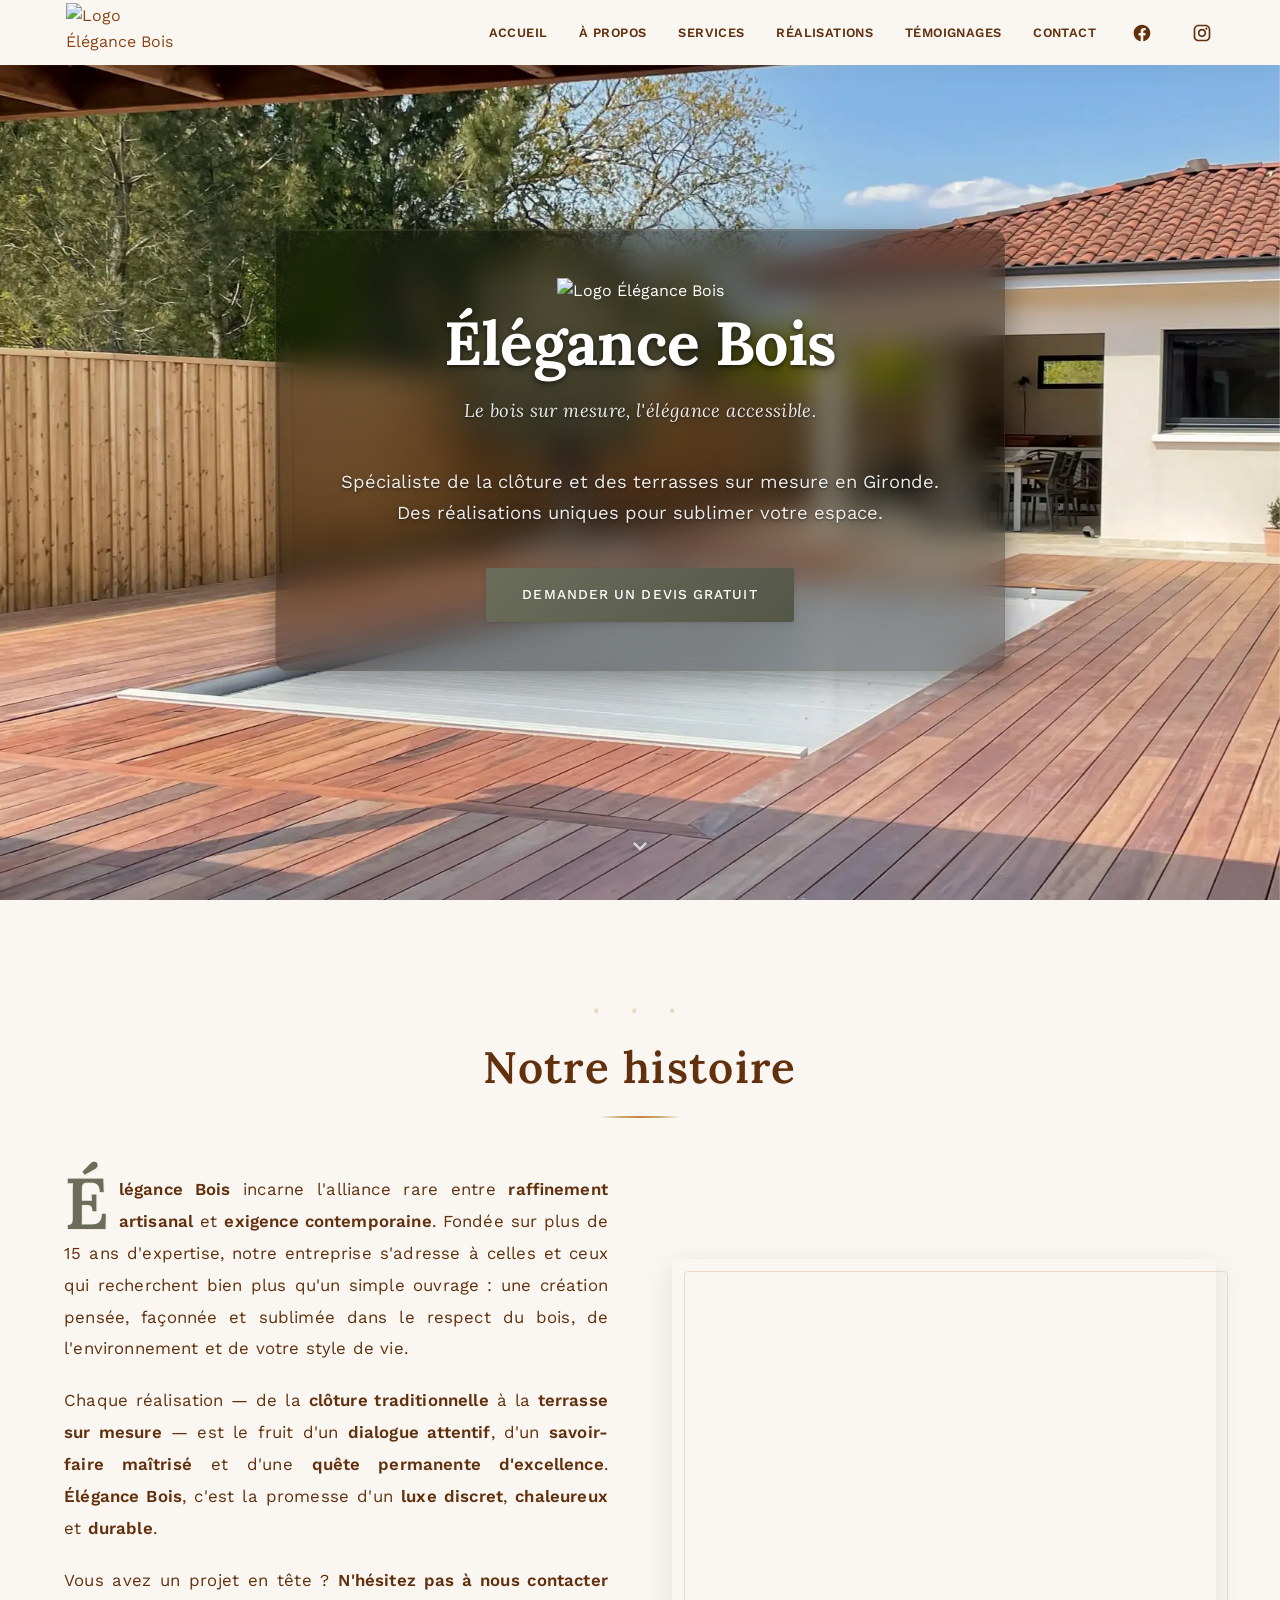
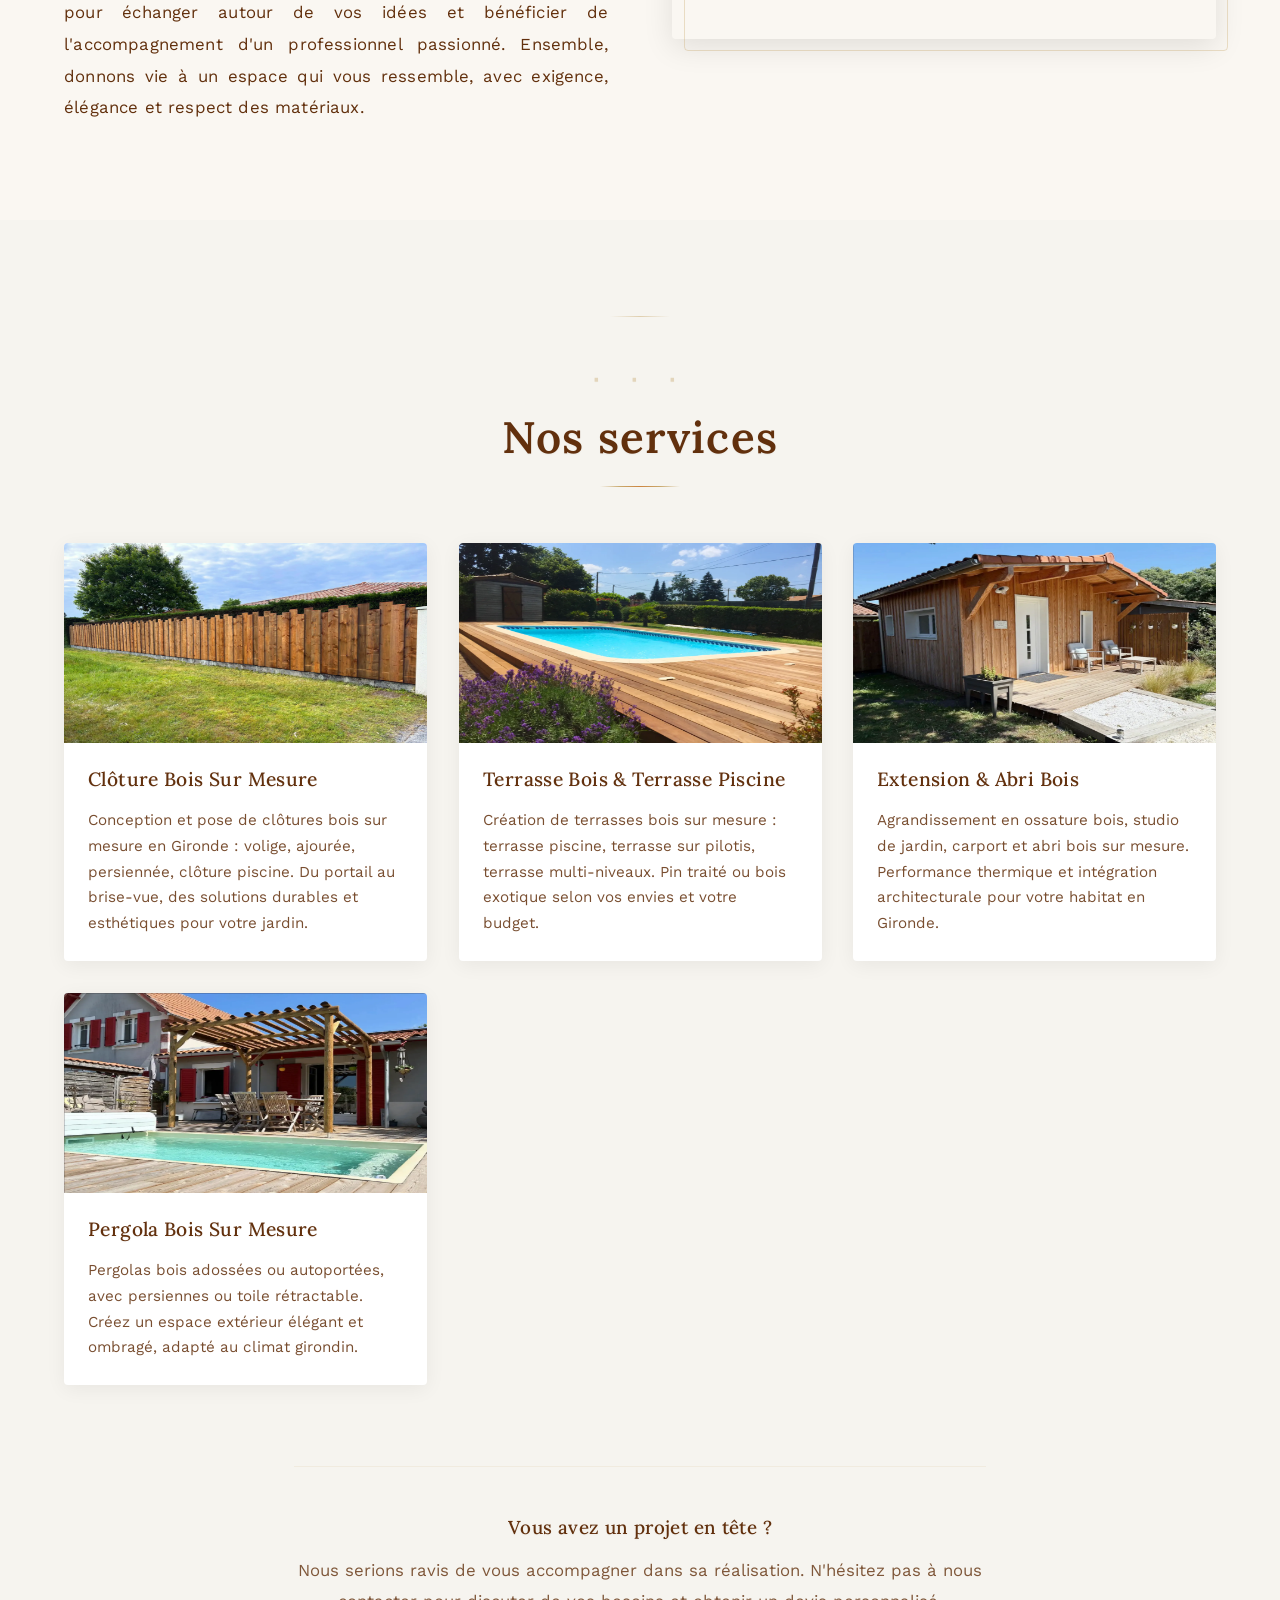
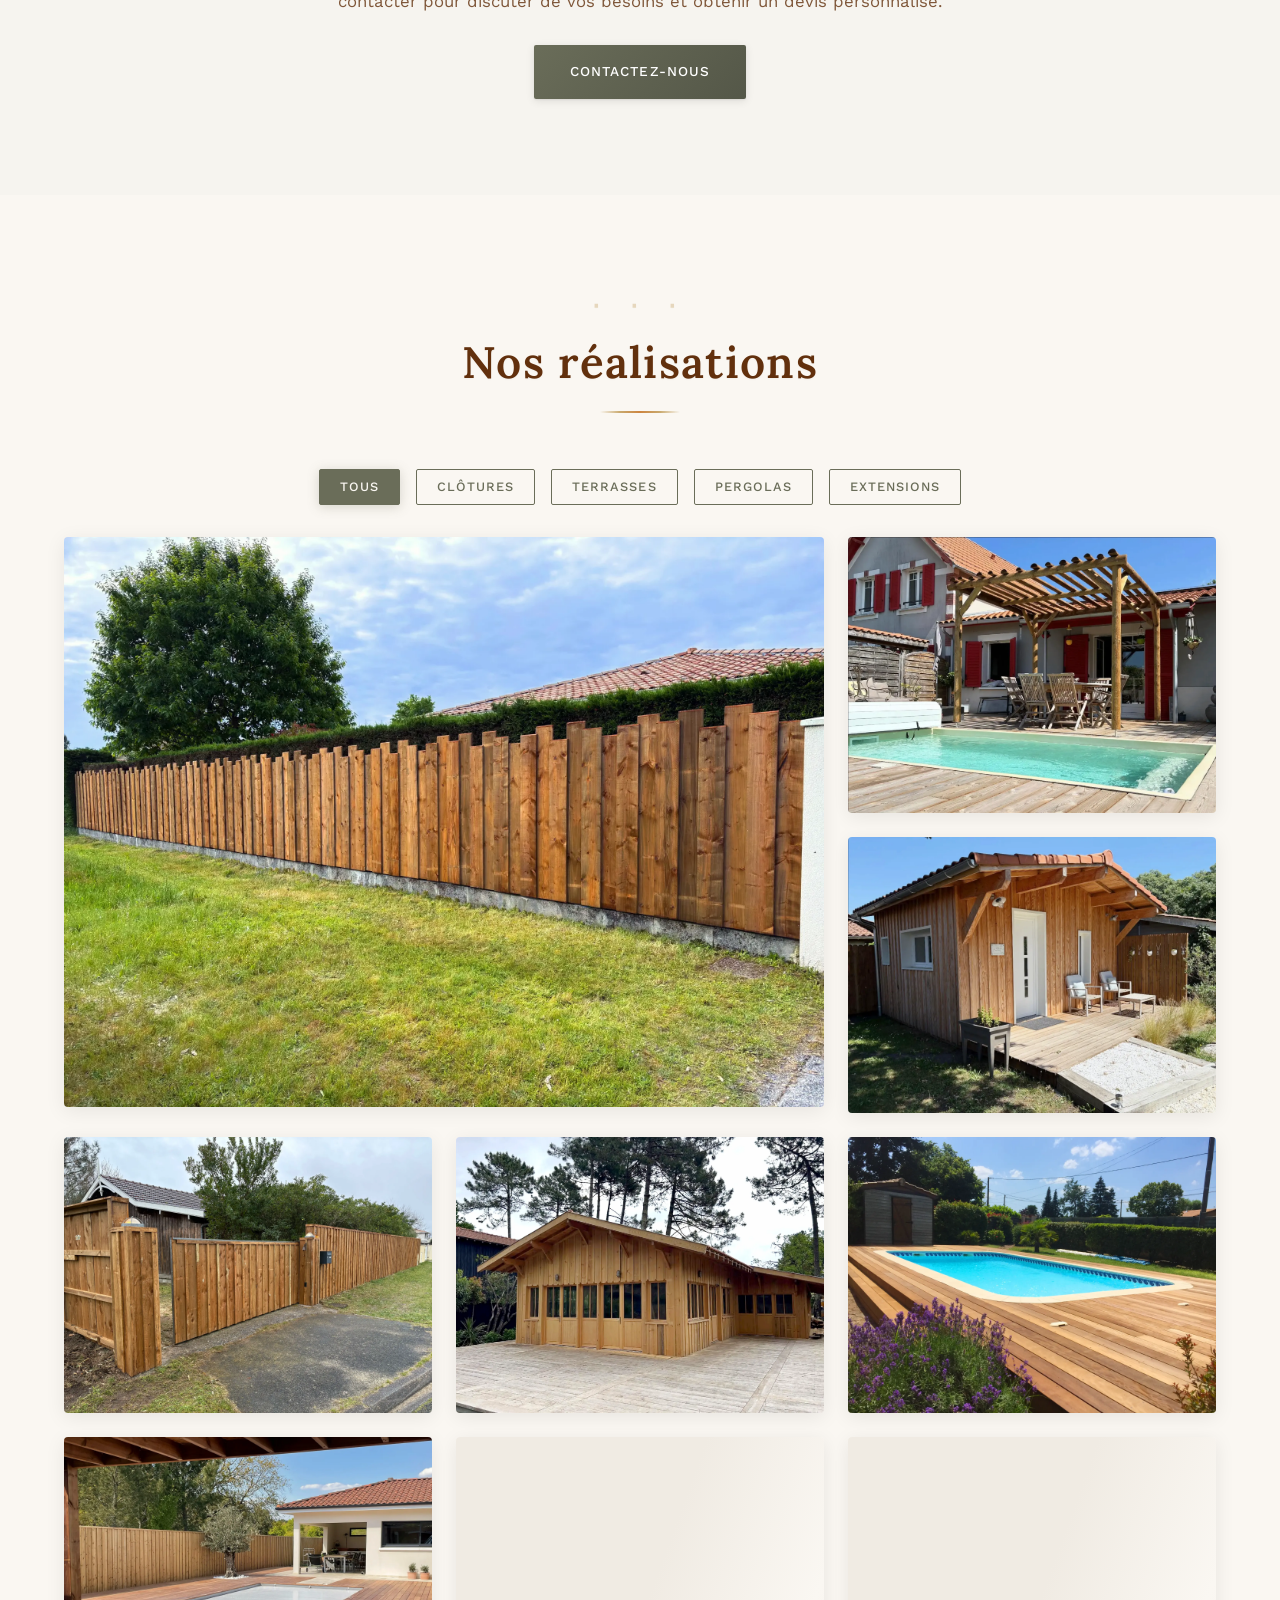
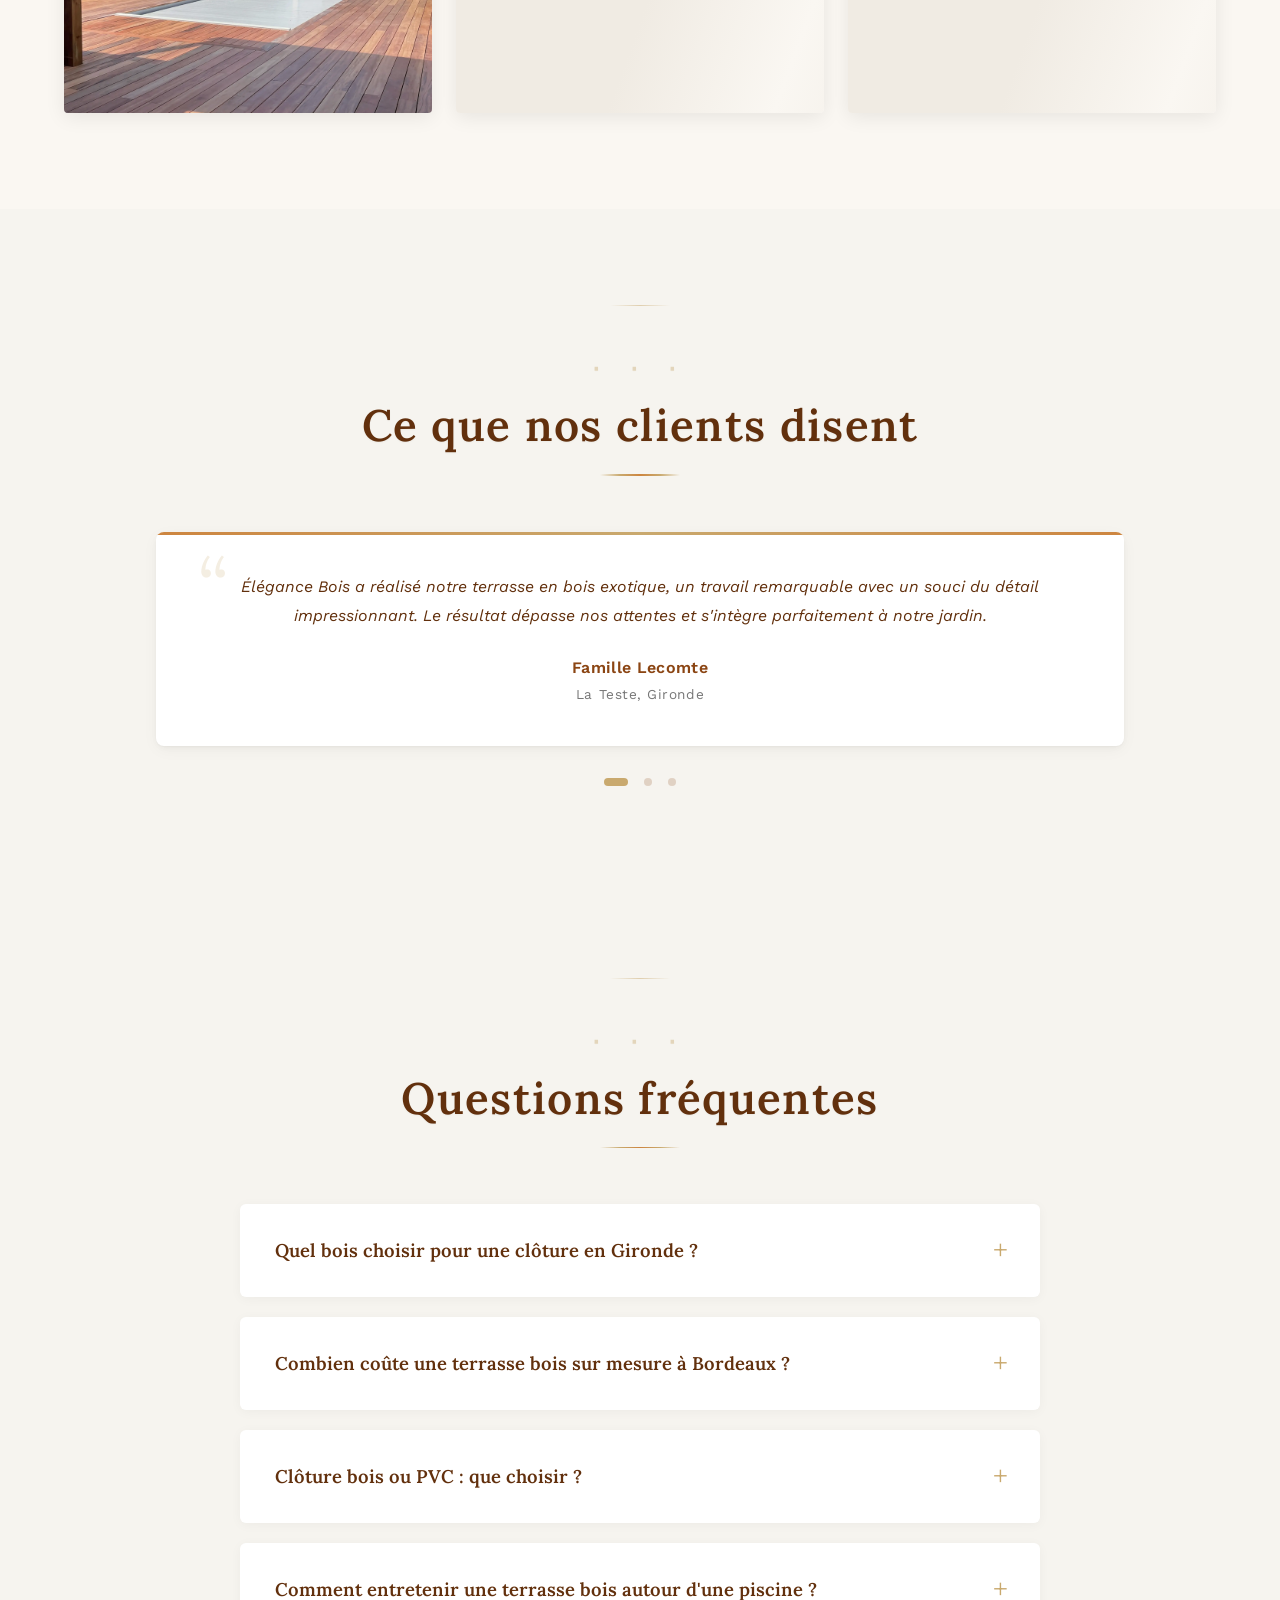
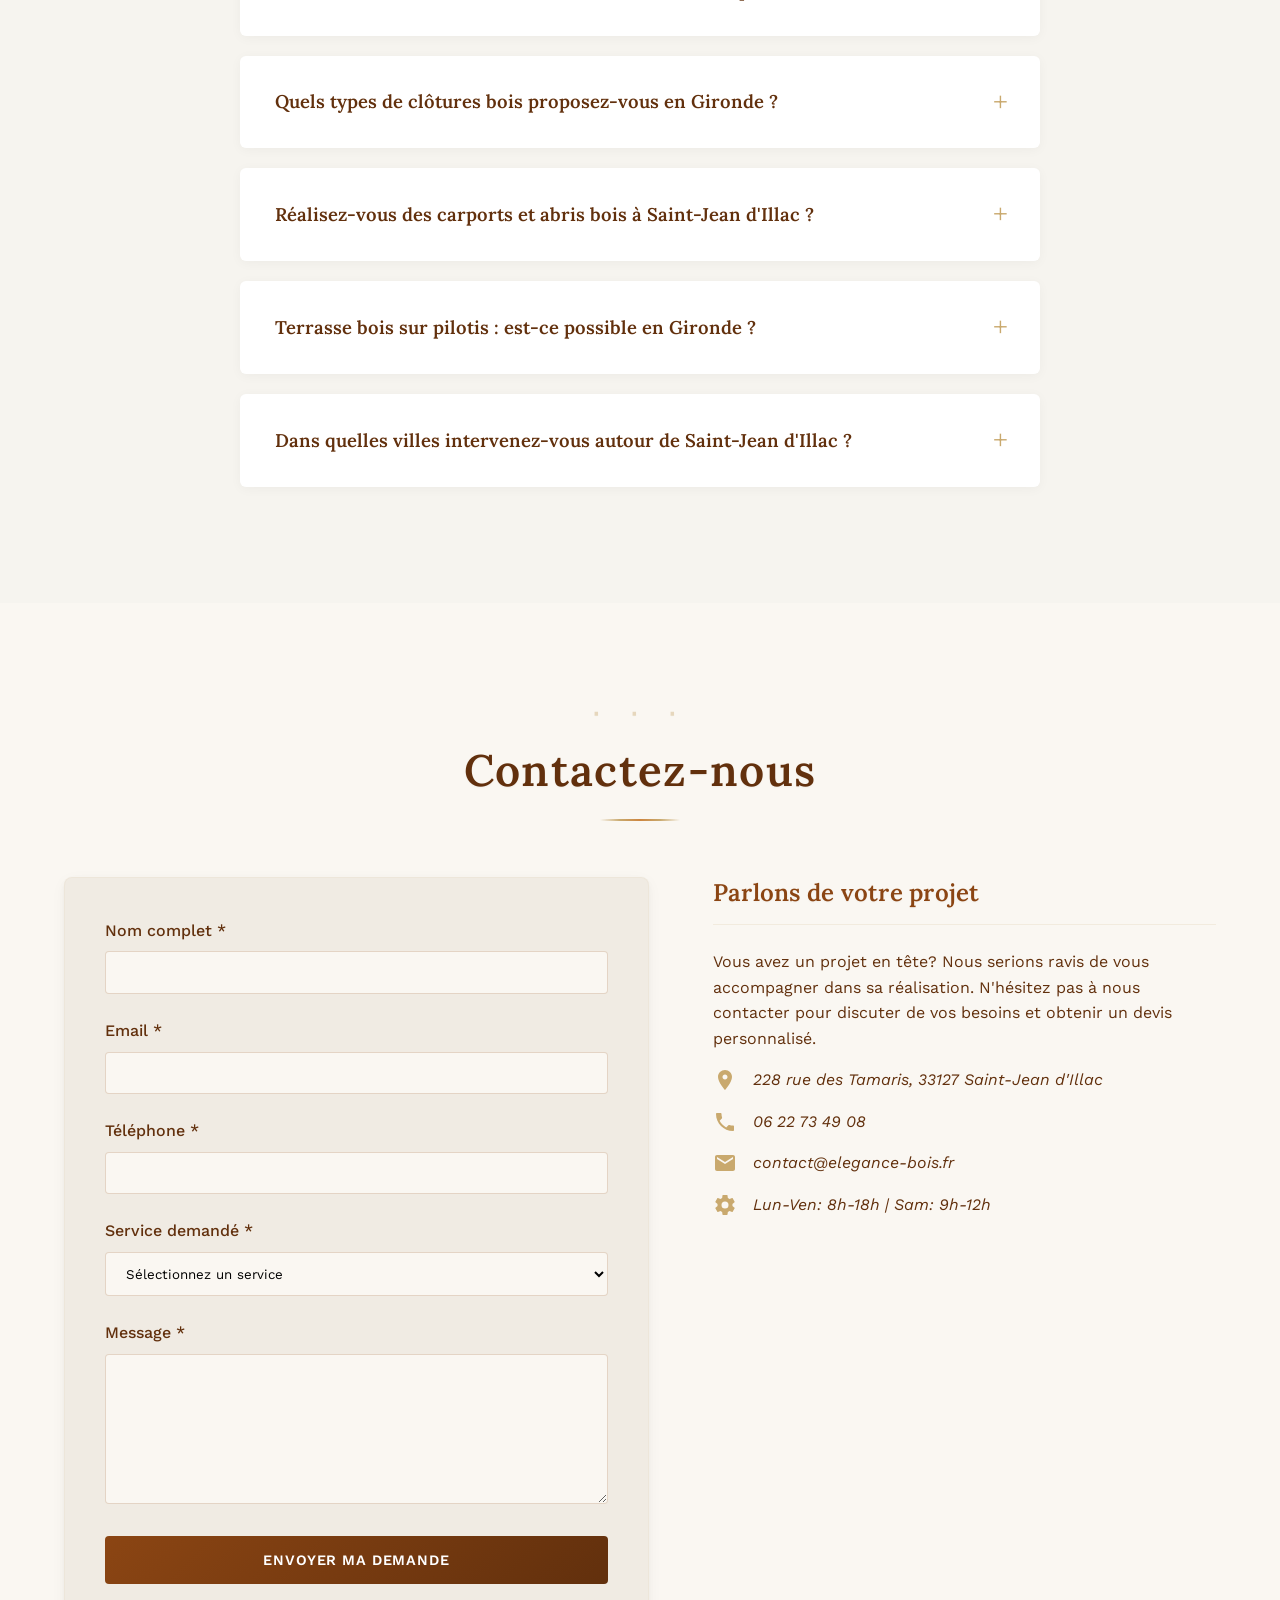
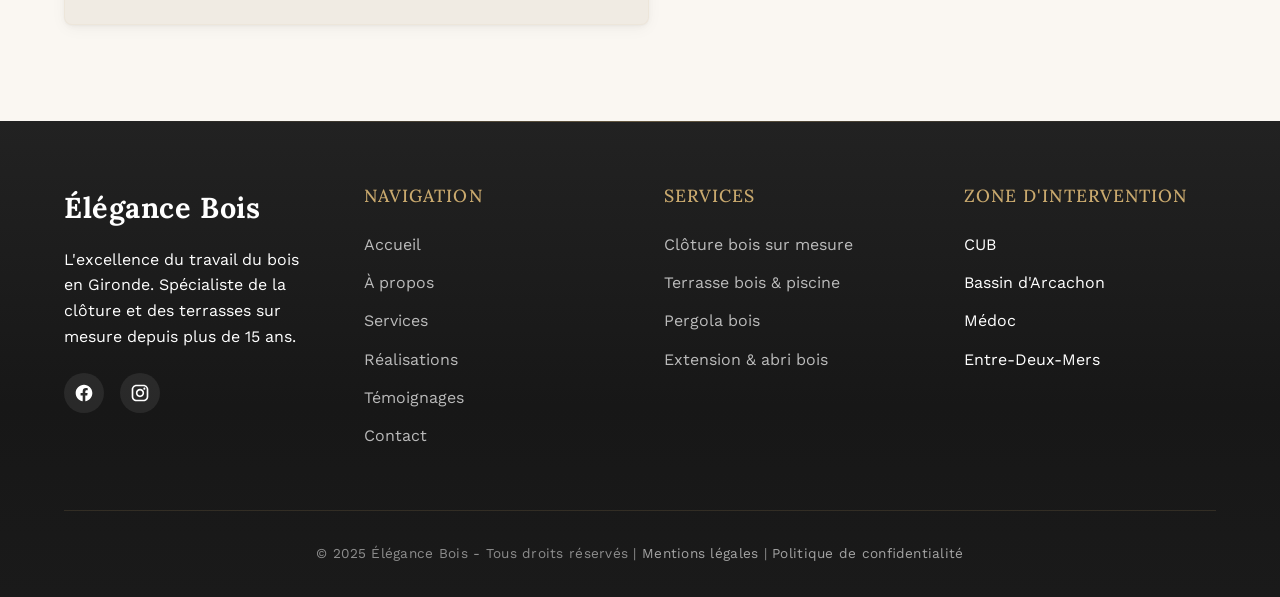
==== commit 5443058f: "🔍 SEO overhaul: fix CTR, expand FAQ, enrich Schema - Optimize title tag for top queries (artisan sur" ====
--- a/index.html
+++ b/index.html
@@ -6,11 +6,11 @@
     <meta http-equiv="X-UA-Compatible" content="IE=edge">
 
     <!-- SEO Meta Tags -->
-    <title>Clôture & Terrasse Bois Saint-Jean d'Illac | Élégance Bois Gironde (33)</title>
+    <title>Clôture & Terrasse Bois Saint-Jean d'Illac (33) | Artisan Sur Mesure - Élégance Bois</title>
     <meta name="description"
-      content="Artisan clôtures et terrasses bois à Saint-Jean d'Illac. ✓ 15 ans d'expérience ✓ Devis gratuit ✓ Sur mesure. Pergolas, extensions. Toute la Gironde ☎ 06 22 73 49 08">
+      content="Artisan clôtures, terrasses et pergolas bois sur mesure à Saint-Jean d'Illac. 15 ans d'expertise en Gironde · Devis gratuit · Bois certifié · Note clients 5/5. Bordeaux, Bassin d'Arcachon, Médoc ☎ 06 22 73 49 08">
     <meta name="keywords"
-      content="clôture bois Gironde, terrasse bois Bordeaux, pergola sur mesure, extension bois 33, menuisier Saint-Jean d'Illac, artisan bois Arcachon, terrasse piscine bois, clôture jardin bois">
+      content="clôture bois Saint-Jean d'Illac, terrasse bois Saint-Jean d'Illac, pergola bois Saint-Jean d'Illac, clôture bois Gironde, terrasse bois Gironde, clôture bois piscine Gironde, terrasse bois Bordeaux, pergola sur mesure, extension bois 33, artisan bois Arcachon, terrasse piscine bois, carport bois Gironde">
     <meta name="author" content="Élégance Bois">
     <meta name="robots"
       content="index, follow, max-snippet:-1, max-video-preview:-1, max-image-preview:large">
@@ -30,9 +30,9 @@
     <meta property="og:locale" content="fr_FR">
     <meta property="og:type" content="website">
     <meta property="og:title"
-      content="Élégance Bois | Clôtures, Terrasses, Pergolas & Extensions Bois | Gironde">
+      content="Élégance Bois | Artisan Clôtures, Terrasses & Pergolas Bois | Gironde (33)">
     <meta property="og:description"
-      content="Expert en clôtures, terrasses, pergolas et extensions bois à Saint-Jean d'Illac. Plus de 15 ans d'expérience en Gironde. Devis gratuit !">
+      content="Artisan spécialiste clôtures, terrasses et pergolas bois sur mesure à Saint-Jean d'Illac. 15 ans d'expertise · Devis gratuit · Toute la Gironde.">
     <meta property="og:url" content="https://elegance-bois.fr/">
     <meta property="og:site_name" content="Élégance Bois">
     <meta property="og:image"
@@ -47,9 +47,9 @@
 
     <!-- Twitter Card Meta Tags -->
     <meta name="twitter:card" content="summary_large_image">
-    <meta name="twitter:title" content="Élégance Bois | Artisan Bois en Gironde">
+    <meta name="twitter:title" content="Élégance Bois | Artisan Clôtures & Terrasses Bois | Gironde">
     <meta name="twitter:description"
-      content="Expert en clôtures, terrasses, pergolas et extensions bois. Plus de 15 ans d'expérience en Gironde. Devis gratuit !">
+      content="Artisan clôtures, terrasses et pergolas bois sur mesure. 15 ans d'expertise en Gironde · Devis gratuit · Note clients 5/5.">
     <meta name="twitter:image"
       content="https://elegance-bois.fr/img/og-image.jpg">
     <meta name="twitter:image:alt"
@@ -156,7 +156,7 @@
               loading="eager"
               fetchpriority="high"
               decoding="async">
-            <h1>Élégance Bois <span class="visually-hidden">- Artisan menuisier en Gironde</span></h1>
+            <h1>Élégance Bois <span class="visually-hidden">- Artisan clôture et terrasse bois sur mesure à Saint-Jean d'Illac, Gironde</span></h1>
             <p class="hero-tagline">Le bois sur mesure, l'élégance accessible.</p>
             <p>Spécialiste de la clôture et des terrasses sur mesure en Gironde.
               Des réalisations uniques pour sublimer votre espace.</p>
@@ -217,8 +217,8 @@
                   decoding="async">
               </div>
               <div class="service-content">
-                <h3>Clôture Bois</h3>
-                <p>Conception et réalisation de clôtures en bois sur mesure, combinant savoir-faire traditionnel et solutions modernes pour des installations durables et esthétiques.</p>
+                <h3>Clôture Bois Sur Mesure</h3>
+                <p>Conception et pose de clôtures bois sur mesure en Gironde : volige, ajourée, persiennée, clôture piscine. Du portail au brise-vue, des solutions durables et esthétiques pour votre jardin.</p>
               </div>
             </div>
             <div class="service-card" role="listitem" data-service-id="terrasses-bois">
@@ -232,8 +232,8 @@
                   decoding="async">
               </div>
               <div class="service-content">
-                <h3>Terrasses en bois</h3>
-                <p>Création de terrasses uniques adaptées à votre espace extérieur, avec un large choix d'essences de bois pour un résultat à la fois durable et élégant.</p>
+                <h3>Terrasse Bois & Terrasse Piscine</h3>
+                <p>Création de terrasses bois sur mesure : terrasse piscine, terrasse sur pilotis, terrasse multi-niveaux. Pin traité ou bois exotique selon vos envies et votre budget.</p>
               </div>
             </div>
             <div class="service-card" role="listitem" data-service-id="extensions-bois">
@@ -247,8 +247,8 @@
                   decoding="async">
               </div>
               <div class="service-content">
-                <h3>Extensions bois</h3>
-                <p>Agrandissement de votre espace de vie avec des extensions en ossature bois, alliant performance thermique et intégration parfaite à votre habitat existant.</p>
+                <h3>Extension & Abri Bois</h3>
+                <p>Agrandissement en ossature bois, studio de jardin, carport et abri bois sur mesure. Performance thermique et intégration architecturale pour votre habitat en Gironde.</p>
               </div>
             </div>
             <div class="service-card" role="listitem" data-service-id="pergolas">
@@ -262,8 +262,8 @@
                   decoding="async">
               </div>
               <div class="service-content">
-                <h3>Pergolas</h3>
-                <p>Pergolas sur mesure pour créer des espaces extérieurs élégants et ombragés. Nos conceptions allient esthétisme, durabilité et adaptation parfaite à votre cadre de vie.</p>
+                <h3>Pergola Bois Sur Mesure</h3>
+                <p>Pergolas bois adossées ou autoportées, avec persiennes ou toile rétractable. Créez un espace extérieur élégant et ombragé, adapté au climat girondin.</p>
               </div>
             </div>
           </div>
@@ -477,6 +477,30 @@
             <summary class="faq-question" aria-controls="faq-answer-4">Comment entretenir une terrasse bois autour d'une piscine ?</summary>
             <div class="faq-answer" id="faq-answer-4">
               <p>Pour une terrasse piscine en Gironde, un <strong>nettoyage annuel</strong> au karcher basse pression et l'application d'un <strong>saturateur</strong> suffisent. Évitez l'eau de javel. Pour les essences exotiques, un simple rinçage régulier préserve leur beauté. Nous proposons également des contrats d'entretien pour maintenir votre terrasse en parfait état.</p>
+            </div>
+          </details>
+          <details class="faq-item">
+            <summary class="faq-question" aria-controls="faq-answer-5">Quels types de clôtures bois proposez-vous en Gironde ?</summary>
+            <div class="faq-answer" id="faq-answer-5">
+              <p>Nous réalisons tous types de <strong>clôtures bois sur mesure</strong> en Gironde : clôture en <strong>volige</strong>, clôture <strong>ajourée</strong>, clôture <strong>persiennée</strong>, <strong>palissade</strong>, <strong>clôture bois piscine</strong> aux normes NF P90-306, ainsi que des <strong>portails</strong> et <strong>portillons</strong> assortis. Chaque modèle est personnalisable en hauteur, espacement et essence de bois. Nous intervenons à Saint-Jean d'Illac, Bordeaux, Saint-Médard-en-Jalles, Le Haillan et dans toute la Gironde.</p>
+            </div>
+          </details>
+          <details class="faq-item">
+            <summary class="faq-question" aria-controls="faq-answer-6">Réalisez-vous des carports et abris bois à Saint-Jean d'Illac ?</summary>
+            <div class="faq-answer" id="faq-answer-6">
+              <p>Oui, nous concevons et installons des <strong>carports bois</strong> et <strong>abris de jardin</strong> sur mesure à Saint-Jean d'Illac et ses environs. Nos structures en <strong>ossature bois</strong> sont dimensionnées selon vos besoins (simple, double, adossé) avec des options de couverture et bardage personnalisées. Nous gérons également les démarches de <strong>déclaration préalable de travaux</strong> si nécessaire.</p>
+            </div>
+          </details>
+          <details class="faq-item">
+            <summary class="faq-question" aria-controls="faq-answer-7">Terrasse bois sur pilotis : est-ce possible en Gironde ?</summary>
+            <div class="faq-answer" id="faq-answer-7">
+              <p>Absolument. La <strong>terrasse bois sur pilotis</strong> est idéale pour les terrains en pente ou surélevés, très courants en Gironde. Nous réalisons des structures sur <strong>poteaux bois ou métal</strong> avec plancher en bois exotique ou pin traité, incluant garde-corps et escalier d'accès. Ce type de terrasse nécessite une étude de sol que nous réalisons en amont. Nous avons déjà installé des terrasses sur pilotis à Saint-Médard-en-Jalles, Le Haillan, Mérignac et sur le Bassin d'Arcachon.</p>
+            </div>
+          </details>
+          <details class="faq-item">
+            <summary class="faq-question" aria-controls="faq-answer-8">Dans quelles villes intervenez-vous autour de Saint-Jean d'Illac ?</summary>
+            <div class="faq-answer" id="faq-answer-8">
+              <p>Basés à <strong>Saint-Jean d'Illac</strong>, nous intervenons dans toute la <strong>Gironde (33)</strong> : <strong>Bordeaux</strong>, <strong>Mérignac</strong>, <strong>Pessac</strong>, <strong>Saint-Médard-en-Jalles</strong>, <strong>Le Haillan</strong>, <strong>Martignas-sur-Jalle</strong>, <strong>Cestas</strong>, <strong>Gradignan</strong>, <strong>Talence</strong>, <strong>Le Bouscat</strong>, <strong>Eysines</strong>, <strong>Blanquefort</strong>. Nous couvrons également le <strong>Bassin d'Arcachon</strong> (Arcachon, La Teste-de-Buch, Gujan-Mestras, Andernos-les-Bains, Lège-Cap-Ferret, Arès, Biganos, Audenge) et le <strong>Médoc</strong> (Le Taillan-Médoc, Saint-Aubin-de-Médoc, Parempuyre). Devis gratuit, déplacement offert.</p>
             </div>
           </details>
         </div>
@@ -619,10 +643,10 @@
           <div class="footer-column">
             <h4>Services</h4>
             <ul class="footer-links">
-              <li><a href="#services">Clôture traditionnelle</a></li>
-              <li><a href="#services">Terrasses en bois</a></li>
-              <li><a href="#services">Pergolas & aménagements</a></li>
-              <li><a href="#services">Extensions bois</a></li>
+              <li><a href="#services">Clôture bois sur mesure</a></li>
+              <li><a href="#services">Terrasse bois & piscine</a></li>
+              <li><a href="#services">Pergola bois</a></li>
+              <li><a href="#services">Extension & abri bois</a></li>
             </ul>
           </div>
           <div class="footer-column">
@@ -816,32 +840,32 @@
                     "@type": "Offer",
                     "itemOffered": {
                         "@type": "Service",
-                        "name": "Clôture Bois",
-                        "description": "Conception et réalisation de clôtures en bois sur mesure"
+                        "name": "Clôture Bois Sur Mesure",
+                        "description": "Conception et pose de clôtures bois sur mesure en Gironde : volige, ajourée, persiennée, clôture piscine, portail bois"
                     }
                 },
                 {
                     "@type": "Offer",
                     "itemOffered": {
                         "@type": "Service",
-                        "name": "Terrasses en bois",
-                        "description": "Création de terrasses uniques adaptées à votre espace extérieur"
+                        "name": "Terrasse Bois & Terrasse Piscine",
+                        "description": "Création de terrasses bois sur mesure : terrasse piscine, terrasse sur pilotis, terrasse multi-niveaux en Gironde"
                     }
                 },
                 {
                     "@type": "Offer",
                     "itemOffered": {
                         "@type": "Service",
-                        "name": "Pergolas",
-                        "description": "Pergolas sur mesure pour créer des espaces extérieurs élégants"
+                        "name": "Pergola Bois Sur Mesure",
+                        "description": "Pergolas bois adossées ou autoportées avec persiennes ou toile rétractable en Gironde"
                     }
                 },
                 {
                     "@type": "Offer",
                     "itemOffered": {
                         "@type": "Service",
-                        "name": "Extensions bois",
-                        "description": "Agrandissement de votre espace de vie avec des extensions en ossature bois"
+                        "name": "Extension & Abri Bois",
+                        "description": "Extension ossature bois, studio de jardin, carport et abri bois sur mesure en Gironde"
                     }
                 }
             ]
@@ -856,7 +880,48 @@
             "reviewCount": "3",
             "bestRating": "5",
             "worstRating": "1"
-        }
+        },
+        "review": [
+            {
+                "@type": "Review",
+                "reviewRating": {
+                    "@type": "Rating",
+                    "ratingValue": "5",
+                    "bestRating": "5"
+                },
+                "author": {
+                    "@type": "Person",
+                    "name": "Marie Durand"
+                },
+                "reviewBody": "Notre terrasse est absolument magnifique ! L'équipe a été d'un professionnalisme exemplaire, du premier contact jusqu'à la finition. Le résultat dépasse toutes nos attentes."
+            },
+            {
+                "@type": "Review",
+                "reviewRating": {
+                    "@type": "Rating",
+                    "ratingValue": "5",
+                    "bestRating": "5"
+                },
+                "author": {
+                    "@type": "Person",
+                    "name": "Jean-Pierre Brun"
+                },
+                "reviewBody": "La rénovation de notre clôture était un projet ambitieux, mais l'équipe d'Élégance Bois a relevé le défi avec brio. Leur expertise et leur professionnalisme nous ont convaincus dès le premier contact."
+            },
+            {
+                "@type": "Review",
+                "reviewRating": {
+                    "@type": "Rating",
+                    "ratingValue": "5",
+                    "bestRating": "5"
+                },
+                "author": {
+                    "@type": "Person",
+                    "name": "Sophie Lopez"
+                },
+                "reviewBody": "Nous recommandons vivement cette entreprise pour la qualité de leur travail et leur écoute attentive. Notre pergola est devenue le point central de notre jardin et fait l'admiration de tous nos invités."
+            }
+        ]
     }
     </script>
 
@@ -926,6 +991,38 @@
                     "@type": "Answer",
                     "text": "Pour une terrasse piscine en Gironde, un nettoyage annuel au karcher basse pression et l'application d'un saturateur suffisent. Évitez l'eau de javel. Pour les essences exotiques, un simple rinçage régulier préserve leur beauté."
                 }
+            },
+            {
+                "@type": "Question",
+                "name": "Quels types de clôtures bois proposez-vous en Gironde ?",
+                "acceptedAnswer": {
+                    "@type": "Answer",
+                    "text": "Nous réalisons tous types de clôtures bois sur mesure en Gironde : clôture en volige, clôture ajourée, clôture persiennée, palissade, clôture bois piscine aux normes NF P90-306, ainsi que des portails et portillons assortis. Chaque modèle est personnalisable en hauteur, espacement et essence de bois."
+                }
+            },
+            {
+                "@type": "Question",
+                "name": "Réalisez-vous des carports et abris bois à Saint-Jean d'Illac ?",
+                "acceptedAnswer": {
+                    "@type": "Answer",
+                    "text": "Oui, nous concevons et installons des carports bois et abris de jardin sur mesure à Saint-Jean d'Illac et ses environs. Nos structures en ossature bois sont dimensionnées selon vos besoins avec des options de couverture et bardage personnalisées."
+                }
+            },
+            {
+                "@type": "Question",
+                "name": "Terrasse bois sur pilotis : est-ce possible en Gironde ?",
+                "acceptedAnswer": {
+                    "@type": "Answer",
+                    "text": "Absolument. La terrasse bois sur pilotis est idéale pour les terrains en pente ou surélevés, très courants en Gironde. Nous réalisons des structures sur poteaux bois ou métal avec plancher en bois exotique ou pin traité, incluant garde-corps et escalier d'accès."
+                }
+            },
+            {
+                "@type": "Question",
+                "name": "Dans quelles villes intervenez-vous autour de Saint-Jean d'Illac ?",
+                "acceptedAnswer": {
+                    "@type": "Answer",
+                    "text": "Basés à Saint-Jean d'Illac, nous intervenons dans toute la Gironde (33) : Bordeaux, Mérignac, Pessac, Saint-Médard-en-Jalles, Le Haillan, Martignas-sur-Jalle, Cestas, Gradignan. Nous couvrons également le Bassin d'Arcachon (Arcachon, La Teste-de-Buch, Gujan-Mestras, Andernos-les-Bains, Lège-Cap-Ferret, Arès) et le Médoc."
+                }
             }
         ]
     }
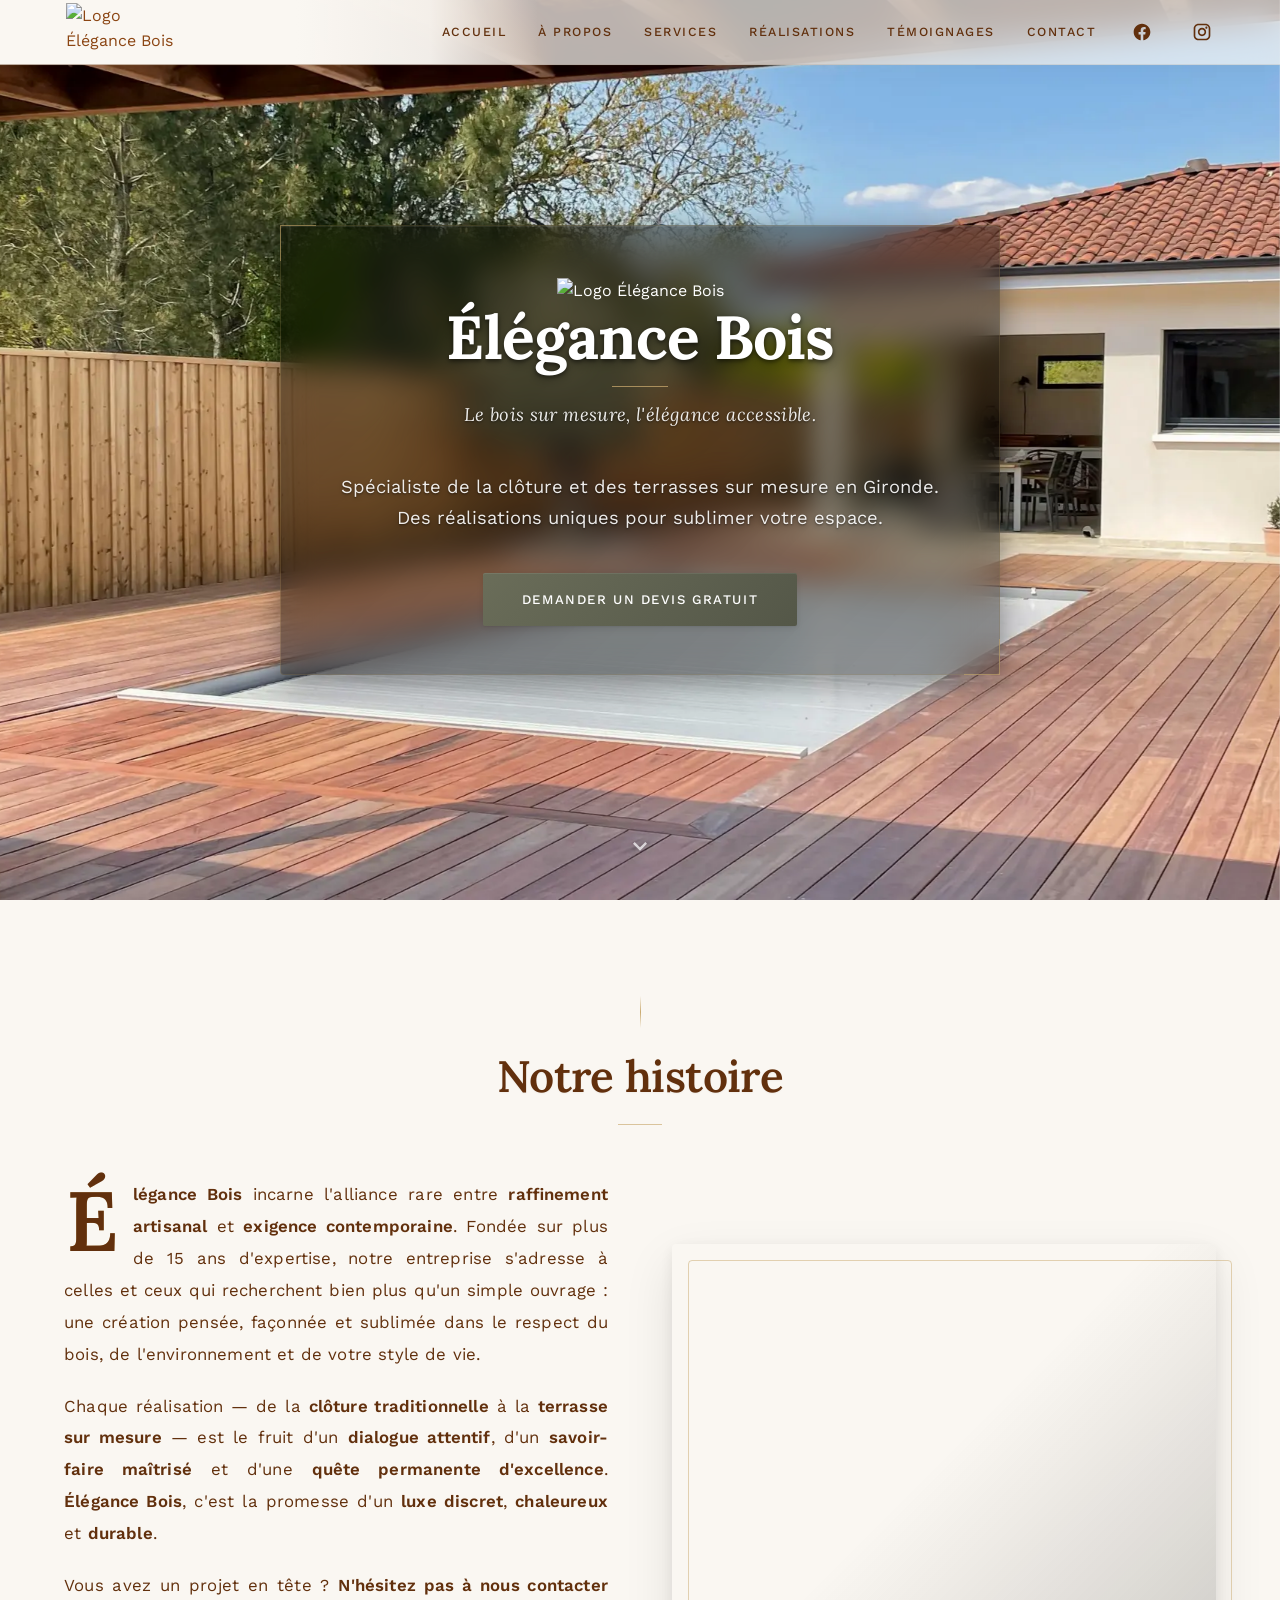
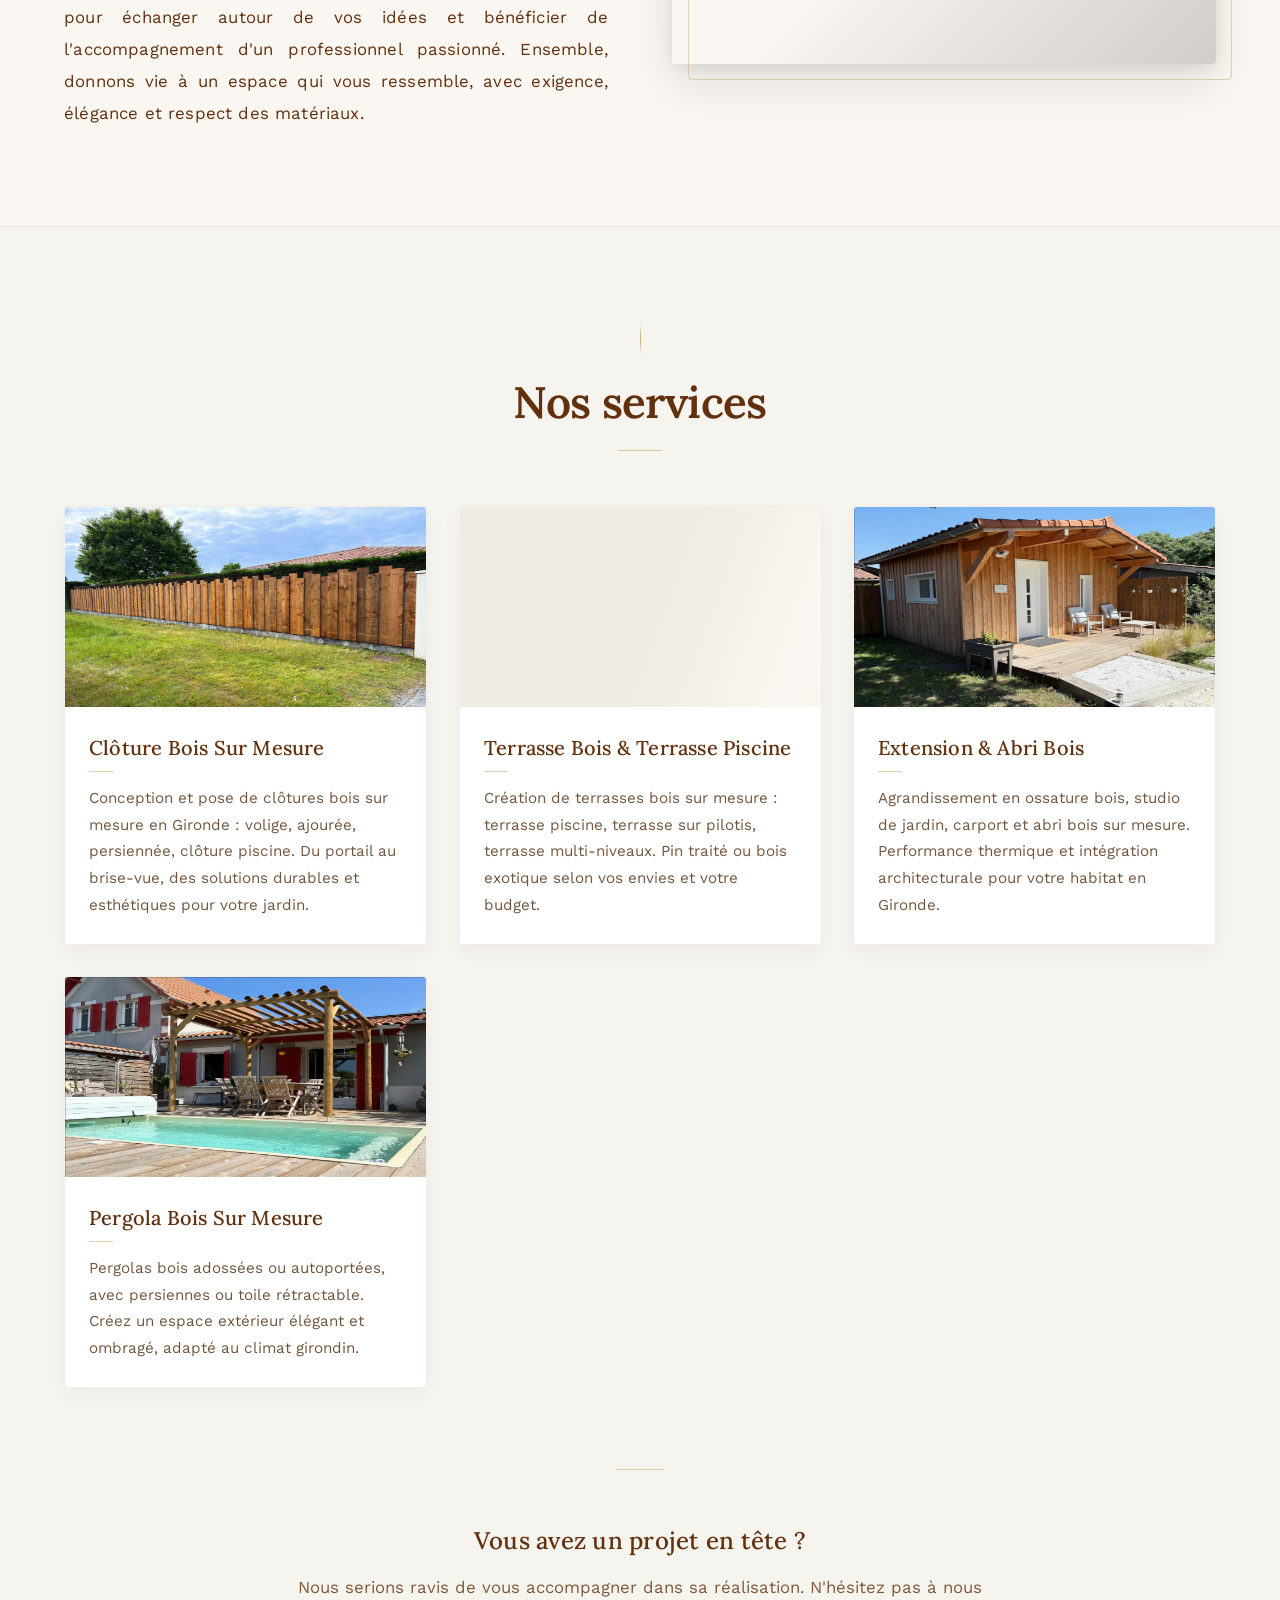
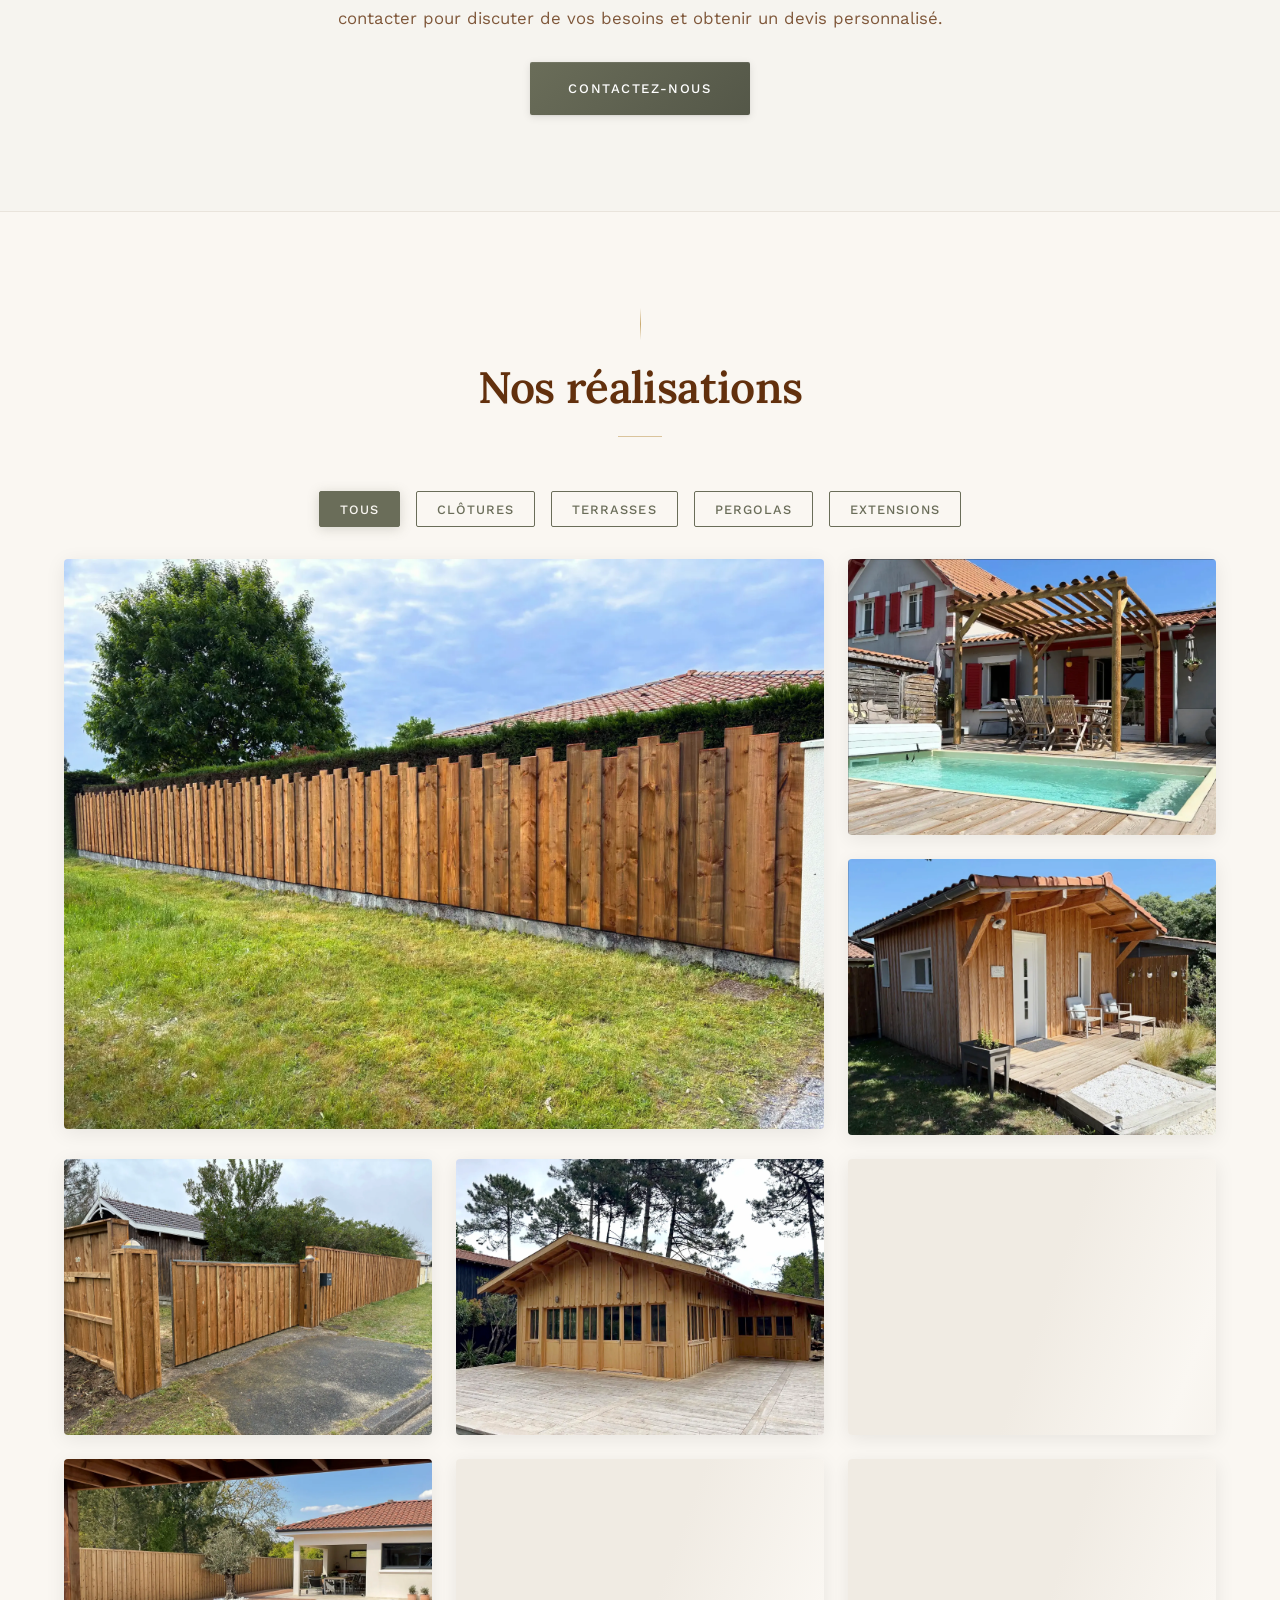
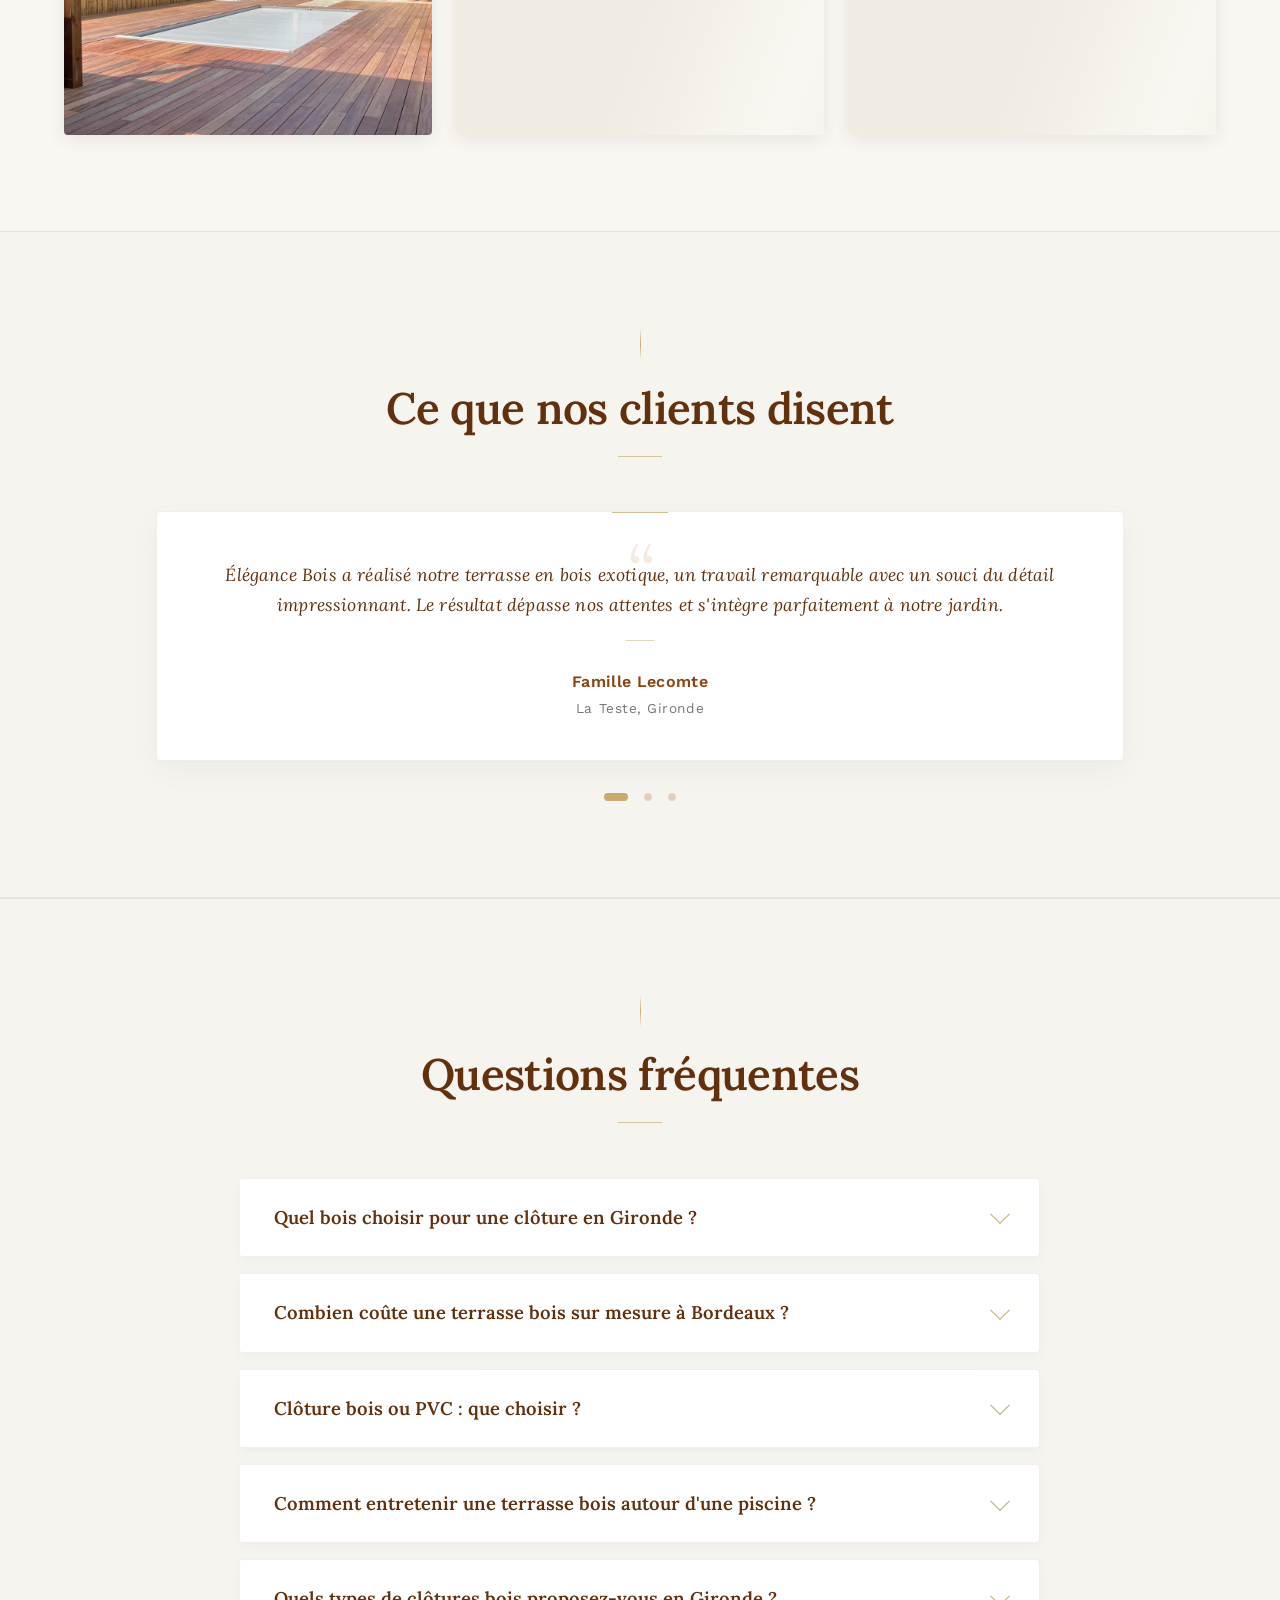
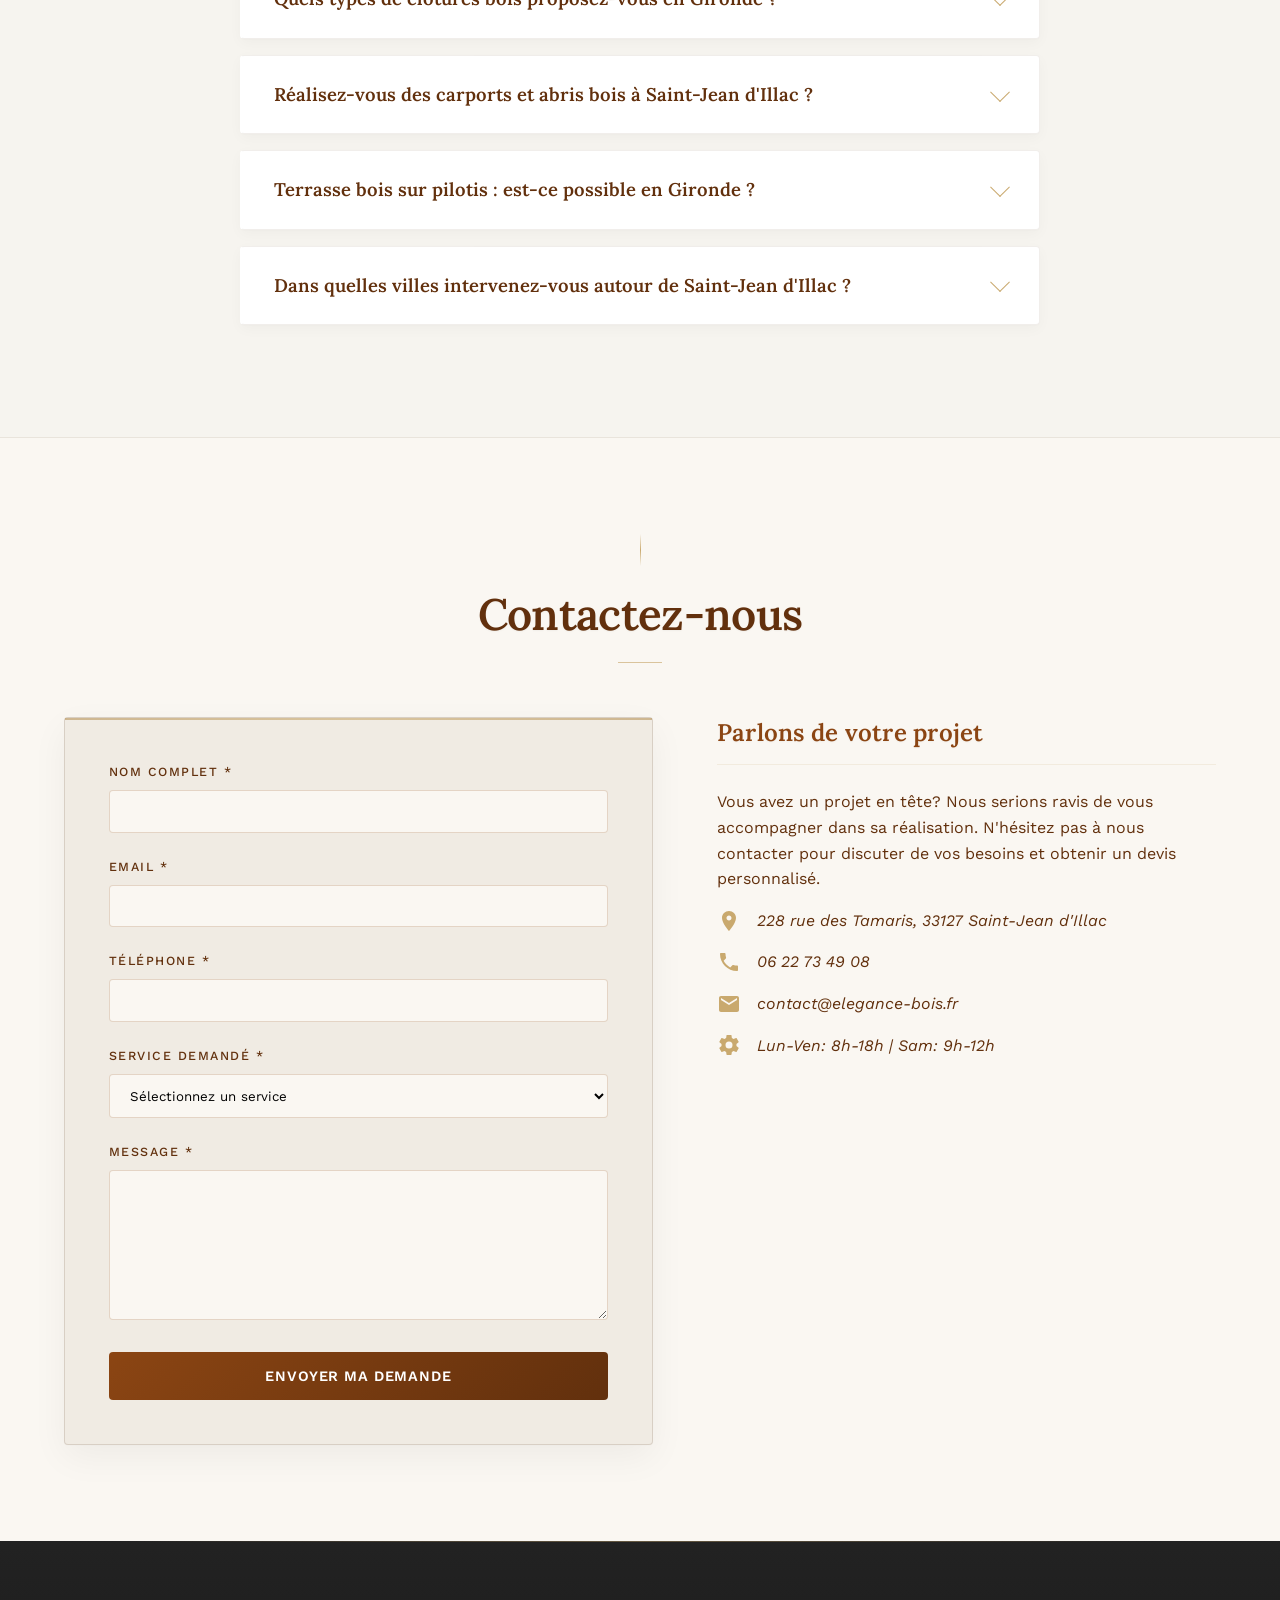
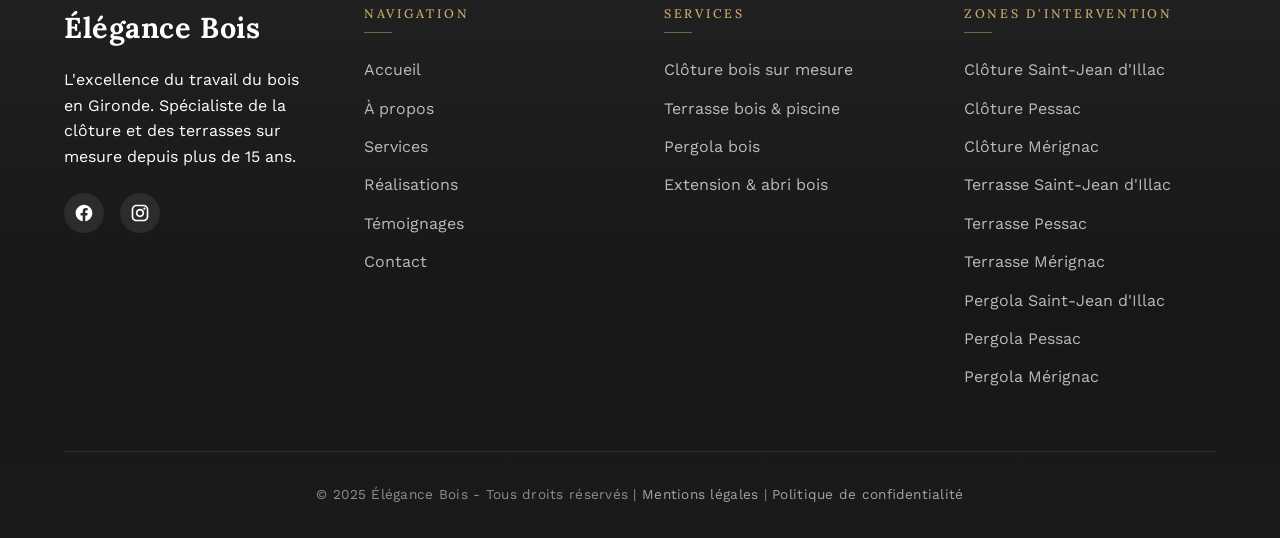
==== commit e5c132eb: "🔍 Add 9 service×city SEO landing pages Capture long-tail SERP for cloture/terrasse/pergola × Saint-J" ====
--- a/index.html
+++ b/index.html
@@ -650,12 +650,17 @@
             </ul>
           </div>
           <div class="footer-column">
-            <h4>Zone d'intervention</h4>
+            <h4>Zones d'intervention</h4>
             <ul class="footer-links">
-              <li>CUB</li>
-              <li>Bassin d'Arcachon</li>
-              <li>Médoc</li>
-              <li>Entre-Deux-Mers</li>
+              <li><a href="/cloture-bois-saint-jean-d-illac.html">Clôture Saint-Jean d'Illac</a></li>
+              <li><a href="/cloture-bois-pessac.html">Clôture Pessac</a></li>
+              <li><a href="/cloture-bois-merignac.html">Clôture Mérignac</a></li>
+              <li><a href="/terrasse-bois-saint-jean-d-illac.html">Terrasse Saint-Jean d'Illac</a></li>
+              <li><a href="/terrasse-bois-pessac.html">Terrasse Pessac</a></li>
+              <li><a href="/terrasse-bois-merignac.html">Terrasse Mérignac</a></li>
+              <li><a href="/pergola-bois-saint-jean-d-illac.html">Pergola Saint-Jean d'Illac</a></li>
+              <li><a href="/pergola-bois-pessac.html">Pergola Pessac</a></li>
+              <li><a href="/pergola-bois-merignac.html">Pergola Mérignac</a></li>
             </ul>
           </div>
         </div>
--- a/styles.css
+++ b/styles.css
@@ -42,7 +42,43 @@
 
   /* Accent for luxury details */
   --color-gold: #C9A96E;
+  --color-gold-soft: #B8945A;
   --color-gold-light: rgba(201, 169, 110, 0.15);
+  --color-hairline: rgba(74, 37, 8, 0.08);
+  --color-hairline-strong: rgba(74, 37, 8, 0.14);
+  --color-surface: var(--color-white);
+  --color-surface-warm: #FFFEFB;
+
+  /* Fluid type scale (16→20 base) */
+  --text-xs: clamp(0.72rem, 0.68rem + 0.15vw, 0.78rem);
+  --text-sm: clamp(0.84rem, 0.8rem + 0.2vw, 0.92rem);
+  --text-base: clamp(0.98rem, 0.94rem + 0.25vw, 1.08rem);
+  --text-lg: clamp(1.1rem, 1.05rem + 0.3vw, 1.2rem);
+  --text-xl: clamp(1.25rem, 1.15rem + 0.5vw, 1.45rem);
+  --text-2xl: clamp(1.5rem, 1.3rem + 1vw, 1.85rem);
+  --text-display: clamp(1.85rem, 4vw + 0.5rem, 2.75rem);
+
+  /* Fluid spacing scale */
+  --space-2xs: clamp(0.25rem, 0.2rem + 0.2vw, 0.4rem);
+  --space-xs: clamp(0.5rem, 0.4rem + 0.4vw, 0.75rem);
+  --space-sm: clamp(0.75rem, 0.6rem + 0.5vw, 1rem);
+  --space-md: clamp(1rem, 0.85rem + 0.7vw, 1.5rem);
+  --space-lg: clamp(1.5rem, 1.2rem + 1.2vw, 2.25rem);
+  --space-xl: clamp(2.25rem, 1.8rem + 2vw, 3.5rem);
+  --space-2xl: clamp(3.5rem, 2.8rem + 3vw, 5.5rem);
+
+  /* Tracking */
+  --track-tight: -0.015em;
+  --track-normal: 0.01em;
+  --track-wide: 0.06em;
+  --track-wider: 0.12em;
+  --track-widest: 0.22em;
+
+  /* Radius */
+  --radius-xs: 2px;
+  --radius-sm: 4px;
+  --radius-md: 8px;
+  --radius-lg: 14px;
 }
 
 /* Reset */
@@ -144,31 +180,32 @@
 
 .section-title {
   position: relative;
-  font-size: clamp(1.85rem, 4vw + 0.5rem, 2.75rem);
-  margin-bottom: 3.5rem;
+  font-size: var(--text-display);
+  margin-bottom: var(--space-xl);
   text-align: center;
   color: var(--color-wood-dark);
-  letter-spacing: 0.03em;
+  letter-spacing: var(--track-tight);
   font-weight: 600;
+  line-height: 1.15;
 }
 
 .section-title::before {
-  content: '\2027  \2027  \2027';
+  content: '';
   display: block;
-  font-size: 1.5rem;
-  letter-spacing: 0.5em;
-  color: var(--color-gold);
-  opacity: 0.4;
-  margin-bottom: 0.75rem;
+  width: 1px;
+  height: 32px;
+  background: linear-gradient(180deg, transparent, var(--color-gold) 50%, transparent);
+  margin: 0 auto var(--space-md);
 }
 
 .section-title::after {
   content: '';
   display: block;
-  width: 80px;
-  height: 1.5px;
-  background: linear-gradient(90deg, transparent, var(--color-gold), var(--color-wood-light), var(--color-gold), transparent);
-  margin: 1.25rem auto 0;
+  width: 44px;
+  height: 1px;
+  background: var(--color-gold);
+  opacity: 0.65;
+  margin: var(--space-md) auto 0;
 }
 
 /* ===== Header ===== */
@@ -177,10 +214,60 @@
   width: 100%;
   height: 65px;
   z-index: 1000;
-  background-color: var(--color-cream);
-  box-shadow: 0 1px 0 rgba(201, 169, 110, 0.08), 0 4px 20px rgba(0, 0, 0, 0.05);
+  background-color: rgba(250, 247, 242, 0.85);
+  border-bottom: 1px solid var(--color-hairline);
+  box-shadow: 0 1px 0 rgba(201, 169, 110, 0.04), 0 8px 24px rgba(0, 0, 0, 0.03);
   color: var(--color-wood);
-  transition: box-shadow var(--transition-slow);
+  transition:
+    box-shadow var(--transition-slow),
+    background-color var(--transition-slow),
+    border-color var(--transition-slow);
+}
+
+@supports (backdrop-filter: blur(20px)) {
+  header {
+    background-color: rgba(250, 247, 242, 0.72);
+    backdrop-filter: blur(18px) saturate(1.4);
+    -webkit-backdrop-filter: blur(18px) saturate(1.4);
+  }
+}
+
+header.scrolled {
+  background-color: rgba(250, 247, 242, 0.94);
+  border-bottom-color: var(--color-hairline-strong);
+  box-shadow: 0 1px 0 rgba(201, 169, 110, 0.08), 0 12px 28px rgba(0, 0, 0, 0.06);
+}
+
+/* Left fade: blends opaque logo bg into glass header */
+header::before {
+  content: '';
+  position: absolute;
+  top: 0;
+  left: 0;
+  width: clamp(220px, 42%, 600px);
+  height: 100%;
+  background: linear-gradient(
+    90deg,
+    var(--color-cream) 0%,
+    var(--color-cream) min(300px, 55%),
+    rgba(250, 247, 242, 0.85) 80%,
+    transparent 100%
+  );
+  pointer-events: none;
+  z-index: 0;
+}
+
+@media (max-width: 768px) {
+  header::before {
+    width: clamp(160px, 55%, 260px);
+    background: linear-gradient(
+      90deg,
+      var(--color-cream) 0%,
+      var(--color-cream) 55%,
+      rgba(250, 247, 242, 0.7) 80%,
+      transparent 100%
+    );
+  }
 }
 
 .header-inner {
@@ -191,6 +278,8 @@
   max-width: 1400px;
   margin: 0 auto;
   height: 100%;
+  position: relative;
+  z-index: 1;
 }
 
 .logo {
@@ -214,13 +303,13 @@
 
 nav a {
   position: relative;
-  font-weight: 600;
+  font-weight: 500;
   padding: 0.5rem 0;
   transition: color var(--transition-default);
   color: var(--color-wood-dark);
-  letter-spacing: 0.03em;
+  letter-spacing: var(--track-wider);
   text-transform: uppercase;
-  font-size: 0.8rem;
+  font-size: 0.78rem;
 }
 
 nav a:not(.facebook-icon-nav):not(.insta-icon-nav):not(.linkedin-icon-nav)::after {
@@ -350,20 +439,46 @@
 }
 
 .hero-content {
+  position: relative;
   text-align: center;
-  max-width: 800px;
-  padding: 3rem 4rem;
+  max-width: 720px;
+  padding: 3.25rem 3.75rem 3rem;
   animation: heroFadeIn 1.2s var(--ease-out-expo) forwards;
   background: linear-gradient(
     135deg,
     rgba(0, 0, 0, 0.6) 0%,
     rgba(0, 0, 0, 0.5) 100%
   );
-  border-radius: 12px;
-  border: 1px solid rgba(201, 169, 110, 0.12);
+  border-radius: 4px;
+  border: 1px solid rgba(201, 169, 110, 0.18);
   box-shadow:
     0 8px 32px rgba(0, 0, 0, 0.4),
     inset 0 1px 0 rgba(255, 255, 255, 0.08);
+}
+
+.hero-content::before,
+.hero-content::after {
+  content: '';
+  position: absolute;
+  width: 36px;
+  height: 36px;
+  border: 1px solid var(--color-gold);
+  opacity: 0.55;
+  pointer-events: none;
+}
+
+.hero-content::before {
+  top: -1px;
+  left: -1px;
+  border-right: none;
+  border-bottom: none;
+}
+
+.hero-content::after {
+  bottom: -1px;
+  right: -1px;
+  border-left: none;
+  border-top: none;
 }
 
 @supports (backdrop-filter: blur(16px)) {
@@ -382,10 +497,21 @@
   font-size: clamp(2.2rem, 6vw + 0.5rem, 3.8rem);
   margin-bottom: 0.75rem;
   font-weight: 700;
-  letter-spacing: -0.01em;
+  letter-spacing: var(--track-tight);
+  line-height: 1.1;
   text-shadow:
     0 2px 4px rgba(0, 0, 0, 0.5),
     0 4px 12px rgba(0, 0, 0, 0.3);
+}
+
+.hero h1::after {
+  content: '';
+  display: block;
+  width: 56px;
+  height: 1px;
+  background: var(--color-gold);
+  opacity: 0.75;
+  margin: 1rem auto 0.5rem;
 }
 
 .hero-tagline {
@@ -416,32 +542,58 @@
 
 /* Buttons */
 .btn-primary {
-  display: inline-block;
-  padding: 1rem 2.25rem;
+  position: relative;
+  display: inline-flex;
+  align-items: center;
+  gap: 0.65rem;
+  padding: 1rem 2.4rem;
   background: linear-gradient(135deg, var(--color-olive) 0%, var(--color-olive-dark) 100%);
   color: var(--color-white);
   font-weight: 500;
   border-radius: 2px;
   border: none;
-  box-shadow: 0 2px 8px rgba(0, 0, 0, 0.1), 0 1px 2px rgba(0, 0, 0, 0.06);
-  letter-spacing: 0.08em;
+  overflow: hidden;
+  isolation: isolate;
+  box-shadow: 0 2px 8px rgba(0, 0, 0, 0.1), 0 1px 2px rgba(0, 0, 0, 0.06), inset 0 1px 0 rgba(255, 255, 255, 0.08);
+  letter-spacing: var(--track-wider);
   text-transform: uppercase;
-  font-size: 0.85rem;
+  font-size: 0.82rem;
   transition:
     background var(--transition-default),
     transform 0.25s var(--ease-spring),
-    box-shadow var(--transition-slow);
+    box-shadow var(--transition-slow),
+    color var(--transition-default);
+}
+
+.btn-primary::before {
+  content: '';
+  position: absolute;
+  inset: 0;
+  background: linear-gradient(
+    115deg,
+    transparent 30%,
+    rgba(201, 169, 110, 0.35) 50%,
+    transparent 70%
+  );
+  transform: translateX(-110%);
+  transition: transform 0.9s var(--ease-out-expo);
+  pointer-events: none;
+  z-index: -1;
 }
 
 .btn-primary:hover {
   background: linear-gradient(135deg, var(--color-wood) 0%, var(--color-wood-dark) 100%);
   transform: translateY(-3px);
-  box-shadow: 0 8px 24px rgba(139, 69, 19, 0.2), 0 4px 8px rgba(139, 69, 19, 0.1);
+  box-shadow: 0 12px 28px rgba(139, 69, 19, 0.22), 0 4px 10px rgba(139, 69, 19, 0.12), inset 0 1px 0 rgba(255, 255, 255, 0.1);
+}
+
+.btn-primary:hover::before {
+  transform: translateX(110%);
 }
 
 .btn-primary:active {
   transform: translateY(-1px);
-  box-shadow: 0 3px 10px rgba(139, 69, 19, 0.15);
+  box-shadow: 0 3px 10px rgba(139, 69, 19, 0.18);
 }
 
 /* Scroll Indicator */
@@ -490,24 +642,28 @@
 
 .about-text p:first-of-type::first-letter {
   font-family: var(--font-serif);
-  font-size: 4.5rem;
+  font-size: 5.25rem;
+  font-weight: 600;
   float: left;
-  line-height: 0.8;
-  margin-right: 0.6rem;
-  margin-top: 0.1rem;
-  color: var(--color-olive);
-  text-shadow: 1px 1px 0 var(--color-gold-light);
+  line-height: 0.85;
+  margin: 0.35rem 0.75rem 0 0;
+  padding: 0 0.15rem;
+  color: var(--color-wood-dark);
+  background: linear-gradient(180deg, var(--color-gold) 0%, var(--color-gold-soft) 100%);
+  -webkit-background-clip: text;
+  background-clip: text;
+  -webkit-text-fill-color: transparent;
+  text-shadow: none;
 }
 
 .about-image {
   flex: 1;
   position: relative;
-  border-radius: 4px;
+  border-radius: var(--radius-sm);
   overflow: visible;
   background: url('img/about.webp') center/cover no-repeat;
-  height: 380px;
-  border-radius: 4px;
-  box-shadow: 0 8px 30px rgba(0, 0, 0, 0.1);
+  height: 420px;
+  box-shadow: 0 4px 16px rgba(0, 0, 0, 0.08), 0 20px 50px rgba(0, 0, 0, 0.1);
   transition:
     transform 0.6s var(--ease-out-expo),
     box-shadow 0.6s var(--ease-out-expo);
@@ -516,15 +672,25 @@
 .about-image::before {
   content: '';
   position: absolute;
-  top: 12px;
-  left: 12px;
-  right: -12px;
-  bottom: -12px;
-  border: 1.5px solid var(--color-gold);
-  border-radius: 4px;
+  top: 16px;
+  left: 16px;
+  right: -16px;
+  bottom: -16px;
+  border: 1px solid var(--color-gold);
+  border-radius: var(--radius-sm);
   z-index: -1;
-  opacity: 0.35;
+  opacity: 0.5;
   transition: opacity 0.5s var(--ease-out-expo), transform 0.5s var(--ease-out-expo);
+}
+
+.about-image::after {
+  content: '';
+  position: absolute;
+  inset: 0;
+  border-radius: var(--radius-sm);
+  background: linear-gradient(135deg, transparent 50%, rgba(20, 18, 15, 0.18));
+  pointer-events: none;
+  transition: opacity 0.6s var(--ease-out-expo);
 }
 
 .about-image:hover {
@@ -555,13 +721,15 @@
 }
 
 .service-card {
-  background-color: var(--color-white);
-  border-radius: 4px;
+  background-color: var(--color-surface);
+  border-radius: var(--radius-sm);
   overflow: hidden;
-  box-shadow: 0 4px 20px rgba(0, 0, 0, 0.06);
+  border: 1px solid var(--color-hairline);
+  box-shadow: 0 1px 2px rgba(0, 0, 0, 0.02), 0 8px 24px rgba(0, 0, 0, 0.04);
   transition:
     transform 0.5s var(--ease-out-expo),
     box-shadow 0.5s var(--ease-out-expo),
+    border-color 0.5s var(--ease-out-expo),
     background-color 0.6s var(--ease-out-expo);
   position: relative;
   contain: layout style paint;
@@ -573,21 +741,23 @@
   left: 0;
   top: 0;
   bottom: 0;
-  width: 3px;
-  background: linear-gradient(180deg, var(--color-gold), var(--color-olive));
-  opacity: 0;
-  transition: opacity 0.5s var(--ease-out-expo);
-  z-index: 1;
+  width: 2px;
+  background: linear-gradient(180deg, var(--color-gold) 0%, var(--color-gold-soft) 60%, transparent 100%);
+  transform: scaleY(0);
+  transform-origin: top;
+  transition: transform 0.6s var(--ease-out-expo);
+  z-index: 2;
 }
 
 .service-card:hover {
   transform: translateY(-6px);
-  box-shadow: 0 16px 48px rgba(0, 0, 0, 0.1), 0 4px 12px rgba(0, 0, 0, 0.04);
-  background-color: #FFFEFB;
+  border-color: rgba(201, 169, 110, 0.25);
+  box-shadow: 0 2px 4px rgba(0, 0, 0, 0.03), 0 18px 44px rgba(0, 0, 0, 0.1);
+  background-color: var(--color-surface-warm);
 }
 
 .service-card:hover::before {
-  opacity: 1;
+  transform: scaleY(1);
 }
 
 .service-image-wrapper {
@@ -635,40 +805,71 @@
 }
 
 .service-content {
-  padding: 1.5rem;
+  padding: 1.75rem 1.5rem 1.6rem;
+  position: relative;
 }
 
 .service-content h3 {
   font-family: var(--font-serif);
-  font-size: 1.2rem;
+  font-size: 1.25rem;
   font-weight: 500;
-  letter-spacing: 0.02em;
-  margin-bottom: 1rem;
+  letter-spacing: var(--track-normal);
+  margin-bottom: 0.85rem;
   color: var(--color-wood-dark);
+  position: relative;
+  display: inline-block;
+}
+
+.service-content h3::after {
+  content: '';
+  display: block;
+  width: 24px;
+  height: 1px;
+  background: var(--color-gold);
+  margin-top: 0.6rem;
+  opacity: 0.55;
+  transition: width 0.5s var(--ease-out-expo), opacity 0.5s var(--ease-out-expo);
+}
+
+.service-card:hover .service-content h3::after {
+  width: 44px;
+  opacity: 0.9;
 }
 
 .service-content p {
   font-size: 0.95rem;
-  line-height: 1.7;
-  opacity: 0.85;
+  line-height: 1.75;
+  color: rgba(74, 37, 8, 0.78);
 }
 
 /* Services CTA */
 .services-cta {
   text-align: center;
-  margin-top: 5rem;
-  margin-left: auto;
-  margin-right: auto;
+  margin: 5rem auto 0;
   max-width: 60%;
-  padding-top: 3rem;
-  border-top: 1px solid rgba(201, 169, 110, 0.12);
+  padding-top: 3.5rem;
+  position: relative;
+}
+
+.services-cta::before {
+  content: '';
+  position: absolute;
+  top: 0;
+  left: 50%;
+  transform: translateX(-50%);
+  width: 48px;
+  height: 1px;
+  background: var(--color-gold);
+  opacity: 0.55;
 }
 
 .services-cta h3 {
   font-family: var(--font-serif);
   font-weight: 500;
-  letter-spacing: 0.02em;
+  letter-spacing: var(--track-normal);
+  font-size: 1.5rem;
   margin-bottom: 1rem;
+  color: var(--color-wood-dark);
 }
 
 .services-cta p {
@@ -795,38 +996,59 @@
   height: 100%;
   background: linear-gradient(
     to top,
-    rgba(20, 18, 15, 0.88) 0%,
-    rgba(20, 18, 15, 0.25) 55%,
+    rgba(20, 18, 15, 0.92) 0%,
+    rgba(20, 18, 15, 0.45) 40%,
+    rgba(20, 18, 15, 0.05) 75%,
     transparent 100%
   );
   display: flex;
   flex-direction: column;
-  justify-content: center;
-  align-items: center;
-  padding: 1rem;
+  justify-content: flex-end;
+  align-items: flex-start;
+  padding: 1.5rem 1.5rem 1.5rem;
   color: var(--color-white);
   opacity: 0;
   transition: opacity 0.45s var(--ease-out-cubic);
 }
 
+.portfolio-overlay p {
+  font-size: 0.7rem;
+  letter-spacing: var(--track-widest);
+  text-transform: uppercase;
+  color: var(--color-gold);
+  opacity: 0.9;
+  margin-bottom: 0.5rem;
+  transform: translateY(14px);
+  transition: transform 0.5s var(--ease-out-expo);
+  order: -1;
+}
+
 .portfolio-overlay h3 {
   font-family: var(--font-serif);
-  font-size: 1.25rem;
+  font-size: 1.3rem;
   font-weight: 500;
-  letter-spacing: 0.02em;
-  transform: translateY(12px);
-  transition: transform 0.5s var(--ease-out-expo);
-  text-shadow: 0 1px 4px rgba(0, 0, 0, 0.3);
-}
-
-.portfolio-overlay p {
-  font-size: 0.75rem;
-  letter-spacing: 0.1em;
-  text-transform: uppercase;
-  opacity: 0.7;
-  margin-top: 0.35rem;
-  transform: translateY(12px);
+  letter-spacing: var(--track-normal);
+  line-height: 1.25;
+  transform: translateY(14px);
   transition: transform 0.5s var(--ease-out-expo) 0.05s;
+  text-shadow: 0 1px 6px rgba(0, 0, 0, 0.4);
+}
+
+.portfolio-overlay h3::after {
+  content: '';
+  display: block;
+  width: 28px;
+  height: 1px;
+  background: var(--color-gold);
+  margin-top: 0.85rem;
+  opacity: 0.8;
+  transform: scaleX(0);
+  transform-origin: left;
+  transition: transform 0.6s var(--ease-out-expo) 0.15s;
+}
+
+.portfolio-item:hover .portfolio-overlay h3::after {
+  transform: scaleX(1);
 }
 
 .portfolio-item:hover .portfolio-overlay {
@@ -1062,10 +1284,11 @@
 }
 
 .testimonial {
-  padding: 2.5rem 2.5rem;
-  background-color: var(--color-white);
-  border-radius: 8px;
-  box-shadow: var(--shadow-small);
+  padding: 3rem 3rem 2.5rem;
+  background-color: var(--color-surface);
+  border-radius: var(--radius-sm);
+  border: 1px solid var(--color-hairline);
+  box-shadow: 0 1px 2px rgba(0, 0, 0, 0.02), 0 10px 30px rgba(0, 0, 0, 0.04);
   margin: 1rem;
   text-align: center;
   animation: testimonialFade 0.5s var(--ease-out-cubic) forwards;
@@ -1077,30 +1300,47 @@
   content: '';
   position: absolute;
   top: 0;
-  left: 0;
-  right: 0;
-  height: 3px;
-  background: linear-gradient(90deg, var(--color-wood-light), var(--color-gold), var(--color-wood-light));
+  left: 50%;
+  transform: translateX(-50%);
+  width: 56px;
+  height: 1px;
+  background: var(--color-gold);
+  opacity: 0.75;
 }
 
 .testimonial-content {
   position: relative;
+  font-family: var(--font-serif);
   font-style: italic;
-  margin-bottom: 1.5rem;
-  padding: 0 1.5rem;
-  line-height: 1.85;
+  font-size: 1.1rem;
+  margin-bottom: 1.75rem;
+  padding: 0 1rem;
+  line-height: 1.7;
+  color: var(--color-wood-dark);
+  letter-spacing: var(--track-normal);
 }
 
 .testimonial-content::before {
   content: '\201C';
   position: absolute;
-  top: -25px;
-  left: 0;
-  font-size: 5rem;
+  top: -1.5rem;
+  left: 50%;
+  transform: translateX(-50%);
+  font-size: 4.5rem;
   font-family: var(--font-serif);
   color: var(--color-gold);
-  opacity: 0.2;
+  opacity: 0.22;
   line-height: 1;
+}
+
+.testimonial-content::after {
+  content: '';
+  display: block;
+  width: 28px;
+  height: 1px;
+  background: var(--color-gold);
+  opacity: 0.5;
+  margin: 1.25rem auto 0;
 }
 
 .testimonial-author {
@@ -1188,10 +1428,22 @@
 .contact-form {
   flex: 1;
   background-color: var(--color-cream-dark);
-  padding: 2.5rem;
-  border-radius: 8px;
-  box-shadow: var(--shadow-small);
-  border: 1px solid rgba(201, 169, 110, 0.08);
+  padding: 2.75rem;
+  border-radius: var(--radius-sm);
+  box-shadow: 0 1px 2px rgba(0, 0, 0, 0.02), 0 12px 36px rgba(0, 0, 0, 0.05);
+  border: 1px solid var(--color-hairline-strong);
+  position: relative;
+}
+
+.contact-form::before {
+  content: '';
+  position: absolute;
+  top: 0;
+  left: 0;
+  right: 0;
+  height: 2px;
+  background: linear-gradient(90deg, var(--color-gold-soft), var(--color-gold), var(--color-gold-soft));
+  opacity: 0.6;
 }
 
 .form-group {
@@ -1202,6 +1454,10 @@
   display: block;
   margin-bottom: 0.5rem;
   font-weight: 500;
+  font-size: 0.78rem;
+  letter-spacing: var(--track-wider);
+  text-transform: uppercase;
+  color: var(--color-wood-dark);
 }
 
 .form-input {
@@ -1306,12 +1562,13 @@
 }
 
 .faq-item {
-  background: var(--color-white);
-  border-radius: 6px;
-  margin-bottom: 1.25rem;
-  box-shadow: 0 2px 12px rgba(0, 0, 0, 0.04);
+  background: var(--color-surface);
+  border-radius: var(--radius-sm);
+  margin-bottom: 1rem;
+  box-shadow: 0 1px 2px rgba(0, 0, 0, 0.02), 0 4px 14px rgba(0, 0, 0, 0.03);
   overflow: hidden;
-  border-left: 3px solid transparent;
+  border: 1px solid var(--color-hairline);
+  border-left: 2px solid transparent;
   transition: transform 0.4s var(--ease-out-expo),
               box-shadow 0.4s var(--ease-out-expo),
               border-color 0.4s var(--ease-out-expo);
@@ -1352,22 +1609,25 @@
 }
 
 .faq-question::after {
-  content: '+';
-  font-size: 1.75rem;
-  font-weight: 200;
-  color: var(--color-gold);
-  transition: transform 0.4s var(--ease-out-expo),
-              color 0.3s ease;
+  content: '';
+  width: 14px;
+  height: 14px;
+  border-right: 1.5px solid var(--color-gold);
+  border-bottom: 1.5px solid var(--color-gold);
+  transform: rotate(45deg) translate(-2px, -2px);
+  transition:
+    transform 0.45s var(--ease-out-expo),
+    border-color 0.3s ease;
   flex-shrink: 0;
 }
 
 .faq-item:hover .faq-question::after {
-  color: var(--color-olive-dark);
+  border-color: var(--color-olive-dark);
 }
 
 .faq-item[open] .faq-question::after {
-  transform: rotate(45deg);
-  color: var(--color-olive);
+  transform: rotate(-135deg) translate(-2px, -2px);
+  border-color: var(--color-olive);
 }
 
 .faq-answer {
@@ -1434,12 +1694,25 @@
 }
 
 .footer-column h4 {
-  font-size: 1.1rem;
+  font-size: 0.78rem;
   margin-bottom: 1.5rem;
   color: var(--color-gold);
-  letter-spacing: 0.06em;
+  letter-spacing: var(--track-widest);
   text-transform: uppercase;
   font-weight: 500;
+  position: relative;
+  padding-bottom: 0.75rem;
+}
+
+.footer-column h4::after {
+  content: '';
+  position: absolute;
+  bottom: 0;
+  left: 0;
+  width: 28px;
+  height: 1px;
+  background: var(--color-gold);
+  opacity: 0.5;
 }
 
 .footer-links {
@@ -1600,17 +1873,12 @@
   100% { background-position: -200% 0; }
 }
 
-/* ===== Section Dividers ===== */
-.services::before,
-.testimonials::before,
-.faq::before {
-  content: '';
-  display: block;
-  width: 60px;
-  height: 1px;
-  background: linear-gradient(90deg, transparent, var(--color-gold), transparent);
-  margin: 0 auto 3rem;
-  opacity: 0.5;
+/* ===== Section Dividers (between background-banded sections) ===== */
+.services,
+.testimonials,
+.faq {
+  border-top: 1px solid var(--color-hairline);
+  border-bottom: 1px solid var(--color-hairline);
 }
 
 /* ===== Animations ===== */
@@ -2216,4 +2484,503 @@
   .data-table td {
     padding: 0.5rem;
   }
+}
+
+/* ===== Local Landing Pages ===== */
+.landing-hero {
+  position: relative;
+  min-height: 56vh;
+  display: flex;
+  align-items: center;
+  justify-content: center;
+  text-align: center;
+  color: var(--color-white);
+  padding: var(--space-2xl) 5% var(--space-xl);
+  overflow: hidden;
+  isolation: isolate;
+}
+
+.landing-hero::before {
+  content: '';
+  position: absolute;
+  inset: 0;
+  background: var(--landing-hero-img, url('img/header.webp')) center/cover no-repeat;
+  z-index: -2;
+}
+
+.landing-hero::after {
+  content: '';
+  position: absolute;
+  inset: 0;
+  background:
+    radial-gradient(120% 80% at 50% 40%, rgba(0, 0, 0, 0.25), rgba(0, 0, 0, 0.55) 70%),
+    linear-gradient(135deg, rgba(74, 37, 8, 0.35), rgba(26, 26, 26, 0.45));
+  z-index: -1;
+}
+
+.landing-hero-content {
+  max-width: 760px;
+  padding: var(--space-xl) var(--space-xl) var(--space-lg);
+  background: linear-gradient(135deg, rgba(0, 0, 0, 0.42) 0%, rgba(0, 0, 0, 0.3) 100%);
+  border: 1px solid rgba(201, 169, 110, 0.18);
+  border-radius: var(--radius-sm);
+  box-shadow:
+    0 8px 32px rgba(0, 0, 0, 0.4),
+    inset 0 1px 0 rgba(255, 255, 255, 0.08);
+  position: relative;
+}
+
+@supports (backdrop-filter: blur(16px)) {
+  .landing-hero-content {
+    backdrop-filter: blur(16px) saturate(1.3);
+    -webkit-backdrop-filter: blur(16px) saturate(1.3);
+  }
+}
+
+.landing-hero-content::before,
+.landing-hero-content::after {
+  content: '';
+  position: absolute;
+  width: 32px;
+  height: 32px;
+  border: 1px solid var(--color-gold);
+  opacity: 0.55;
+  pointer-events: none;
+}
+
+.landing-hero-content::before {
+  top: -1px;
+  left: -1px;
+  border-right: none;
+  border-bottom: none;
+}
+
+.landing-hero-content::after {
+  bottom: -1px;
+  right: -1px;
+  border-left: none;
+  border-top: none;
+}
+
+.landing-hero h1 {
+  font-family: var(--font-main);
+  font-size: clamp(1.85rem, 4.5vw + 0.3rem, 3rem);
+  font-weight: 600;
+  letter-spacing: var(--track-tight);
+  line-height: 1.12;
+  margin-bottom: var(--space-sm);
+  color: var(--color-white);
+  text-shadow: 0 2px 6px rgba(0, 0, 0, 0.45);
+}
+
+.landing-hero h1::after {
+  content: '';
+  display: block;
+  width: 48px;
+  height: 1px;
+  background: var(--color-gold);
+  opacity: 0.75;
+  margin: var(--space-sm) auto 0;
+}
+
+.landing-hero .hero-tagline {
+  font-family: var(--font-serif);
+  font-style: italic;
+  font-size: clamp(1.05rem, 2vw + 0.2rem, 1.35rem);
+  letter-spacing: 0.02em;
+  margin: var(--space-sm) 0 var(--space-md);
+  color: rgba(255, 255, 255, 0.92);
+  text-shadow: 0 1px 3px rgba(0, 0, 0, 0.4);
+}
+
+.landing-hero p {
+  font-size: var(--text-base);
+  line-height: 1.7;
+  margin-bottom: var(--space-lg);
+  color: rgba(255, 255, 255, 0.88);
+  text-shadow: 0 1px 3px rgba(0, 0, 0, 0.4);
+  max-width: 560px;
+  margin-left: auto;
+  margin-right: auto;
+}
+
+.breadcrumb {
+  max-width: 1100px;
+  margin: 0 auto;
+  padding: calc(65px + var(--space-md)) 5% var(--space-md);
+  font-size: var(--text-xs);
+  letter-spacing: var(--track-wide);
+  text-transform: uppercase;
+  color: var(--color-gray);
+}
+
+.breadcrumb ol {
+  list-style: none;
+  display: flex;
+  flex-wrap: wrap;
+  align-items: center;
+  gap: var(--space-xs);
+  padding: 0;
+  margin: 0;
+}
+
+.breadcrumb li:not(:last-child)::after {
+  content: '›';
+  margin-left: var(--space-xs);
+  color: var(--color-gold);
+  opacity: 0.7;
+}
+
+.breadcrumb a {
+  color: var(--color-wood-dark);
+  text-decoration: none;
+  transition: color var(--transition-default);
+}
+
+.breadcrumb a:hover {
+  color: var(--color-gold-soft);
+}
+
+.breadcrumb [aria-current='page'] {
+  color: var(--color-wood);
+  font-weight: 500;
+}
+
+.landing-page {
+  max-width: 1080px;
+  margin: 0 auto;
+  padding: var(--space-2xl) 5% var(--space-2xl);
+  font-family: var(--font-main);
+  line-height: 1.75;
+  color: var(--color-text);
+}
+
+.landing-page h2 {
+  font-family: var(--font-main);
+  font-size: var(--text-2xl);
+  font-weight: 600;
+  color: var(--color-wood-dark);
+  letter-spacing: var(--track-tight);
+  line-height: 1.2;
+  margin: var(--space-xl) 0 var(--space-md);
+  position: relative;
+  padding-bottom: var(--space-sm);
+}
+
+.landing-page h2::after {
+  content: '';
+  position: absolute;
+  left: 0;
+  bottom: 0;
+  width: 44px;
+  height: 1px;
+  background: var(--color-gold);
+  opacity: 0.65;
+}
+
+.landing-page h3 {
+  font-family: var(--font-serif);
+  font-size: var(--text-lg);
+  font-weight: 600;
+  color: var(--color-wood-dark);
+  letter-spacing: var(--track-tight);
+  margin: var(--space-md) 0 var(--space-xs);
+}
+
+.landing-page p {
+  font-size: var(--text-base);
+  margin-bottom: var(--space-md);
+}
+
+.landing-page ul,
+.landing-page ol {
+  padding-left: 1.5rem;
+  margin-bottom: var(--space-md);
+}
+
+.landing-page ul li,
+.landing-page ol li {
+  margin-bottom: var(--space-xs);
+}
+
+.landing-intro {
+  font-size: var(--text-lg);
+  color: var(--color-text);
+  background: var(--color-surface-warm);
+  border: 1px solid var(--color-hairline);
+  border-left: 2px solid var(--color-gold);
+  padding: var(--space-lg) var(--space-xl);
+  border-radius: var(--radius-sm);
+  margin: var(--space-md) 0 var(--space-xl);
+  box-shadow: var(--shadow-small);
+}
+
+.landing-intro p:last-child {
+  margin-bottom: 0;
+}
+
+.landing-features {
+  display: grid;
+  grid-template-columns: repeat(auto-fit, minmax(260px, 1fr));
+  gap: var(--space-md);
+  margin: var(--space-md) 0 var(--space-xl);
+}
+
+.feature-card {
+  background: var(--color-surface);
+  border: 1px solid var(--color-hairline);
+  border-left: 2px solid transparent;
+  border-radius: var(--radius-sm);
+  padding: var(--space-lg);
+  box-shadow: var(--shadow-small);
+  transition:
+    transform 0.4s var(--ease-out-expo),
+    box-shadow 0.4s var(--ease-out-expo),
+    border-color 0.4s var(--ease-out-expo);
+}
+
+.feature-card:hover {
+  transform: translateY(-2px);
+  box-shadow: var(--shadow-medium);
+  border-left-color: var(--color-gold);
+}
+
+.feature-card h3 {
+  margin: 0 0 var(--space-xs);
+  font-size: var(--text-lg);
+  color: var(--color-wood-dark);
+}
+
+.feature-card p {
+  font-size: var(--text-sm);
+  line-height: 1.7;
+  margin-bottom: 0;
+  color: var(--color-text);
+}
+
+.landing-process {
+  counter-reset: step;
+  list-style: none;
+  padding: 0;
+  margin: var(--space-md) 0 var(--space-xl);
+  display: grid;
+  gap: var(--space-sm);
+}
+
+.landing-process li {
+  counter-increment: step;
+  position: relative;
+  padding: var(--space-md) var(--space-md) var(--space-md) calc(var(--space-2xl) + 1rem);
+  background: var(--color-surface);
+  border: 1px solid var(--color-hairline);
+  border-radius: var(--radius-sm);
+  box-shadow: var(--shadow-small);
+  font-size: var(--text-base);
+  transition:
+    transform 0.4s var(--ease-out-expo),
+    box-shadow 0.4s var(--ease-out-expo);
+}
+
+.landing-process li:hover {
+  transform: translateX(2px);
+  box-shadow: var(--shadow-medium);
+}
+
+.landing-process li::before {
+  content: counter(step, decimal-leading-zero);
+  position: absolute;
+  left: var(--space-md);
+  top: 50%;
+  transform: translateY(-50%);
+  width: 2.4rem;
+  height: 2.4rem;
+  background: linear-gradient(135deg, var(--color-olive), var(--color-olive-dark));
+  color: var(--color-white);
+  border-radius: 50%;
+  display: flex;
+  align-items: center;
+  justify-content: center;
+  font-family: var(--font-serif);
+  font-weight: 600;
+  font-size: 0.9rem;
+  letter-spacing: var(--track-tight);
+  box-shadow: 0 2px 6px rgba(0, 0, 0, 0.12), inset 0 1px 0 rgba(255, 255, 255, 0.1);
+}
+
+.landing-process strong {
+  display: block;
+  color: var(--color-wood-dark);
+  font-family: var(--font-serif);
+  font-weight: 600;
+  margin-bottom: var(--space-2xs);
+  letter-spacing: var(--track-tight);
+}
+
+.landing-cta {
+  position: relative;
+  background:
+    linear-gradient(135deg, var(--color-wood) 0%, var(--color-wood-darker) 100%);
+  color: var(--color-white);
+  text-align: center;
+  padding: var(--space-2xl) var(--space-xl);
+  border-radius: var(--radius-sm);
+  margin: var(--space-2xl) 0 var(--space-md);
+  overflow: hidden;
+  isolation: isolate;
+  box-shadow: var(--shadow-medium);
+}
+
+.landing-cta::before,
+.landing-cta::after {
+  content: '';
+  position: absolute;
+  width: 36px;
+  height: 36px;
+  border: 1px solid var(--color-gold);
+  opacity: 0.5;
+  pointer-events: none;
+}
+
+.landing-cta::before {
+  top: 1rem;
+  left: 1rem;
+  border-right: none;
+  border-bottom: none;
+}
+
+.landing-cta::after {
+  bottom: 1rem;
+  right: 1rem;
+  border-left: none;
+  border-top: none;
+}
+
+.landing-cta h2 {
+  color: var(--color-white);
+  margin: 0 0 var(--space-md);
+  padding-bottom: var(--space-sm);
+  font-family: var(--font-main);
+  letter-spacing: var(--track-tight);
+}
+
+.landing-cta h2::after {
+  background: var(--color-gold);
+  opacity: 0.75;
+  left: 50%;
+  transform: translateX(-50%);
+  width: 44px;
+}
+
+.landing-cta p {
+  margin-bottom: var(--space-lg);
+  color: rgba(255, 255, 255, 0.85);
+  font-size: var(--text-base);
+}
+
+.local-links {
+  display: flex;
+  flex-wrap: wrap;
+  gap: var(--space-xs);
+  margin: var(--space-md) 0 var(--space-xl);
+}
+
+.local-links a {
+  background: var(--color-surface-warm);
+  border: 1px solid var(--color-hairline);
+  color: var(--color-wood-dark);
+  padding: var(--space-xs) var(--space-md);
+  border-radius: 999px;
+  text-decoration: none;
+  font-size: var(--text-sm);
+  letter-spacing: var(--track-normal);
+  transition:
+    background var(--transition-default),
+    color var(--transition-default),
+    border-color var(--transition-default),
+    transform var(--transition-default);
+}
+
+.local-links a:hover {
+  background: var(--color-wood-dark);
+  color: var(--color-white);
+  border-color: var(--color-wood-dark);
+  transform: translateY(-1px);
+}
+
+/* Landing page tweaks for shared modules */
+.landing-page .data-table {
+  background: var(--color-surface);
+  border-radius: var(--radius-sm);
+  overflow: hidden;
+  box-shadow: var(--shadow-small);
+  border: 1px solid var(--color-hairline);
+}
+
+.landing-page .data-table th {
+  background: var(--color-wood-dark);
+  font-family: var(--font-serif);
+  letter-spacing: var(--track-tight);
+}
+
+.landing-page .data-table td,
+.landing-page .data-table th {
+  border-color: var(--color-hairline);
+}
+
+.landing-page .faq-item {
+  margin-bottom: var(--space-sm);
+}
+
+.zones-grid {
+  display: grid;
+  grid-template-columns: repeat(3, 1fr);
+  gap: var(--space-sm) var(--space-md);
+  margin: var(--space-sm) 0 0;
+  padding: 0;
+  list-style: none;
+}
+
+.zones-grid li {
+  font-size: var(--text-sm);
+}
+
+.zones-grid a {
+  color: rgba(255, 255, 255, 0.78);
+  text-decoration: none;
+  transition: color var(--transition-default);
+}
+
+.zones-grid a:hover {
+  color: var(--color-gold);
+}
+
+@media (max-width: 768px) {
+  .landing-hero {
+    min-height: 48vh;
+    padding: var(--space-xl) 5% var(--space-lg);
+  }
+
+  .landing-hero-content {
+    padding: var(--space-lg) var(--space-md);
+  }
+
+  .landing-page {
+    padding: var(--space-xl) 5%;
+  }
+
+  .landing-intro {
+    padding: var(--space-md) var(--space-lg);
+  }
+
+  .landing-process li {
+    padding-left: calc(var(--space-2xl) + 0.5rem);
+  }
+
+  .landing-cta {
+    padding: var(--space-xl) var(--space-md);
+  }
+
+  .zones-grid {
+    grid-template-columns: repeat(2, 1fr);
+  }
 }
--- a/styles.css
+++ b/styles.css
@@ -42,7 +42,43 @@
 
   /* Accent for luxury details */
   --color-gold: #C9A96E;
+  --color-gold-soft: #B8945A;
   --color-gold-light: rgba(201, 169, 110, 0.15);
+  --color-hairline: rgba(74, 37, 8, 0.08);
+  --color-hairline-strong: rgba(74, 37, 8, 0.14);
+  --color-surface: var(--color-white);
+  --color-surface-warm: #FFFEFB;
+
+  /* Fluid type scale (16→20 base) */
+  --text-xs: clamp(0.72rem, 0.68rem + 0.15vw, 0.78rem);
+  --text-sm: clamp(0.84rem, 0.8rem + 0.2vw, 0.92rem);
+  --text-base: clamp(0.98rem, 0.94rem + 0.25vw, 1.08rem);
+  --text-lg: clamp(1.1rem, 1.05rem + 0.3vw, 1.2rem);
+  --text-xl: clamp(1.25rem, 1.15rem + 0.5vw, 1.45rem);
+  --text-2xl: clamp(1.5rem, 1.3rem + 1vw, 1.85rem);
+  --text-display: clamp(1.85rem, 4vw + 0.5rem, 2.75rem);
+
+  /* Fluid spacing scale */
+  --space-2xs: clamp(0.25rem, 0.2rem + 0.2vw, 0.4rem);
+  --space-xs: clamp(0.5rem, 0.4rem + 0.4vw, 0.75rem);
+  --space-sm: clamp(0.75rem, 0.6rem + 0.5vw, 1rem);
+  --space-md: clamp(1rem, 0.85rem + 0.7vw, 1.5rem);
+  --space-lg: clamp(1.5rem, 1.2rem + 1.2vw, 2.25rem);
+  --space-xl: clamp(2.25rem, 1.8rem + 2vw, 3.5rem);
+  --space-2xl: clamp(3.5rem, 2.8rem + 3vw, 5.5rem);
+
+  /* Tracking */
+  --track-tight: -0.015em;
+  --track-normal: 0.01em;
+  --track-wide: 0.06em;
+  --track-wider: 0.12em;
+  --track-widest: 0.22em;
+
+  /* Radius */
+  --radius-xs: 2px;
+  --radius-sm: 4px;
+  --radius-md: 8px;
+  --radius-lg: 14px;
 }
 
 /* Reset */
@@ -144,31 +180,32 @@
 
 .section-title {
   position: relative;
-  font-size: clamp(1.85rem, 4vw + 0.5rem, 2.75rem);
-  margin-bottom: 3.5rem;
+  font-size: var(--text-display);
+  margin-bottom: var(--space-xl);
   text-align: center;
   color: var(--color-wood-dark);
-  letter-spacing: 0.03em;
+  letter-spacing: var(--track-tight);
   font-weight: 600;
+  line-height: 1.15;
 }
 
 .section-title::before {
-  content: '\2027  \2027  \2027';
+  content: '';
   display: block;
-  font-size: 1.5rem;
-  letter-spacing: 0.5em;
-  color: var(--color-gold);
-  opacity: 0.4;
-  margin-bottom: 0.75rem;
+  width: 1px;
+  height: 32px;
+  background: linear-gradient(180deg, transparent, var(--color-gold) 50%, transparent);
+  margin: 0 auto var(--space-md);
 }
 
 .section-title::after {
   content: '';
   display: block;
-  width: 80px;
-  height: 1.5px;
-  background: linear-gradient(90deg, transparent, var(--color-gold), var(--color-wood-light), var(--color-gold), transparent);
-  margin: 1.25rem auto 0;
+  width: 44px;
+  height: 1px;
+  background: var(--color-gold);
+  opacity: 0.65;
+  margin: var(--space-md) auto 0;
 }
 
 /* ===== Header ===== */
@@ -177,10 +214,60 @@
   width: 100%;
   height: 65px;
   z-index: 1000;
-  background-color: var(--color-cream);
-  box-shadow: 0 1px 0 rgba(201, 169, 110, 0.08), 0 4px 20px rgba(0, 0, 0, 0.05);
+  background-color: rgba(250, 247, 242, 0.85);
+  border-bottom: 1px solid var(--color-hairline);
+  box-shadow: 0 1px 0 rgba(201, 169, 110, 0.04), 0 8px 24px rgba(0, 0, 0, 0.03);
   color: var(--color-wood);
-  transition: box-shadow var(--transition-slow);
+  transition:
+    box-shadow var(--transition-slow),
+    background-color var(--transition-slow),
+    border-color var(--transition-slow);
+}
+
+@supports (backdrop-filter: blur(20px)) {
+  header {
+    background-color: rgba(250, 247, 242, 0.72);
+    backdrop-filter: blur(18px) saturate(1.4);
+    -webkit-backdrop-filter: blur(18px) saturate(1.4);
+  }
+}
+
+header.scrolled {
+  background-color: rgba(250, 247, 242, 0.94);
+  border-bottom-color: var(--color-hairline-strong);
+  box-shadow: 0 1px 0 rgba(201, 169, 110, 0.08), 0 12px 28px rgba(0, 0, 0, 0.06);
+}
+
+/* Left fade: blends opaque logo bg into glass header */
+header::before {
+  content: '';
+  position: absolute;
+  top: 0;
+  left: 0;
+  width: clamp(220px, 42%, 600px);
+  height: 100%;
+  background: linear-gradient(
+    90deg,
+    var(--color-cream) 0%,
+    var(--color-cream) min(300px, 55%),
+    rgba(250, 247, 242, 0.85) 80%,
+    transparent 100%
+  );
+  pointer-events: none;
+  z-index: 0;
+}
+
+@media (max-width: 768px) {
+  header::before {
+    width: clamp(160px, 55%, 260px);
+    background: linear-gradient(
+      90deg,
+      var(--color-cream) 0%,
+      var(--color-cream) 55%,
+      rgba(250, 247, 242, 0.7) 80%,
+      transparent 100%
+    );
+  }
 }
 
 .header-inner {
@@ -191,6 +278,8 @@
   max-width: 1400px;
   margin: 0 auto;
   height: 100%;
+  position: relative;
+  z-index: 1;
 }
 
 .logo {
@@ -214,13 +303,13 @@
 
 nav a {
   position: relative;
-  font-weight: 600;
+  font-weight: 500;
   padding: 0.5rem 0;
   transition: color var(--transition-default);
   color: var(--color-wood-dark);
-  letter-spacing: 0.03em;
+  letter-spacing: var(--track-wider);
   text-transform: uppercase;
-  font-size: 0.8rem;
+  font-size: 0.78rem;
 }
 
 nav a:not(.facebook-icon-nav):not(.insta-icon-nav):not(.linkedin-icon-nav)::after {
@@ -350,20 +439,46 @@
 }
 
 .hero-content {
+  position: relative;
   text-align: center;
-  max-width: 800px;
-  padding: 3rem 4rem;
+  max-width: 720px;
+  padding: 3.25rem 3.75rem 3rem;
   animation: heroFadeIn 1.2s var(--ease-out-expo) forwards;
   background: linear-gradient(
     135deg,
     rgba(0, 0, 0, 0.6) 0%,
     rgba(0, 0, 0, 0.5) 100%
   );
-  border-radius: 12px;
-  border: 1px solid rgba(201, 169, 110, 0.12);
+  border-radius: 4px;
+  border: 1px solid rgba(201, 169, 110, 0.18);
   box-shadow:
     0 8px 32px rgba(0, 0, 0, 0.4),
     inset 0 1px 0 rgba(255, 255, 255, 0.08);
+}
+
+.hero-content::before,
+.hero-content::after {
+  content: '';
+  position: absolute;
+  width: 36px;
+  height: 36px;
+  border: 1px solid var(--color-gold);
+  opacity: 0.55;
+  pointer-events: none;
+}
+
+.hero-content::before {
+  top: -1px;
+  left: -1px;
+  border-right: none;
+  border-bottom: none;
+}
+
+.hero-content::after {
+  bottom: -1px;
+  right: -1px;
+  border-left: none;
+  border-top: none;
 }
 
 @supports (backdrop-filter: blur(16px)) {
@@ -382,10 +497,21 @@
   font-size: clamp(2.2rem, 6vw + 0.5rem, 3.8rem);
   margin-bottom: 0.75rem;
   font-weight: 700;
-  letter-spacing: -0.01em;
+  letter-spacing: var(--track-tight);
+  line-height: 1.1;
   text-shadow:
     0 2px 4px rgba(0, 0, 0, 0.5),
     0 4px 12px rgba(0, 0, 0, 0.3);
+}
+
+.hero h1::after {
+  content: '';
+  display: block;
+  width: 56px;
+  height: 1px;
+  background: var(--color-gold);
+  opacity: 0.75;
+  margin: 1rem auto 0.5rem;
 }
 
 .hero-tagline {
@@ -416,32 +542,58 @@
 
 /* Buttons */
 .btn-primary {
-  display: inline-block;
-  padding: 1rem 2.25rem;
+  position: relative;
+  display: inline-flex;
+  align-items: center;
+  gap: 0.65rem;
+  padding: 1rem 2.4rem;
   background: linear-gradient(135deg, var(--color-olive) 0%, var(--color-olive-dark) 100%);
   color: var(--color-white);
   font-weight: 500;
   border-radius: 2px;
   border: none;
-  box-shadow: 0 2px 8px rgba(0, 0, 0, 0.1), 0 1px 2px rgba(0, 0, 0, 0.06);
-  letter-spacing: 0.08em;
+  overflow: hidden;
+  isolation: isolate;
+  box-shadow: 0 2px 8px rgba(0, 0, 0, 0.1), 0 1px 2px rgba(0, 0, 0, 0.06), inset 0 1px 0 rgba(255, 255, 255, 0.08);
+  letter-spacing: var(--track-wider);
   text-transform: uppercase;
-  font-size: 0.85rem;
+  font-size: 0.82rem;
   transition:
     background var(--transition-default),
     transform 0.25s var(--ease-spring),
-    box-shadow var(--transition-slow);
+    box-shadow var(--transition-slow),
+    color var(--transition-default);
+}
+
+.btn-primary::before {
+  content: '';
+  position: absolute;
+  inset: 0;
+  background: linear-gradient(
+    115deg,
+    transparent 30%,
+    rgba(201, 169, 110, 0.35) 50%,
+    transparent 70%
+  );
+  transform: translateX(-110%);
+  transition: transform 0.9s var(--ease-out-expo);
+  pointer-events: none;
+  z-index: -1;
 }
 
 .btn-primary:hover {
   background: linear-gradient(135deg, var(--color-wood) 0%, var(--color-wood-dark) 100%);
   transform: translateY(-3px);
-  box-shadow: 0 8px 24px rgba(139, 69, 19, 0.2), 0 4px 8px rgba(139, 69, 19, 0.1);
+  box-shadow: 0 12px 28px rgba(139, 69, 19, 0.22), 0 4px 10px rgba(139, 69, 19, 0.12), inset 0 1px 0 rgba(255, 255, 255, 0.1);
+}
+
+.btn-primary:hover::before {
+  transform: translateX(110%);
 }
 
 .btn-primary:active {
   transform: translateY(-1px);
-  box-shadow: 0 3px 10px rgba(139, 69, 19, 0.15);
+  box-shadow: 0 3px 10px rgba(139, 69, 19, 0.18);
 }
 
 /* Scroll Indicator */
@@ -490,24 +642,28 @@
 
 .about-text p:first-of-type::first-letter {
   font-family: var(--font-serif);
-  font-size: 4.5rem;
+  font-size: 5.25rem;
+  font-weight: 600;
   float: left;
-  line-height: 0.8;
-  margin-right: 0.6rem;
-  margin-top: 0.1rem;
-  color: var(--color-olive);
-  text-shadow: 1px 1px 0 var(--color-gold-light);
+  line-height: 0.85;
+  margin: 0.35rem 0.75rem 0 0;
+  padding: 0 0.15rem;
+  color: var(--color-wood-dark);
+  background: linear-gradient(180deg, var(--color-gold) 0%, var(--color-gold-soft) 100%);
+  -webkit-background-clip: text;
+  background-clip: text;
+  -webkit-text-fill-color: transparent;
+  text-shadow: none;
 }
 
 .about-image {
   flex: 1;
   position: relative;
-  border-radius: 4px;
+  border-radius: var(--radius-sm);
   overflow: visible;
   background: url('img/about.webp') center/cover no-repeat;
-  height: 380px;
-  border-radius: 4px;
-  box-shadow: 0 8px 30px rgba(0, 0, 0, 0.1);
+  height: 420px;
+  box-shadow: 0 4px 16px rgba(0, 0, 0, 0.08), 0 20px 50px rgba(0, 0, 0, 0.1);
   transition:
     transform 0.6s var(--ease-out-expo),
     box-shadow 0.6s var(--ease-out-expo);
@@ -516,15 +672,25 @@
 .about-image::before {
   content: '';
   position: absolute;
-  top: 12px;
-  left: 12px;
-  right: -12px;
-  bottom: -12px;
-  border: 1.5px solid var(--color-gold);
-  border-radius: 4px;
+  top: 16px;
+  left: 16px;
+  right: -16px;
+  bottom: -16px;
+  border: 1px solid var(--color-gold);
+  border-radius: var(--radius-sm);
   z-index: -1;
-  opacity: 0.35;
+  opacity: 0.5;
   transition: opacity 0.5s var(--ease-out-expo), transform 0.5s var(--ease-out-expo);
+}
+
+.about-image::after {
+  content: '';
+  position: absolute;
+  inset: 0;
+  border-radius: var(--radius-sm);
+  background: linear-gradient(135deg, transparent 50%, rgba(20, 18, 15, 0.18));
+  pointer-events: none;
+  transition: opacity 0.6s var(--ease-out-expo);
 }
 
 .about-image:hover {
@@ -555,13 +721,15 @@
 }
 
 .service-card {
-  background-color: var(--color-white);
-  border-radius: 4px;
+  background-color: var(--color-surface);
+  border-radius: var(--radius-sm);
   overflow: hidden;
-  box-shadow: 0 4px 20px rgba(0, 0, 0, 0.06);
+  border: 1px solid var(--color-hairline);
+  box-shadow: 0 1px 2px rgba(0, 0, 0, 0.02), 0 8px 24px rgba(0, 0, 0, 0.04);
   transition:
     transform 0.5s var(--ease-out-expo),
     box-shadow 0.5s var(--ease-out-expo),
+    border-color 0.5s var(--ease-out-expo),
     background-color 0.6s var(--ease-out-expo);
   position: relative;
   contain: layout style paint;
@@ -573,21 +741,23 @@
   left: 0;
   top: 0;
   bottom: 0;
-  width: 3px;
-  background: linear-gradient(180deg, var(--color-gold), var(--color-olive));
-  opacity: 0;
-  transition: opacity 0.5s var(--ease-out-expo);
-  z-index: 1;
+  width: 2px;
+  background: linear-gradient(180deg, var(--color-gold) 0%, var(--color-gold-soft) 60%, transparent 100%);
+  transform: scaleY(0);
+  transform-origin: top;
+  transition: transform 0.6s var(--ease-out-expo);
+  z-index: 2;
 }
 
 .service-card:hover {
   transform: translateY(-6px);
-  box-shadow: 0 16px 48px rgba(0, 0, 0, 0.1), 0 4px 12px rgba(0, 0, 0, 0.04);
-  background-color: #FFFEFB;
+  border-color: rgba(201, 169, 110, 0.25);
+  box-shadow: 0 2px 4px rgba(0, 0, 0, 0.03), 0 18px 44px rgba(0, 0, 0, 0.1);
+  background-color: var(--color-surface-warm);
 }
 
 .service-card:hover::before {
-  opacity: 1;
+  transform: scaleY(1);
 }
 
 .service-image-wrapper {
@@ -635,40 +805,71 @@
 }
 
 .service-content {
-  padding: 1.5rem;
+  padding: 1.75rem 1.5rem 1.6rem;
+  position: relative;
 }
 
 .service-content h3 {
   font-family: var(--font-serif);
-  font-size: 1.2rem;
+  font-size: 1.25rem;
   font-weight: 500;
-  letter-spacing: 0.02em;
-  margin-bottom: 1rem;
+  letter-spacing: var(--track-normal);
+  margin-bottom: 0.85rem;
   color: var(--color-wood-dark);
+  position: relative;
+  display: inline-block;
+}
+
+.service-content h3::after {
+  content: '';
+  display: block;
+  width: 24px;
+  height: 1px;
+  background: var(--color-gold);
+  margin-top: 0.6rem;
+  opacity: 0.55;
+  transition: width 0.5s var(--ease-out-expo), opacity 0.5s var(--ease-out-expo);
+}
+
+.service-card:hover .service-content h3::after {
+  width: 44px;
+  opacity: 0.9;
 }
 
 .service-content p {
   font-size: 0.95rem;
-  line-height: 1.7;
-  opacity: 0.85;
+  line-height: 1.75;
+  color: rgba(74, 37, 8, 0.78);
 }
 
 /* Services CTA */
 .services-cta {
   text-align: center;
-  margin-top: 5rem;
-  margin-left: auto;
-  margin-right: auto;
+  margin: 5rem auto 0;
   max-width: 60%;
-  padding-top: 3rem;
-  border-top: 1px solid rgba(201, 169, 110, 0.12);
+  padding-top: 3.5rem;
+  position: relative;
+}
+
+.services-cta::before {
+  content: '';
+  position: absolute;
+  top: 0;
+  left: 50%;
+  transform: translateX(-50%);
+  width: 48px;
+  height: 1px;
+  background: var(--color-gold);
+  opacity: 0.55;
 }
 
 .services-cta h3 {
   font-family: var(--font-serif);
   font-weight: 500;
-  letter-spacing: 0.02em;
+  letter-spacing: var(--track-normal);
+  font-size: 1.5rem;
   margin-bottom: 1rem;
+  color: var(--color-wood-dark);
 }
 
 .services-cta p {
@@ -795,38 +996,59 @@
   height: 100%;
   background: linear-gradient(
     to top,
-    rgba(20, 18, 15, 0.88) 0%,
-    rgba(20, 18, 15, 0.25) 55%,
+    rgba(20, 18, 15, 0.92) 0%,
+    rgba(20, 18, 15, 0.45) 40%,
+    rgba(20, 18, 15, 0.05) 75%,
     transparent 100%
   );
   display: flex;
   flex-direction: column;
-  justify-content: center;
-  align-items: center;
-  padding: 1rem;
+  justify-content: flex-end;
+  align-items: flex-start;
+  padding: 1.5rem 1.5rem 1.5rem;
   color: var(--color-white);
   opacity: 0;
   transition: opacity 0.45s var(--ease-out-cubic);
 }
 
+.portfolio-overlay p {
+  font-size: 0.7rem;
+  letter-spacing: var(--track-widest);
+  text-transform: uppercase;
+  color: var(--color-gold);
+  opacity: 0.9;
+  margin-bottom: 0.5rem;
+  transform: translateY(14px);
+  transition: transform 0.5s var(--ease-out-expo);
+  order: -1;
+}
+
 .portfolio-overlay h3 {
   font-family: var(--font-serif);
-  font-size: 1.25rem;
+  font-size: 1.3rem;
   font-weight: 500;
-  letter-spacing: 0.02em;
-  transform: translateY(12px);
-  transition: transform 0.5s var(--ease-out-expo);
-  text-shadow: 0 1px 4px rgba(0, 0, 0, 0.3);
-}
-
-.portfolio-overlay p {
-  font-size: 0.75rem;
-  letter-spacing: 0.1em;
-  text-transform: uppercase;
-  opacity: 0.7;
-  margin-top: 0.35rem;
-  transform: translateY(12px);
+  letter-spacing: var(--track-normal);
+  line-height: 1.25;
+  transform: translateY(14px);
   transition: transform 0.5s var(--ease-out-expo) 0.05s;
+  text-shadow: 0 1px 6px rgba(0, 0, 0, 0.4);
+}
+
+.portfolio-overlay h3::after {
+  content: '';
+  display: block;
+  width: 28px;
+  height: 1px;
+  background: var(--color-gold);
+  margin-top: 0.85rem;
+  opacity: 0.8;
+  transform: scaleX(0);
+  transform-origin: left;
+  transition: transform 0.6s var(--ease-out-expo) 0.15s;
+}
+
+.portfolio-item:hover .portfolio-overlay h3::after {
+  transform: scaleX(1);
 }
 
 .portfolio-item:hover .portfolio-overlay {
@@ -1062,10 +1284,11 @@
 }
 
 .testimonial {
-  padding: 2.5rem 2.5rem;
-  background-color: var(--color-white);
-  border-radius: 8px;
-  box-shadow: var(--shadow-small);
+  padding: 3rem 3rem 2.5rem;
+  background-color: var(--color-surface);
+  border-radius: var(--radius-sm);
+  border: 1px solid var(--color-hairline);
+  box-shadow: 0 1px 2px rgba(0, 0, 0, 0.02), 0 10px 30px rgba(0, 0, 0, 0.04);
   margin: 1rem;
   text-align: center;
   animation: testimonialFade 0.5s var(--ease-out-cubic) forwards;
@@ -1077,30 +1300,47 @@
   content: '';
   position: absolute;
   top: 0;
-  left: 0;
-  right: 0;
-  height: 3px;
-  background: linear-gradient(90deg, var(--color-wood-light), var(--color-gold), var(--color-wood-light));
+  left: 50%;
+  transform: translateX(-50%);
+  width: 56px;
+  height: 1px;
+  background: var(--color-gold);
+  opacity: 0.75;
 }
 
 .testimonial-content {
   position: relative;
+  font-family: var(--font-serif);
   font-style: italic;
-  margin-bottom: 1.5rem;
-  padding: 0 1.5rem;
-  line-height: 1.85;
+  font-size: 1.1rem;
+  margin-bottom: 1.75rem;
+  padding: 0 1rem;
+  line-height: 1.7;
+  color: var(--color-wood-dark);
+  letter-spacing: var(--track-normal);
 }
 
 .testimonial-content::before {
   content: '\201C';
   position: absolute;
-  top: -25px;
-  left: 0;
-  font-size: 5rem;
+  top: -1.5rem;
+  left: 50%;
+  transform: translateX(-50%);
+  font-size: 4.5rem;
   font-family: var(--font-serif);
   color: var(--color-gold);
-  opacity: 0.2;
+  opacity: 0.22;
   line-height: 1;
+}
+
+.testimonial-content::after {
+  content: '';
+  display: block;
+  width: 28px;
+  height: 1px;
+  background: var(--color-gold);
+  opacity: 0.5;
+  margin: 1.25rem auto 0;
 }
 
 .testimonial-author {
@@ -1188,10 +1428,22 @@
 .contact-form {
   flex: 1;
   background-color: var(--color-cream-dark);
-  padding: 2.5rem;
-  border-radius: 8px;
-  box-shadow: var(--shadow-small);
-  border: 1px solid rgba(201, 169, 110, 0.08);
+  padding: 2.75rem;
+  border-radius: var(--radius-sm);
+  box-shadow: 0 1px 2px rgba(0, 0, 0, 0.02), 0 12px 36px rgba(0, 0, 0, 0.05);
+  border: 1px solid var(--color-hairline-strong);
+  position: relative;
+}
+
+.contact-form::before {
+  content: '';
+  position: absolute;
+  top: 0;
+  left: 0;
+  right: 0;
+  height: 2px;
+  background: linear-gradient(90deg, var(--color-gold-soft), var(--color-gold), var(--color-gold-soft));
+  opacity: 0.6;
 }
 
 .form-group {
@@ -1202,6 +1454,10 @@
   display: block;
   margin-bottom: 0.5rem;
   font-weight: 500;
+  font-size: 0.78rem;
+  letter-spacing: var(--track-wider);
+  text-transform: uppercase;
+  color: var(--color-wood-dark);
 }
 
 .form-input {
@@ -1306,12 +1562,13 @@
 }
 
 .faq-item {
-  background: var(--color-white);
-  border-radius: 6px;
-  margin-bottom: 1.25rem;
-  box-shadow: 0 2px 12px rgba(0, 0, 0, 0.04);
+  background: var(--color-surface);
+  border-radius: var(--radius-sm);
+  margin-bottom: 1rem;
+  box-shadow: 0 1px 2px rgba(0, 0, 0, 0.02), 0 4px 14px rgba(0, 0, 0, 0.03);
   overflow: hidden;
-  border-left: 3px solid transparent;
+  border: 1px solid var(--color-hairline);
+  border-left: 2px solid transparent;
   transition: transform 0.4s var(--ease-out-expo),
               box-shadow 0.4s var(--ease-out-expo),
               border-color 0.4s var(--ease-out-expo);
@@ -1352,22 +1609,25 @@
 }
 
 .faq-question::after {
-  content: '+';
-  font-size: 1.75rem;
-  font-weight: 200;
-  color: var(--color-gold);
-  transition: transform 0.4s var(--ease-out-expo),
-              color 0.3s ease;
+  content: '';
+  width: 14px;
+  height: 14px;
+  border-right: 1.5px solid var(--color-gold);
+  border-bottom: 1.5px solid var(--color-gold);
+  transform: rotate(45deg) translate(-2px, -2px);
+  transition:
+    transform 0.45s var(--ease-out-expo),
+    border-color 0.3s ease;
   flex-shrink: 0;
 }
 
 .faq-item:hover .faq-question::after {
-  color: var(--color-olive-dark);
+  border-color: var(--color-olive-dark);
 }
 
 .faq-item[open] .faq-question::after {
-  transform: rotate(45deg);
-  color: var(--color-olive);
+  transform: rotate(-135deg) translate(-2px, -2px);
+  border-color: var(--color-olive);
 }
 
 .faq-answer {
@@ -1434,12 +1694,25 @@
 }
 
 .footer-column h4 {
-  font-size: 1.1rem;
+  font-size: 0.78rem;
   margin-bottom: 1.5rem;
   color: var(--color-gold);
-  letter-spacing: 0.06em;
+  letter-spacing: var(--track-widest);
   text-transform: uppercase;
   font-weight: 500;
+  position: relative;
+  padding-bottom: 0.75rem;
+}
+
+.footer-column h4::after {
+  content: '';
+  position: absolute;
+  bottom: 0;
+  left: 0;
+  width: 28px;
+  height: 1px;
+  background: var(--color-gold);
+  opacity: 0.5;
 }
 
 .footer-links {
@@ -1600,17 +1873,12 @@
   100% { background-position: -200% 0; }
 }
 
-/* ===== Section Dividers ===== */
-.services::before,
-.testimonials::before,
-.faq::before {
-  content: '';
-  display: block;
-  width: 60px;
-  height: 1px;
-  background: linear-gradient(90deg, transparent, var(--color-gold), transparent);
-  margin: 0 auto 3rem;
-  opacity: 0.5;
+/* ===== Section Dividers (between background-banded sections) ===== */
+.services,
+.testimonials,
+.faq {
+  border-top: 1px solid var(--color-hairline);
+  border-bottom: 1px solid var(--color-hairline);
 }
 
 /* ===== Animations ===== */
@@ -2216,4 +2484,503 @@
   .data-table td {
     padding: 0.5rem;
   }
+}
+
+/* ===== Local Landing Pages ===== */
+.landing-hero {
+  position: relative;
+  min-height: 56vh;
+  display: flex;
+  align-items: center;
+  justify-content: center;
+  text-align: center;
+  color: var(--color-white);
+  padding: var(--space-2xl) 5% var(--space-xl);
+  overflow: hidden;
+  isolation: isolate;
+}
+
+.landing-hero::before {
+  content: '';
+  position: absolute;
+  inset: 0;
+  background: var(--landing-hero-img, url('img/header.webp')) center/cover no-repeat;
+  z-index: -2;
+}
+
+.landing-hero::after {
+  content: '';
+  position: absolute;
+  inset: 0;
+  background:
+    radial-gradient(120% 80% at 50% 40%, rgba(0, 0, 0, 0.25), rgba(0, 0, 0, 0.55) 70%),
+    linear-gradient(135deg, rgba(74, 37, 8, 0.35), rgba(26, 26, 26, 0.45));
+  z-index: -1;
+}
+
+.landing-hero-content {
+  max-width: 760px;
+  padding: var(--space-xl) var(--space-xl) var(--space-lg);
+  background: linear-gradient(135deg, rgba(0, 0, 0, 0.42) 0%, rgba(0, 0, 0, 0.3) 100%);
+  border: 1px solid rgba(201, 169, 110, 0.18);
+  border-radius: var(--radius-sm);
+  box-shadow:
+    0 8px 32px rgba(0, 0, 0, 0.4),
+    inset 0 1px 0 rgba(255, 255, 255, 0.08);
+  position: relative;
+}
+
+@supports (backdrop-filter: blur(16px)) {
+  .landing-hero-content {
+    backdrop-filter: blur(16px) saturate(1.3);
+    -webkit-backdrop-filter: blur(16px) saturate(1.3);
+  }
+}
+
+.landing-hero-content::before,
+.landing-hero-content::after {
+  content: '';
+  position: absolute;
+  width: 32px;
+  height: 32px;
+  border: 1px solid var(--color-gold);
+  opacity: 0.55;
+  pointer-events: none;
+}
+
+.landing-hero-content::before {
+  top: -1px;
+  left: -1px;
+  border-right: none;
+  border-bottom: none;
+}
+
+.landing-hero-content::after {
+  bottom: -1px;
+  right: -1px;
+  border-left: none;
+  border-top: none;
+}
+
+.landing-hero h1 {
+  font-family: var(--font-main);
+  font-size: clamp(1.85rem, 4.5vw + 0.3rem, 3rem);
+  font-weight: 600;
+  letter-spacing: var(--track-tight);
+  line-height: 1.12;
+  margin-bottom: var(--space-sm);
+  color: var(--color-white);
+  text-shadow: 0 2px 6px rgba(0, 0, 0, 0.45);
+}
+
+.landing-hero h1::after {
+  content: '';
+  display: block;
+  width: 48px;
+  height: 1px;
+  background: var(--color-gold);
+  opacity: 0.75;
+  margin: var(--space-sm) auto 0;
+}
+
+.landing-hero .hero-tagline {
+  font-family: var(--font-serif);
+  font-style: italic;
+  font-size: clamp(1.05rem, 2vw + 0.2rem, 1.35rem);
+  letter-spacing: 0.02em;
+  margin: var(--space-sm) 0 var(--space-md);
+  color: rgba(255, 255, 255, 0.92);
+  text-shadow: 0 1px 3px rgba(0, 0, 0, 0.4);
+}
+
+.landing-hero p {
+  font-size: var(--text-base);
+  line-height: 1.7;
+  margin-bottom: var(--space-lg);
+  color: rgba(255, 255, 255, 0.88);
+  text-shadow: 0 1px 3px rgba(0, 0, 0, 0.4);
+  max-width: 560px;
+  margin-left: auto;
+  margin-right: auto;
+}
+
+.breadcrumb {
+  max-width: 1100px;
+  margin: 0 auto;
+  padding: calc(65px + var(--space-md)) 5% var(--space-md);
+  font-size: var(--text-xs);
+  letter-spacing: var(--track-wide);
+  text-transform: uppercase;
+  color: var(--color-gray);
+}
+
+.breadcrumb ol {
+  list-style: none;
+  display: flex;
+  flex-wrap: wrap;
+  align-items: center;
+  gap: var(--space-xs);
+  padding: 0;
+  margin: 0;
+}
+
+.breadcrumb li:not(:last-child)::after {
+  content: '›';
+  margin-left: var(--space-xs);
+  color: var(--color-gold);
+  opacity: 0.7;
+}
+
+.breadcrumb a {
+  color: var(--color-wood-dark);
+  text-decoration: none;
+  transition: color var(--transition-default);
+}
+
+.breadcrumb a:hover {
+  color: var(--color-gold-soft);
+}
+
+.breadcrumb [aria-current='page'] {
+  color: var(--color-wood);
+  font-weight: 500;
+}
+
+.landing-page {
+  max-width: 1080px;
+  margin: 0 auto;
+  padding: var(--space-2xl) 5% var(--space-2xl);
+  font-family: var(--font-main);
+  line-height: 1.75;
+  color: var(--color-text);
+}
+
+.landing-page h2 {
+  font-family: var(--font-main);
+  font-size: var(--text-2xl);
+  font-weight: 600;
+  color: var(--color-wood-dark);
+  letter-spacing: var(--track-tight);
+  line-height: 1.2;
+  margin: var(--space-xl) 0 var(--space-md);
+  position: relative;
+  padding-bottom: var(--space-sm);
+}
+
+.landing-page h2::after {
+  content: '';
+  position: absolute;
+  left: 0;
+  bottom: 0;
+  width: 44px;
+  height: 1px;
+  background: var(--color-gold);
+  opacity: 0.65;
+}
+
+.landing-page h3 {
+  font-family: var(--font-serif);
+  font-size: var(--text-lg);
+  font-weight: 600;
+  color: var(--color-wood-dark);
+  letter-spacing: var(--track-tight);
+  margin: var(--space-md) 0 var(--space-xs);
+}
+
+.landing-page p {
+  font-size: var(--text-base);
+  margin-bottom: var(--space-md);
+}
+
+.landing-page ul,
+.landing-page ol {
+  padding-left: 1.5rem;
+  margin-bottom: var(--space-md);
+}
+
+.landing-page ul li,
+.landing-page ol li {
+  margin-bottom: var(--space-xs);
+}
+
+.landing-intro {
+  font-size: var(--text-lg);
+  color: var(--color-text);
+  background: var(--color-surface-warm);
+  border: 1px solid var(--color-hairline);
+  border-left: 2px solid var(--color-gold);
+  padding: var(--space-lg) var(--space-xl);
+  border-radius: var(--radius-sm);
+  margin: var(--space-md) 0 var(--space-xl);
+  box-shadow: var(--shadow-small);
+}
+
+.landing-intro p:last-child {
+  margin-bottom: 0;
+}
+
+.landing-features {
+  display: grid;
+  grid-template-columns: repeat(auto-fit, minmax(260px, 1fr));
+  gap: var(--space-md);
+  margin: var(--space-md) 0 var(--space-xl);
+}
+
+.feature-card {
+  background: var(--color-surface);
+  border: 1px solid var(--color-hairline);
+  border-left: 2px solid transparent;
+  border-radius: var(--radius-sm);
+  padding: var(--space-lg);
+  box-shadow: var(--shadow-small);
+  transition:
+    transform 0.4s var(--ease-out-expo),
+    box-shadow 0.4s var(--ease-out-expo),
+    border-color 0.4s var(--ease-out-expo);
+}
+
+.feature-card:hover {
+  transform: translateY(-2px);
+  box-shadow: var(--shadow-medium);
+  border-left-color: var(--color-gold);
+}
+
+.feature-card h3 {
+  margin: 0 0 var(--space-xs);
+  font-size: var(--text-lg);
+  color: var(--color-wood-dark);
+}
+
+.feature-card p {
+  font-size: var(--text-sm);
+  line-height: 1.7;
+  margin-bottom: 0;
+  color: var(--color-text);
+}
+
+.landing-process {
+  counter-reset: step;
+  list-style: none;
+  padding: 0;
+  margin: var(--space-md) 0 var(--space-xl);
+  display: grid;
+  gap: var(--space-sm);
+}
+
+.landing-process li {
+  counter-increment: step;
+  position: relative;
+  padding: var(--space-md) var(--space-md) var(--space-md) calc(var(--space-2xl) + 1rem);
+  background: var(--color-surface);
+  border: 1px solid var(--color-hairline);
+  border-radius: var(--radius-sm);
+  box-shadow: var(--shadow-small);
+  font-size: var(--text-base);
+  transition:
+    transform 0.4s var(--ease-out-expo),
+    box-shadow 0.4s var(--ease-out-expo);
+}
+
+.landing-process li:hover {
+  transform: translateX(2px);
+  box-shadow: var(--shadow-medium);
+}
+
+.landing-process li::before {
+  content: counter(step, decimal-leading-zero);
+  position: absolute;
+  left: var(--space-md);
+  top: 50%;
+  transform: translateY(-50%);
+  width: 2.4rem;
+  height: 2.4rem;
+  background: linear-gradient(135deg, var(--color-olive), var(--color-olive-dark));
+  color: var(--color-white);
+  border-radius: 50%;
+  display: flex;
+  align-items: center;
+  justify-content: center;
+  font-family: var(--font-serif);
+  font-weight: 600;
+  font-size: 0.9rem;
+  letter-spacing: var(--track-tight);
+  box-shadow: 0 2px 6px rgba(0, 0, 0, 0.12), inset 0 1px 0 rgba(255, 255, 255, 0.1);
+}
+
+.landing-process strong {
+  display: block;
+  color: var(--color-wood-dark);
+  font-family: var(--font-serif);
+  font-weight: 600;
+  margin-bottom: var(--space-2xs);
+  letter-spacing: var(--track-tight);
+}
+
+.landing-cta {
+  position: relative;
+  background:
+    linear-gradient(135deg, var(--color-wood) 0%, var(--color-wood-darker) 100%);
+  color: var(--color-white);
+  text-align: center;
+  padding: var(--space-2xl) var(--space-xl);
+  border-radius: var(--radius-sm);
+  margin: var(--space-2xl) 0 var(--space-md);
+  overflow: hidden;
+  isolation: isolate;
+  box-shadow: var(--shadow-medium);
+}
+
+.landing-cta::before,
+.landing-cta::after {
+  content: '';
+  position: absolute;
+  width: 36px;
+  height: 36px;
+  border: 1px solid var(--color-gold);
+  opacity: 0.5;
+  pointer-events: none;
+}
+
+.landing-cta::before {
+  top: 1rem;
+  left: 1rem;
+  border-right: none;
+  border-bottom: none;
+}
+
+.landing-cta::after {
+  bottom: 1rem;
+  right: 1rem;
+  border-left: none;
+  border-top: none;
+}
+
+.landing-cta h2 {
+  color: var(--color-white);
+  margin: 0 0 var(--space-md);
+  padding-bottom: var(--space-sm);
+  font-family: var(--font-main);
+  letter-spacing: var(--track-tight);
+}
+
+.landing-cta h2::after {
+  background: var(--color-gold);
+  opacity: 0.75;
+  left: 50%;
+  transform: translateX(-50%);
+  width: 44px;
+}
+
+.landing-cta p {
+  margin-bottom: var(--space-lg);
+  color: rgba(255, 255, 255, 0.85);
+  font-size: var(--text-base);
+}
+
+.local-links {
+  display: flex;
+  flex-wrap: wrap;
+  gap: var(--space-xs);
+  margin: var(--space-md) 0 var(--space-xl);
+}
+
+.local-links a {
+  background: var(--color-surface-warm);
+  border: 1px solid var(--color-hairline);
+  color: var(--color-wood-dark);
+  padding: var(--space-xs) var(--space-md);
+  border-radius: 999px;
+  text-decoration: none;
+  font-size: var(--text-sm);
+  letter-spacing: var(--track-normal);
+  transition:
+    background var(--transition-default),
+    color var(--transition-default),
+    border-color var(--transition-default),
+    transform var(--transition-default);
+}
+
+.local-links a:hover {
+  background: var(--color-wood-dark);
+  color: var(--color-white);
+  border-color: var(--color-wood-dark);
+  transform: translateY(-1px);
+}
+
+/* Landing page tweaks for shared modules */
+.landing-page .data-table {
+  background: var(--color-surface);
+  border-radius: var(--radius-sm);
+  overflow: hidden;
+  box-shadow: var(--shadow-small);
+  border: 1px solid var(--color-hairline);
+}
+
+.landing-page .data-table th {
+  background: var(--color-wood-dark);
+  font-family: var(--font-serif);
+  letter-spacing: var(--track-tight);
+}
+
+.landing-page .data-table td,
+.landing-page .data-table th {
+  border-color: var(--color-hairline);
+}
+
+.landing-page .faq-item {
+  margin-bottom: var(--space-sm);
+}
+
+.zones-grid {
+  display: grid;
+  grid-template-columns: repeat(3, 1fr);
+  gap: var(--space-sm) var(--space-md);
+  margin: var(--space-sm) 0 0;
+  padding: 0;
+  list-style: none;
+}
+
+.zones-grid li {
+  font-size: var(--text-sm);
+}
+
+.zones-grid a {
+  color: rgba(255, 255, 255, 0.78);
+  text-decoration: none;
+  transition: color var(--transition-default);
+}
+
+.zones-grid a:hover {
+  color: var(--color-gold);
+}
+
+@media (max-width: 768px) {
+  .landing-hero {
+    min-height: 48vh;
+    padding: var(--space-xl) 5% var(--space-lg);
+  }
+
+  .landing-hero-content {
+    padding: var(--space-lg) var(--space-md);
+  }
+
+  .landing-page {
+    padding: var(--space-xl) 5%;
+  }
+
+  .landing-intro {
+    padding: var(--space-md) var(--space-lg);
+  }
+
+  .landing-process li {
+    padding-left: calc(var(--space-2xl) + 0.5rem);
+  }
+
+  .landing-cta {
+    padding: var(--space-xl) var(--space-md);
+  }
+
+  .zones-grid {
+    grid-template-columns: repeat(2, 1fr);
+  }
 }
